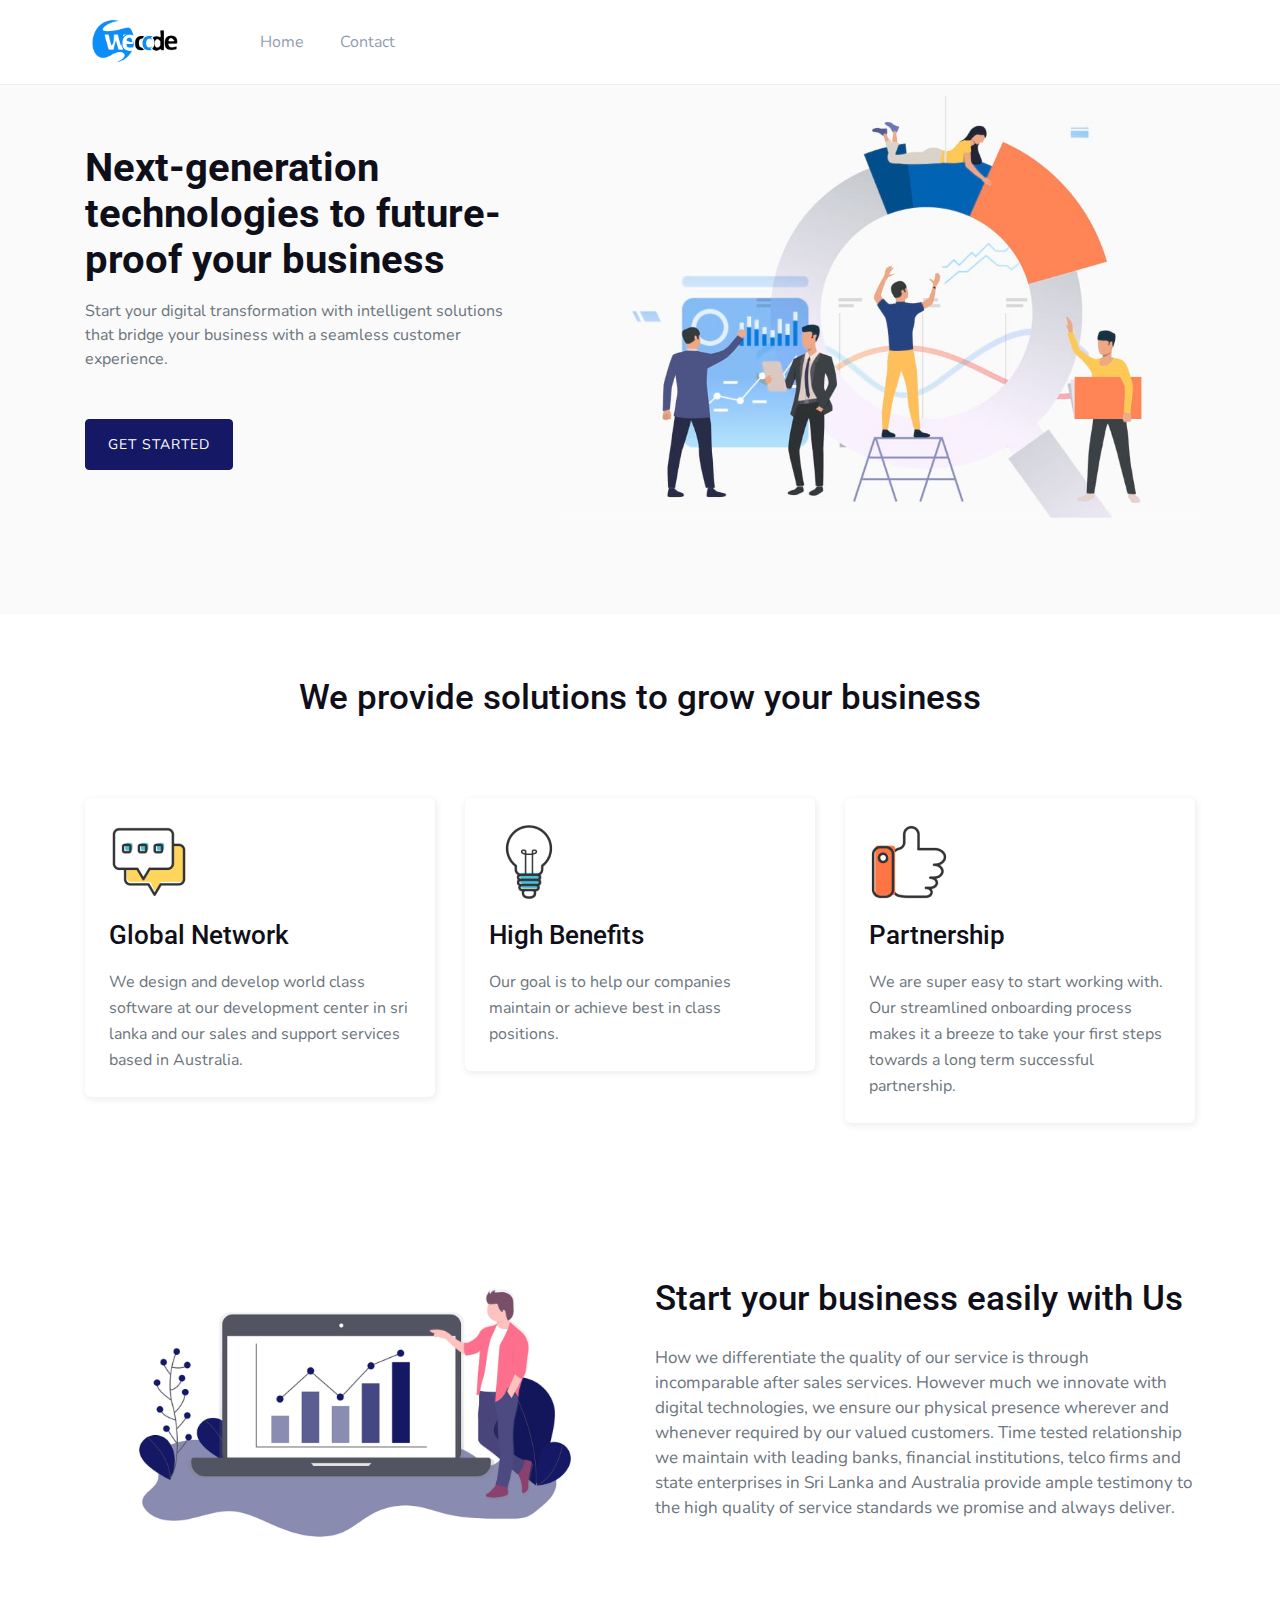
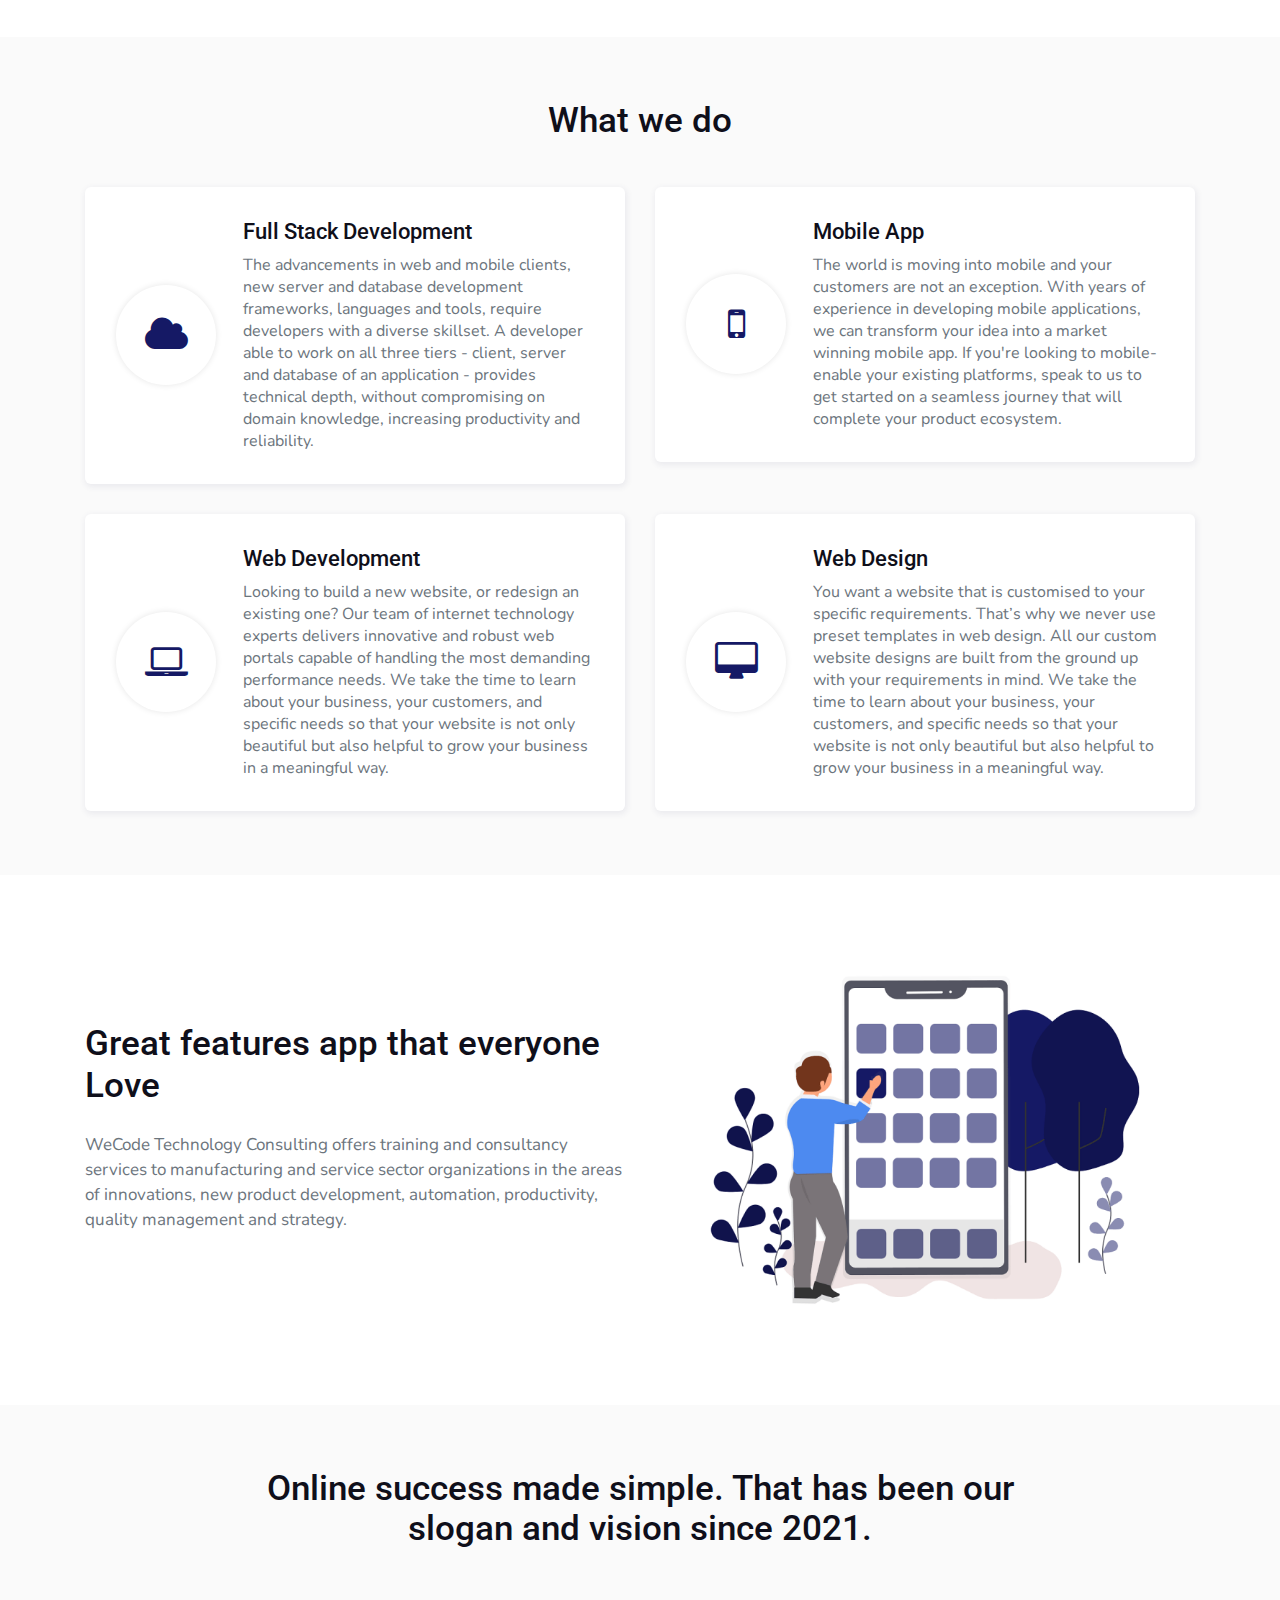
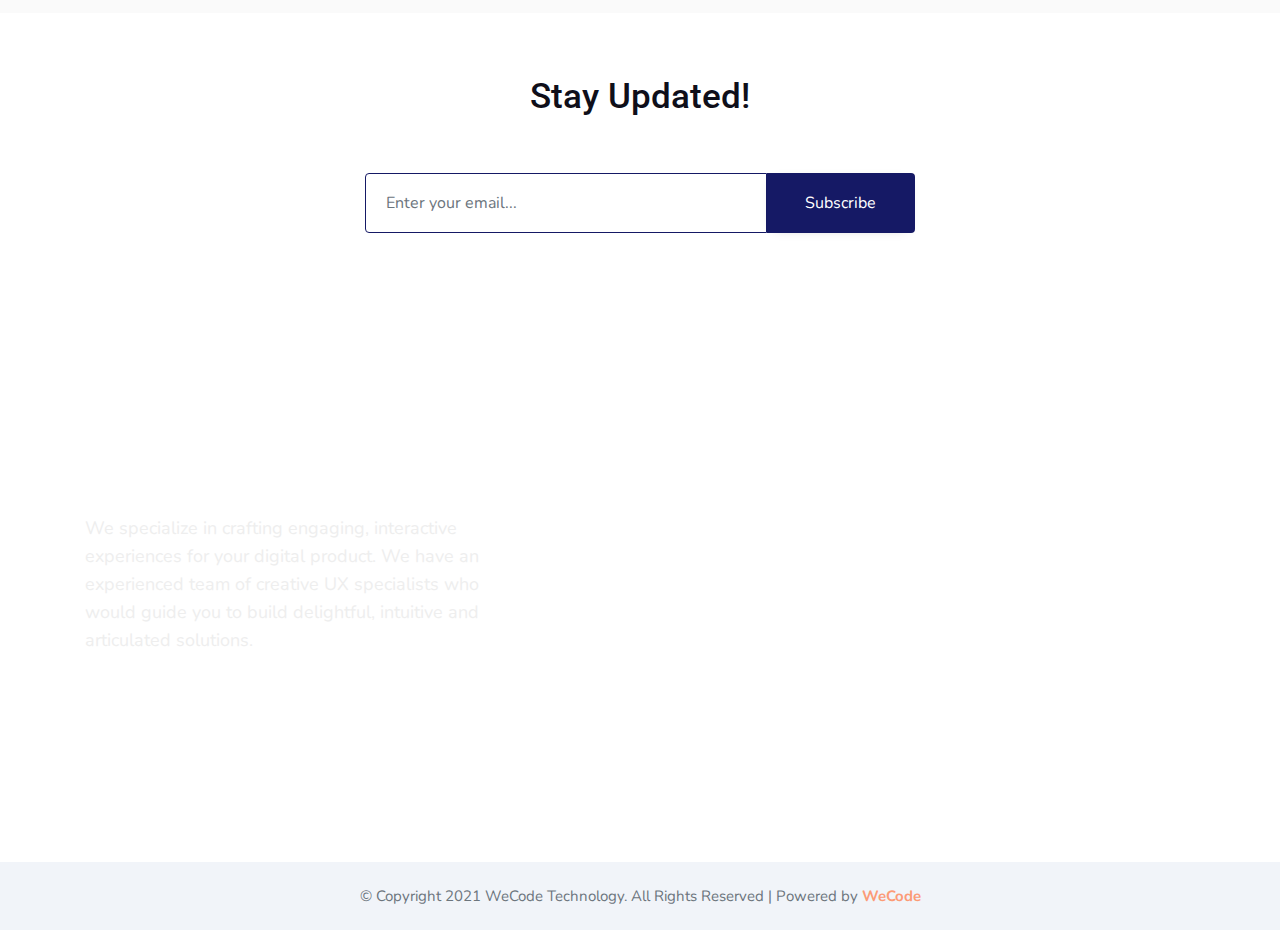
==== index.html @ 9354f3b2 "Update index.html" ====
<!--
Author: WeCode
Author URL: http://WeCode.technology
-->
<!doctype html>
<html lang="en">
  <head>
    <!-- Required meta tags -->
    <meta charset="utf-8">
    <meta name="viewport" content="width=device-width, initial-scale=1, shrink-to-fit=no">

    <title>WeCode Technology</title>
    <!-- web fonts -->
    <link href="//fonts.googleapis.com/css?family=Roboto:300,400,500,700,900&display=swap" rel="stylesheet">
    <link href="//fonts.googleapis.com/css?family=Nunito:200,300,400,600,700,800,900&display=swap" rel="stylesheet">
    <!-- //web fonts -->
    <!-- Template CSS -->
    <link rel="stylesheet" href="assets/css/style-starter.css">
  </head>
  <body>
<div class="w3l-bootstrap-header fixed-top">
  <nav class="navbar navbar-expand-lg navbar-light p-2">
    <div class="container">
      <!-- <a class="navbar-brand" href="index.html">
        <img src="assets/images/wecode_logo.jpeg" style="width: 10%;"></a> -->
     
    <a class="navbar-brand" href="#index.html">
        <img src="./assets/images/wecode_logo.jpeg" alt="Your logo" title="Your logo" style="height:68px;" />
    </a> 
      <button class="navbar-toggler" type="button" data-toggle="collapse" data-target="#navbarSupportedContent"
        aria-controls="navbarSupportedContent" aria-expanded="false" aria-label="Toggle navigation">
        <span class="navbar-toggler-icon"></span>
      </button>

      <div class="collapse navbar-collapse" id="navbarSupportedContent" >
        <ul class="navbar-nav mr-auto">
          <li class="nav-item active">
            <a class="nav-link" href="index.html">Home</a>
          </li>
          <!-- <li class="nav-item">
            <a class="nav-link" href="about.html">About</a>
          </li> -->
          <li class="nav-item">
            <a class="nav-link" href="contact.html">Contact</a>
          </li>
        </ul>
        
      </div>
    </div>
  </nav>
</div>
<!-- index-block1 -->
<div class="w3l-index-block1">
  <div class="content py-5">
    <div class="container">
      <div class="row align-items-center py-md-5 py-3">
        <div class="col-md-5 content-left pt-md-0 pt-5">
          <!-- <h1>Meet with us to success dream business</h1> -->
          <h1>Next-generation technologies to future-proof your business</h1>
          <p class="mt-3 mb-md-5 mb-4">Start your digital transformation with intelligent solutions that bridge your business with a seamless customer experience.</p>
          <a href="contact.html" class="btn btn-primary btn-theme">Get Started</a>
        </div>
        <div class="col-md-7 content-photo mt-md-0 mt-5">
          <img src="assets/images/main.jpg" class="img-fluid" alt="main image">
        </div>
      </div>
      <div class="clear"></div>
    </div>
  </div>
</div>
<!-- //index-block1 -->
<!-- index-block2 -->
<section class="w3l-index-block2 py-5">
  <div class="container py-md-3">
    <div class="heading text-center mx-auto">
      <h3 class="head">We provide solutions to grow your business </h3>
      <p class="my-3 head">  </p>
    </div>
    <div class="row bottom_grids pt-md-3">
      <div class="col-lg-4 col-md-6 mt-5">
        <div class="s-block">
          <a href="#blog-single.html" class="d-block p-lg-4 p-3">
            <img src="assets/images/s1.png" alt="" class="img-fluid" />
            <h3 class="my-3">Global Network</h3>
            <p class="">We design and develop world class software at our development center in sri lanka and our sales and support services based in Australia. 
            </p>
          </a>
        </div>
      </div>
      <div class="col-lg-4 col-md-6 mt-5">
        <div class="s-block">
          <a href="#blog-single.html" class="d-block p-lg-4 p-3">
            <img src="assets/images/s2.png" alt="" class="img-fluid" />
            <h3 class="my-3">High Benefits</h3>
            <p class="">Our goal is to help our companies maintain or achieve best in class positions.</p>
          </a>
        </div>
      </div>
      <div class="col-lg-4 mt-5">
        <div class="s-block">
          <a href="#blog-single.html" class="d-block p-lg-4 p-3">
            <img src="assets/images/s3.png" alt="" class="img-fluid" />
            <h3 class="my-3">Partnership</h3>
            <p class="">We are super easy to start working with. Our streamlined onboarding process makes it a breeze to take your first steps towards a long term successful partnership.
              </p>
          </a>
        </div>
      </div>
    </div>
  </div>
</section>
<!-- /index-block2 -->
<!-- content-with-photo17 -->
<section class="w3l-index-block3">
  <div class="section-info py-5">
    <div class="container py-md-3">
      <div class="row cwp17-two align-items-center">
        <div class="col-md-6 cwp17-image">
          <img src="assets/images/business.png" class="img-fluid" alt="" />
        </div>
        <div class="col-md-6 cwp17-text">
          <h2>Start your business easily with Us</h2>
          <p>How we differentiate the quality of our service is through incomparable after sales services. However much we innovate with digital technologies, we ensure our physical presence 
            wherever and whenever required by our valued customers. Time tested relationship we maintain with leading banks, financial institutions, 
            telco firms and state enterprises in Sri Lanka and
            Australia  provide ample testimony to the high quality of service standards we promise and always deliver. </p>
          <!-- <a href="contact.html">Learn more &raquo;</a> -->
        </div>
      </div>
    </div>
  </div>
</section>
<!-- content-with-photo17 -->
 <div class="w3l-index-block4">
   <div class="features-bg py-5">
     <!-- features15 block -->
     <div class="container py-md-3">
       <div class="heading text-center mx-auto">
         <h3 class="head">What we do </h3>
         <p class="my-3 head"> </p>
       </div>
       <div class="row">
         <div class="col-md-6 features15-col-text">
           <a href="#url" class="d-flex flex-wrap feature-unit align-items-center">
             <div class="col-sm-3">
               <div class="features15-info">
                 <span class="fa fa-cloud " aria-hidden="true"></span>
               
               </div>
             </div>
             <div class="col-sm-9 mt-sm-0 mt-4">
               <div class="features15-para">
                 <h4>Full Stack Development</h4>
                 <p>The advancements in web and mobile clients, new server and database development frameworks, 
                   languages and tools, require developers with a diverse skillset. A developer able to work on all three tiers - client, server and database of an application - provides technical depth, without compromising on domain
                    knowledge, increasing productivity and reliability. </p>
               </div>
             </div>
           </a>
         </div>
         <div class="col-md-6 features15-col-text">
           <a href="#url" class="d-flex flex-wrap feature-unit align-items-center">
             <div class="col-sm-3">
               <div class="features15-info">
                 <span class="fa fa-mobile" aria-hidden="true"></span>
               </div>
             </div>
             <div class="col-sm-9 mt-sm-0 mt-4">
               <div class="features15-para">
                 <h4>Mobile App</h4>
                 <p>The world is moving into mobile and your customers are not an exception. 
                   With years of experience in developing mobile applications, we can transform your idea into a market winning mobile app. 
                   If you're looking to mobile-enable your existing platforms, speak to us to get started on a 
                   seamless journey that will complete your product ecosystem.</p>
               </div>
             </div>
           </a>
         </div>
         <div class="col-md-6 features15-col-text">
           <a href="#url" class="d-flex flex-wrap feature-unit align-items-center">
             <div class="col-sm-3">
               <div class="features15-info">
                 <span class="fa fa-laptop" aria-hidden="true"></span>
               </div>
             </div>
             <div class="col-sm-9 mt-sm-0 mt-4">
               <div class="features15-para">
                 <h4>Web Development</h4>
                 <p>Looking to build a new website, or redesign an existing one? Our team of internet technology experts delivers 
                   innovative and robust web portals capable of handling the most demanding performance needs.
                   We take the time to learn about your business, your customers, 
                   and specific needs so that your website is not only beautiful but also helpful to grow your business in a 
                   meaningful way.</p>
               </div>
             </div>
           </a>
         </div>
         <div class="col-md-6 features15-col-text">
           <a href="#url" class="d-flex flex-wrap feature-unit align-items-center">
             <div class="col-sm-3">
               <div class="features15-info">
                 <span class="fa fa-desktop " aria-hidden="true"></span>
               </div>
             </div>
             <div class="col-sm-9 mt-sm-0 mt-4">
               <div class="features15-para">
                 <h4>Web Design</h4>
                 <p>You want a website that is customised to your specific requirements.
                    That’s why we never use preset templates in web design. 
                    All our custom website designs are built from the ground up with your requirements in mind. 
                    We take the time to learn about your business, your customers, 
                   and specific needs so that your website is not only beautiful but also helpful to grow your business in a 
                   meaningful way.</p>
     
               </div>
             </div>
           </a>
         </div>
        
       </div>
       <div>
         <!-- features15 block -->
       </div>
     </div>
   </div>
 </div>
<!-- content-with-photo17 -->
<section class="w3l-index-block7 py-5">
  <div class="container py-md-3">
    <div class="row cwp17-two align-items-center">
      <div class="col-md-6 cwp17-text">
        <h2>Great features app
            that everyone Love</h2>
        <p>WeCode Technology Consulting offers training and consultancy services to manufacturing and service sector organizations in the areas of innovations, new product development, 
          automation, productivity, quality management and strategy. </p>
        <!-- <a href="#signup.html">Learn more &raquo;</a> -->
      </div>
      <div class="col-md-6 cwp17-image">
        <img src="assets/images/mobile-app.png" class="img-fluid" alt="" />
      </div>
    </div>
  </div>
</section>
<!-- content-with-photo17 -->
<section class="w3l-index-block5">
  <!-- main-slider -->
  <!-- <div class="testimonials py-5">
    <div class="container text-center py-lg-3">
      <div class="heading text-center mx-auto">
        <h3 class="head">They love us </h3>
      </div>
      <div class="row">
        <div class="col-md-10 mx-auto">
          <div class="owl-one owl-carousel owl-theme">
            <div class="item">
              <div class="slider-info mt-lg-4 mt-3">
                <div class="img-circle">
                  <img src="assets/images/emp2.jpg" class="img-fluid rounded" alt="client image">
                </div>
                <div class="message">Lorem ipsum dolor sit amet consectetur adipisicing elit. Ea sit id accusantium
                  officia quod quasi necessitatibus perspiciatis Harum error provident
                  quibusdam tenetur.</div>
                <div class="name">- Camilla</div>
              </div>
            </div>
            <div class="item">
              <div class="slider-info mt-lg-4 mt-3">
                <div class="img-circle">
                  <img src="assets/images/emp1.jpg" class="img-fluid rounded" alt="client image">
                </div>
                <div class="message">Lorem ipsum dolor sit amet consectetur adipisicing elit. Ea sit id accusantium
                  officia quod quasi necessitatibus perspiciatis Harum error provident
                  quibusdam tenetur.</div>
                <div class="name">- Dennis Jack</div>
              </div>
            </div>
            <div class="item">
              <div class="slider-info mt-lg-4 mt-3">
                <div class="img-circle">
                  <img src="assets/images/emp3.jpg" class="img-fluid rounded" alt="client image">
                </div>
                <div class="message">Lorem ipsum dolor sit amet consectetur adipisicing elit. Ea sit id accusantium
                  officia quod quasi necessitatibus perspiciatis Harum error provident
                  quibusdam tenetur.</div>
                <div class="name">- Anthony</div>
              </div>
            </div>
            <div class="item">
              <div class="slider-info mt-lg-4 mt-3">
                <div class="img-circle">
                  <img src="assets/images/emp4.jpg" class="img-fluid rounded" alt="client image">
                </div>
                <div class="message">Lorem ipsum dolor sit amet consectetur adipisicing elit. Ea sit id accusantium
                  officia quod quasi necessitatibus perspiciatis Harum error provident
                  quibusdam tenetur.</div>
                <div class="name">- Charlotte</div>
              </div>
            </div>
          </div>
        </div>
      </div>
    </div>
  </div> -->
  <!-- /main-slider -->
</section>
<!-- partners -->
<section class="w3l-index-block9" id="partners">
  <div class="partners py-5">
    <div class="container py-lg-3">
      <div class="heading text-center mx-auto">
        <h3 class="head">Online success made simple. That has been our slogan and vision since 2021. </h3>
      </div>
      <!-- <div class="row col-md-10 justify-content-between grid-part text-center mx-auto">
          <div class="parts-w3ls col-sm-2 col-6 mt-5">
            <span class="fa fa-cc-visa"></span>
          </div>
          <div class="parts-w3ls col-sm-2 col-6 mt-5">
            <span class="fa fa-digg"></span>
          </div>
          <div class="parts-w3ls col-sm-2 col-6 mt-5">
            <span class="fa fa-lastfm"></span>
          </div>
          <div class="parts-w3ls col-sm-2 col-6 mt-5">
            <span class="fa fa-cc-discover"></span>
          </div>
          <div class="parts-w3ls col-sm-2 col-6 mt-5">
            <span class="fa fa-ravelry"></span>
          </div>
          <div class="parts-w3ls col-sm-2 col-6 mt-5">
            <span class="fa fa-cc-stripe"></span>
          </div>
        </div> -->
      </div>
    </div>
</section>
<!-- //partners -->
<!-- subscribe section -->
<section class="w3l-index-block6 py-5">
  <div class="container py-lg-3">
    <div class="subscribe mx-auto">
      <div class="heading text-center mx-auto">
        <h3 class="head">Stay Updated! </h3>
        <p class="my-3 head"> </p>
      </div>
      <form action="#" method="post" class="subscribe-wthree pt-2 mt-5">
        <div class="d-flex flex-wrap subscribe-wthree-field">
          <input class="form-control" type="email" placeholder="Enter your email..." name="email" required="">
          <button class="btn form-control btn-primary" type="submit">Subscribe</button>
        </div>
      </form>
    </div>
  </div>
</section>
<!-- //subscribe -->
<section class="w3l-index-block10">
  <div class="new-block top-bottom">
    <div class="container">
      <div class="middle-section">
        <!-- <h5>Tagline</h5> -->
        <div class="section-width">
          <h2>Start your Business today with this professional.</h2>
        </div>
        <div class="link-list-menu">
            <p class="mb-5">We specialize in crafting engaging, interactive experiences for your digital product.
               We have an experienced team of creative UX specialists 
              who would guide you to build delightful, intuitive and articulated solutions.</p>
            <!-- <a href="about.html" class="btn btn-outline-light btn-more">Read More <span class="fa fa-arrow-right" aria-hidden="true"></span></a> -->
        </div>
      </div>
    </div>
    </div>
  </section>
<!-- index-block8 -->

<!-- / index-block8 -->
      <!-- footer-28 block -->
      <section class="w3l-market-footer">
        <footer class="footer-28">
          <div class="footer-bg-layer">
            


            <div class="midd-footer-28 align-center py-lg-4 py-3 mt-5">
              <div class="container">
                <p class="copy-footer-28 text-center"> &copy; Copyright 2021 WeCode Technology. All Rights Reserved | Powered by <a
                    href="http://WeCode.technology/">WeCode</a></p>

              </div>
            </div>
          </div>
        </footer>

        <!-- move top -->
        <button onclick="topFunction()" id="movetop" title="Go to top">
          &#10548;
        </button>
        <script>
          // When the user scrolls down 20px from the top of the document, show the button
          window.onscroll = function () {
            scrollFunction()
          };

          function scrollFunction() {
            if (document.body.scrollTop > 20 || document.documentElement.scrollTop > 20) {
              document.getElementById("movetop").style.display = "block";
            } else {
              document.getElementById("movetop").style.display = "none";
            }
          }

          // When the user clicks on the button, scroll to the top of the document
          function topFunction() {
            document.body.scrollTop = 0;
            document.documentElement.scrollTop = 0;
          }
        </script>
        <!-- /move top -->
      </section>
      <!-- //footer-28 block -->

      <!-- jQuery, Bootstrap JS -->
      <script src="assets/js/jquery-3.3.1.min.js"></script>
      <script src="assets/js/bootstrap.min.js"></script>

      <!-- Template JavaScript -->
      
      <script src="assets/js/owl.carousel.js"></script>

      <!-- script for owlcarousel -->
      <script>
        $(document).ready(function () {
          $('.owl-one').owlCarousel({
            loop: true,
            margin: 0,
            nav: true,
            responsiveClass: true,
            autoplay: false,
            autoplayTimeout: 5000,
            autoplaySpeed: 1000,
            autoplayHoverPause: false,
            responsive: {
              0: {
                items: 1,
                nav: false
              },
              480: {
                items: 1,
                nav: false
              },
              667: {
                items: 1,
                nav: true
              },
              1000: {
                items: 1,
                nav: true
              }
            }
          })
        })
      </script>
      <!-- //script for owlcarousel -->

      <!-- disable body scroll which navbar is in active -->
      <script>
        $(function () {
          $('.navbar-toggler').click(function () {
            $('body').toggleClass('noscroll');
          })
        });
      </script>
      <!-- disable body scroll which navbar is in active -->

      <script src="assets/js/jquery.magnific-popup.min.js"></script>
      <script>
        $(document).ready(function () {
          $('.popup-with-zoom-anim').magnificPopup({
            type: 'inline',

            fixedContentPos: false,
            fixedBgPos: true,

            overflowY: 'auto',

            closeBtnInside: true,
            preloader: false,

            midClick: true,
            removalDelay: 300,
            mainClass: 'my-mfp-zoom-in'
          });

          $('.popup-with-move-anim').magnificPopup({
            type: 'inline',

            fixedContentPos: false,
            fixedBgPos: true,

            overflowY: 'auto',

            closeBtnInside: true,
            preloader: false,

            midClick: true,
            removalDelay: 300,
            mainClass: 'my-mfp-slide-bottom'
          });
        });
      </script>

</body>
</html>
---- assets/css/style-starter.css ----
/* 
Author: WeCode
Author URL: http://WeCode.com.au.au
 */
@charset "UTF-8";
/*!
 *  Font Awesome 4.7.0 by @davegandy - http://fontawesome.io - @fontawesome
 *  License - http://fontawesome.io/license (Font: SIL OFL 1.1, CSS: MIT License)
 */
/* FONT PATH
 * -------------------------- */
@font-face {
  font-family: 'FontAwesome';
  src: url("../fonts/fontawesome-webfont.eot?v=4.7.0");
  src: url("../fonts/fontawesome-webfont.eot?#iefix&v=4.7.0") format("embedded-opentype"), url("../fonts/fontawesome-webfont.woff2?v=4.7.0") format("woff2"), url("../fonts/fontawesome-webfont.woff?v=4.7.0") format("woff"), url("../fonts/fontawesome-webfont.ttf?v=4.7.0") format("truetype"), url("../fonts/fontawesome-webfont.svg?v=4.7.0#fontawesomeregular") format("svg");
  font-weight: normal;
  font-style: normal; }

.fa {
  display: inline-block;
  font: normal normal normal 14px/1 FontAwesome;
  font-size: inherit;
  text-rendering: auto;
  -webkit-font-smoothing: antialiased;
  -moz-osx-font-smoothing: grayscale; }

/* makes the font 33% larger relative to the icon container */
.fa-lg {
  font-size: 1.33333em;
  line-height: 0.75em;
  vertical-align: -15%; }

.fa-2x {
  font-size: 2em; }

.fa-3x {
  font-size: 3em; }

.fa-4x {
  font-size: 4em; }

.fa-5x {
  font-size: 5em; }

.fa-fw {
  width: 1.28571em;
  text-align: center; }

.fa-ul {
  padding-left: 0;
  margin-left: 2.14286em;
  list-style-type: none; }
  .fa-ul > li {
    position: relative; }

.fa-li {
  position: absolute;
  left: -2.14286em;
  width: 2.14286em;
  top: 0.14286em;
  text-align: center; }
  .fa-li.fa-lg {
    left: -1.85714em; }

.fa-border {
  padding: .2em .25em .15em;
  border: solid 0.08em #eee;
  border-radius: .1em; }

.fa-pull-left {
  float: left; }

.fa-pull-right {
  float: right; }

.fa.fa-pull-left {
  margin-right: .3em; }

.fa.fa-pull-right {
  margin-left: .3em; }

/* Deprecated as of 4.4.0 */
.pull-right {
  float: right; }

.pull-left {
  float: left; }

.fa.pull-left {
  margin-right: .3em; }

.fa.pull-right {
  margin-left: .3em; }

.fa-spin {
  -webkit-animation: fa-spin 2s infinite linear;
  animation: fa-spin 2s infinite linear; }

.fa-pulse {
  -webkit-animation: fa-spin 1s infinite steps(8);
  animation: fa-spin 1s infinite steps(8); }

@-webkit-keyframes fa-spin {
  0% {
    transform: rotate(0deg); }
  100% {
    transform: rotate(359deg); } }

@keyframes fa-spin {
  0% {
    transform: rotate(0deg); }
  100% {
    transform: rotate(359deg); } }

.fa-rotate-90 {
  -ms-filter: "progid:DXImageTransform.Microsoft.BasicImage(rotation=1)";
  transform: rotate(90deg); }

.fa-rotate-180 {
  -ms-filter: "progid:DXImageTransform.Microsoft.BasicImage(rotation=2)";
  transform: rotate(180deg); }

.fa-rotate-270 {
  -ms-filter: "progid:DXImageTransform.Microsoft.BasicImage(rotation=3)";
  transform: rotate(270deg); }

.fa-flip-horizontal {
  -ms-filter: "progid:DXImageTransform.Microsoft.BasicImage(rotation=0, mirror=1)";
  transform: scale(-1, 1); }

.fa-flip-vertical {
  -ms-filter: "progid:DXImageTransform.Microsoft.BasicImage(rotation=2, mirror=1)";
  transform: scale(1, -1); }

:root .fa-rotate-90,
:root .fa-rotate-180,
:root .fa-rotate-270,
:root .fa-flip-horizontal,
:root .fa-flip-vertical {
  -webkit-filter: none;
          filter: none; }

.fa-stack {
  position: relative;
  display: inline-block;
  width: 2em;
  height: 2em;
  line-height: 2em;
  vertical-align: middle; }

.fa-stack-1x, .fa-stack-2x {
  position: absolute;
  left: 0;
  width: 100%;
  text-align: center; }

.fa-stack-1x {
  line-height: inherit; }

.fa-stack-2x {
  font-size: 2em; }

.fa-inverse {
  color: #fff; }

/* Font Awesome uses the Unicode Private Use Area (PUA) to ensure screen
   readers do not read off random characters that represent icons */
.fa-glass:before {
  content: ""; }

.fa-music:before {
  content: ""; }

.fa-search:before {
  content: ""; }

.fa-envelope-o:before {
  content: ""; }

.fa-heart:before {
  content: ""; }

.fa-star:before {
  content: ""; }

.fa-star-o:before {
  content: ""; }

.fa-user:before {
  content: ""; }

.fa-film:before {
  content: ""; }

.fa-th-large:before {
  content: ""; }

.fa-th:before {
  content: ""; }

.fa-th-list:before {
  content: ""; }

.fa-check:before {
  content: ""; }

.fa-remove:before,
.fa-close:before,
.fa-times:before {
  content: ""; }

.fa-search-plus:before {
  content: ""; }

.fa-search-minus:before {
  content: ""; }

.fa-power-off:before {
  content: ""; }

.fa-signal:before {
  content: ""; }

.fa-gear:before,
.fa-cog:before {
  content: ""; }

.fa-trash-o:before {
  content: ""; }

.fa-home:before {
  content: ""; }

.fa-file-o:before {
  content: ""; }

.fa-clock-o:before {
  content: ""; }

.fa-road:before {
  content: ""; }

.fa-download:before {
  content: ""; }

.fa-arrow-circle-o-down:before {
  content: ""; }

.fa-arrow-circle-o-up:before {
  content: ""; }

.fa-inbox:before {
  content: ""; }

.fa-play-circle-o:before {
  content: ""; }

.fa-rotate-right:before,
.fa-repeat:before {
  content: ""; }

.fa-refresh:before {
  content: ""; }

.fa-list-alt:before {
  content: ""; }

.fa-lock:before {
  content: ""; }

.fa-flag:before {
  content: ""; }

.fa-headphones:before {
  content: ""; }

.fa-volume-off:before {
  content: ""; }

.fa-volume-down:before {
  content: ""; }

.fa-volume-up:before {
  content: ""; }

.fa-qrcode:before {
  content: ""; }

.fa-barcode:before {
  content: ""; }

.fa-tag:before {
  content: ""; }

.fa-tags:before {
  content: ""; }

.fa-book:before {
  content: ""; }

.fa-bookmark:before {
  content: ""; }

.fa-print:before {
  content: ""; }

.fa-camera:before {
  content: ""; }

.fa-font:before {
  content: ""; }

.fa-bold:before {
  content: ""; }

.fa-italic:before {
  content: ""; }

.fa-text-height:before {
  content: ""; }

.fa-text-width:before {
  content: ""; }

.fa-align-left:before {
  content: ""; }

.fa-align-center:before {
  content: ""; }

.fa-align-right:before {
  content: ""; }

.fa-align-justify:before {
  content: ""; }

.fa-list:before {
  content: ""; }

.fa-dedent:before,
.fa-outdent:before {
  content: ""; }

.fa-indent:before {
  content: ""; }

.fa-video-camera:before {
  content: ""; }

.fa-photo:before,
.fa-image:before,
.fa-picture-o:before {
  content: ""; }

.fa-pencil:before {
  content: ""; }

.fa-map-marker:before {
  content: ""; }

.fa-adjust:before {
  content: ""; }

.fa-tint:before {
  content: ""; }

.fa-edit:before,
.fa-pencil-square-o:before {
  content: ""; }

.fa-share-square-o:before {
  content: ""; }

.fa-check-square-o:before {
  content: ""; }

.fa-arrows:before {
  content: ""; }

.fa-step-backward:before {
  content: ""; }

.fa-fast-backward:before {
  content: ""; }

.fa-backward:before {
  content: ""; }

.fa-play:before {
  content: ""; }

.fa-pause:before {
  content: ""; }

.fa-stop:before {
  content: ""; }

.fa-forward:before {
  content: ""; }

.fa-fast-forward:before {
  content: ""; }

.fa-step-forward:before {
  content: ""; }

.fa-eject:before {
  content: ""; }

.fa-chevron-left:before {
  content: ""; }

.fa-chevron-right:before {
  content: ""; }

.fa-plus-circle:before {
  content: ""; }

.fa-minus-circle:before {
  content: ""; }

.fa-times-circle:before {
  content: ""; }

.fa-check-circle:before {
  content: ""; }

.fa-question-circle:before {
  content: ""; }

.fa-info-circle:before {
  content: ""; }

.fa-crosshairs:before {
  content: ""; }

.fa-times-circle-o:before {
  content: ""; }

.fa-check-circle-o:before {
  content: ""; }

.fa-ban:before {
  content: ""; }

.fa-arrow-left:before {
  content: ""; }

.fa-arrow-right:before {
  content: ""; }

.fa-arrow-up:before {
  content: ""; }

.fa-arrow-down:before {
  content: ""; }

.fa-mail-forward:before,
.fa-share:before {
  content: ""; }

.fa-expand:before {
  content: ""; }

.fa-compress:before {
  content: ""; }

.fa-plus:before {
  content: ""; }

.fa-minus:before {
  content: ""; }

.fa-asterisk:before {
  content: ""; }

.fa-exclamation-circle:before {
  content: ""; }

.fa-gift:before {
  content: ""; }

.fa-leaf:before {
  content: ""; }

.fa-fire:before {
  content: ""; }

.fa-eye:before {
  content: ""; }

.fa-eye-slash:before {
  content: ""; }

.fa-warning:before,
.fa-exclamation-triangle:before {
  content: ""; }

.fa-plane:before {
  content: ""; }

.fa-calendar:before {
  content: ""; }

.fa-random:before {
  content: ""; }

.fa-comment:before {
  content: ""; }

.fa-magnet:before {
  content: ""; }

.fa-chevron-up:before {
  content: ""; }

.fa-chevron-down:before {
  content: ""; }

.fa-retweet:before {
  content: ""; }

.fa-shopping-cart:before {
  content: ""; }

.fa-folder:before {
  content: ""; }

.fa-folder-open:before {
  content: ""; }

.fa-arrows-v:before {
  content: ""; }

.fa-arrows-h:before {
  content: ""; }

.fa-bar-chart-o:before,
.fa-bar-chart:before {
  content: ""; }

.fa-twitter-square:before {
  content: ""; }

.fa-facebook-square:before {
  content: ""; }

.fa-camera-retro:before {
  content: ""; }

.fa-key:before {
  content: ""; }

.fa-gears:before,
.fa-cogs:before {
  content: ""; }

.fa-comments:before {
  content: ""; }

.fa-thumbs-o-up:before {
  content: ""; }

.fa-thumbs-o-down:before {
  content: ""; }

.fa-star-half:before {
  content: ""; }

.fa-heart-o:before {
  content: ""; }

.fa-sign-out:before {
  content: ""; }

.fa-linkedin-square:before {
  content: ""; }

.fa-thumb-tack:before {
  content: ""; }

.fa-external-link:before {
  content: ""; }

.fa-sign-in:before {
  content: ""; }

.fa-trophy:before {
  content: ""; }

.fa-github-square:before {
  content: ""; }

.fa-upload:before {
  content: ""; }

.fa-lemon-o:before {
  content: ""; }

.fa-phone:before {
  content: ""; }

.fa-square-o:before {
  content: ""; }

.fa-bookmark-o:before {
  content: ""; }

.fa-phone-square:before {
  content: ""; }

.fa-twitter:before {
  content: ""; }

.fa-facebook-f:before,
.fa-facebook:before {
  content: ""; }

.fa-github:before {
  content: ""; }

.fa-unlock:before {
  content: ""; }

.fa-credit-card:before {
  content: ""; }

.fa-feed:before,
.fa-rss:before {
  content: ""; }

.fa-hdd-o:before {
  content: ""; }

.fa-bullhorn:before {
  content: ""; }

.fa-bell:before {
  content: ""; }

.fa-certificate:before {
  content: ""; }

.fa-hand-o-right:before {
  content: ""; }

.fa-hand-o-left:before {
  content: ""; }

.fa-hand-o-up:before {
  content: ""; }

.fa-hand-o-down:before {
  content: ""; }

.fa-arrow-circle-left:before {
  content: ""; }

.fa-arrow-circle-right:before {
  content: ""; }

.fa-arrow-circle-up:before {
  content: ""; }

.fa-arrow-circle-down:before {
  content: ""; }

.fa-globe:before {
  content: ""; }

.fa-wrench:before {
  content: ""; }

.fa-tasks:before {
  content: ""; }

.fa-filter:before {
  content: ""; }

.fa-briefcase:before {
  content: ""; }

.fa-arrows-alt:before {
  content: ""; }

.fa-group:before,
.fa-users:before {
  content: ""; }

.fa-chain:before,
.fa-link:before {
  content: ""; }

.fa-cloud:before {
  content: ""; }

.fa-flask:before {
  content: ""; }

.fa-cut:before,
.fa-scissors:before {
  content: ""; }

.fa-copy:before,
.fa-files-o:before {
  content: ""; }

.fa-paperclip:before {
  content: ""; }

.fa-save:before,
.fa-floppy-o:before {
  content: ""; }

.fa-square:before {
  content: ""; }

.fa-navicon:before,
.fa-reorder:before,
.fa-bars:before {
  content: ""; }

.fa-list-ul:before {
  content: ""; }

.fa-list-ol:before {
  content: ""; }

.fa-strikethrough:before {
  content: ""; }

.fa-underline:before {
  content: ""; }

.fa-table:before {
  content: ""; }

.fa-magic:before {
  content: ""; }

.fa-truck:before {
  content: ""; }

.fa-pinterest:before {
  content: ""; }

.fa-pinterest-square:before {
  content: ""; }

.fa-google-plus-square:before {
  content: ""; }

.fa-google-plus:before {
  content: ""; }

.fa-money:before {
  content: ""; }

.fa-caret-down:before {
  content: ""; }

.fa-caret-up:before {
  content: ""; }

.fa-caret-left:before {
  content: ""; }

.fa-caret-right:before {
  content: ""; }

.fa-columns:before {
  content: ""; }

.fa-unsorted:before,
.fa-sort:before {
  content: ""; }

.fa-sort-down:before,
.fa-sort-desc:before {
  content: ""; }

.fa-sort-up:before,
.fa-sort-asc:before {
  content: ""; }

.fa-envelope:before {
  content: ""; }

.fa-linkedin:before {
  content: ""; }

.fa-rotate-left:before,
.fa-undo:before {
  content: ""; }

.fa-legal:before,
.fa-gavel:before {
  content: ""; }

.fa-dashboard:before,
.fa-tachometer:before {
  content: ""; }

.fa-comment-o:before {
  content: ""; }

.fa-comments-o:before {
  content: ""; }

.fa-flash:before,
.fa-bolt:before {
  content: ""; }

.fa-sitemap:before {
  content: ""; }

.fa-umbrella:before {
  content: ""; }

.fa-paste:before,
.fa-clipboard:before {
  content: ""; }

.fa-lightbulb-o:before {
  content: ""; }

.fa-exchange:before {
  content: ""; }

.fa-cloud-download:before {
  content: ""; }

.fa-cloud-upload:before {
  content: ""; }

.fa-user-md:before {
  content: ""; }

.fa-stethoscope:before {
  content: ""; }

.fa-suitcase:before {
  content: ""; }

.fa-bell-o:before {
  content: ""; }

.fa-coffee:before {
  content: ""; }

.fa-cutlery:before {
  content: ""; }

.fa-file-text-o:before {
  content: ""; }

.fa-building-o:before {
  content: ""; }

.fa-hospital-o:before {
  content: ""; }

.fa-ambulance:before {
  content: ""; }

.fa-medkit:before {
  content: ""; }

.fa-fighter-jet:before {
  content: ""; }

.fa-beer:before {
  content: ""; }

.fa-h-square:before {
  content: ""; }

.fa-plus-square:before {
  content: ""; }

.fa-angle-double-left:before {
  content: ""; }

.fa-angle-double-right:before {
  content: ""; }

.fa-angle-double-up:before {
  content: ""; }

.fa-angle-double-down:before {
  content: ""; }

.fa-angle-left:before {
  content: ""; }

.fa-angle-right:before {
  content: ""; }

.fa-angle-up:before {
  content: ""; }

.fa-angle-down:before {
  content: ""; }

.fa-desktop:before {
  content: ""; }

.fa-laptop:before {
  content: ""; }

.fa-tablet:before {
  content: ""; }

.fa-mobile-phone:before,
.fa-mobile:before {
  content: ""; }

.fa-circle-o:before {
  content: ""; }

.fa-quote-left:before {
  content: ""; }

.fa-quote-right:before {
  content: ""; }

.fa-spinner:before {
  content: ""; }

.fa-circle:before {
  content: ""; }

.fa-mail-reply:before,
.fa-reply:before {
  content: ""; }

.fa-github-alt:before {
  content: ""; }

.fa-folder-o:before {
  content: ""; }

.fa-folder-open-o:before {
  content: ""; }

.fa-smile-o:before {
  content: ""; }

.fa-frown-o:before {
  content: ""; }

.fa-meh-o:before {
  content: ""; }

.fa-gamepad:before {
  content: ""; }

.fa-keyboard-o:before {
  content: ""; }

.fa-flag-o:before {
  content: ""; }

.fa-flag-checkered:before {
  content: ""; }

.fa-terminal:before {
  content: ""; }

.fa-code:before {
  content: ""; }

.fa-mail-reply-all:before,
.fa-reply-all:before {
  content: ""; }

.fa-star-half-empty:before,
.fa-star-half-full:before,
.fa-star-half-o:before {
  content: ""; }

.fa-location-arrow:before {
  content: ""; }

.fa-crop:before {
  content: ""; }

.fa-code-fork:before {
  content: ""; }

.fa-unlink:before,
.fa-chain-broken:before {
  content: ""; }

.fa-question:before {
  content: ""; }

.fa-info:before {
  content: ""; }

.fa-exclamation:before {
  content: ""; }

.fa-superscript:before {
  content: ""; }

.fa-subscript:before {
  content: ""; }

.fa-eraser:before {
  content: ""; }

.fa-puzzle-piece:before {
  content: ""; }

.fa-microphone:before {
  content: ""; }

.fa-microphone-slash:before {
  content: ""; }

.fa-shield:before {
  content: ""; }

.fa-calendar-o:before {
  content: ""; }

.fa-fire-extinguisher:before {
  content: ""; }

.fa-rocket:before {
  content: ""; }

.fa-maxcdn:before {
  content: ""; }

.fa-chevron-circle-left:before {
  content: ""; }

.fa-chevron-circle-right:before {
  content: ""; }

.fa-chevron-circle-up:before {
  content: ""; }

.fa-chevron-circle-down:before {
  content: ""; }

.fa-html5:before {
  content: ""; }

.fa-css3:before {
  content: ""; }

.fa-anchor:before {
  content: ""; }

.fa-unlock-alt:before {
  content: ""; }

.fa-bullseye:before {
  content: ""; }

.fa-ellipsis-h:before {
  content: ""; }

.fa-ellipsis-v:before {
  content: ""; }

.fa-rss-square:before {
  content: ""; }

.fa-play-circle:before {
  content: ""; }

.fa-ticket:before {
  content: ""; }

.fa-minus-square:before {
  content: ""; }

.fa-minus-square-o:before {
  content: ""; }

.fa-level-up:before {
  content: ""; }

.fa-level-down:before {
  content: ""; }

.fa-check-square:before {
  content: ""; }

.fa-pencil-square:before {
  content: ""; }

.fa-external-link-square:before {
  content: ""; }

.fa-share-square:before {
  content: ""; }

.fa-compass:before {
  content: ""; }

.fa-toggle-down:before,
.fa-caret-square-o-down:before {
  content: ""; }

.fa-toggle-up:before,
.fa-caret-square-o-up:before {
  content: ""; }

.fa-toggle-right:before,
.fa-caret-square-o-right:before {
  content: ""; }

.fa-euro:before,
.fa-eur:before {
  content: ""; }

.fa-gbp:before {
  content: ""; }

.fa-dollar:before,
.fa-usd:before {
  content: ""; }

.fa-rupee:before,
.fa-inr:before {
  content: ""; }

.fa-cny:before,
.fa-rmb:before,
.fa-yen:before,
.fa-jpy:before {
  content: ""; }

.fa-ruble:before,
.fa-rouble:before,
.fa-rub:before {
  content: ""; }

.fa-won:before,
.fa-krw:before {
  content: ""; }

.fa-bitcoin:before,
.fa-btc:before {
  content: ""; }

.fa-file:before {
  content: ""; }

.fa-file-text:before {
  content: ""; }

.fa-sort-alpha-asc:before {
  content: ""; }

.fa-sort-alpha-desc:before {
  content: ""; }

.fa-sort-amount-asc:before {
  content: ""; }

.fa-sort-amount-desc:before {
  content: ""; }

.fa-sort-numeric-asc:before {
  content: ""; }

.fa-sort-numeric-desc:before {
  content: ""; }

.fa-thumbs-up:before {
  content: ""; }

.fa-thumbs-down:before {
  content: ""; }

.fa-youtube-square:before {
  content: ""; }

.fa-youtube:before {
  content: ""; }

.fa-xing:before {
  content: ""; }

.fa-xing-square:before {
  content: ""; }

.fa-youtube-play:before {
  content: ""; }

.fa-dropbox:before {
  content: ""; }

.fa-stack-overflow:before {
  content: ""; }

.fa-instagram:before {
  content: ""; }

.fa-flickr:before {
  content: ""; }

.fa-adn:before {
  content: ""; }

.fa-bitbucket:before {
  content: ""; }

.fa-bitbucket-square:before {
  content: ""; }

.fa-tumblr:before {
  content: ""; }

.fa-tumblr-square:before {
  content: ""; }

.fa-long-arrow-down:before {
  content: ""; }

.fa-long-arrow-up:before {
  content: ""; }

.fa-long-arrow-left:before {
  content: ""; }

.fa-long-arrow-right:before {
  content: ""; }

.fa-apple:before {
  content: ""; }

.fa-windows:before {
  content: ""; }

.fa-android:before {
  content: ""; }

.fa-linux:before {
  content: ""; }

.fa-dribbble:before {
  content: ""; }

.fa-skype:before {
  content: ""; }

.fa-foursquare:before {
  content: ""; }

.fa-trello:before {
  content: ""; }

.fa-female:before {
  content: ""; }

.fa-male:before {
  content: ""; }

.fa-gittip:before,
.fa-gratipay:before {
  content: ""; }

.fa-sun-o:before {
  content: ""; }

.fa-moon-o:before {
  content: ""; }

.fa-archive:before {
  content: ""; }

.fa-bug:before {
  content: ""; }

.fa-vk:before {
  content: ""; }

.fa-weibo:before {
  content: ""; }

.fa-renren:before {
  content: ""; }

.fa-pagelines:before {
  content: ""; }

.fa-stack-exchange:before {
  content: ""; }

.fa-arrow-circle-o-right:before {
  content: ""; }

.fa-arrow-circle-o-left:before {
  content: ""; }

.fa-toggle-left:before,
.fa-caret-square-o-left:before {
  content: ""; }

.fa-dot-circle-o:before {
  content: ""; }

.fa-wheelchair:before {
  content: ""; }

.fa-vimeo-square:before {
  content: ""; }

.fa-turkish-lira:before,
.fa-try:before {
  content: ""; }

.fa-plus-square-o:before {
  content: ""; }

.fa-space-shuttle:before {
  content: ""; }

.fa-slack:before {
  content: ""; }

.fa-envelope-square:before {
  content: ""; }

.fa-wordpress:before {
  content: ""; }

.fa-openid:before {
  content: ""; }

.fa-institution:before,
.fa-bank:before,
.fa-university:before {
  content: ""; }

.fa-mortar-board:before,
.fa-graduation-cap:before {
  content: ""; }

.fa-yahoo:before {
  content: ""; }

.fa-google:before {
  content: ""; }

.fa-reddit:before {
  content: ""; }

.fa-reddit-square:before {
  content: ""; }

.fa-stumbleupon-circle:before {
  content: ""; }

.fa-stumbleupon:before {
  content: ""; }

.fa-delicious:before {
  content: ""; }

.fa-digg:before {
  content: ""; }

.fa-pied-piper-pp:before {
  content: ""; }

.fa-pied-piper-alt:before {
  content: ""; }

.fa-drupal:before {
  content: ""; }

.fa-joomla:before {
  content: ""; }

.fa-language:before {
  content: ""; }

.fa-fax:before {
  content: ""; }

.fa-building:before {
  content: ""; }

.fa-child:before {
  content: ""; }

.fa-paw:before {
  content: ""; }

.fa-spoon:before {
  content: ""; }

.fa-cube:before {
  content: ""; }

.fa-cubes:before {
  content: ""; }

.fa-behance:before {
  content: ""; }

.fa-behance-square:before {
  content: ""; }

.fa-steam:before {
  content: ""; }

.fa-steam-square:before {
  content: ""; }

.fa-recycle:before {
  content: ""; }

.fa-automobile:before,
.fa-car:before {
  content: ""; }

.fa-cab:before,
.fa-taxi:before {
  content: ""; }

.fa-tree:before {
  content: ""; }

.fa-spotify:before {
  content: ""; }

.fa-deviantart:before {
  content: ""; }

.fa-soundcloud:before {
  content: ""; }

.fa-database:before {
  content: ""; }

.fa-file-pdf-o:before {
  content: ""; }

.fa-file-word-o:before {
  content: ""; }

.fa-file-excel-o:before {
  content: ""; }

.fa-file-powerpoint-o:before {
  content: ""; }

.fa-file-photo-o:before,
.fa-file-picture-o:before,
.fa-file-image-o:before {
  content: ""; }

.fa-file-zip-o:before,
.fa-file-archive-o:before {
  content: ""; }

.fa-file-sound-o:before,
.fa-file-audio-o:before {
  content: ""; }

.fa-file-movie-o:before,
.fa-file-video-o:before {
  content: ""; }

.fa-file-code-o:before {
  content: ""; }

.fa-vine:before {
  content: ""; }

.fa-codepen:before {
  content: ""; }

.fa-jsfiddle:before {
  content: ""; }

.fa-life-bouy:before,
.fa-life-buoy:before,
.fa-life-saver:before,
.fa-support:before,
.fa-life-ring:before {
  content: ""; }

.fa-circle-o-notch:before {
  content: ""; }

.fa-ra:before,
.fa-resistance:before,
.fa-rebel:before {
  content: ""; }

.fa-ge:before,
.fa-empire:before {
  content: ""; }

.fa-git-square:before {
  content: ""; }

.fa-git:before {
  content: ""; }

.fa-y-combinator-square:before,
.fa-yc-square:before,
.fa-hacker-news:before {
  content: ""; }

.fa-tencent-weibo:before {
  content: ""; }

.fa-qq:before {
  content: ""; }

.fa-wechat:before,
.fa-weixin:before {
  content: ""; }

.fa-send:before,
.fa-paper-plane:before {
  content: ""; }

.fa-send-o:before,
.fa-paper-plane-o:before {
  content: ""; }

.fa-history:before {
  content: ""; }

.fa-circle-thin:before {
  content: ""; }

.fa-header:before {
  content: ""; }

.fa-paragraph:before {
  content: ""; }

.fa-sliders:before {
  content: ""; }

.fa-share-alt:before {
  content: ""; }

.fa-share-alt-square:before {
  content: ""; }

.fa-bomb:before {
  content: ""; }

.fa-soccer-ball-o:before,
.fa-futbol-o:before {
  content: ""; }

.fa-tty:before {
  content: ""; }

.fa-binoculars:before {
  content: ""; }

.fa-plug:before {
  content: ""; }

.fa-slideshare:before {
  content: ""; }

.fa-twitch:before {
  content: ""; }

.fa-yelp:before {
  content: ""; }

.fa-newspaper-o:before {
  content: ""; }

.fa-wifi:before {
  content: ""; }

.fa-calculator:before {
  content: ""; }

.fa-paypal:before {
  content: ""; }

.fa-google-wallet:before {
  content: ""; }

.fa-cc-visa:before {
  content: ""; }

.fa-cc-mastercard:before {
  content: ""; }

.fa-cc-discover:before {
  content: ""; }

.fa-cc-amex:before {
  content: ""; }

.fa-cc-paypal:before {
  content: ""; }

.fa-cc-stripe:before {
  content: ""; }

.fa-bell-slash:before {
  content: ""; }

.fa-bell-slash-o:before {
  content: ""; }

.fa-trash:before {
  content: ""; }

.fa-copyright:before {
  content: ""; }

.fa-at:before {
  content: ""; }

.fa-eyedropper:before {
  content: ""; }

.fa-paint-brush:before {
  content: ""; }

.fa-birthday-cake:before {
  content: ""; }

.fa-area-chart:before {
  content: ""; }

.fa-pie-chart:before {
  content: ""; }

.fa-line-chart:before {
  content: ""; }

.fa-lastfm:before {
  content: ""; }

.fa-lastfm-square:before {
  content: ""; }

.fa-toggle-off:before {
  content: ""; }

.fa-toggle-on:before {
  content: ""; }

.fa-bicycle:before {
  content: ""; }

.fa-bus:before {
  content: ""; }

.fa-ioxhost:before {
  content: ""; }

.fa-angellist:before {
  content: ""; }

.fa-cc:before {
  content: ""; }

.fa-shekel:before,
.fa-sheqel:before,
.fa-ils:before {
  content: ""; }

.fa-meanpath:before {
  content: ""; }

.fa-buysellads:before {
  content: ""; }

.fa-connectdevelop:before {
  content: ""; }

.fa-dashcube:before {
  content: ""; }

.fa-forumbee:before {
  content: ""; }

.fa-leanpub:before {
  content: ""; }

.fa-sellsy:before {
  content: ""; }

.fa-shirtsinbulk:before {
  content: ""; }

.fa-simplybuilt:before {
  content: ""; }

.fa-skyatlas:before {
  content: ""; }

.fa-cart-plus:before {
  content: ""; }

.fa-cart-arrow-down:before {
  content: ""; }

.fa-diamond:before {
  content: ""; }

.fa-ship:before {
  content: ""; }

.fa-user-secret:before {
  content: ""; }

.fa-motorcycle:before {
  content: ""; }

.fa-street-view:before {
  content: ""; }

.fa-heartbeat:before {
  content: ""; }

.fa-venus:before {
  content: ""; }

.fa-mars:before {
  content: ""; }

.fa-mercury:before {
  content: ""; }

.fa-intersex:before,
.fa-transgender:before {
  content: ""; }

.fa-transgender-alt:before {
  content: ""; }

.fa-venus-double:before {
  content: ""; }

.fa-mars-double:before {
  content: ""; }

.fa-venus-mars:before {
  content: ""; }

.fa-mars-stroke:before {
  content: ""; }

.fa-mars-stroke-v:before {
  content: ""; }

.fa-mars-stroke-h:before {
  content: ""; }

.fa-neuter:before {
  content: ""; }

.fa-genderless:before {
  content: ""; }

.fa-facebook-official:before {
  content: ""; }

.fa-pinterest-p:before {
  content: ""; }

.fa-whatsapp:before {
  content: ""; }

.fa-server:before {
  content: ""; }

.fa-user-plus:before {
  content: ""; }

.fa-user-times:before {
  content: ""; }

.fa-hotel:before,
.fa-bed:before {
  content: ""; }

.fa-viacoin:before {
  content: ""; }

.fa-train:before {
  content: ""; }

.fa-subway:before {
  content: ""; }

.fa-medium:before {
  content: ""; }

.fa-yc:before,
.fa-y-combinator:before {
  content: ""; }

.fa-optin-monster:before {
  content: ""; }

.fa-opencart:before {
  content: ""; }

.fa-expeditedssl:before {
  content: ""; }

.fa-battery-4:before,
.fa-battery:before,
.fa-battery-full:before {
  content: ""; }

.fa-battery-3:before,
.fa-battery-three-quarters:before {
  content: ""; }

.fa-battery-2:before,
.fa-battery-half:before {
  content: ""; }

.fa-battery-1:before,
.fa-battery-quarter:before {
  content: ""; }

.fa-battery-0:before,
.fa-battery-empty:before {
  content: ""; }

.fa-mouse-pointer:before {
  content: ""; }

.fa-i-cursor:before {
  content: ""; }

.fa-object-group:before {
  content: ""; }

.fa-object-ungroup:before {
  content: ""; }

.fa-sticky-note:before {
  content: ""; }

.fa-sticky-note-o:before {
  content: ""; }

.fa-cc-jcb:before {
  content: ""; }

.fa-cc-diners-club:before {
  content: ""; }

.fa-clone:before {
  content: ""; }

.fa-balance-scale:before {
  content: ""; }

.fa-hourglass-o:before {
  content: ""; }

.fa-hourglass-1:before,
.fa-hourglass-start:before {
  content: ""; }

.fa-hourglass-2:before,
.fa-hourglass-half:before {
  content: ""; }

.fa-hourglass-3:before,
.fa-hourglass-end:before {
  content: ""; }

.fa-hourglass:before {
  content: ""; }

.fa-hand-grab-o:before,
.fa-hand-rock-o:before {
  content: ""; }

.fa-hand-stop-o:before,
.fa-hand-paper-o:before {
  content: ""; }

.fa-hand-scissors-o:before {
  content: ""; }

.fa-hand-lizard-o:before {
  content: ""; }

.fa-hand-spock-o:before {
  content: ""; }

.fa-hand-pointer-o:before {
  content: ""; }

.fa-hand-peace-o:before {
  content: ""; }

.fa-trademark:before {
  content: ""; }

.fa-registered:before {
  content: ""; }

.fa-creative-commons:before {
  content: ""; }

.fa-gg:before {
  content: ""; }

.fa-gg-circle:before {
  content: ""; }

.fa-tripadvisor:before {
  content: ""; }

.fa-odnoklassniki:before {
  content: ""; }

.fa-odnoklassniki-square:before {
  content: ""; }

.fa-get-pocket:before {
  content: ""; }

.fa-wikipedia-w:before {
  content: ""; }

.fa-safari:before {
  content: ""; }

.fa-chrome:before {
  content: ""; }

.fa-firefox:before {
  content: ""; }

.fa-opera:before {
  content: ""; }

.fa-internet-explorer:before {
  content: ""; }

.fa-tv:before,
.fa-television:before {
  content: ""; }

.fa-contao:before {
  content: ""; }

.fa-500px:before {
  content: ""; }

.fa-amazon:before {
  content: ""; }

.fa-calendar-plus-o:before {
  content: ""; }

.fa-calendar-minus-o:before {
  content: ""; }

.fa-calendar-times-o:before {
  content: ""; }

.fa-calendar-check-o:before {
  content: ""; }

.fa-industry:before {
  content: ""; }

.fa-map-pin:before {
  content: ""; }

.fa-map-signs:before {
  content: ""; }

.fa-map-o:before {
  content: ""; }

.fa-map:before {
  content: ""; }

.fa-commenting:before {
  content: ""; }

.fa-commenting-o:before {
  content: ""; }

.fa-houzz:before {
  content: ""; }

.fa-vimeo:before {
  content: ""; }

.fa-black-tie:before {
  content: ""; }

.fa-fonticons:before {
  content: ""; }

.fa-reddit-alien:before {
  content: ""; }

.fa-edge:before {
  content: ""; }

.fa-credit-card-alt:before {
  content: ""; }

.fa-codiepie:before {
  content: ""; }

.fa-modx:before {
  content: ""; }

.fa-fort-awesome:before {
  content: ""; }

.fa-usb:before {
  content: ""; }

.fa-product-hunt:before {
  content: ""; }

.fa-mixcloud:before {
  content: ""; }

.fa-scribd:before {
  content: ""; }

.fa-pause-circle:before {
  content: ""; }

.fa-pause-circle-o:before {
  content: ""; }

.fa-stop-circle:before {
  content: ""; }

.fa-stop-circle-o:before {
  content: ""; }

.fa-shopping-bag:before {
  content: ""; }

.fa-shopping-basket:before {
  content: ""; }

.fa-hashtag:before {
  content: ""; }

.fa-bluetooth:before {
  content: ""; }

.fa-bluetooth-b:before {
  content: ""; }

.fa-percent:before {
  content: ""; }

.fa-gitlab:before {
  content: ""; }

.fa-wpbeginner:before {
  content: ""; }

.fa-wpforms:before {
  content: ""; }

.fa-envira:before {
  content: ""; }

.fa-universal-access:before {
  content: ""; }

.fa-wheelchair-alt:before {
  content: ""; }

.fa-question-circle-o:before {
  content: ""; }

.fa-blind:before {
  content: ""; }

.fa-audio-description:before {
  content: ""; }

.fa-volume-control-phone:before {
  content: ""; }

.fa-braille:before {
  content: ""; }

.fa-assistive-listening-systems:before {
  content: ""; }

.fa-asl-interpreting:before,
.fa-american-sign-language-interpreting:before {
  content: ""; }

.fa-deafness:before,
.fa-hard-of-hearing:before,
.fa-deaf:before {
  content: ""; }

.fa-glide:before {
  content: ""; }

.fa-glide-g:before {
  content: ""; }

.fa-signing:before,
.fa-sign-language:before {
  content: ""; }

.fa-low-vision:before {
  content: ""; }

.fa-viadeo:before {
  content: ""; }

.fa-viadeo-square:before {
  content: ""; }

.fa-snapchat:before {
  content: ""; }

.fa-snapchat-ghost:before {
  content: ""; }

.fa-snapchat-square:before {
  content: ""; }

.fa-pied-piper:before {
  content: ""; }

.fa-first-order:before {
  content: ""; }

.fa-yoast:before {
  content: ""; }

.fa-themeisle:before {
  content: ""; }

.fa-google-plus-circle:before,
.fa-google-plus-official:before {
  content: ""; }

.fa-fa:before,
.fa-font-awesome:before {
  content: ""; }

.fa-handshake-o:before {
  content: ""; }

.fa-envelope-open:before {
  content: ""; }

.fa-envelope-open-o:before {
  content: ""; }

.fa-linode:before {
  content: ""; }

.fa-address-book:before {
  content: ""; }

.fa-address-book-o:before {
  content: ""; }

.fa-vcard:before,
.fa-address-card:before {
  content: ""; }

.fa-vcard-o:before,
.fa-address-card-o:before {
  content: ""; }

.fa-user-circle:before {
  content: ""; }

.fa-user-circle-o:before {
  content: ""; }

.fa-user-o:before {
  content: ""; }

.fa-id-badge:before {
  content: ""; }

.fa-drivers-license:before,
.fa-id-card:before {
  content: ""; }

.fa-drivers-license-o:before,
.fa-id-card-o:before {
  content: ""; }

.fa-quora:before {
  content: ""; }

.fa-free-code-camp:before {
  content: ""; }

.fa-telegram:before {
  content: ""; }

.fa-thermometer-4:before,
.fa-thermometer:before,
.fa-thermometer-full:before {
  content: ""; }

.fa-thermometer-3:before,
.fa-thermometer-three-quarters:before {
  content: ""; }

.fa-thermometer-2:before,
.fa-thermometer-half:before {
  content: ""; }

.fa-thermometer-1:before,
.fa-thermometer-quarter:before {
  content: ""; }

.fa-thermometer-0:before,
.fa-thermometer-empty:before {
  content: ""; }

.fa-shower:before {
  content: ""; }

.fa-bathtub:before,
.fa-s15:before,
.fa-bath:before {
  content: ""; }

.fa-podcast:before {
  content: ""; }

.fa-window-maximize:before {
  content: ""; }

.fa-window-minimize:before {
  content: ""; }

.fa-window-restore:before {
  content: ""; }

.fa-times-rectangle:before,
.fa-window-close:before {
  content: ""; }

.fa-times-rectangle-o:before,
.fa-window-close-o:before {
  content: ""; }

.fa-bandcamp:before {
  content: ""; }

.fa-grav:before {
  content: ""; }

.fa-etsy:before {
  content: ""; }

.fa-imdb:before {
  content: ""; }

.fa-ravelry:before {
  content: ""; }

.fa-eercast:before {
  content: ""; }

.fa-microchip:before {
  content: ""; }

.fa-snowflake-o:before {
  content: ""; }

.fa-superpowers:before {
  content: ""; }

.fa-wpexplorer:before {
  content: ""; }

.fa-meetup:before {
  content: ""; }

.sr-only {
  position: absolute;
  width: 1px;
  height: 1px;
  padding: 0;
  margin: -1px;
  overflow: hidden;
  clip: rect(0, 0, 0, 0);
  border: 0; }

.sr-only-focusable:active, .sr-only-focusable:focus {
  position: static;
  width: auto;
  height: auto;
  margin: 0;
  overflow: visible;
  clip: auto; }

/*!
 * Bootstrap v4.4.1 (https://getbootstrap.com/)
 * Copyright 2011-2019 The Bootstrap Authors
 * Copyright 2011-2019 Twitter, Inc.
 * Licensed under MIT (https://github.com/twbs/bootstrap/blob/master/LICENSE)
 */
:root {
  --blue: #007bff;
  --indigo: #6610f2;
  --purple: #6f42c1;
  --pink: #e83e8c;
  --red: #dc3545;
  --orange: #fd7e14;
  --yellow: #ffc107;
  --green: #28a745;
  --teal: #20c997;
  --cyan: #17a2b8;
  --white: #fff;
  --gray: #6c757d;
  --gray-dark: #343a40;
  --primary: #151965;
  --secondary: #ff8556;
  --success: #28a745;
  --info: #17a2b8;
  --warning: #ffc107;
  --danger: #dc3545;
  --light: #f8f9fa;
  --dark: #343a40;
  --breakpoint-xs: 0;
  --breakpoint-sm: 576px;
  --breakpoint-md: 768px;
  --breakpoint-lg: 992px;
  --breakpoint-xl: 1200px;
  --font-family-sans-serif: -apple-system, BlinkMacSystemFont, "Segoe UI", Roboto, "Helvetica Neue", Arial, "Noto Sans", sans-serif, "Apple Color Emoji", "Segoe UI Emoji", "Segoe UI Symbol", "Noto Color Emoji";
  --font-family-monospace: SFMono-Regular, Menlo, Monaco, Consolas, "Liberation Mono", "Courier New", monospace; }

*,
*::before,
*::after {
  box-sizing: border-box; }

html {
  font-family: sans-serif;
  line-height: 1.15;
  -webkit-text-size-adjust: 100%;
  -webkit-tap-highlight-color: rgba(0, 0, 0, 0); }

article, aside, figcaption, figure, footer, header, hgroup, main, nav, section {
  display: block; }

body {
  margin: 0;
  font-family: -apple-system, BlinkMacSystemFont, "Segoe UI", Roboto, "Helvetica Neue", Arial, "Noto Sans", sans-serif, "Apple Color Emoji", "Segoe UI Emoji", "Segoe UI Symbol", "Noto Color Emoji";
  font-size: 1rem;
  font-weight: 400;
  line-height: 1.5;
  color: #212529;
  text-align: left;
  background-color: #fff; }

[tabindex="-1"]:focus:not(:focus-visible) {
  outline: 0 !important; }

hr {
  box-sizing: content-box;
  height: 0;
  overflow: visible; }

h1, h2, h3, h4, h5, h6 {
  margin-top: 0;
  margin-bottom: 0.5rem; }

p {
  margin-top: 0;
  margin-bottom: 1rem; }

abbr[title],
abbr[data-original-title] {
  text-decoration: underline;
  -webkit-text-decoration: underline dotted;
          text-decoration: underline dotted;
  cursor: help;
  border-bottom: 0;
  -webkit-text-decoration-skip-ink: none;
          text-decoration-skip-ink: none; }

address {
  margin-bottom: 1rem;
  font-style: normal;
  line-height: inherit; }

ol,
ul,
dl {
  margin-top: 0;
  margin-bottom: 1rem; }

ol ol,
ul ul,
ol ul,
ul ol {
  margin-bottom: 0; }

dt {
  font-weight: 700; }

dd {
  margin-bottom: .5rem;
  margin-left: 0; }

blockquote {
  margin: 0 0 1rem; }

b,
strong {
  font-weight: bolder; }

small {
  font-size: 80%; }

sub,
sup {
  position: relative;
  font-size: 75%;
  line-height: 0;
  vertical-align: baseline; }

sub {
  bottom: -.25em; }

sup {
  top: -.5em; }

a {
  color: #151965;
  text-decoration: none;
  background-color: transparent; }
  a:hover {
    color: #080926;
    text-decoration: underline; }

a:not([href]) {
  color: inherit;
  text-decoration: none; }
  a:not([href]):hover {
    color: inherit;
    text-decoration: none; }

pre,
code,
kbd,
samp {
  font-family: SFMono-Regular, Menlo, Monaco, Consolas, "Liberation Mono", "Courier New", monospace;
  font-size: 1em; }

pre {
  margin-top: 0;
  margin-bottom: 1rem;
  overflow: auto; }

figure {
  margin: 0 0 1rem; }

img {
  vertical-align: middle;
  border-style: none; }

svg {
  overflow: hidden;
  vertical-align: middle; }

table {
  border-collapse: collapse; }

caption {
  padding-top: 0.75rem;
  padding-bottom: 0.75rem;
  color: #6c757d;
  text-align: left;
  caption-side: bottom; }

th {
  text-align: inherit; }

label {
  display: inline-block;
  margin-bottom: 0.5rem; }

button {
  border-radius: 0; }

button:focus {
  outline: 1px dotted;
  outline: 5px auto -webkit-focus-ring-color; }

input,
button,
select,
optgroup,
textarea {
  margin: 0;
  font-family: inherit;
  font-size: inherit;
  line-height: inherit; }

button,
input {
  overflow: visible; }

button,
select {
  text-transform: none; }

select {
  word-wrap: normal; }

button,
[type="button"],
[type="reset"],
[type="submit"] {
  -webkit-appearance: button; }

button:not(:disabled),
[type="button"]:not(:disabled),
[type="reset"]:not(:disabled),
[type="submit"]:not(:disabled) {
  cursor: pointer; }

button::-moz-focus-inner,
[type="button"]::-moz-focus-inner,
[type="reset"]::-moz-focus-inner,
[type="submit"]::-moz-focus-inner {
  padding: 0;
  border-style: none; }

input[type="radio"],
input[type="checkbox"] {
  box-sizing: border-box;
  padding: 0; }

input[type="date"],
input[type="time"],
input[type="datetime-local"],
input[type="month"] {
  -webkit-appearance: listbox; }

textarea {
  overflow: auto;
  resize: vertical; }

fieldset {
  min-width: 0;
  padding: 0;
  margin: 0;
  border: 0; }

legend {
  display: block;
  width: 100%;
  max-width: 100%;
  padding: 0;
  margin-bottom: .5rem;
  font-size: 1.5rem;
  line-height: inherit;
  color: inherit;
  white-space: normal; }
  @media (max-width: 1200px) {
    legend {
      font-size: calc(1.275rem + 0.3vw) ; } }

progress {
  vertical-align: baseline; }

[type="number"]::-webkit-inner-spin-button,
[type="number"]::-webkit-outer-spin-button {
  height: auto; }

[type="search"] {
  outline-offset: -2px;
  -webkit-appearance: none; }

[type="search"]::-webkit-search-decoration {
  -webkit-appearance: none; }

::-webkit-file-upload-button {
  font: inherit;
  -webkit-appearance: button; }

output {
  display: inline-block; }

summary {
  display: list-item;
  cursor: pointer; }

template {
  display: none; }

[hidden] {
  display: none !important; }

h1, h2, h3, h4, h5, h6,
.h1, .h2, .h3, .h4, .h5, .h6 {
  margin-bottom: 0.5rem;
  font-weight: 500;
  line-height: 1.2; }

h1, .h1 {
  font-size: 2.5rem; }
  @media (max-width: 1200px) {
    h1, .h1 {
      font-size: calc(1.375rem + 1.5vw) ; } }

h2, .h2 {
  font-size: 2rem; }
  @media (max-width: 1200px) {
    h2, .h2 {
      font-size: calc(1.325rem + 0.9vw) ; } }

h3, .h3 {
  font-size: 1.75rem; }
  @media (max-width: 1200px) {
    h3, .h3 {
      font-size: calc(1.3rem + 0.6vw) ; } }

h4, .h4 {
  font-size: 1.5rem; }
  @media (max-width: 1200px) {
    h4, .h4 {
      font-size: calc(1.275rem + 0.3vw) ; } }

h5, .h5 {
  font-size: 1.25rem; }

h6, .h6 {
  font-size: 1rem; }

.lead {
  font-size: 1.25rem;
  font-weight: 300; }

.display-1 {
  font-size: 6rem;
  font-weight: 300;
  line-height: 1.2; }
  @media (max-width: 1200px) {
    .display-1 {
      font-size: calc(1.725rem + 5.7vw) ; } }

.display-2 {
  font-size: 5.5rem;
  font-weight: 300;
  line-height: 1.2; }
  @media (max-width: 1200px) {
    .display-2 {
      font-size: calc(1.675rem + 5.1vw) ; } }

.display-3 {
  font-size: 4.5rem;
  font-weight: 300;
  line-height: 1.2; }
  @media (max-width: 1200px) {
    .display-3 {
      font-size: calc(1.575rem + 3.9vw) ; } }

.display-4 {
  font-size: 3.5rem;
  font-weight: 300;
  line-height: 1.2; }
  @media (max-width: 1200px) {
    .display-4 {
      font-size: calc(1.475rem + 2.7vw) ; } }

hr {
  margin-top: 1rem;
  margin-bottom: 1rem;
  border: 0;
  border-top: 1px solid rgba(0, 0, 0, 0.1); }

small,
.small {
  font-size: 80%;
  font-weight: 400; }

mark,
.mark {
  padding: 0.2em;
  background-color: #fcf8e3; }

.list-unstyled {
  padding-left: 0;
  list-style: none; }

.list-inline {
  padding-left: 0;
  list-style: none; }

.list-inline-item {
  display: inline-block; }
  .list-inline-item:not(:last-child) {
    margin-right: 0.5rem; }

.initialism {
  font-size: 90%;
  text-transform: uppercase; }

.blockquote {
  margin-bottom: 1rem;
  font-size: 1.25rem; }

.blockquote-footer {
  display: block;
  font-size: 80%;
  color: #6c757d; }
  .blockquote-footer::before {
    content: "\2014\00A0"; }

.img-fluid {
  max-width: 100%;
  height: auto; }

.img-thumbnail {
  padding: 0.25rem;
  background-color: #fff;
  border: 1px solid #dee2e6;
  border-radius: 0.25rem;
  max-width: 100%;
  height: auto; }

.figure {
  display: inline-block; }

.figure-img {
  margin-bottom: 0.5rem;
  line-height: 1; }

.figure-caption {
  font-size: 90%;
  color: #6c757d; }

code {
  font-size: 87.5%;
  color: #e83e8c;
  word-wrap: break-word; }
  a > code {
    color: inherit; }

kbd {
  padding: 0.2rem 0.4rem;
  font-size: 87.5%;
  color: #fff;
  background-color: #212529;
  border-radius: 0.2rem; }
  kbd kbd {
    padding: 0;
    font-size: 100%;
    font-weight: 700; }

pre {
  display: block;
  font-size: 87.5%;
  color: #212529; }
  pre code {
    font-size: inherit;
    color: inherit;
    word-break: normal; }

.pre-scrollable {
  max-height: 340px;
  overflow-y: scroll; }

.container {
  width: 100%;
  padding-right: 15px;
  padding-left: 15px;
  margin-right: auto;
  margin-left: auto; }
  @media (min-width: 576px) {
    .container {
      max-width: 540px; } }
  @media (min-width: 768px) {
    .container {
      max-width: 720px; } }
  @media (min-width: 992px) {
    .container {
      max-width: 960px; } }
  @media (min-width: 1200px) {
    .container {
      max-width: 1140px; } }

.container-fluid, .container-sm, .container-md, .container-lg, .container-xl {
  width: 100%;
  padding-right: 15px;
  padding-left: 15px;
  margin-right: auto;
  margin-left: auto; }

@media (min-width: 576px) {
  .container, .container-sm {
    max-width: 540px; } }

@media (min-width: 768px) {
  .container, .container-sm, .container-md {
    max-width: 720px; } }

@media (min-width: 992px) {
  .container, .container-sm, .container-md, .container-lg {
    max-width: 960px; } }

@media (min-width: 1200px) {
  .container, .container-sm, .container-md, .container-lg, .container-xl {
    max-width: 1140px; } }

.row {
  display: flex;
  flex-wrap: wrap;
  margin-right: -15px;
  margin-left: -15px; }

.no-gutters {
  margin-right: 0;
  margin-left: 0; }
  .no-gutters > .col,
  .no-gutters > [class*="col-"] {
    padding-right: 0;
    padding-left: 0; }

.col-1, .col-2, .col-3, .col-4, .col-5, .col-6, .col-7, .col-8, .col-9, .col-10, .col-11, .col-12, .col,
.col-auto, .col-sm-1, .col-sm-2, .col-sm-3, .col-sm-4, .col-sm-5, .col-sm-6, .col-sm-7, .col-sm-8, .col-sm-9, .col-sm-10, .col-sm-11, .col-sm-12, .col-sm,
.col-sm-auto, .col-md-1, .col-md-2, .col-md-3, .col-md-4, .col-md-5, .col-md-6, .col-md-7, .col-md-8, .col-md-9, .col-md-10, .col-md-11, .col-md-12, .col-md,
.col-md-auto, .col-lg-1, .col-lg-2, .col-lg-3, .col-lg-4, .col-lg-5, .col-lg-6, .col-lg-7, .col-lg-8, .col-lg-9, .col-lg-10, .col-lg-11, .col-lg-12, .col-lg,
.col-lg-auto, .col-xl-1, .col-xl-2, .col-xl-3, .col-xl-4, .col-xl-5, .col-xl-6, .col-xl-7, .col-xl-8, .col-xl-9, .col-xl-10, .col-xl-11, .col-xl-12, .col-xl,
.col-xl-auto {
  position: relative;
  width: 100%;
  padding-right: 15px;
  padding-left: 15px; }

.col {
  flex-basis: 0;
  flex-grow: 1;
  max-width: 100%; }

.row-cols-1 > * {
  flex: 0 0 100%;
  max-width: 100%; }

.row-cols-2 > * {
  flex: 0 0 50%;
  max-width: 50%; }

.row-cols-3 > * {
  flex: 0 0 33.33333%;
  max-width: 33.33333%; }

.row-cols-4 > * {
  flex: 0 0 25%;
  max-width: 25%; }

.row-cols-5 > * {
  flex: 0 0 20%;
  max-width: 20%; }

.row-cols-6 > * {
  flex: 0 0 16.66667%;
  max-width: 16.66667%; }

.col-auto {
  flex: 0 0 auto;
  width: auto;
  max-width: 100%; }

.col-1 {
  flex: 0 0 8.33333%;
  max-width: 8.33333%; }

.col-2 {
  flex: 0 0 16.66667%;
  max-width: 16.66667%; }

.col-3 {
  flex: 0 0 25%;
  max-width: 25%; }

.col-4 {
  flex: 0 0 33.33333%;
  max-width: 33.33333%; }

.col-5 {
  flex: 0 0 41.66667%;
  max-width: 41.66667%; }

.col-6 {
  flex: 0 0 50%;
  max-width: 50%; }

.col-7 {
  flex: 0 0 58.33333%;
  max-width: 58.33333%; }

.col-8 {
  flex: 0 0 66.66667%;
  max-width: 66.66667%; }

.col-9 {
  flex: 0 0 75%;
  max-width: 75%; }

.col-10 {
  flex: 0 0 83.33333%;
  max-width: 83.33333%; }

.col-11 {
  flex: 0 0 91.66667%;
  max-width: 91.66667%; }

.col-12 {
  flex: 0 0 100%;
  max-width: 100%; }

.order-first {
  order: -1; }

.order-last {
  order: 13; }

.order-0 {
  order: 0; }

.order-1 {
  order: 1; }

.order-2 {
  order: 2; }

.order-3 {
  order: 3; }

.order-4 {
  order: 4; }

.order-5 {
  order: 5; }

.order-6 {
  order: 6; }

.order-7 {
  order: 7; }

.order-8 {
  order: 8; }

.order-9 {
  order: 9; }

.order-10 {
  order: 10; }

.order-11 {
  order: 11; }

.order-12 {
  order: 12; }

.offset-1 {
  margin-left: 8.33333%; }

.offset-2 {
  margin-left: 16.66667%; }

.offset-3 {
  margin-left: 25%; }

.offset-4 {
  margin-left: 33.33333%; }

.offset-5 {
  margin-left: 41.66667%; }

.offset-6 {
  margin-left: 50%; }

.offset-7 {
  margin-left: 58.33333%; }

.offset-8 {
  margin-left: 66.66667%; }

.offset-9 {
  margin-left: 75%; }

.offset-10 {
  margin-left: 83.33333%; }

.offset-11 {
  margin-left: 91.66667%; }

@media (min-width: 576px) {
  .col-sm {
    flex-basis: 0;
    flex-grow: 1;
    max-width: 100%; }
  .row-cols-sm-1 > * {
    flex: 0 0 100%;
    max-width: 100%; }
  .row-cols-sm-2 > * {
    flex: 0 0 50%;
    max-width: 50%; }
  .row-cols-sm-3 > * {
    flex: 0 0 33.33333%;
    max-width: 33.33333%; }
  .row-cols-sm-4 > * {
    flex: 0 0 25%;
    max-width: 25%; }
  .row-cols-sm-5 > * {
    flex: 0 0 20%;
    max-width: 20%; }
  .row-cols-sm-6 > * {
    flex: 0 0 16.66667%;
    max-width: 16.66667%; }
  .col-sm-auto {
    flex: 0 0 auto;
    width: auto;
    max-width: 100%; }
  .col-sm-1 {
    flex: 0 0 8.33333%;
    max-width: 8.33333%; }
  .col-sm-2 {
    flex: 0 0 16.66667%;
    max-width: 16.66667%; }
  .col-sm-3 {
    flex: 0 0 25%;
    max-width: 25%; }
  .col-sm-4 {
    flex: 0 0 33.33333%;
    max-width: 33.33333%; }
  .col-sm-5 {
    flex: 0 0 41.66667%;
    max-width: 41.66667%; }
  .col-sm-6 {
    flex: 0 0 50%;
    max-width: 50%; }
  .col-sm-7 {
    flex: 0 0 58.33333%;
    max-width: 58.33333%; }
  .col-sm-8 {
    flex: 0 0 66.66667%;
    max-width: 66.66667%; }
  .col-sm-9 {
    flex: 0 0 75%;
    max-width: 75%; }
  .col-sm-10 {
    flex: 0 0 83.33333%;
    max-width: 83.33333%; }
  .col-sm-11 {
    flex: 0 0 91.66667%;
    max-width: 91.66667%; }
  .col-sm-12 {
    flex: 0 0 100%;
    max-width: 100%; }
  .order-sm-first {
    order: -1; }
  .order-sm-last {
    order: 13; }
  .order-sm-0 {
    order: 0; }
  .order-sm-1 {
    order: 1; }
  .order-sm-2 {
    order: 2; }
  .order-sm-3 {
    order: 3; }
  .order-sm-4 {
    order: 4; }
  .order-sm-5 {
    order: 5; }
  .order-sm-6 {
    order: 6; }
  .order-sm-7 {
    order: 7; }
  .order-sm-8 {
    order: 8; }
  .order-sm-9 {
    order: 9; }
  .order-sm-10 {
    order: 10; }
  .order-sm-11 {
    order: 11; }
  .order-sm-12 {
    order: 12; }
  .offset-sm-0 {
    margin-left: 0; }
  .offset-sm-1 {
    margin-left: 8.33333%; }
  .offset-sm-2 {
    margin-left: 16.66667%; }
  .offset-sm-3 {
    margin-left: 25%; }
  .offset-sm-4 {
    margin-left: 33.33333%; }
  .offset-sm-5 {
    margin-left: 41.66667%; }
  .offset-sm-6 {
    margin-left: 50%; }
  .offset-sm-7 {
    margin-left: 58.33333%; }
  .offset-sm-8 {
    margin-left: 66.66667%; }
  .offset-sm-9 {
    margin-left: 75%; }
  .offset-sm-10 {
    margin-left: 83.33333%; }
  .offset-sm-11 {
    margin-left: 91.66667%; } }

@media (min-width: 768px) {
  .col-md {
    flex-basis: 0;
    flex-grow: 1;
    max-width: 100%; }
  .row-cols-md-1 > * {
    flex: 0 0 100%;
    max-width: 100%; }
  .row-cols-md-2 > * {
    flex: 0 0 50%;
    max-width: 50%; }
  .row-cols-md-3 > * {
    flex: 0 0 33.33333%;
    max-width: 33.33333%; }
  .row-cols-md-4 > * {
    flex: 0 0 25%;
    max-width: 25%; }
  .row-cols-md-5 > * {
    flex: 0 0 20%;
    max-width: 20%; }
  .row-cols-md-6 > * {
    flex: 0 0 16.66667%;
    max-width: 16.66667%; }
  .col-md-auto {
    flex: 0 0 auto;
    width: auto;
    max-width: 100%; }
  .col-md-1 {
    flex: 0 0 8.33333%;
    max-width: 8.33333%; }
  .col-md-2 {
    flex: 0 0 16.66667%;
    max-width: 16.66667%; }
  .col-md-3 {
    flex: 0 0 25%;
    max-width: 25%; }
  .col-md-4 {
    flex: 0 0 33.33333%;
    max-width: 33.33333%; }
  .col-md-5 {
    flex: 0 0 41.66667%;
    max-width: 41.66667%; }
  .col-md-6 {
    flex: 0 0 50%;
    max-width: 50%; }
  .col-md-7 {
    flex: 0 0 58.33333%;
    max-width: 58.33333%; }
  .col-md-8 {
    flex: 0 0 66.66667%;
    max-width: 66.66667%; }
  .col-md-9 {
    flex: 0 0 75%;
    max-width: 75%; }
  .col-md-10 {
    flex: 0 0 83.33333%;
    max-width: 83.33333%; }
  .col-md-11 {
    flex: 0 0 91.66667%;
    max-width: 91.66667%; }
  .col-md-12 {
    flex: 0 0 100%;
    max-width: 100%; }
  .order-md-first {
    order: -1; }
  .order-md-last {
    order: 13; }
  .order-md-0 {
    order: 0; }
  .order-md-1 {
    order: 1; }
  .order-md-2 {
    order: 2; }
  .order-md-3 {
    order: 3; }
  .order-md-4 {
    order: 4; }
  .order-md-5 {
    order: 5; }
  .order-md-6 {
    order: 6; }
  .order-md-7 {
    order: 7; }
  .order-md-8 {
    order: 8; }
  .order-md-9 {
    order: 9; }
  .order-md-10 {
    order: 10; }
  .order-md-11 {
    order: 11; }
  .order-md-12 {
    order: 12; }
  .offset-md-0 {
    margin-left: 0; }
  .offset-md-1 {
    margin-left: 8.33333%; }
  .offset-md-2 {
    margin-left: 16.66667%; }
  .offset-md-3 {
    margin-left: 25%; }
  .offset-md-4 {
    margin-left: 33.33333%; }
  .offset-md-5 {
    margin-left: 41.66667%; }
  .offset-md-6 {
    margin-left: 50%; }
  .offset-md-7 {
    margin-left: 58.33333%; }
  .offset-md-8 {
    margin-left: 66.66667%; }
  .offset-md-9 {
    margin-left: 75%; }
  .offset-md-10 {
    margin-left: 83.33333%; }
  .offset-md-11 {
    margin-left: 91.66667%; } }

@media (min-width: 992px) {
  .col-lg {
    flex-basis: 0;
    flex-grow: 1;
    max-width: 100%; }
  .row-cols-lg-1 > * {
    flex: 0 0 100%;
    max-width: 100%; }
  .row-cols-lg-2 > * {
    flex: 0 0 50%;
    max-width: 50%; }
  .row-cols-lg-3 > * {
    flex: 0 0 33.33333%;
    max-width: 33.33333%; }
  .row-cols-lg-4 > * {
    flex: 0 0 25%;
    max-width: 25%; }
  .row-cols-lg-5 > * {
    flex: 0 0 20%;
    max-width: 20%; }
  .row-cols-lg-6 > * {
    flex: 0 0 16.66667%;
    max-width: 16.66667%; }
  .col-lg-auto {
    flex: 0 0 auto;
    width: auto;
    max-width: 100%; }
  .col-lg-1 {
    flex: 0 0 8.33333%;
    max-width: 8.33333%; }
  .col-lg-2 {
    flex: 0 0 16.66667%;
    max-width: 16.66667%; }
  .col-lg-3 {
    flex: 0 0 25%;
    max-width: 25%; }
  .col-lg-4 {
    flex: 0 0 33.33333%;
    max-width: 33.33333%; }
  .col-lg-5 {
    flex: 0 0 41.66667%;
    max-width: 41.66667%; }
  .col-lg-6 {
    flex: 0 0 50%;
    max-width: 50%; }
  .col-lg-7 {
    flex: 0 0 58.33333%;
    max-width: 58.33333%; }
  .col-lg-8 {
    flex: 0 0 66.66667%;
    max-width: 66.66667%; }
  .col-lg-9 {
    flex: 0 0 75%;
    max-width: 75%; }
  .col-lg-10 {
    flex: 0 0 83.33333%;
    max-width: 83.33333%; }
  .col-lg-11 {
    flex: 0 0 91.66667%;
    max-width: 91.66667%; }
  .col-lg-12 {
    flex: 0 0 100%;
    max-width: 100%; }
  .order-lg-first {
    order: -1; }
  .order-lg-last {
    order: 13; }
  .order-lg-0 {
    order: 0; }
  .order-lg-1 {
    order: 1; }
  .order-lg-2 {
    order: 2; }
  .order-lg-3 {
    order: 3; }
  .order-lg-4 {
    order: 4; }
  .order-lg-5 {
    order: 5; }
  .order-lg-6 {
    order: 6; }
  .order-lg-7 {
    order: 7; }
  .order-lg-8 {
    order: 8; }
  .order-lg-9 {
    order: 9; }
  .order-lg-10 {
    order: 10; }
  .order-lg-11 {
    order: 11; }
  .order-lg-12 {
    order: 12; }
  .offset-lg-0 {
    margin-left: 0; }
  .offset-lg-1 {
    margin-left: 8.33333%; }
  .offset-lg-2 {
    margin-left: 16.66667%; }
  .offset-lg-3 {
    margin-left: 25%; }
  .offset-lg-4 {
    margin-left: 33.33333%; }
  .offset-lg-5 {
    margin-left: 41.66667%; }
  .offset-lg-6 {
    margin-left: 50%; }
  .offset-lg-7 {
    margin-left: 58.33333%; }
  .offset-lg-8 {
    margin-left: 66.66667%; }
  .offset-lg-9 {
    margin-left: 75%; }
  .offset-lg-10 {
    margin-left: 83.33333%; }
  .offset-lg-11 {
    margin-left: 91.66667%; } }

@media (min-width: 1200px) {
  .col-xl {
    flex-basis: 0;
    flex-grow: 1;
    max-width: 100%; }
  .row-cols-xl-1 > * {
    flex: 0 0 100%;
    max-width: 100%; }
  .row-cols-xl-2 > * {
    flex: 0 0 50%;
    max-width: 50%; }
  .row-cols-xl-3 > * {
    flex: 0 0 33.33333%;
    max-width: 33.33333%; }
  .row-cols-xl-4 > * {
    flex: 0 0 25%;
    max-width: 25%; }
  .row-cols-xl-5 > * {
    flex: 0 0 20%;
    max-width: 20%; }
  .row-cols-xl-6 > * {
    flex: 0 0 16.66667%;
    max-width: 16.66667%; }
  .col-xl-auto {
    flex: 0 0 auto;
    width: auto;
    max-width: 100%; }
  .col-xl-1 {
    flex: 0 0 8.33333%;
    max-width: 8.33333%; }
  .col-xl-2 {
    flex: 0 0 16.66667%;
    max-width: 16.66667%; }
  .col-xl-3 {
    flex: 0 0 25%;
    max-width: 25%; }
  .col-xl-4 {
    flex: 0 0 33.33333%;
    max-width: 33.33333%; }
  .col-xl-5 {
    flex: 0 0 41.66667%;
    max-width: 41.66667%; }
  .col-xl-6 {
    flex: 0 0 50%;
    max-width: 50%; }
  .col-xl-7 {
    flex: 0 0 58.33333%;
    max-width: 58.33333%; }
  .col-xl-8 {
    flex: 0 0 66.66667%;
    max-width: 66.66667%; }
  .col-xl-9 {
    flex: 0 0 75%;
    max-width: 75%; }
  .col-xl-10 {
    flex: 0 0 83.33333%;
    max-width: 83.33333%; }
  .col-xl-11 {
    flex: 0 0 91.66667%;
    max-width: 91.66667%; }
  .col-xl-12 {
    flex: 0 0 100%;
    max-width: 100%; }
  .order-xl-first {
    order: -1; }
  .order-xl-last {
    order: 13; }
  .order-xl-0 {
    order: 0; }
  .order-xl-1 {
    order: 1; }
  .order-xl-2 {
    order: 2; }
  .order-xl-3 {
    order: 3; }
  .order-xl-4 {
    order: 4; }
  .order-xl-5 {
    order: 5; }
  .order-xl-6 {
    order: 6; }
  .order-xl-7 {
    order: 7; }
  .order-xl-8 {
    order: 8; }
  .order-xl-9 {
    order: 9; }
  .order-xl-10 {
    order: 10; }
  .order-xl-11 {
    order: 11; }
  .order-xl-12 {
    order: 12; }
  .offset-xl-0 {
    margin-left: 0; }
  .offset-xl-1 {
    margin-left: 8.33333%; }
  .offset-xl-2 {
    margin-left: 16.66667%; }
  .offset-xl-3 {
    margin-left: 25%; }
  .offset-xl-4 {
    margin-left: 33.33333%; }
  .offset-xl-5 {
    margin-left: 41.66667%; }
  .offset-xl-6 {
    margin-left: 50%; }
  .offset-xl-7 {
    margin-left: 58.33333%; }
  .offset-xl-8 {
    margin-left: 66.66667%; }
  .offset-xl-9 {
    margin-left: 75%; }
  .offset-xl-10 {
    margin-left: 83.33333%; }
  .offset-xl-11 {
    margin-left: 91.66667%; } }

.table {
  width: 100%;
  margin-bottom: 1rem;
  color: #212529; }
  .table th,
  .table td {
    padding: 0.75rem;
    vertical-align: top;
    border-top: 1px solid #dee2e6; }
  .table thead th {
    vertical-align: bottom;
    border-bottom: 2px solid #dee2e6; }
  .table tbody + tbody {
    border-top: 2px solid #dee2e6; }

.table-sm th,
.table-sm td {
  padding: 0.3rem; }

.table-bordered {
  border: 1px solid #dee2e6; }
  .table-bordered th,
  .table-bordered td {
    border: 1px solid #dee2e6; }
  .table-bordered thead th,
  .table-bordered thead td {
    border-bottom-width: 2px; }

.table-borderless th,
.table-borderless td,
.table-borderless thead th,
.table-borderless tbody + tbody {
  border: 0; }

.table-striped tbody tr:nth-of-type(odd) {
  background-color: rgba(0, 0, 0, 0.05); }

.table-hover tbody tr:hover {
  color: #212529;
  background-color: rgba(0, 0, 0, 0.075); }

.table-primary,
.table-primary > th,
.table-primary > td {
  background-color: #bdbfd4; }

.table-primary th,
.table-primary td,
.table-primary thead th,
.table-primary tbody + tbody {
  border-color: #8587af; }

.table-hover .table-primary:hover {
  background-color: #aeb0ca; }
  .table-hover .table-primary:hover > td,
  .table-hover .table-primary:hover > th {
    background-color: #aeb0ca; }

.table-secondary,
.table-secondary > th,
.table-secondary > td {
  background-color: #ffddd0; }

.table-secondary th,
.table-secondary td,
.table-secondary thead th,
.table-secondary tbody + tbody {
  border-color: #ffc0a7; }

.table-hover .table-secondary:hover {
  background-color: #ffcbb7; }
  .table-hover .table-secondary:hover > td,
  .table-hover .table-secondary:hover > th {
    background-color: #ffcbb7; }

.table-success,
.table-success > th,
.table-success > td {
  background-color: #c3e6cb; }

.table-success th,
.table-success td,
.table-success thead th,
.table-success tbody + tbody {
  border-color: #8fd19e; }

.table-hover .table-success:hover {
  background-color: #b1dfbb; }
  .table-hover .table-success:hover > td,
  .table-hover .table-success:hover > th {
    background-color: #b1dfbb; }

.table-info,
.table-info > th,
.table-info > td {
  background-color: #bee5eb; }

.table-info th,
.table-info td,
.table-info thead th,
.table-info tbody + tbody {
  border-color: #86cfda; }

.table-hover .table-info:hover {
  background-color: #abdde5; }
  .table-hover .table-info:hover > td,
  .table-hover .table-info:hover > th {
    background-color: #abdde5; }

.table-warning,
.table-warning > th,
.table-warning > td {
  background-color: #ffeeba; }

.table-warning th,
.table-warning td,
.table-warning thead th,
.table-warning tbody + tbody {
  border-color: #ffdf7e; }

.table-hover .table-warning:hover {
  background-color: #ffe8a1; }
  .table-hover .table-warning:hover > td,
  .table-hover .table-warning:hover > th {
    background-color: #ffe8a1; }

.table-danger,
.table-danger > th,
.table-danger > td {
  background-color: #f5c6cb; }

.table-danger th,
.table-danger td,
.table-danger thead th,
.table-danger tbody + tbody {
  border-color: #ed969e; }

.table-hover .table-danger:hover {
  background-color: #f1b0b7; }
  .table-hover .table-danger:hover > td,
  .table-hover .table-danger:hover > th {
    background-color: #f1b0b7; }

.table-light,
.table-light > th,
.table-light > td {
  background-color: #fdfdfe; }

.table-light th,
.table-light td,
.table-light thead th,
.table-light tbody + tbody {
  border-color: #fbfcfc; }

.table-hover .table-light:hover {
  background-color: #ececf6; }
  .table-hover .table-light:hover > td,
  .table-hover .table-light:hover > th {
    background-color: #ececf6; }

.table-dark,
.table-dark > th,
.table-dark > td {
  background-color: #c6c8ca; }

.table-dark th,
.table-dark td,
.table-dark thead th,
.table-dark tbody + tbody {
  border-color: #95999c; }

.table-hover .table-dark:hover {
  background-color: #b9bbbe; }
  .table-hover .table-dark:hover > td,
  .table-hover .table-dark:hover > th {
    background-color: #b9bbbe; }

.table-active,
.table-active > th,
.table-active > td {
  background-color: rgba(0, 0, 0, 0.075); }

.table-hover .table-active:hover {
  background-color: rgba(0, 0, 0, 0.075); }
  .table-hover .table-active:hover > td,
  .table-hover .table-active:hover > th {
    background-color: rgba(0, 0, 0, 0.075); }

.table .thead-dark th {
  color: #fff;
  background-color: #343a40;
  border-color: #454d55; }

.table .thead-light th {
  color: #495057;
  background-color: #e9ecef;
  border-color: #dee2e6; }

.table-dark {
  color: #fff;
  background-color: #343a40; }
  .table-dark th,
  .table-dark td,
  .table-dark thead th {
    border-color: #454d55; }
  .table-dark.table-bordered {
    border: 0; }
  .table-dark.table-striped tbody tr:nth-of-type(odd) {
    background-color: rgba(255, 255, 255, 0.05); }
  .table-dark.table-hover tbody tr:hover {
    color: #fff;
    background-color: rgba(255, 255, 255, 0.075); }

@media (max-width: 575.98px) {
  .table-responsive-sm {
    display: block;
    width: 100%;
    overflow-x: auto;
    -webkit-overflow-scrolling: touch; }
    .table-responsive-sm > .table-bordered {
      border: 0; } }

@media (max-width: 767.98px) {
  .table-responsive-md {
    display: block;
    width: 100%;
    overflow-x: auto;
    -webkit-overflow-scrolling: touch; }
    .table-responsive-md > .table-bordered {
      border: 0; } }

@media (max-width: 991.98px) {
  .table-responsive-lg {
    display: block;
    width: 100%;
    overflow-x: auto;
    -webkit-overflow-scrolling: touch; }
    .table-responsive-lg > .table-bordered {
      border: 0; } }

@media (max-width: 1199.98px) {
  .table-responsive-xl {
    display: block;
    width: 100%;
    overflow-x: auto;
    -webkit-overflow-scrolling: touch; }
    .table-responsive-xl > .table-bordered {
      border: 0; } }

.table-responsive {
  display: block;
  width: 100%;
  overflow-x: auto;
  -webkit-overflow-scrolling: touch; }
  .table-responsive > .table-bordered {
    border: 0; }

.form-control {
  display: block;
  width: 100%;
  height: calc(1.5em + 0.75rem + 2px);
  padding: 0.375rem 0.75rem;
  font-size: 1rem;
  font-weight: 400;
  line-height: 1.5;
  color: #495057;
  background-color: #fff;
  background-clip: padding-box;
  border: 1px solid #ced4da;
  border-radius: 0.25rem;
  transition: border-color 0.15s ease-in-out, box-shadow 0.15s ease-in-out; }
  @media (prefers-reduced-motion: reduce) {
    .form-control {
      transition: none; } }
  .form-control::-ms-expand {
    background-color: transparent;
    border: 0; }
  .form-control:-moz-focusring {
    color: transparent;
    text-shadow: 0 0 0 #495057; }
  .form-control:focus {
    color: #495057;
    background-color: #fff;
    border-color: #2b33cf;
    outline: 0;
    box-shadow: 0 0 0 0.2rem rgba(21, 25, 101, 0.25); }
  .form-control::-webkit-input-placeholder {
    color: #6c757d;
    opacity: 1; }
  .form-control::-moz-placeholder {
    color: #6c757d;
    opacity: 1; }
  .form-control:-ms-input-placeholder {
    color: #6c757d;
    opacity: 1; }
  .form-control::-ms-input-placeholder {
    color: #6c757d;
    opacity: 1; }
  .form-control::placeholder {
    color: #6c757d;
    opacity: 1; }
  .form-control:disabled, .form-control[readonly] {
    background-color: #e9ecef;
    opacity: 1; }

select.form-control:focus::-ms-value {
  color: #495057;
  background-color: #fff; }

.form-control-file,
.form-control-range {
  display: block;
  width: 100%; }

.col-form-label {
  padding-top: calc(0.375rem + 1px);
  padding-bottom: calc(0.375rem + 1px);
  margin-bottom: 0;
  font-size: inherit;
  line-height: 1.5; }

.col-form-label-lg {
  padding-top: calc(0.5rem + 1px);
  padding-bottom: calc(0.5rem + 1px);
  font-size: 1.25rem;
  line-height: 1.5; }

.col-form-label-sm {
  padding-top: calc(0.25rem + 1px);
  padding-bottom: calc(0.25rem + 1px);
  font-size: 0.875rem;
  line-height: 1.5; }

.form-control-plaintext {
  display: block;
  width: 100%;
  padding: 0.375rem 0;
  margin-bottom: 0;
  font-size: 1rem;
  line-height: 1.5;
  color: #212529;
  background-color: transparent;
  border: solid transparent;
  border-width: 1px 0; }
  .form-control-plaintext.form-control-sm, .form-control-plaintext.form-control-lg {
    padding-right: 0;
    padding-left: 0; }

.form-control-sm {
  height: calc(1.5em + 0.5rem + 2px);
  padding: 0.25rem 0.5rem;
  font-size: 0.875rem;
  line-height: 1.5;
  border-radius: 0.2rem; }

.form-control-lg {
  height: calc(1.5em + 1rem + 2px);
  padding: 0.5rem 1rem;
  font-size: 1.25rem;
  line-height: 1.5;
  border-radius: 0.3rem; }

select.form-control[size], select.form-control[multiple] {
  height: auto; }

textarea.form-control {
  height: auto; }

.form-group {
  margin-bottom: 1rem; }

.form-text {
  display: block;
  margin-top: 0.25rem; }

.form-row {
  display: flex;
  flex-wrap: wrap;
  margin-right: -5px;
  margin-left: -5px; }
  .form-row > .col,
  .form-row > [class*="col-"] {
    padding-right: 5px;
    padding-left: 5px; }

.form-check {
  position: relative;
  display: block;
  padding-left: 1.25rem; }

.form-check-input {
  position: absolute;
  margin-top: 0.3rem;
  margin-left: -1.25rem; }
  .form-check-input[disabled] ~ .form-check-label,
  .form-check-input:disabled ~ .form-check-label {
    color: #6c757d; }

.form-check-label {
  margin-bottom: 0; }

.form-check-inline {
  display: inline-flex;
  align-items: center;
  padding-left: 0;
  margin-right: 0.75rem; }
  .form-check-inline .form-check-input {
    position: static;
    margin-top: 0;
    margin-right: 0.3125rem;
    margin-left: 0; }

.valid-feedback {
  display: none;
  width: 100%;
  margin-top: 0.25rem;
  font-size: 80%;
  color: #28a745; }

.valid-tooltip {
  position: absolute;
  top: 100%;
  z-index: 5;
  display: none;
  max-width: 100%;
  padding: 0.25rem 0.5rem;
  margin-top: .1rem;
  font-size: 0.875rem;
  line-height: 1.5;
  color: #fff;
  background-color: rgba(40, 167, 69, 0.9);
  border-radius: 0.25rem; }

.was-validated :valid ~ .valid-feedback,
.was-validated :valid ~ .valid-tooltip,
.is-valid ~ .valid-feedback,
.is-valid ~ .valid-tooltip {
  display: block; }

.was-validated .form-control:valid, .form-control.is-valid {
  border-color: #28a745;
  padding-right: calc(1.5em + 0.75rem);
  background-image: url("data:image/svg+xml,%3csvg xmlns='http://www.w3.org/2000/svg' width='8' height='8' viewBox='0 0 8 8'%3e%3cpath fill='%2328a745' d='M2.3 6.73L.6 4.53c-.4-1.04.46-1.4 1.1-.8l1.1 1.4 3.4-3.8c.6-.63 1.6-.27 1.2.7l-4 4.6c-.43.5-.8.4-1.1.1z'/%3e%3c/svg%3e");
  background-repeat: no-repeat;
  background-position: right calc(0.375em + 0.1875rem) center;
  background-size: calc(0.75em + 0.375rem) calc(0.75em + 0.375rem); }
  .was-validated .form-control:valid:focus, .form-control.is-valid:focus {
    border-color: #28a745;
    box-shadow: 0 0 0 0.2rem rgba(40, 167, 69, 0.25); }

.was-validated textarea.form-control:valid, textarea.form-control.is-valid {
  padding-right: calc(1.5em + 0.75rem);
  background-position: top calc(0.375em + 0.1875rem) right calc(0.375em + 0.1875rem); }

.was-validated .custom-select:valid, .custom-select.is-valid {
  border-color: #28a745;
  padding-right: calc(0.75em + 2.3125rem);
  background: url("data:image/svg+xml,%3csvg xmlns='http://www.w3.org/2000/svg' width='4' height='5' viewBox='0 0 4 5'%3e%3cpath fill='%23343a40' d='M2 0L0 2h4zm0 5L0 3h4z'/%3e%3c/svg%3e") no-repeat right 0.75rem center/8px 10px, url("data:image/svg+xml,%3csvg xmlns='http://www.w3.org/2000/svg' width='8' height='8' viewBox='0 0 8 8'%3e%3cpath fill='%2328a745' d='M2.3 6.73L.6 4.53c-.4-1.04.46-1.4 1.1-.8l1.1 1.4 3.4-3.8c.6-.63 1.6-.27 1.2.7l-4 4.6c-.43.5-.8.4-1.1.1z'/%3e%3c/svg%3e") #fff no-repeat center right 1.75rem/calc(0.75em + 0.375rem) calc(0.75em + 0.375rem); }
  .was-validated .custom-select:valid:focus, .custom-select.is-valid:focus {
    border-color: #28a745;
    box-shadow: 0 0 0 0.2rem rgba(40, 167, 69, 0.25); }

.was-validated .form-check-input:valid ~ .form-check-label, .form-check-input.is-valid ~ .form-check-label {
  color: #28a745; }

.was-validated .form-check-input:valid ~ .valid-feedback,
.was-validated .form-check-input:valid ~ .valid-tooltip, .form-check-input.is-valid ~ .valid-feedback,
.form-check-input.is-valid ~ .valid-tooltip {
  display: block; }

.was-validated .custom-control-input:valid ~ .custom-control-label, .custom-control-input.is-valid ~ .custom-control-label {
  color: #28a745; }
  .was-validated .custom-control-input:valid ~ .custom-control-label::before, .custom-control-input.is-valid ~ .custom-control-label::before {
    border-color: #28a745; }

.was-validated .custom-control-input:valid:checked ~ .custom-control-label::before, .custom-control-input.is-valid:checked ~ .custom-control-label::before {
  border-color: #34ce57;
  background-color: #34ce57; }

.was-validated .custom-control-input:valid:focus ~ .custom-control-label::before, .custom-control-input.is-valid:focus ~ .custom-control-label::before {
  box-shadow: 0 0 0 0.2rem rgba(40, 167, 69, 0.25); }

.was-validated .custom-control-input:valid:focus:not(:checked) ~ .custom-control-label::before, .custom-control-input.is-valid:focus:not(:checked) ~ .custom-control-label::before {
  border-color: #28a745; }

.was-validated .custom-file-input:valid ~ .custom-file-label, .custom-file-input.is-valid ~ .custom-file-label {
  border-color: #28a745; }

.was-validated .custom-file-input:valid:focus ~ .custom-file-label, .custom-file-input.is-valid:focus ~ .custom-file-label {
  border-color: #28a745;
  box-shadow: 0 0 0 0.2rem rgba(40, 167, 69, 0.25); }

.invalid-feedback {
  display: none;
  width: 100%;
  margin-top: 0.25rem;
  font-size: 80%;
  color: #dc3545; }

.invalid-tooltip {
  position: absolute;
  top: 100%;
  z-index: 5;
  display: none;
  max-width: 100%;
  padding: 0.25rem 0.5rem;
  margin-top: .1rem;
  font-size: 0.875rem;
  line-height: 1.5;
  color: #fff;
  background-color: rgba(220, 53, 69, 0.9);
  border-radius: 0.25rem; }

.was-validated :invalid ~ .invalid-feedback,
.was-validated :invalid ~ .invalid-tooltip,
.is-invalid ~ .invalid-feedback,
.is-invalid ~ .invalid-tooltip {
  display: block; }

.was-validated .form-control:invalid, .form-control.is-invalid {
  border-color: #dc3545;
  padding-right: calc(1.5em + 0.75rem);
  background-image: url("data:image/svg+xml,%3csvg xmlns='http://www.w3.org/2000/svg' width='12' height='12' fill='none' stroke='%23dc3545' viewBox='0 0 12 12'%3e%3ccircle cx='6' cy='6' r='4.5'/%3e%3cpath stroke-linejoin='round' d='M5.8 3.6h.4L6 6.5z'/%3e%3ccircle cx='6' cy='8.2' r='.6' fill='%23dc3545' stroke='none'/%3e%3c/svg%3e");
  background-repeat: no-repeat;
  background-position: right calc(0.375em + 0.1875rem) center;
  background-size: calc(0.75em + 0.375rem) calc(0.75em + 0.375rem); }
  .was-validated .form-control:invalid:focus, .form-control.is-invalid:focus {
    border-color: #dc3545;
    box-shadow: 0 0 0 0.2rem rgba(220, 53, 69, 0.25); }

.was-validated textarea.form-control:invalid, textarea.form-control.is-invalid {
  padding-right: calc(1.5em + 0.75rem);
  background-position: top calc(0.375em + 0.1875rem) right calc(0.375em + 0.1875rem); }

.was-validated .custom-select:invalid, .custom-select.is-invalid {
  border-color: #dc3545;
  padding-right: calc(0.75em + 2.3125rem);
  background: url("data:image/svg+xml,%3csvg xmlns='http://www.w3.org/2000/svg' width='4' height='5' viewBox='0 0 4 5'%3e%3cpath fill='%23343a40' d='M2 0L0 2h4zm0 5L0 3h4z'/%3e%3c/svg%3e") no-repeat right 0.75rem center/8px 10px, url("data:image/svg+xml,%3csvg xmlns='http://www.w3.org/2000/svg' width='12' height='12' fill='none' stroke='%23dc3545' viewBox='0 0 12 12'%3e%3ccircle cx='6' cy='6' r='4.5'/%3e%3cpath stroke-linejoin='round' d='M5.8 3.6h.4L6 6.5z'/%3e%3ccircle cx='6' cy='8.2' r='.6' fill='%23dc3545' stroke='none'/%3e%3c/svg%3e") #fff no-repeat center right 1.75rem/calc(0.75em + 0.375rem) calc(0.75em + 0.375rem); }
  .was-validated .custom-select:invalid:focus, .custom-select.is-invalid:focus {
    border-color: #dc3545;
    box-shadow: 0 0 0 0.2rem rgba(220, 53, 69, 0.25); }

.was-validated .form-check-input:invalid ~ .form-check-label, .form-check-input.is-invalid ~ .form-check-label {
  color: #dc3545; }

.was-validated .form-check-input:invalid ~ .invalid-feedback,
.was-validated .form-check-input:invalid ~ .invalid-tooltip, .form-check-input.is-invalid ~ .invalid-feedback,
.form-check-input.is-invalid ~ .invalid-tooltip {
  display: block; }

.was-validated .custom-control-input:invalid ~ .custom-control-label, .custom-control-input.is-invalid ~ .custom-control-label {
  color: #dc3545; }
  .was-validated .custom-control-input:invalid ~ .custom-control-label::before, .custom-control-input.is-invalid ~ .custom-control-label::before {
    border-color: #dc3545; }

.was-validated .custom-control-input:invalid:checked ~ .custom-control-label::before, .custom-control-input.is-invalid:checked ~ .custom-control-label::before {
  border-color: #e4606d;
  background-color: #e4606d; }

.was-validated .custom-control-input:invalid:focus ~ .custom-control-label::before, .custom-control-input.is-invalid:focus ~ .custom-control-label::before {
  box-shadow: 0 0 0 0.2rem rgba(220, 53, 69, 0.25); }

.was-validated .custom-control-input:invalid:focus:not(:checked) ~ .custom-control-label::before, .custom-control-input.is-invalid:focus:not(:checked) ~ .custom-control-label::before {
  border-color: #dc3545; }

.was-validated .custom-file-input:invalid ~ .custom-file-label, .custom-file-input.is-invalid ~ .custom-file-label {
  border-color: #dc3545; }

.was-validated .custom-file-input:invalid:focus ~ .custom-file-label, .custom-file-input.is-invalid:focus ~ .custom-file-label {
  border-color: #dc3545;
  box-shadow: 0 0 0 0.2rem rgba(220, 53, 69, 0.25); }

.form-inline {
  display: flex;
  flex-flow: row wrap;
  align-items: center; }
  .form-inline .form-check {
    width: 100%; }
  @media (min-width: 576px) {
    .form-inline label {
      display: flex;
      align-items: center;
      justify-content: center;
      margin-bottom: 0; }
    .form-inline .form-group {
      display: flex;
      flex: 0 0 auto;
      flex-flow: row wrap;
      align-items: center;
      margin-bottom: 0; }
    .form-inline .form-control {
      display: inline-block;
      width: auto;
      vertical-align: middle; }
    .form-inline .form-control-plaintext {
      display: inline-block; }
    .form-inline .input-group,
    .form-inline .custom-select {
      width: auto; }
    .form-inline .form-check {
      display: flex;
      align-items: center;
      justify-content: center;
      width: auto;
      padding-left: 0; }
    .form-inline .form-check-input {
      position: relative;
      flex-shrink: 0;
      margin-top: 0;
      margin-right: 0.25rem;
      margin-left: 0; }
    .form-inline .custom-control {
      align-items: center;
      justify-content: center; }
    .form-inline .custom-control-label {
      margin-bottom: 0; } }

.btn {
  display: inline-block;
  font-weight: 400;
  color: #212529;
  text-align: center;
  vertical-align: middle;
  cursor: pointer;
  -webkit-user-select: none;
     -moz-user-select: none;
      -ms-user-select: none;
          user-select: none;
  background-color: transparent;
  border: 1px solid transparent;
  padding: 0.375rem 0.75rem;
  font-size: 1rem;
  line-height: 1.5;
  border-radius: 0.25rem;
  transition: color 0.15s ease-in-out, background-color 0.15s ease-in-out, border-color 0.15s ease-in-out, box-shadow 0.15s ease-in-out; }
  @media (prefers-reduced-motion: reduce) {
    .btn {
      transition: none; } }
  .btn:hover {
    color: #212529;
    text-decoration: none; }
  .btn:focus, .btn.focus {
    outline: 0;
    box-shadow: 0 0 0 0.2rem rgba(21, 25, 101, 0.25); }
  .btn.disabled, .btn:disabled {
    opacity: 0.65; }

a.btn.disabled,
fieldset:disabled a.btn {
  pointer-events: none; }

.btn-primary {
  color: #fff;
  background-color: #151965;
  border-color: #151965; }
  .btn-primary:hover {
    color: #fff;
    background-color: #0e1145;
    border-color: #0c0f3b; }
  .btn-primary:focus, .btn-primary.focus {
    color: #fff;
    background-color: #0e1145;
    border-color: #0c0f3b;
    box-shadow: 0 0 0 0.2rem rgba(56, 60, 124, 0.5); }
  .btn-primary.disabled, .btn-primary:disabled {
    color: #fff;
    background-color: #151965;
    border-color: #151965; }
  .btn-primary:not(:disabled):not(.disabled):active, .btn-primary:not(:disabled):not(.disabled).active,
  .show > .btn-primary.dropdown-toggle {
    color: #fff;
    background-color: #0c0f3b;
    border-color: #0a0c30; }
    .btn-primary:not(:disabled):not(.disabled):active:focus, .btn-primary:not(:disabled):not(.disabled).active:focus,
    .show > .btn-primary.dropdown-toggle:focus {
      box-shadow: 0 0 0 0.2rem rgba(56, 60, 124, 0.5); }

.btn-secondary {
  color: #212529;
  background-color: #ff8556;
  border-color: #ff8556; }
  .btn-secondary:hover {
    color: #fff;
    background-color: #ff6930;
    border-color: #ff6023; }
  .btn-secondary:focus, .btn-secondary.focus {
    color: #fff;
    background-color: #ff6930;
    border-color: #ff6023;
    box-shadow: 0 0 0 0.2rem rgba(222, 119, 79, 0.5); }
  .btn-secondary.disabled, .btn-secondary:disabled {
    color: #212529;
    background-color: #ff8556;
    border-color: #ff8556; }
  .btn-secondary:not(:disabled):not(.disabled):active, .btn-secondary:not(:disabled):not(.disabled).active,
  .show > .btn-secondary.dropdown-toggle {
    color: #fff;
    background-color: #ff6023;
    border-color: #ff5716; }
    .btn-secondary:not(:disabled):not(.disabled):active:focus, .btn-secondary:not(:disabled):not(.disabled).active:focus,
    .show > .btn-secondary.dropdown-toggle:focus {
      box-shadow: 0 0 0 0.2rem rgba(222, 119, 79, 0.5); }

.btn-success {
  color: #fff;
  background-color: #28a745;
  border-color: #28a745; }
  .btn-success:hover {
    color: #fff;
    background-color: #218838;
    border-color: #1e7e34; }
  .btn-success:focus, .btn-success.focus {
    color: #fff;
    background-color: #218838;
    border-color: #1e7e34;
    box-shadow: 0 0 0 0.2rem rgba(72, 180, 97, 0.5); }
  .btn-success.disabled, .btn-success:disabled {
    color: #fff;
    background-color: #28a745;
    border-color: #28a745; }
  .btn-success:not(:disabled):not(.disabled):active, .btn-success:not(:disabled):not(.disabled).active,
  .show > .btn-success.dropdown-toggle {
    color: #fff;
    background-color: #1e7e34;
    border-color: #1c7430; }
    .btn-success:not(:disabled):not(.disabled):active:focus, .btn-success:not(:disabled):not(.disabled).active:focus,
    .show > .btn-success.dropdown-toggle:focus {
      box-shadow: 0 0 0 0.2rem rgba(72, 180, 97, 0.5); }

.btn-info {
  color: #fff;
  background-color: #17a2b8;
  border-color: #17a2b8; }
  .btn-info:hover {
    color: #fff;
    background-color: #138496;
    border-color: #117a8b; }
  .btn-info:focus, .btn-info.focus {
    color: #fff;
    background-color: #138496;
    border-color: #117a8b;
    box-shadow: 0 0 0 0.2rem rgba(58, 176, 195, 0.5); }
  .btn-info.disabled, .btn-info:disabled {
    color: #fff;
    background-color: #17a2b8;
    border-color: #17a2b8; }
  .btn-info:not(:disabled):not(.disabled):active, .btn-info:not(:disabled):not(.disabled).active,
  .show > .btn-info.dropdown-toggle {
    color: #fff;
    background-color: #117a8b;
    border-color: #10707f; }
    .btn-info:not(:disabled):not(.disabled):active:focus, .btn-info:not(:disabled):not(.disabled).active:focus,
    .show > .btn-info.dropdown-toggle:focus {
      box-shadow: 0 0 0 0.2rem rgba(58, 176, 195, 0.5); }

.btn-warning {
  color: #212529;
  background-color: #ffc107;
  border-color: #ffc107; }
  .btn-warning:hover {
    color: #212529;
    background-color: #e0a800;
    border-color: #d39e00; }
  .btn-warning:focus, .btn-warning.focus {
    color: #212529;
    background-color: #e0a800;
    border-color: #d39e00;
    box-shadow: 0 0 0 0.2rem rgba(222, 170, 12, 0.5); }
  .btn-warning.disabled, .btn-warning:disabled {
    color: #212529;
    background-color: #ffc107;
    border-color: #ffc107; }
  .btn-warning:not(:disabled):not(.disabled):active, .btn-warning:not(:disabled):not(.disabled).active,
  .show > .btn-warning.dropdown-toggle {
    color: #212529;
    background-color: #d39e00;
    border-color: #c69500; }
    .btn-warning:not(:disabled):not(.disabled):active:focus, .btn-warning:not(:disabled):not(.disabled).active:focus,
    .show > .btn-warning.dropdown-toggle:focus {
      box-shadow: 0 0 0 0.2rem rgba(222, 170, 12, 0.5); }

.btn-danger {
  color: #fff;
  background-color: #dc3545;
  border-color: #dc3545; }
  .btn-danger:hover {
    color: #fff;
    background-color: #c82333;
    border-color: #bd2130; }
  .btn-danger:focus, .btn-danger.focus {
    color: #fff;
    background-color: #c82333;
    border-color: #bd2130;
    box-shadow: 0 0 0 0.2rem rgba(225, 83, 97, 0.5); }
  .btn-danger.disabled, .btn-danger:disabled {
    color: #fff;
    background-color: #dc3545;
    border-color: #dc3545; }
  .btn-danger:not(:disabled):not(.disabled):active, .btn-danger:not(:disabled):not(.disabled).active,
  .show > .btn-danger.dropdown-toggle {
    color: #fff;
    background-color: #bd2130;
    border-color: #b21f2d; }
    .btn-danger:not(:disabled):not(.disabled):active:focus, .btn-danger:not(:disabled):not(.disabled).active:focus,
    .show > .btn-danger.dropdown-toggle:focus {
      box-shadow: 0 0 0 0.2rem rgba(225, 83, 97, 0.5); }

.btn-light {
  color: #212529;
  background-color: #f8f9fa;
  border-color: #f8f9fa; }
  .btn-light:hover {
    color: #212529;
    background-color: #e2e6ea;
    border-color: #dae0e5; }
  .btn-light:focus, .btn-light.focus {
    color: #212529;
    background-color: #e2e6ea;
    border-color: #dae0e5;
    box-shadow: 0 0 0 0.2rem rgba(216, 217, 219, 0.5); }
  .btn-light.disabled, .btn-light:disabled {
    color: #212529;
    background-color: #f8f9fa;
    border-color: #f8f9fa; }
  .btn-light:not(:disabled):not(.disabled):active, .btn-light:not(:disabled):not(.disabled).active,
  .show > .btn-light.dropdown-toggle {
    color: #212529;
    background-color: #dae0e5;
    border-color: #d3d9df; }
    .btn-light:not(:disabled):not(.disabled):active:focus, .btn-light:not(:disabled):not(.disabled).active:focus,
    .show > .btn-light.dropdown-toggle:focus {
      box-shadow: 0 0 0 0.2rem rgba(216, 217, 219, 0.5); }

.btn-dark {
  color: #fff;
  background-color: #343a40;
  border-color: #343a40; }
  .btn-dark:hover {
    color: #fff;
    background-color: #23272b;
    border-color: #1d2124; }
  .btn-dark:focus, .btn-dark.focus {
    color: #fff;
    background-color: #23272b;
    border-color: #1d2124;
    box-shadow: 0 0 0 0.2rem rgba(82, 88, 93, 0.5); }
  .btn-dark.disabled, .btn-dark:disabled {
    color: #fff;
    background-color: #343a40;
    border-color: #343a40; }
  .btn-dark:not(:disabled):not(.disabled):active, .btn-dark:not(:disabled):not(.disabled).active,
  .show > .btn-dark.dropdown-toggle {
    color: #fff;
    background-color: #1d2124;
    border-color: #171a1d; }
    .btn-dark:not(:disabled):not(.disabled):active:focus, .btn-dark:not(:disabled):not(.disabled).active:focus,
    .show > .btn-dark.dropdown-toggle:focus {
      box-shadow: 0 0 0 0.2rem rgba(82, 88, 93, 0.5); }

.btn-outline-primary {
  color: #151965;
  border-color: #151965; }
  .btn-outline-primary:hover {
    color: #fff;
    background-color: #151965;
    border-color: #151965; }
  .btn-outline-primary:focus, .btn-outline-primary.focus {
    box-shadow: 0 0 0 0.2rem rgba(21, 25, 101, 0.5); }
  .btn-outline-primary.disabled, .btn-outline-primary:disabled {
    color: #151965;
    background-color: transparent; }
  .btn-outline-primary:not(:disabled):not(.disabled):active, .btn-outline-primary:not(:disabled):not(.disabled).active,
  .show > .btn-outline-primary.dropdown-toggle {
    color: #fff;
    background-color: #151965;
    border-color: #151965; }
    .btn-outline-primary:not(:disabled):not(.disabled):active:focus, .btn-outline-primary:not(:disabled):not(.disabled).active:focus,
    .show > .btn-outline-primary.dropdown-toggle:focus {
      box-shadow: 0 0 0 0.2rem rgba(21, 25, 101, 0.5); }

.btn-outline-secondary {
  color: #ff8556;
  border-color: #ff8556; }
  .btn-outline-secondary:hover {
    color: #212529;
    background-color: #ff8556;
    border-color: #ff8556; }
  .btn-outline-secondary:focus, .btn-outline-secondary.focus {
    box-shadow: 0 0 0 0.2rem rgba(255, 133, 86, 0.5); }
  .btn-outline-secondary.disabled, .btn-outline-secondary:disabled {
    color: #ff8556;
    background-color: transparent; }
  .btn-outline-secondary:not(:disabled):not(.disabled):active, .btn-outline-secondary:not(:disabled):not(.disabled).active,
  .show > .btn-outline-secondary.dropdown-toggle {
    color: #212529;
    background-color: #ff8556;
    border-color: #ff8556; }
    .btn-outline-secondary:not(:disabled):not(.disabled):active:focus, .btn-outline-secondary:not(:disabled):not(.disabled).active:focus,
    .show > .btn-outline-secondary.dropdown-toggle:focus {
      box-shadow: 0 0 0 0.2rem rgba(255, 133, 86, 0.5); }

.btn-outline-success {
  color: #28a745;
  border-color: #28a745; }
  .btn-outline-success:hover {
    color: #fff;
    background-color: #28a745;
    border-color: #28a745; }
  .btn-outline-success:focus, .btn-outline-success.focus {
    box-shadow: 0 0 0 0.2rem rgba(40, 167, 69, 0.5); }
  .btn-outline-success.disabled, .btn-outline-success:disabled {
    color: #28a745;
    background-color: transparent; }
  .btn-outline-success:not(:disabled):not(.disabled):active, .btn-outline-success:not(:disabled):not(.disabled).active,
  .show > .btn-outline-success.dropdown-toggle {
    color: #fff;
    background-color: #28a745;
    border-color: #28a745; }
    .btn-outline-success:not(:disabled):not(.disabled):active:focus, .btn-outline-success:not(:disabled):not(.disabled).active:focus,
    .show > .btn-outline-success.dropdown-toggle:focus {
      box-shadow: 0 0 0 0.2rem rgba(40, 167, 69, 0.5); }

.btn-outline-info {
  color: #17a2b8;
  border-color: #17a2b8; }
  .btn-outline-info:hover {
    color: #fff;
    background-color: #17a2b8;
    border-color: #17a2b8; }
  .btn-outline-info:focus, .btn-outline-info.focus {
    box-shadow: 0 0 0 0.2rem rgba(23, 162, 184, 0.5); }
  .btn-outline-info.disabled, .btn-outline-info:disabled {
    color: #17a2b8;
    background-color: transparent; }
  .btn-outline-info:not(:disabled):not(.disabled):active, .btn-outline-info:not(:disabled):not(.disabled).active,
  .show > .btn-outline-info.dropdown-toggle {
    color: #fff;
    background-color: #17a2b8;
    border-color: #17a2b8; }
    .btn-outline-info:not(:disabled):not(.disabled):active:focus, .btn-outline-info:not(:disabled):not(.disabled).active:focus,
    .show > .btn-outline-info.dropdown-toggle:focus {
      box-shadow: 0 0 0 0.2rem rgba(23, 162, 184, 0.5); }

.btn-outline-warning {
  color: #ffc107;
  border-color: #ffc107; }
  .btn-outline-warning:hover {
    color: #212529;
    background-color: #ffc107;
    border-color: #ffc107; }
  .btn-outline-warning:focus, .btn-outline-warning.focus {
    box-shadow: 0 0 0 0.2rem rgba(255, 193, 7, 0.5); }
  .btn-outline-warning.disabled, .btn-outline-warning:disabled {
    color: #ffc107;
    background-color: transparent; }
  .btn-outline-warning:not(:disabled):not(.disabled):active, .btn-outline-warning:not(:disabled):not(.disabled).active,
  .show > .btn-outline-warning.dropdown-toggle {
    color: #212529;
    background-color: #ffc107;
    border-color: #ffc107; }
    .btn-outline-warning:not(:disabled):not(.disabled):active:focus, .btn-outline-warning:not(:disabled):not(.disabled).active:focus,
    .show > .btn-outline-warning.dropdown-toggle:focus {
      box-shadow: 0 0 0 0.2rem rgba(255, 193, 7, 0.5); }

.btn-outline-danger {
  color: #dc3545;
  border-color: #dc3545; }
  .btn-outline-danger:hover {
    color: #fff;
    background-color: #dc3545;
    border-color: #dc3545; }
  .btn-outline-danger:focus, .btn-outline-danger.focus {
    box-shadow: 0 0 0 0.2rem rgba(220, 53, 69, 0.5); }
  .btn-outline-danger.disabled, .btn-outline-danger:disabled {
    color: #dc3545;
    background-color: transparent; }
  .btn-outline-danger:not(:disabled):not(.disabled):active, .btn-outline-danger:not(:disabled):not(.disabled).active,
  .show > .btn-outline-danger.dropdown-toggle {
    color: #fff;
    background-color: #dc3545;
    border-color: #dc3545; }
    .btn-outline-danger:not(:disabled):not(.disabled):active:focus, .btn-outline-danger:not(:disabled):not(.disabled).active:focus,
    .show > .btn-outline-danger.dropdown-toggle:focus {
      box-shadow: 0 0 0 0.2rem rgba(220, 53, 69, 0.5); }

.btn-outline-light {
  color: #f8f9fa;
  border-color: #f8f9fa; }
  .btn-outline-light:hover {
    color: #212529;
    background-color: #f8f9fa;
    border-color: #f8f9fa; }
  .btn-outline-light:focus, .btn-outline-light.focus {
    box-shadow: 0 0 0 0.2rem rgba(248, 249, 250, 0.5); }
  .btn-outline-light.disabled, .btn-outline-light:disabled {
    color: #f8f9fa;
    background-color: transparent; }
  .btn-outline-light:not(:disabled):not(.disabled):active, .btn-outline-light:not(:disabled):not(.disabled).active,
  .show > .btn-outline-light.dropdown-toggle {
    color: #212529;
    background-color: #f8f9fa;
    border-color: #f8f9fa; }
    .btn-outline-light:not(:disabled):not(.disabled):active:focus, .btn-outline-light:not(:disabled):not(.disabled).active:focus,
    .show > .btn-outline-light.dropdown-toggle:focus {
      box-shadow: 0 0 0 0.2rem rgba(248, 249, 250, 0.5); }

.btn-outline-dark {
  color: #343a40;
  border-color: #343a40; }
  .btn-outline-dark:hover {
    color: #fff;
    background-color: #343a40;
    border-color: #343a40; }
  .btn-outline-dark:focus, .btn-outline-dark.focus {
    box-shadow: 0 0 0 0.2rem rgba(52, 58, 64, 0.5); }
  .btn-outline-dark.disabled, .btn-outline-dark:disabled {
    color: #343a40;
    background-color: transparent; }
  .btn-outline-dark:not(:disabled):not(.disabled):active, .btn-outline-dark:not(:disabled):not(.disabled).active,
  .show > .btn-outline-dark.dropdown-toggle {
    color: #fff;
    background-color: #343a40;
    border-color: #343a40; }
    .btn-outline-dark:not(:disabled):not(.disabled):active:focus, .btn-outline-dark:not(:disabled):not(.disabled).active:focus,
    .show > .btn-outline-dark.dropdown-toggle:focus {
      box-shadow: 0 0 0 0.2rem rgba(52, 58, 64, 0.5); }

.btn-link {
  font-weight: 400;
  color: #151965;
  text-decoration: none; }
  .btn-link:hover {
    color: #080926;
    text-decoration: underline; }
  .btn-link:focus, .btn-link.focus {
    text-decoration: underline;
    box-shadow: none; }
  .btn-link:disabled, .btn-link.disabled {
    color: #6c757d;
    pointer-events: none; }

.btn-lg, .btn-group-lg > .btn {
  padding: 0.5rem 1rem;
  font-size: 1.25rem;
  line-height: 1.5;
  border-radius: 0.3rem; }

.btn-sm, .btn-group-sm > .btn {
  padding: 0.25rem 0.5rem;
  font-size: 0.875rem;
  line-height: 1.5;
  border-radius: 0.2rem; }

.btn-block {
  display: block;
  width: 100%; }
  .btn-block + .btn-block {
    margin-top: 0.5rem; }

input[type="submit"].btn-block,
input[type="reset"].btn-block,
input[type="button"].btn-block {
  width: 100%; }

.fade {
  transition: opacity 0.15s linear; }
  @media (prefers-reduced-motion: reduce) {
    .fade {
      transition: none; } }
  .fade:not(.show) {
    opacity: 0; }

.collapse:not(.show) {
  display: none; }

.collapsing {
  position: relative;
  height: 0;
  overflow: hidden;
  transition: height 0.35s ease; }
  @media (prefers-reduced-motion: reduce) {
    .collapsing {
      transition: none; } }

.dropup,
.dropright,
.dropdown,
.dropleft {
  position: relative; }

.dropdown-toggle {
  white-space: nowrap; }
  .dropdown-toggle::after {
    display: inline-block;
    margin-left: 0.255em;
    vertical-align: 0.255em;
    content: "";
    border-top: 0.3em solid;
    border-right: 0.3em solid transparent;
    border-bottom: 0;
    border-left: 0.3em solid transparent; }
  .dropdown-toggle:empty::after {
    margin-left: 0; }

.dropdown-menu {
  position: absolute;
  top: 100%;
  left: 0;
  z-index: 1000;
  display: none;
  float: left;
  min-width: 10rem;
  padding: 0.5rem 0;
  margin: 0.125rem 0 0;
  font-size: 1rem;
  color: #212529;
  text-align: left;
  list-style: none;
  background-color: #fff;
  background-clip: padding-box;
  border: 1px solid rgba(0, 0, 0, 0.15);
  border-radius: 0.25rem; }

.dropdown-menu-left {
  right: auto;
  left: 0; }

.dropdown-menu-right {
  right: 0;
  left: auto; }

@media (min-width: 576px) {
  .dropdown-menu-sm-left {
    right: auto;
    left: 0; }
  .dropdown-menu-sm-right {
    right: 0;
    left: auto; } }

@media (min-width: 768px) {
  .dropdown-menu-md-left {
    right: auto;
    left: 0; }
  .dropdown-menu-md-right {
    right: 0;
    left: auto; } }

@media (min-width: 992px) {
  .dropdown-menu-lg-left {
    right: auto;
    left: 0; }
  .dropdown-menu-lg-right {
    right: 0;
    left: auto; } }

@media (min-width: 1200px) {
  .dropdown-menu-xl-left {
    right: auto;
    left: 0; }
  .dropdown-menu-xl-right {
    right: 0;
    left: auto; } }

.dropup .dropdown-menu {
  top: auto;
  bottom: 100%;
  margin-top: 0;
  margin-bottom: 0.125rem; }

.dropup .dropdown-toggle::after {
  display: inline-block;
  margin-left: 0.255em;
  vertical-align: 0.255em;
  content: "";
  border-top: 0;
  border-right: 0.3em solid transparent;
  border-bottom: 0.3em solid;
  border-left: 0.3em solid transparent; }

.dropup .dropdown-toggle:empty::after {
  margin-left: 0; }

.dropright .dropdown-menu {
  top: 0;
  right: auto;
  left: 100%;
  margin-top: 0;
  margin-left: 0.125rem; }

.dropright .dropdown-toggle::after {
  display: inline-block;
  margin-left: 0.255em;
  vertical-align: 0.255em;
  content: "";
  border-top: 0.3em solid transparent;
  border-right: 0;
  border-bottom: 0.3em solid transparent;
  border-left: 0.3em solid; }

.dropright .dropdown-toggle:empty::after {
  margin-left: 0; }

.dropright .dropdown-toggle::after {
  vertical-align: 0; }

.dropleft .dropdown-menu {
  top: 0;
  right: 100%;
  left: auto;
  margin-top: 0;
  margin-right: 0.125rem; }

.dropleft .dropdown-toggle::after {
  display: inline-block;
  margin-left: 0.255em;
  vertical-align: 0.255em;
  content: ""; }

.dropleft .dropdown-toggle::after {
  display: none; }

.dropleft .dropdown-toggle::before {
  display: inline-block;
  margin-right: 0.255em;
  vertical-align: 0.255em;
  content: "";
  border-top: 0.3em solid transparent;
  border-right: 0.3em solid;
  border-bottom: 0.3em solid transparent; }

.dropleft .dropdown-toggle:empty::after {
  margin-left: 0; }

.dropleft .dropdown-toggle::before {
  vertical-align: 0; }

.dropdown-menu[x-placement^="top"], .dropdown-menu[x-placement^="right"], .dropdown-menu[x-placement^="bottom"], .dropdown-menu[x-placement^="left"] {
  right: auto;
  bottom: auto; }

.dropdown-divider {
  height: 0;
  margin: 0.5rem 0;
  overflow: hidden;
  border-top: 1px solid #e9ecef; }

.dropdown-item {
  display: block;
  width: 100%;
  padding: 0.25rem 1.5rem;
  clear: both;
  font-weight: 400;
  color: #212529;
  text-align: inherit;
  white-space: nowrap;
  background-color: transparent;
  border: 0; }
  .dropdown-item:hover, .dropdown-item:focus {
    color: #16181b;
    text-decoration: none;
    background-color: #f8f9fa; }
  .dropdown-item.active, .dropdown-item:active {
    color: #fff;
    text-decoration: none;
    background-color: #151965; }
  .dropdown-item.disabled, .dropdown-item:disabled {
    color: #6c757d;
    pointer-events: none;
    background-color: transparent; }

.dropdown-menu.show {
  display: block; }

.dropdown-header {
  display: block;
  padding: 0.5rem 1.5rem;
  margin-bottom: 0;
  font-size: 0.875rem;
  color: #6c757d;
  white-space: nowrap; }

.dropdown-item-text {
  display: block;
  padding: 0.25rem 1.5rem;
  color: #212529; }

.btn-group,
.btn-group-vertical {
  position: relative;
  display: inline-flex;
  vertical-align: middle; }
  .btn-group > .btn,
  .btn-group-vertical > .btn {
    position: relative;
    flex: 1 1 auto; }
    .btn-group > .btn:hover,
    .btn-group-vertical > .btn:hover {
      z-index: 1; }
    .btn-group > .btn:focus, .btn-group > .btn:active, .btn-group > .btn.active,
    .btn-group-vertical > .btn:focus,
    .btn-group-vertical > .btn:active,
    .btn-group-vertical > .btn.active {
      z-index: 1; }

.btn-toolbar {
  display: flex;
  flex-wrap: wrap;
  justify-content: flex-start; }
  .btn-toolbar .input-group {
    width: auto; }

.btn-group > .btn:not(:first-child),
.btn-group > .btn-group:not(:first-child) {
  margin-left: -1px; }

.btn-group > .btn:not(:last-child):not(.dropdown-toggle),
.btn-group > .btn-group:not(:last-child) > .btn {
  border-top-right-radius: 0;
  border-bottom-right-radius: 0; }

.btn-group > .btn:not(:first-child),
.btn-group > .btn-group:not(:first-child) > .btn {
  border-top-left-radius: 0;
  border-bottom-left-radius: 0; }

.dropdown-toggle-split {
  padding-right: 0.5625rem;
  padding-left: 0.5625rem; }
  .dropdown-toggle-split::after,
  .dropup .dropdown-toggle-split::after,
  .dropright .dropdown-toggle-split::after {
    margin-left: 0; }
  .dropleft .dropdown-toggle-split::before {
    margin-right: 0; }

.btn-sm + .dropdown-toggle-split, .btn-group-sm > .btn + .dropdown-toggle-split {
  padding-right: 0.375rem;
  padding-left: 0.375rem; }

.btn-lg + .dropdown-toggle-split, .btn-group-lg > .btn + .dropdown-toggle-split {
  padding-right: 0.75rem;
  padding-left: 0.75rem; }

.btn-group-vertical {
  flex-direction: column;
  align-items: flex-start;
  justify-content: center; }
  .btn-group-vertical > .btn,
  .btn-group-vertical > .btn-group {
    width: 100%; }
  .btn-group-vertical > .btn:not(:first-child),
  .btn-group-vertical > .btn-group:not(:first-child) {
    margin-top: -1px; }
  .btn-group-vertical > .btn:not(:last-child):not(.dropdown-toggle),
  .btn-group-vertical > .btn-group:not(:last-child) > .btn {
    border-bottom-right-radius: 0;
    border-bottom-left-radius: 0; }
  .btn-group-vertical > .btn:not(:first-child),
  .btn-group-vertical > .btn-group:not(:first-child) > .btn {
    border-top-left-radius: 0;
    border-top-right-radius: 0; }

.btn-group-toggle > .btn,
.btn-group-toggle > .btn-group > .btn {
  margin-bottom: 0; }
  .btn-group-toggle > .btn input[type="radio"],
  .btn-group-toggle > .btn input[type="checkbox"],
  .btn-group-toggle > .btn-group > .btn input[type="radio"],
  .btn-group-toggle > .btn-group > .btn input[type="checkbox"] {
    position: absolute;
    clip: rect(0, 0, 0, 0);
    pointer-events: none; }

.input-group {
  position: relative;
  display: flex;
  flex-wrap: wrap;
  align-items: stretch;
  width: 100%; }
  .input-group > .form-control,
  .input-group > .form-control-plaintext,
  .input-group > .custom-select,
  .input-group > .custom-file {
    position: relative;
    flex: 1 1 0%;
    min-width: 0;
    margin-bottom: 0; }
    .input-group > .form-control + .form-control,
    .input-group > .form-control + .custom-select,
    .input-group > .form-control + .custom-file,
    .input-group > .form-control-plaintext + .form-control,
    .input-group > .form-control-plaintext + .custom-select,
    .input-group > .form-control-plaintext + .custom-file,
    .input-group > .custom-select + .form-control,
    .input-group > .custom-select + .custom-select,
    .input-group > .custom-select + .custom-file,
    .input-group > .custom-file + .form-control,
    .input-group > .custom-file + .custom-select,
    .input-group > .custom-file + .custom-file {
      margin-left: -1px; }
  .input-group > .form-control:focus,
  .input-group > .custom-select:focus,
  .input-group > .custom-file .custom-file-input:focus ~ .custom-file-label {
    z-index: 3; }
  .input-group > .custom-file .custom-file-input:focus {
    z-index: 4; }
  .input-group > .form-control:not(:last-child),
  .input-group > .custom-select:not(:last-child) {
    border-top-right-radius: 0;
    border-bottom-right-radius: 0; }
  .input-group > .form-control:not(:first-child),
  .input-group > .custom-select:not(:first-child) {
    border-top-left-radius: 0;
    border-bottom-left-radius: 0; }
  .input-group > .custom-file {
    display: flex;
    align-items: center; }
    .input-group > .custom-file:not(:last-child) .custom-file-label,
    .input-group > .custom-file:not(:last-child) .custom-file-label::after {
      border-top-right-radius: 0;
      border-bottom-right-radius: 0; }
    .input-group > .custom-file:not(:first-child) .custom-file-label {
      border-top-left-radius: 0;
      border-bottom-left-radius: 0; }

.input-group-prepend,
.input-group-append {
  display: flex; }
  .input-group-prepend .btn,
  .input-group-append .btn {
    position: relative;
    z-index: 2; }
    .input-group-prepend .btn:focus,
    .input-group-append .btn:focus {
      z-index: 3; }
  .input-group-prepend .btn + .btn,
  .input-group-prepend .btn + .input-group-text,
  .input-group-prepend .input-group-text + .input-group-text,
  .input-group-prepend .input-group-text + .btn,
  .input-group-append .btn + .btn,
  .input-group-append .btn + .input-group-text,
  .input-group-append .input-group-text + .input-group-text,
  .input-group-append .input-group-text + .btn {
    margin-left: -1px; }

.input-group-prepend {
  margin-right: -1px; }

.input-group-append {
  margin-left: -1px; }

.input-group-text {
  display: flex;
  align-items: center;
  padding: 0.375rem 0.75rem;
  margin-bottom: 0;
  font-size: 1rem;
  font-weight: 400;
  line-height: 1.5;
  color: #495057;
  text-align: center;
  white-space: nowrap;
  background-color: #e9ecef;
  border: 1px solid #ced4da;
  border-radius: 0.25rem; }
  .input-group-text input[type="radio"],
  .input-group-text input[type="checkbox"] {
    margin-top: 0; }

.input-group-lg > .form-control:not(textarea),
.input-group-lg > .custom-select {
  height: calc(1.5em + 1rem + 2px); }

.input-group-lg > .form-control,
.input-group-lg > .custom-select,
.input-group-lg > .input-group-prepend > .input-group-text,
.input-group-lg > .input-group-append > .input-group-text,
.input-group-lg > .input-group-prepend > .btn,
.input-group-lg > .input-group-append > .btn {
  padding: 0.5rem 1rem;
  font-size: 1.25rem;
  line-height: 1.5;
  border-radius: 0.3rem; }

.input-group-sm > .form-control:not(textarea),
.input-group-sm > .custom-select {
  height: calc(1.5em + 0.5rem + 2px); }

.input-group-sm > .form-control,
.input-group-sm > .custom-select,
.input-group-sm > .input-group-prepend > .input-group-text,
.input-group-sm > .input-group-append > .input-group-text,
.input-group-sm > .input-group-prepend > .btn,
.input-group-sm > .input-group-append > .btn {
  padding: 0.25rem 0.5rem;
  font-size: 0.875rem;
  line-height: 1.5;
  border-radius: 0.2rem; }

.input-group-lg > .custom-select,
.input-group-sm > .custom-select {
  padding-right: 1.75rem; }

.input-group > .input-group-prepend > .btn,
.input-group > .input-group-prepend > .input-group-text,
.input-group > .input-group-append:not(:last-child) > .btn,
.input-group > .input-group-append:not(:last-child) > .input-group-text,
.input-group > .input-group-append:last-child > .btn:not(:last-child):not(.dropdown-toggle),
.input-group > .input-group-append:last-child > .input-group-text:not(:last-child) {
  border-top-right-radius: 0;
  border-bottom-right-radius: 0; }

.input-group > .input-group-append > .btn,
.input-group > .input-group-append > .input-group-text,
.input-group > .input-group-prepend:not(:first-child) > .btn,
.input-group > .input-group-prepend:not(:first-child) > .input-group-text,
.input-group > .input-group-prepend:first-child > .btn:not(:first-child),
.input-group > .input-group-prepend:first-child > .input-group-text:not(:first-child) {
  border-top-left-radius: 0;
  border-bottom-left-radius: 0; }

.custom-control {
  position: relative;
  display: block;
  min-height: 1.5rem;
  padding-left: 1.5rem; }

.custom-control-inline {
  display: inline-flex;
  margin-right: 1rem; }

.custom-control-input {
  position: absolute;
  left: 0;
  z-index: -1;
  width: 1rem;
  height: 1.25rem;
  opacity: 0; }
  .custom-control-input:checked ~ .custom-control-label::before {
    color: #fff;
    border-color: #151965;
    background-color: #151965; }
  .custom-control-input:focus ~ .custom-control-label::before {
    box-shadow: 0 0 0 0.2rem rgba(21, 25, 101, 0.25); }
  .custom-control-input:focus:not(:checked) ~ .custom-control-label::before {
    border-color: #2b33cf; }
  .custom-control-input:not(:disabled):active ~ .custom-control-label::before {
    color: #fff;
    background-color: #5258db;
    border-color: #5258db; }
  .custom-control-input[disabled] ~ .custom-control-label, .custom-control-input:disabled ~ .custom-control-label {
    color: #6c757d; }
    .custom-control-input[disabled] ~ .custom-control-label::before, .custom-control-input:disabled ~ .custom-control-label::before {
      background-color: #e9ecef; }

.custom-control-label {
  position: relative;
  margin-bottom: 0;
  vertical-align: top; }
  .custom-control-label::before {
    position: absolute;
    top: 0.25rem;
    left: -1.5rem;
    display: block;
    width: 1rem;
    height: 1rem;
    pointer-events: none;
    content: "";
    background-color: #fff;
    border: #adb5bd solid 1px; }
  .custom-control-label::after {
    position: absolute;
    top: 0.25rem;
    left: -1.5rem;
    display: block;
    width: 1rem;
    height: 1rem;
    content: "";
    background: no-repeat 50% / 50% 50%; }

.custom-checkbox .custom-control-label::before {
  border-radius: 0.25rem; }

.custom-checkbox .custom-control-input:checked ~ .custom-control-label::after {
  background-image: url("data:image/svg+xml,%3csvg xmlns='http://www.w3.org/2000/svg' width='8' height='8' viewBox='0 0 8 8'%3e%3cpath fill='%23fff' d='M6.564.75l-3.59 3.612-1.538-1.55L0 4.26l2.974 2.99L8 2.193z'/%3e%3c/svg%3e"); }

.custom-checkbox .custom-control-input:indeterminate ~ .custom-control-label::before {
  border-color: #151965;
  background-color: #151965; }

.custom-checkbox .custom-control-input:indeterminate ~ .custom-control-label::after {
  background-image: url("data:image/svg+xml,%3csvg xmlns='http://www.w3.org/2000/svg' width='4' height='4' viewBox='0 0 4 4'%3e%3cpath stroke='%23fff' d='M0 2h4'/%3e%3c/svg%3e"); }

.custom-checkbox .custom-control-input:disabled:checked ~ .custom-control-label::before {
  background-color: rgba(21, 25, 101, 0.5); }

.custom-checkbox .custom-control-input:disabled:indeterminate ~ .custom-control-label::before {
  background-color: rgba(21, 25, 101, 0.5); }

.custom-radio .custom-control-label::before {
  border-radius: 50%; }

.custom-radio .custom-control-input:checked ~ .custom-control-label::after {
  background-image: url("data:image/svg+xml,%3csvg xmlns='http://www.w3.org/2000/svg' width='12' height='12' viewBox='-4 -4 8 8'%3e%3ccircle r='3' fill='%23fff'/%3e%3c/svg%3e"); }

.custom-radio .custom-control-input:disabled:checked ~ .custom-control-label::before {
  background-color: rgba(21, 25, 101, 0.5); }

.custom-switch {
  padding-left: 2.25rem; }
  .custom-switch .custom-control-label::before {
    left: -2.25rem;
    width: 1.75rem;
    pointer-events: all;
    border-radius: 0.5rem; }
  .custom-switch .custom-control-label::after {
    top: calc(0.25rem + 2px);
    left: calc(-2.25rem + 2px);
    width: calc(1rem - 4px);
    height: calc(1rem - 4px);
    background-color: #adb5bd;
    border-radius: 0.5rem;
    transition: transform 0.15s ease-in-out, background-color 0.15s ease-in-out, border-color 0.15s ease-in-out, box-shadow 0.15s ease-in-out; }
    @media (prefers-reduced-motion: reduce) {
      .custom-switch .custom-control-label::after {
        transition: none; } }
  .custom-switch .custom-control-input:checked ~ .custom-control-label::after {
    background-color: #fff;
    transform: translateX(0.75rem); }
  .custom-switch .custom-control-input:disabled:checked ~ .custom-control-label::before {
    background-color: rgba(21, 25, 101, 0.5); }

.custom-select {
  display: inline-block;
  width: 100%;
  height: calc(1.5em + 0.75rem + 2px);
  padding: 0.375rem 1.75rem 0.375rem 0.75rem;
  font-size: 1rem;
  font-weight: 400;
  line-height: 1.5;
  color: #495057;
  vertical-align: middle;
  background: #fff url("data:image/svg+xml,%3csvg xmlns='http://www.w3.org/2000/svg' width='4' height='5' viewBox='0 0 4 5'%3e%3cpath fill='%23343a40' d='M2 0L0 2h4zm0 5L0 3h4z'/%3e%3c/svg%3e") no-repeat right 0.75rem center/8px 10px;
  border: 1px solid #ced4da;
  border-radius: 0.25rem;
  -webkit-appearance: none;
     -moz-appearance: none;
          appearance: none; }
  .custom-select:focus {
    border-color: #2b33cf;
    outline: 0;
    box-shadow: 0 0 0 0.2rem rgba(21, 25, 101, 0.25); }
    .custom-select:focus::-ms-value {
      color: #495057;
      background-color: #fff; }
  .custom-select[multiple], .custom-select[size]:not([size="1"]) {
    height: auto;
    padding-right: 0.75rem;
    background-image: none; }
  .custom-select:disabled {
    color: #6c757d;
    background-color: #e9ecef; }
  .custom-select::-ms-expand {
    display: none; }
  .custom-select:-moz-focusring {
    color: transparent;
    text-shadow: 0 0 0 #495057; }

.custom-select-sm {
  height: calc(1.5em + 0.5rem + 2px);
  padding-top: 0.25rem;
  padding-bottom: 0.25rem;
  padding-left: 0.5rem;
  font-size: 0.875rem; }

.custom-select-lg {
  height: calc(1.5em + 1rem + 2px);
  padding-top: 0.5rem;
  padding-bottom: 0.5rem;
  padding-left: 1rem;
  font-size: 1.25rem; }

.custom-file {
  position: relative;
  display: inline-block;
  width: 100%;
  height: calc(1.5em + 0.75rem + 2px);
  margin-bottom: 0; }

.custom-file-input {
  position: relative;
  z-index: 2;
  width: 100%;
  height: calc(1.5em + 0.75rem + 2px);
  margin: 0;
  opacity: 0; }
  .custom-file-input:focus ~ .custom-file-label {
    border-color: #2b33cf;
    box-shadow: 0 0 0 0.2rem rgba(21, 25, 101, 0.25); }
  .custom-file-input[disabled] ~ .custom-file-label,
  .custom-file-input:disabled ~ .custom-file-label {
    background-color: #e9ecef; }
  .custom-file-input:lang(en) ~ .custom-file-label::after {
    content: "Browse"; }
  .custom-file-input ~ .custom-file-label[data-browse]::after {
    content: attr(data-browse); }

.custom-file-label {
  position: absolute;
  top: 0;
  right: 0;
  left: 0;
  z-index: 1;
  height: calc(1.5em + 0.75rem + 2px);
  padding: 0.375rem 0.75rem;
  font-weight: 400;
  line-height: 1.5;
  color: #495057;
  background-color: #fff;
  border: 1px solid #ced4da;
  border-radius: 0.25rem; }
  .custom-file-label::after {
    position: absolute;
    top: 0;
    right: 0;
    bottom: 0;
    z-index: 3;
    display: block;
    height: calc(1.5em + 0.75rem);
    padding: 0.375rem 0.75rem;
    line-height: 1.5;
    color: #495057;
    content: "Browse";
    background-color: #e9ecef;
    border-left: inherit;
    border-radius: 0 0.25rem 0.25rem 0; }

.custom-range {
  width: 100%;
  height: 1.4rem;
  padding: 0;
  background-color: transparent;
  -webkit-appearance: none;
     -moz-appearance: none;
          appearance: none; }
  .custom-range:focus {
    outline: none; }
    .custom-range:focus::-webkit-slider-thumb {
      box-shadow: 0 0 0 1px #fff, 0 0 0 0.2rem rgba(21, 25, 101, 0.25); }
    .custom-range:focus::-moz-range-thumb {
      box-shadow: 0 0 0 1px #fff, 0 0 0 0.2rem rgba(21, 25, 101, 0.25); }
    .custom-range:focus::-ms-thumb {
      box-shadow: 0 0 0 1px #fff, 0 0 0 0.2rem rgba(21, 25, 101, 0.25); }
  .custom-range::-moz-focus-outer {
    border: 0; }
  .custom-range::-webkit-slider-thumb {
    width: 1rem;
    height: 1rem;
    margin-top: -0.25rem;
    background-color: #151965;
    border: 0;
    border-radius: 1rem;
    transition: background-color 0.15s ease-in-out, border-color 0.15s ease-in-out, box-shadow 0.15s ease-in-out;
    -webkit-appearance: none;
            appearance: none; }
    @media (prefers-reduced-motion: reduce) {
      .custom-range::-webkit-slider-thumb {
        transition: none; } }
    .custom-range::-webkit-slider-thumb:active {
      background-color: #5258db; }
  .custom-range::-webkit-slider-runnable-track {
    width: 100%;
    height: 0.5rem;
    color: transparent;
    cursor: pointer;
    background-color: #dee2e6;
    border-color: transparent;
    border-radius: 1rem; }
  .custom-range::-moz-range-thumb {
    width: 1rem;
    height: 1rem;
    background-color: #151965;
    border: 0;
    border-radius: 1rem;
    transition: background-color 0.15s ease-in-out, border-color 0.15s ease-in-out, box-shadow 0.15s ease-in-out;
    -moz-appearance: none;
         appearance: none; }
    @media (prefers-reduced-motion: reduce) {
      .custom-range::-moz-range-thumb {
        transition: none; } }
    .custom-range::-moz-range-thumb:active {
      background-color: #5258db; }
  .custom-range::-moz-range-track {
    width: 100%;
    height: 0.5rem;
    color: transparent;
    cursor: pointer;
    background-color: #dee2e6;
    border-color: transparent;
    border-radius: 1rem; }
  .custom-range::-ms-thumb {
    width: 1rem;
    height: 1rem;
    margin-top: 0;
    margin-right: 0.2rem;
    margin-left: 0.2rem;
    background-color: #151965;
    border: 0;
    border-radius: 1rem;
    transition: background-color 0.15s ease-in-out, border-color 0.15s ease-in-out, box-shadow 0.15s ease-in-out;
    appearance: none; }
    @media (prefers-reduced-motion: reduce) {
      .custom-range::-ms-thumb {
        transition: none; } }
    .custom-range::-ms-thumb:active {
      background-color: #5258db; }
  .custom-range::-ms-track {
    width: 100%;
    height: 0.5rem;
    color: transparent;
    cursor: pointer;
    background-color: transparent;
    border-color: transparent;
    border-width: 0.5rem; }
  .custom-range::-ms-fill-lower {
    background-color: #dee2e6;
    border-radius: 1rem; }
  .custom-range::-ms-fill-upper {
    margin-right: 15px;
    background-color: #dee2e6;
    border-radius: 1rem; }
  .custom-range:disabled::-webkit-slider-thumb {
    background-color: #adb5bd; }
  .custom-range:disabled::-webkit-slider-runnable-track {
    cursor: default; }
  .custom-range:disabled::-moz-range-thumb {
    background-color: #adb5bd; }
  .custom-range:disabled::-moz-range-track {
    cursor: default; }
  .custom-range:disabled::-ms-thumb {
    background-color: #adb5bd; }

.custom-control-label::before,
.custom-file-label,
.custom-select {
  transition: background-color 0.15s ease-in-out, border-color 0.15s ease-in-out, box-shadow 0.15s ease-in-out; }
  @media (prefers-reduced-motion: reduce) {
    .custom-control-label::before,
    .custom-file-label,
    .custom-select {
      transition: none; } }

.nav {
  display: flex;
  flex-wrap: wrap;
  padding-left: 0;
  margin-bottom: 0;
  list-style: none; }

.nav-link {
  display: block;
  padding: 0.5rem 1rem; }
  .nav-link:hover, .nav-link:focus {
    text-decoration: none; }
  .nav-link.disabled {
    color: #6c757d;
    pointer-events: none;
    cursor: default; }

.nav-tabs {
  border-bottom: 1px solid #dee2e6; }
  .nav-tabs .nav-item {
    margin-bottom: -1px; }
  .nav-tabs .nav-link {
    border: 1px solid transparent;
    border-top-left-radius: 0.25rem;
    border-top-right-radius: 0.25rem; }
    .nav-tabs .nav-link:hover, .nav-tabs .nav-link:focus {
      border-color: #e9ecef #e9ecef #dee2e6; }
    .nav-tabs .nav-link.disabled {
      color: #6c757d;
      background-color: transparent;
      border-color: transparent; }
  .nav-tabs .nav-link.active,
  .nav-tabs .nav-item.show .nav-link {
    color: #495057;
    background-color: #fff;
    border-color: #dee2e6 #dee2e6 #fff; }
  .nav-tabs .dropdown-menu {
    margin-top: -1px;
    border-top-left-radius: 0;
    border-top-right-radius: 0; }

.nav-pills .nav-link {
  border-radius: 0.25rem; }

.nav-pills .nav-link.active,
.nav-pills .show > .nav-link {
  color: #fff;
  background-color: #151965; }

.nav-fill .nav-item {
  flex: 1 1 auto;
  text-align: center; }

.nav-justified .nav-item {
  flex-basis: 0;
  flex-grow: 1;
  text-align: center; }

.tab-content > .tab-pane {
  display: none; }

.tab-content > .active {
  display: block; }

.navbar {
  position: relative;
  display: flex;
  flex-wrap: wrap;
  align-items: center;
  justify-content: space-between;
  padding: 0.5rem 1rem; }
  .navbar .container,
  .navbar .container-fluid, .navbar .container-sm, .navbar .container-md, .navbar .container-lg, .navbar .container-xl {
    display: flex;
    flex-wrap: wrap;
    align-items: center;
    justify-content: space-between; }

.navbar-brand {
  display: inline-block;
  padding-top: 0.3125rem;
  padding-bottom: 0.3125rem;
  margin-right: 1rem;
  font-size: 1.25rem;
  line-height: inherit;
  white-space: nowrap; }
  .navbar-brand:hover, .navbar-brand:focus {
    text-decoration: none; }

.navbar-nav {
  display: flex;
  flex-direction: column;
  padding-left: 0;
  margin-bottom: 0;
  list-style: none; }
  .navbar-nav .nav-link {
    padding-right: 0;
    padding-left: 0; }
  .navbar-nav .dropdown-menu {
    position: static;
    float: none; }

.navbar-text {
  display: inline-block;
  padding-top: 0.5rem;
  padding-bottom: 0.5rem; }

.navbar-collapse {
  flex-basis: 100%;
  flex-grow: 1;
  align-items: center; }

.navbar-toggler {
  padding: 0.25rem 0.75rem;
  font-size: 1.25rem;
  line-height: 1;
  background-color: transparent;
  border: 1px solid transparent;
  border-radius: 0.25rem; }
  .navbar-toggler:hover, .navbar-toggler:focus {
    text-decoration: none; }

.navbar-toggler-icon {
  display: inline-block;
  width: 1.5em;
  height: 1.5em;
  vertical-align: middle;
  content: "";
  background: no-repeat center center;
  background-size: 100% 100%; }

@media (max-width: 575.98px) {
  .navbar-expand-sm > .container,
  .navbar-expand-sm > .container-fluid, .navbar-expand-sm > .container-sm, .navbar-expand-sm > .container-md, .navbar-expand-sm > .container-lg, .navbar-expand-sm > .container-xl {
    padding-right: 0;
    padding-left: 0; } }

@media (min-width: 576px) {
  .navbar-expand-sm {
    flex-flow: row nowrap;
    justify-content: flex-start; }
    .navbar-expand-sm .navbar-nav {
      flex-direction: row; }
      .navbar-expand-sm .navbar-nav .dropdown-menu {
        position: absolute; }
      .navbar-expand-sm .navbar-nav .nav-link {
        padding-right: 0.5rem;
        padding-left: 0.5rem; }
    .navbar-expand-sm > .container,
    .navbar-expand-sm > .container-fluid, .navbar-expand-sm > .container-sm, .navbar-expand-sm > .container-md, .navbar-expand-sm > .container-lg, .navbar-expand-sm > .container-xl {
      flex-wrap: nowrap; }
    .navbar-expand-sm .navbar-collapse {
      display: flex !important;
      flex-basis: auto; }
    .navbar-expand-sm .navbar-toggler {
      display: none; } }

@media (max-width: 767.98px) {
  .navbar-expand-md > .container,
  .navbar-expand-md > .container-fluid, .navbar-expand-md > .container-sm, .navbar-expand-md > .container-md, .navbar-expand-md > .container-lg, .navbar-expand-md > .container-xl {
    padding-right: 0;
    padding-left: 0; } }

@media (min-width: 768px) {
  .navbar-expand-md {
    flex-flow: row nowrap;
    justify-content: flex-start; }
    .navbar-expand-md .navbar-nav {
      flex-direction: row; }
      .navbar-expand-md .navbar-nav .dropdown-menu {
        position: absolute; }
      .navbar-expand-md .navbar-nav .nav-link {
        padding-right: 0.5rem;
        padding-left: 0.5rem; }
    .navbar-expand-md > .container,
    .navbar-expand-md > .container-fluid, .navbar-expand-md > .container-sm, .navbar-expand-md > .container-md, .navbar-expand-md > .container-lg, .navbar-expand-md > .container-xl {
      flex-wrap: nowrap; }
    .navbar-expand-md .navbar-collapse {
      display: flex !important;
      flex-basis: auto; }
    .navbar-expand-md .navbar-toggler {
      display: none; } }

@media (max-width: 991.98px) {
  .navbar-expand-lg > .container,
  .navbar-expand-lg > .container-fluid, .navbar-expand-lg > .container-sm, .navbar-expand-lg > .container-md, .navbar-expand-lg > .container-lg, .navbar-expand-lg > .container-xl {
    padding-right: 0;
    padding-left: 0; } }

@media (min-width: 992px) {
  .navbar-expand-lg {
    flex-flow: row nowrap;
    justify-content: flex-start; }
    .navbar-expand-lg .navbar-nav {
      flex-direction: row; }
      .navbar-expand-lg .navbar-nav .dropdown-menu {
        position: absolute; }
      .navbar-expand-lg .navbar-nav .nav-link {
        padding-right: 0.5rem;
        padding-left: 0.5rem; }
    .navbar-expand-lg > .container,
    .navbar-expand-lg > .container-fluid, .navbar-expand-lg > .container-sm, .navbar-expand-lg > .container-md, .navbar-expand-lg > .container-lg, .navbar-expand-lg > .container-xl {
      flex-wrap: nowrap; }
    .navbar-expand-lg .navbar-collapse {
      display: flex !important;
      flex-basis: auto; }
    .navbar-expand-lg .navbar-toggler {
      display: none; } }

@media (max-width: 1199.98px) {
  .navbar-expand-xl > .container,
  .navbar-expand-xl > .container-fluid, .navbar-expand-xl > .container-sm, .navbar-expand-xl > .container-md, .navbar-expand-xl > .container-lg, .navbar-expand-xl > .container-xl {
    padding-right: 0;
    padding-left: 0; } }

@media (min-width: 1200px) {
  .navbar-expand-xl {
    flex-flow: row nowrap;
    justify-content: flex-start; }
    .navbar-expand-xl .navbar-nav {
      flex-direction: row; }
      .navbar-expand-xl .navbar-nav .dropdown-menu {
        position: absolute; }
      .navbar-expand-xl .navbar-nav .nav-link {
        padding-right: 0.5rem;
        padding-left: 0.5rem; }
    .navbar-expand-xl > .container,
    .navbar-expand-xl > .container-fluid, .navbar-expand-xl > .container-sm, .navbar-expand-xl > .container-md, .navbar-expand-xl > .container-lg, .navbar-expand-xl > .container-xl {
      flex-wrap: nowrap; }
    .navbar-expand-xl .navbar-collapse {
      display: flex !important;
      flex-basis: auto; }
    .navbar-expand-xl .navbar-toggler {
      display: none; } }

.navbar-expand {
  flex-flow: row nowrap;
  justify-content: flex-start; }
  .navbar-expand > .container,
  .navbar-expand > .container-fluid, .navbar-expand > .container-sm, .navbar-expand > .container-md, .navbar-expand > .container-lg, .navbar-expand > .container-xl {
    padding-right: 0;
    padding-left: 0; }
  .navbar-expand .navbar-nav {
    flex-direction: row; }
    .navbar-expand .navbar-nav .dropdown-menu {
      position: absolute; }
    .navbar-expand .navbar-nav .nav-link {
      padding-right: 0.5rem;
      padding-left: 0.5rem; }
  .navbar-expand > .container,
  .navbar-expand > .container-fluid, .navbar-expand > .container-sm, .navbar-expand > .container-md, .navbar-expand > .container-lg, .navbar-expand > .container-xl {
    flex-wrap: nowrap; }
  .navbar-expand .navbar-collapse {
    display: flex !important;
    flex-basis: auto; }
  .navbar-expand .navbar-toggler {
    display: none; }

.navbar-light .navbar-brand {
  color: rgba(0, 0, 0, 0.9); }
  .navbar-light .navbar-brand:hover, .navbar-light .navbar-brand:focus {
    color: rgba(0, 0, 0, 0.9); }

.navbar-light .navbar-nav .nav-link {
  color: rgba(0, 0, 0, 0.5); }
  .navbar-light .navbar-nav .nav-link:hover, .navbar-light .navbar-nav .nav-link:focus {
    color: rgba(0, 0, 0, 0.7); }
  .navbar-light .navbar-nav .nav-link.disabled {
    color: rgba(0, 0, 0, 0.3); }

.navbar-light .navbar-nav .show > .nav-link,
.navbar-light .navbar-nav .active > .nav-link,
.navbar-light .navbar-nav .nav-link.show,
.navbar-light .navbar-nav .nav-link.active {
  color: rgba(0, 0, 0, 0.9); }

.navbar-light .navbar-toggler {
  color: rgba(0, 0, 0, 0.5);
  border-color: rgba(0, 0, 0, 0.1); }

.navbar-light .navbar-toggler-icon {
  background-image: url("data:image/svg+xml,%3csvg xmlns='http://www.w3.org/2000/svg' width='30' height='30' viewBox='0 0 30 30'%3e%3cpath stroke='rgba(0, 0, 0, 0.5)' stroke-linecap='round' stroke-miterlimit='10' stroke-width='2' d='M4 7h22M4 15h22M4 23h22'/%3e%3c/svg%3e"); }

.navbar-light .navbar-text {
  color: rgba(0, 0, 0, 0.5); }
  .navbar-light .navbar-text a {
    color: rgba(0, 0, 0, 0.9); }
    .navbar-light .navbar-text a:hover, .navbar-light .navbar-text a:focus {
      color: rgba(0, 0, 0, 0.9); }

.navbar-dark .navbar-brand {
  color: #fff; }
  .navbar-dark .navbar-brand:hover, .navbar-dark .navbar-brand:focus {
    color: #fff; }

.navbar-dark .navbar-nav .nav-link {
  color: rgba(255, 255, 255, 0.5); }
  .navbar-dark .navbar-nav .nav-link:hover, .navbar-dark .navbar-nav .nav-link:focus {
    color: rgba(255, 255, 255, 0.75); }
  .navbar-dark .navbar-nav .nav-link.disabled {
    color: rgba(255, 255, 255, 0.25); }

.navbar-dark .navbar-nav .show > .nav-link,
.navbar-dark .navbar-nav .active > .nav-link,
.navbar-dark .navbar-nav .nav-link.show,
.navbar-dark .navbar-nav .nav-link.active {
  color: #fff; }

.navbar-dark .navbar-toggler {
  color: rgba(255, 255, 255, 0.5);
  border-color: rgba(255, 255, 255, 0.1); }

.navbar-dark .navbar-toggler-icon {
  background-image: url("data:image/svg+xml,%3csvg xmlns='http://www.w3.org/2000/svg' width='30' height='30' viewBox='0 0 30 30'%3e%3cpath stroke='rgba(255, 255, 255, 0.5)' stroke-linecap='round' stroke-miterlimit='10' stroke-width='2' d='M4 7h22M4 15h22M4 23h22'/%3e%3c/svg%3e"); }

.navbar-dark .navbar-text {
  color: rgba(255, 255, 255, 0.5); }
  .navbar-dark .navbar-text a {
    color: #fff; }
    .navbar-dark .navbar-text a:hover, .navbar-dark .navbar-text a:focus {
      color: #fff; }

.card {
  position: relative;
  display: flex;
  flex-direction: column;
  min-width: 0;
  word-wrap: break-word;
  background-color: #fff;
  background-clip: border-box;
  border: 1px solid rgba(0, 0, 0, 0.125);
  border-radius: 0.25rem; }
  .card > hr {
    margin-right: 0;
    margin-left: 0; }
  .card > .list-group:first-child .list-group-item:first-child {
    border-top-left-radius: 0.25rem;
    border-top-right-radius: 0.25rem; }
  .card > .list-group:last-child .list-group-item:last-child {
    border-bottom-right-radius: 0.25rem;
    border-bottom-left-radius: 0.25rem; }

.card-body {
  flex: 1 1 auto;
  min-height: 1px;
  padding: 1.25rem; }

.card-title {
  margin-bottom: 0.75rem; }

.card-subtitle {
  margin-top: -0.375rem;
  margin-bottom: 0; }

.card-text:last-child {
  margin-bottom: 0; }

.card-link:hover {
  text-decoration: none; }

.card-link + .card-link {
  margin-left: 1.25rem; }

.card-header {
  padding: 0.75rem 1.25rem;
  margin-bottom: 0;
  background-color: rgba(0, 0, 0, 0.03);
  border-bottom: 1px solid rgba(0, 0, 0, 0.125); }
  .card-header:first-child {
    border-radius: calc(0.25rem - 1px) calc(0.25rem - 1px) 0 0; }
  .card-header + .list-group .list-group-item:first-child {
    border-top: 0; }

.card-footer {
  padding: 0.75rem 1.25rem;
  background-color: rgba(0, 0, 0, 0.03);
  border-top: 1px solid rgba(0, 0, 0, 0.125); }
  .card-footer:last-child {
    border-radius: 0 0 calc(0.25rem - 1px) calc(0.25rem - 1px); }

.card-header-tabs {
  margin-right: -0.625rem;
  margin-bottom: -0.75rem;
  margin-left: -0.625rem;
  border-bottom: 0; }

.card-header-pills {
  margin-right: -0.625rem;
  margin-left: -0.625rem; }

.card-img-overlay {
  position: absolute;
  top: 0;
  right: 0;
  bottom: 0;
  left: 0;
  padding: 1.25rem; }

.card-img,
.card-img-top,
.card-img-bottom {
  flex-shrink: 0;
  width: 100%; }

.card-img,
.card-img-top {
  border-top-left-radius: calc(0.25rem - 1px);
  border-top-right-radius: calc(0.25rem - 1px); }

.card-img,
.card-img-bottom {
  border-bottom-right-radius: calc(0.25rem - 1px);
  border-bottom-left-radius: calc(0.25rem - 1px); }

.card-deck .card {
  margin-bottom: 15px; }

@media (min-width: 576px) {
  .card-deck {
    display: flex;
    flex-flow: row wrap;
    margin-right: -15px;
    margin-left: -15px; }
    .card-deck .card {
      flex: 1 0 0%;
      margin-right: 15px;
      margin-bottom: 0;
      margin-left: 15px; } }

.card-group > .card {
  margin-bottom: 15px; }

@media (min-width: 576px) {
  .card-group {
    display: flex;
    flex-flow: row wrap; }
    .card-group > .card {
      flex: 1 0 0%;
      margin-bottom: 0; }
      .card-group > .card + .card {
        margin-left: 0;
        border-left: 0; }
      .card-group > .card:not(:last-child) {
        border-top-right-radius: 0;
        border-bottom-right-radius: 0; }
        .card-group > .card:not(:last-child) .card-img-top,
        .card-group > .card:not(:last-child) .card-header {
          border-top-right-radius: 0; }
        .card-group > .card:not(:last-child) .card-img-bottom,
        .card-group > .card:not(:last-child) .card-footer {
          border-bottom-right-radius: 0; }
      .card-group > .card:not(:first-child) {
        border-top-left-radius: 0;
        border-bottom-left-radius: 0; }
        .card-group > .card:not(:first-child) .card-img-top,
        .card-group > .card:not(:first-child) .card-header {
          border-top-left-radius: 0; }
        .card-group > .card:not(:first-child) .card-img-bottom,
        .card-group > .card:not(:first-child) .card-footer {
          border-bottom-left-radius: 0; } }

.card-columns .card {
  margin-bottom: 0.75rem; }

@media (min-width: 576px) {
  .card-columns {
    -webkit-column-count: 3;
       -moz-column-count: 3;
            column-count: 3;
    -webkit-column-gap: 1.25rem;
       -moz-column-gap: 1.25rem;
            column-gap: 1.25rem;
    orphans: 1;
    widows: 1; }
    .card-columns .card {
      display: inline-block;
      width: 100%; } }

.accordion > .card {
  overflow: hidden; }
  .accordion > .card:not(:last-of-type) {
    border-bottom: 0;
    border-bottom-right-radius: 0;
    border-bottom-left-radius: 0; }
  .accordion > .card:not(:first-of-type) {
    border-top-left-radius: 0;
    border-top-right-radius: 0; }
  .accordion > .card > .card-header {
    border-radius: 0;
    margin-bottom: -1px; }

.breadcrumb {
  display: flex;
  flex-wrap: wrap;
  padding: 0.75rem 1rem;
  margin-bottom: 1rem;
  list-style: none;
  background-color: #e9ecef;
  border-radius: 0.25rem; }

.breadcrumb-item + .breadcrumb-item {
  padding-left: 0.5rem; }
  .breadcrumb-item + .breadcrumb-item::before {
    display: inline-block;
    padding-right: 0.5rem;
    color: #6c757d;
    content: "/"; }

.breadcrumb-item + .breadcrumb-item:hover::before {
  text-decoration: underline; }

.breadcrumb-item + .breadcrumb-item:hover::before {
  text-decoration: none; }

.breadcrumb-item.active {
  color: #6c757d; }

.pagination {
  display: flex;
  padding-left: 0;
  list-style: none;
  border-radius: 0.25rem; }

.page-link {
  position: relative;
  display: block;
  padding: 0.5rem 0.75rem;
  margin-left: -1px;
  line-height: 1.25;
  color: #151965;
  background-color: #fff;
  border: 1px solid #dee2e6; }
  .page-link:hover {
    z-index: 2;
    color: #080926;
    text-decoration: none;
    background-color: #e9ecef;
    border-color: #dee2e6; }
  .page-link:focus {
    z-index: 3;
    outline: 0;
    box-shadow: 0 0 0 0.2rem rgba(21, 25, 101, 0.25); }

.page-item:first-child .page-link {
  margin-left: 0;
  border-top-left-radius: 0.25rem;
  border-bottom-left-radius: 0.25rem; }

.page-item:last-child .page-link {
  border-top-right-radius: 0.25rem;
  border-bottom-right-radius: 0.25rem; }

.page-item.active .page-link {
  z-index: 3;
  color: #fff;
  background-color: #151965;
  border-color: #151965; }

.page-item.disabled .page-link {
  color: #6c757d;
  pointer-events: none;
  cursor: auto;
  background-color: #fff;
  border-color: #dee2e6; }

.pagination-lg .page-link {
  padding: 0.75rem 1.5rem;
  font-size: 1.25rem;
  line-height: 1.5; }

.pagination-lg .page-item:first-child .page-link {
  border-top-left-radius: 0.3rem;
  border-bottom-left-radius: 0.3rem; }

.pagination-lg .page-item:last-child .page-link {
  border-top-right-radius: 0.3rem;
  border-bottom-right-radius: 0.3rem; }

.pagination-sm .page-link {
  padding: 0.25rem 0.5rem;
  font-size: 0.875rem;
  line-height: 1.5; }

.pagination-sm .page-item:first-child .page-link {
  border-top-left-radius: 0.2rem;
  border-bottom-left-radius: 0.2rem; }

.pagination-sm .page-item:last-child .page-link {
  border-top-right-radius: 0.2rem;
  border-bottom-right-radius: 0.2rem; }

.badge {
  display: inline-block;
  padding: 0.25em 0.4em;
  font-size: 75%;
  font-weight: 700;
  line-height: 1;
  text-align: center;
  white-space: nowrap;
  vertical-align: baseline;
  border-radius: 0.25rem;
  transition: color 0.15s ease-in-out, background-color 0.15s ease-in-out, border-color 0.15s ease-in-out, box-shadow 0.15s ease-in-out; }
  @media (prefers-reduced-motion: reduce) {
    .badge {
      transition: none; } }
  a.badge:hover, a.badge:focus {
    text-decoration: none; }
  .badge:empty {
    display: none; }

.btn .badge {
  position: relative;
  top: -1px; }

.badge-pill {
  padding-right: 0.6em;
  padding-left: 0.6em;
  border-radius: 10rem; }

.badge-primary {
  color: #fff;
  background-color: #151965; }
  a.badge-primary:hover, a.badge-primary:focus {
    color: #fff;
    background-color: #0c0f3b; }
  a.badge-primary:focus, a.badge-primary.focus {
    outline: 0;
    box-shadow: 0 0 0 0.2rem rgba(21, 25, 101, 0.5); }

.badge-secondary {
  color: #212529;
  background-color: #ff8556; }
  a.badge-secondary:hover, a.badge-secondary:focus {
    color: #212529;
    background-color: #ff6023; }
  a.badge-secondary:focus, a.badge-secondary.focus {
    outline: 0;
    box-shadow: 0 0 0 0.2rem rgba(255, 133, 86, 0.5); }

.badge-success {
  color: #fff;
  background-color: #28a745; }
  a.badge-success:hover, a.badge-success:focus {
    color: #fff;
    background-color: #1e7e34; }
  a.badge-success:focus, a.badge-success.focus {
    outline: 0;
    box-shadow: 0 0 0 0.2rem rgba(40, 167, 69, 0.5); }

.badge-info {
  color: #fff;
  background-color: #17a2b8; }
  a.badge-info:hover, a.badge-info:focus {
    color: #fff;
    background-color: #117a8b; }
  a.badge-info:focus, a.badge-info.focus {
    outline: 0;
    box-shadow: 0 0 0 0.2rem rgba(23, 162, 184, 0.5); }

.badge-warning {
  color: #212529;
  background-color: #ffc107; }
  a.badge-warning:hover, a.badge-warning:focus {
    color: #212529;
    background-color: #d39e00; }
  a.badge-warning:focus, a.badge-warning.focus {
    outline: 0;
    box-shadow: 0 0 0 0.2rem rgba(255, 193, 7, 0.5); }

.badge-danger {
  color: #fff;
  background-color: #dc3545; }
  a.badge-danger:hover, a.badge-danger:focus {
    color: #fff;
    background-color: #bd2130; }
  a.badge-danger:focus, a.badge-danger.focus {
    outline: 0;
    box-shadow: 0 0 0 0.2rem rgba(220, 53, 69, 0.5); }

.badge-light {
  color: #212529;
  background-color: #f8f9fa; }
  a.badge-light:hover, a.badge-light:focus {
    color: #212529;
    background-color: #dae0e5; }
  a.badge-light:focus, a.badge-light.focus {
    outline: 0;
    box-shadow: 0 0 0 0.2rem rgba(248, 249, 250, 0.5); }

.badge-dark {
  color: #fff;
  background-color: #343a40; }
  a.badge-dark:hover, a.badge-dark:focus {
    color: #fff;
    background-color: #1d2124; }
  a.badge-dark:focus, a.badge-dark.focus {
    outline: 0;
    box-shadow: 0 0 0 0.2rem rgba(52, 58, 64, 0.5); }

.jumbotron {
  padding: 2rem 1rem;
  margin-bottom: 2rem;
  background-color: #e9ecef;
  border-radius: 0.3rem; }
  @media (min-width: 576px) {
    .jumbotron {
      padding: 4rem 2rem; } }

.jumbotron-fluid {
  padding-right: 0;
  padding-left: 0;
  border-radius: 0; }

.alert {
  position: relative;
  padding: 0.75rem 1.25rem;
  margin-bottom: 1rem;
  border: 1px solid transparent;
  border-radius: 0.25rem; }

.alert-heading {
  color: inherit; }

.alert-link {
  font-weight: 700; }

.alert-dismissible {
  padding-right: 4rem; }
  .alert-dismissible .close {
    position: absolute;
    top: 0;
    right: 0;
    padding: 0.75rem 1.25rem;
    color: inherit; }

.alert-primary {
  color: #0b0d35;
  background-color: #d0d1e0;
  border-color: #bdbfd4; }
  .alert-primary hr {
    border-top-color: #aeb0ca; }
  .alert-primary .alert-link {
    color: #02030b; }

.alert-secondary {
  color: #85452d;
  background-color: #ffe7dd;
  border-color: #ffddd0; }
  .alert-secondary hr {
    border-top-color: #ffcbb7; }
  .alert-secondary .alert-link {
    color: #5f3120; }

.alert-success {
  color: #155724;
  background-color: #d4edda;
  border-color: #c3e6cb; }
  .alert-success hr {
    border-top-color: #b1dfbb; }
  .alert-success .alert-link {
    color: #0b2e13; }

.alert-info {
  color: #0c5460;
  background-color: #d1ecf1;
  border-color: #bee5eb; }
  .alert-info hr {
    border-top-color: #abdde5; }
  .alert-info .alert-link {
    color: #062c33; }

.alert-warning {
  color: #856404;
  background-color: #fff3cd;
  border-color: #ffeeba; }
  .alert-warning hr {
    border-top-color: #ffe8a1; }
  .alert-warning .alert-link {
    color: #533f03; }

.alert-danger {
  color: #721c24;
  background-color: #f8d7da;
  border-color: #f5c6cb; }
  .alert-danger hr {
    border-top-color: #f1b0b7; }
  .alert-danger .alert-link {
    color: #491217; }

.alert-light {
  color: #818182;
  background-color: #fefefe;
  border-color: #fdfdfe; }
  .alert-light hr {
    border-top-color: #ececf6; }
  .alert-light .alert-link {
    color: #686868; }

.alert-dark {
  color: #1b1e21;
  background-color: #d6d8d9;
  border-color: #c6c8ca; }
  .alert-dark hr {
    border-top-color: #b9bbbe; }
  .alert-dark .alert-link {
    color: #040505; }

@-webkit-keyframes progress-bar-stripes {
  from {
    background-position: 1rem 0; }
  to {
    background-position: 0 0; } }

@keyframes progress-bar-stripes {
  from {
    background-position: 1rem 0; }
  to {
    background-position: 0 0; } }

.progress {
  display: flex;
  height: 1rem;
  overflow: hidden;
  font-size: 0.75rem;
  background-color: #e9ecef;
  border-radius: 0.25rem; }

.progress-bar {
  display: flex;
  flex-direction: column;
  justify-content: center;
  overflow: hidden;
  color: #fff;
  text-align: center;
  white-space: nowrap;
  background-color: #151965;
  transition: width 0.6s ease; }
  @media (prefers-reduced-motion: reduce) {
    .progress-bar {
      transition: none; } }

.progress-bar-striped {
  background-image: linear-gradient(45deg, rgba(255, 255, 255, 0.15) 25%, transparent 25%, transparent 50%, rgba(255, 255, 255, 0.15) 50%, rgba(255, 255, 255, 0.15) 75%, transparent 75%, transparent);
  background-size: 1rem 1rem; }

.progress-bar-animated {
  -webkit-animation: progress-bar-stripes 1s linear infinite;
          animation: progress-bar-stripes 1s linear infinite; }
  @media (prefers-reduced-motion: reduce) {
    .progress-bar-animated {
      -webkit-animation: none;
              animation: none; } }

.media {
  display: flex;
  align-items: flex-start; }

.media-body {
  flex: 1; }

.list-group {
  display: flex;
  flex-direction: column;
  padding-left: 0;
  margin-bottom: 0; }

.list-group-item-action {
  width: 100%;
  color: #495057;
  text-align: inherit; }
  .list-group-item-action:hover, .list-group-item-action:focus {
    z-index: 1;
    color: #495057;
    text-decoration: none;
    background-color: #f8f9fa; }
  .list-group-item-action:active {
    color: #212529;
    background-color: #e9ecef; }

.list-group-item {
  position: relative;
  display: block;
  padding: 0.75rem 1.25rem;
  background-color: #fff;
  border: 1px solid rgba(0, 0, 0, 0.125); }
  .list-group-item:first-child {
    border-top-left-radius: 0.25rem;
    border-top-right-radius: 0.25rem; }
  .list-group-item:last-child {
    border-bottom-right-radius: 0.25rem;
    border-bottom-left-radius: 0.25rem; }
  .list-group-item.disabled, .list-group-item:disabled {
    color: #6c757d;
    pointer-events: none;
    background-color: #fff; }
  .list-group-item.active {
    z-index: 2;
    color: #fff;
    background-color: #151965;
    border-color: #151965; }
  .list-group-item + .list-group-item {
    border-top-width: 0; }
    .list-group-item + .list-group-item.active {
      margin-top: -1px;
      border-top-width: 1px; }

.list-group-horizontal {
  flex-direction: row; }
  .list-group-horizontal .list-group-item:first-child {
    border-bottom-left-radius: 0.25rem;
    border-top-right-radius: 0; }
  .list-group-horizontal .list-group-item:last-child {
    border-top-right-radius: 0.25rem;
    border-bottom-left-radius: 0; }
  .list-group-horizontal .list-group-item.active {
    margin-top: 0; }
  .list-group-horizontal .list-group-item + .list-group-item {
    border-top-width: 1px;
    border-left-width: 0; }
    .list-group-horizontal .list-group-item + .list-group-item.active {
      margin-left: -1px;
      border-left-width: 1px; }

@media (min-width: 576px) {
  .list-group-horizontal-sm {
    flex-direction: row; }
    .list-group-horizontal-sm .list-group-item:first-child {
      border-bottom-left-radius: 0.25rem;
      border-top-right-radius: 0; }
    .list-group-horizontal-sm .list-group-item:last-child {
      border-top-right-radius: 0.25rem;
      border-bottom-left-radius: 0; }
    .list-group-horizontal-sm .list-group-item.active {
      margin-top: 0; }
    .list-group-horizontal-sm .list-group-item + .list-group-item {
      border-top-width: 1px;
      border-left-width: 0; }
      .list-group-horizontal-sm .list-group-item + .list-group-item.active {
        margin-left: -1px;
        border-left-width: 1px; } }

@media (min-width: 768px) {
  .list-group-horizontal-md {
    flex-direction: row; }
    .list-group-horizontal-md .list-group-item:first-child {
      border-bottom-left-radius: 0.25rem;
      border-top-right-radius: 0; }
    .list-group-horizontal-md .list-group-item:last-child {
      border-top-right-radius: 0.25rem;
      border-bottom-left-radius: 0; }
    .list-group-horizontal-md .list-group-item.active {
      margin-top: 0; }
    .list-group-horizontal-md .list-group-item + .list-group-item {
      border-top-width: 1px;
      border-left-width: 0; }
      .list-group-horizontal-md .list-group-item + .list-group-item.active {
        margin-left: -1px;
        border-left-width: 1px; } }

@media (min-width: 992px) {
  .list-group-horizontal-lg {
    flex-direction: row; }
    .list-group-horizontal-lg .list-group-item:first-child {
      border-bottom-left-radius: 0.25rem;
      border-top-right-radius: 0; }
    .list-group-horizontal-lg .list-group-item:last-child {
      border-top-right-radius: 0.25rem;
      border-bottom-left-radius: 0; }
    .list-group-horizontal-lg .list-group-item.active {
      margin-top: 0; }
    .list-group-horizontal-lg .list-group-item + .list-group-item {
      border-top-width: 1px;
      border-left-width: 0; }
      .list-group-horizontal-lg .list-group-item + .list-group-item.active {
        margin-left: -1px;
        border-left-width: 1px; } }

@media (min-width: 1200px) {
  .list-group-horizontal-xl {
    flex-direction: row; }
    .list-group-horizontal-xl .list-group-item:first-child {
      border-bottom-left-radius: 0.25rem;
      border-top-right-radius: 0; }
    .list-group-horizontal-xl .list-group-item:last-child {
      border-top-right-radius: 0.25rem;
      border-bottom-left-radius: 0; }
    .list-group-horizontal-xl .list-group-item.active {
      margin-top: 0; }
    .list-group-horizontal-xl .list-group-item + .list-group-item {
      border-top-width: 1px;
      border-left-width: 0; }
      .list-group-horizontal-xl .list-group-item + .list-group-item.active {
        margin-left: -1px;
        border-left-width: 1px; } }

.list-group-flush .list-group-item {
  border-right-width: 0;
  border-left-width: 0;
  border-radius: 0; }
  .list-group-flush .list-group-item:first-child {
    border-top-width: 0; }

.list-group-flush:last-child .list-group-item:last-child {
  border-bottom-width: 0; }

.list-group-item-primary {
  color: #0b0d35;
  background-color: #bdbfd4; }
  .list-group-item-primary.list-group-item-action:hover, .list-group-item-primary.list-group-item-action:focus {
    color: #0b0d35;
    background-color: #aeb0ca; }
  .list-group-item-primary.list-group-item-action.active {
    color: #fff;
    background-color: #0b0d35;
    border-color: #0b0d35; }

.list-group-item-secondary {
  color: #85452d;
  background-color: #ffddd0; }
  .list-group-item-secondary.list-group-item-action:hover, .list-group-item-secondary.list-group-item-action:focus {
    color: #85452d;
    background-color: #ffcbb7; }
  .list-group-item-secondary.list-group-item-action.active {
    color: #fff;
    background-color: #85452d;
    border-color: #85452d; }

.list-group-item-success {
  color: #155724;
  background-color: #c3e6cb; }
  .list-group-item-success.list-group-item-action:hover, .list-group-item-success.list-group-item-action:focus {
    color: #155724;
    background-color: #b1dfbb; }
  .list-group-item-success.list-group-item-action.active {
    color: #fff;
    background-color: #155724;
    border-color: #155724; }

.list-group-item-info {
  color: #0c5460;
  background-color: #bee5eb; }
  .list-group-item-info.list-group-item-action:hover, .list-group-item-info.list-group-item-action:focus {
    color: #0c5460;
    background-color: #abdde5; }
  .list-group-item-info.list-group-item-action.active {
    color: #fff;
    background-color: #0c5460;
    border-color: #0c5460; }

.list-group-item-warning {
  color: #856404;
  background-color: #ffeeba; }
  .list-group-item-warning.list-group-item-action:hover, .list-group-item-warning.list-group-item-action:focus {
    color: #856404;
    background-color: #ffe8a1; }
  .list-group-item-warning.list-group-item-action.active {
    color: #fff;
    background-color: #856404;
    border-color: #856404; }

.list-group-item-danger {
  color: #721c24;
  background-color: #f5c6cb; }
  .list-group-item-danger.list-group-item-action:hover, .list-group-item-danger.list-group-item-action:focus {
    color: #721c24;
    background-color: #f1b0b7; }
  .list-group-item-danger.list-group-item-action.active {
    color: #fff;
    background-color: #721c24;
    border-color: #721c24; }

.list-group-item-light {
  color: #818182;
  background-color: #fdfdfe; }
  .list-group-item-light.list-group-item-action:hover, .list-group-item-light.list-group-item-action:focus {
    color: #818182;
    background-color: #ececf6; }
  .list-group-item-light.list-group-item-action.active {
    color: #fff;
    background-color: #818182;
    border-color: #818182; }

.list-group-item-dark {
  color: #1b1e21;
  background-color: #c6c8ca; }
  .list-group-item-dark.list-group-item-action:hover, .list-group-item-dark.list-group-item-action:focus {
    color: #1b1e21;
    background-color: #b9bbbe; }
  .list-group-item-dark.list-group-item-action.active {
    color: #fff;
    background-color: #1b1e21;
    border-color: #1b1e21; }

.close {
  float: right;
  font-size: 1.5rem;
  font-weight: 700;
  line-height: 1;
  color: #000;
  text-shadow: 0 1px 0 #fff;
  opacity: .5; }
  @media (max-width: 1200px) {
    .close {
      font-size: calc(1.275rem + 0.3vw) ; } }
  .close:hover {
    color: #000;
    text-decoration: none; }
  .close:not(:disabled):not(.disabled):hover, .close:not(:disabled):not(.disabled):focus {
    opacity: .75; }

button.close {
  padding: 0;
  background-color: transparent;
  border: 0;
  -webkit-appearance: none;
     -moz-appearance: none;
          appearance: none; }

a.close.disabled {
  pointer-events: none; }

.toast {
  max-width: 350px;
  overflow: hidden;
  font-size: 0.875rem;
  background-color: rgba(255, 255, 255, 0.85);
  background-clip: padding-box;
  border: 1px solid rgba(0, 0, 0, 0.1);
  box-shadow: 0 0.25rem 0.75rem rgba(0, 0, 0, 0.1);
  -webkit-backdrop-filter: blur(10px);
          backdrop-filter: blur(10px);
  opacity: 0;
  border-radius: 0.25rem; }
  .toast:not(:last-child) {
    margin-bottom: 0.75rem; }
  .toast.showing {
    opacity: 1; }
  .toast.show {
    display: block;
    opacity: 1; }
  .toast.hide {
    display: none; }

.toast-header {
  display: flex;
  align-items: center;
  padding: 0.25rem 0.75rem;
  color: #6c757d;
  background-color: rgba(255, 255, 255, 0.85);
  background-clip: padding-box;
  border-bottom: 1px solid rgba(0, 0, 0, 0.05); }

.toast-body {
  padding: 0.75rem; }

.modal-open {
  overflow: hidden; }
  .modal-open .modal {
    overflow-x: hidden;
    overflow-y: auto; }

.modal {
  position: fixed;
  top: 0;
  left: 0;
  z-index: 1050;
  display: none;
  width: 100%;
  height: 100%;
  overflow: hidden;
  outline: 0; }

.modal-dialog {
  position: relative;
  width: auto;
  margin: 0.5rem;
  pointer-events: none; }
  .modal.fade .modal-dialog {
    transition: transform 0.3s ease-out;
    transform: translate(0, -50px); }
    @media (prefers-reduced-motion: reduce) {
      .modal.fade .modal-dialog {
        transition: none; } }
  .modal.show .modal-dialog {
    transform: none; }
  .modal.modal-static .modal-dialog {
    transform: scale(1.02); }

.modal-dialog-scrollable {
  display: flex;
  max-height: calc(100% - 1rem); }
  .modal-dialog-scrollable .modal-content {
    max-height: calc(100vh - 1rem);
    overflow: hidden; }
  .modal-dialog-scrollable .modal-header,
  .modal-dialog-scrollable .modal-footer {
    flex-shrink: 0; }
  .modal-dialog-scrollable .modal-body {
    overflow-y: auto; }

.modal-dialog-centered {
  display: flex;
  align-items: center;
  min-height: calc(100% - 1rem); }
  .modal-dialog-centered::before {
    display: block;
    height: calc(100vh - 1rem);
    content: ""; }
  .modal-dialog-centered.modal-dialog-scrollable {
    flex-direction: column;
    justify-content: center;
    height: 100%; }
    .modal-dialog-centered.modal-dialog-scrollable .modal-content {
      max-height: none; }
    .modal-dialog-centered.modal-dialog-scrollable::before {
      content: none; }

.modal-content {
  position: relative;
  display: flex;
  flex-direction: column;
  width: 100%;
  pointer-events: auto;
  background-color: #fff;
  background-clip: padding-box;
  border: 1px solid rgba(0, 0, 0, 0.2);
  border-radius: 0.3rem;
  outline: 0; }

.modal-backdrop {
  position: fixed;
  top: 0;
  left: 0;
  z-index: 1040;
  width: 100vw;
  height: 100vh;
  background-color: #000; }
  .modal-backdrop.fade {
    opacity: 0; }
  .modal-backdrop.show {
    opacity: 0.5; }

.modal-header {
  display: flex;
  align-items: flex-start;
  justify-content: space-between;
  padding: 1rem 1rem;
  border-bottom: 1px solid #dee2e6;
  border-top-left-radius: calc(0.3rem - 1px);
  border-top-right-radius: calc(0.3rem - 1px); }
  .modal-header .close {
    padding: 1rem 1rem;
    margin: -1rem -1rem -1rem auto; }

.modal-title {
  margin-bottom: 0;
  line-height: 1.5; }

.modal-body {
  position: relative;
  flex: 1 1 auto;
  padding: 1rem; }

.modal-footer {
  display: flex;
  flex-wrap: wrap;
  align-items: center;
  justify-content: flex-end;
  padding: 0.75rem;
  border-top: 1px solid #dee2e6;
  border-bottom-right-radius: calc(0.3rem - 1px);
  border-bottom-left-radius: calc(0.3rem - 1px); }
  .modal-footer > * {
    margin: 0.25rem; }

.modal-scrollbar-measure {
  position: absolute;
  top: -9999px;
  width: 50px;
  height: 50px;
  overflow: scroll; }

@media (min-width: 576px) {
  .modal-dialog {
    max-width: 500px;
    margin: 1.75rem auto; }
  .modal-dialog-scrollable {
    max-height: calc(100% - 3.5rem); }
    .modal-dialog-scrollable .modal-content {
      max-height: calc(100vh - 3.5rem); }
  .modal-dialog-centered {
    min-height: calc(100% - 3.5rem); }
    .modal-dialog-centered::before {
      height: calc(100vh - 3.5rem); }
  .modal-sm {
    max-width: 300px; } }

@media (min-width: 992px) {
  .modal-lg,
  .modal-xl {
    max-width: 800px; } }

@media (min-width: 1200px) {
  .modal-xl {
    max-width: 1140px; } }

.tooltip {
  position: absolute;
  z-index: 1070;
  display: block;
  margin: 0;
  font-family: -apple-system, BlinkMacSystemFont, "Segoe UI", Roboto, "Helvetica Neue", Arial, "Noto Sans", sans-serif, "Apple Color Emoji", "Segoe UI Emoji", "Segoe UI Symbol", "Noto Color Emoji";
  font-style: normal;
  font-weight: 400;
  line-height: 1.5;
  text-align: left;
  text-align: start;
  text-decoration: none;
  text-shadow: none;
  text-transform: none;
  letter-spacing: normal;
  word-break: normal;
  word-spacing: normal;
  white-space: normal;
  line-break: auto;
  font-size: 0.875rem;
  word-wrap: break-word;
  opacity: 0; }
  .tooltip.show {
    opacity: 0.9; }
  .tooltip .arrow {
    position: absolute;
    display: block;
    width: 0.8rem;
    height: 0.4rem; }
    .tooltip .arrow::before {
      position: absolute;
      content: "";
      border-color: transparent;
      border-style: solid; }

.bs-tooltip-top, .bs-tooltip-auto[x-placement^="top"] {
  padding: 0.4rem 0; }
  .bs-tooltip-top .arrow, .bs-tooltip-auto[x-placement^="top"] .arrow {
    bottom: 0; }
    .bs-tooltip-top .arrow::before, .bs-tooltip-auto[x-placement^="top"] .arrow::before {
      top: 0;
      border-width: 0.4rem 0.4rem 0;
      border-top-color: #000; }

.bs-tooltip-right, .bs-tooltip-auto[x-placement^="right"] {
  padding: 0 0.4rem; }
  .bs-tooltip-right .arrow, .bs-tooltip-auto[x-placement^="right"] .arrow {
    left: 0;
    width: 0.4rem;
    height: 0.8rem; }
    .bs-tooltip-right .arrow::before, .bs-tooltip-auto[x-placement^="right"] .arrow::before {
      right: 0;
      border-width: 0.4rem 0.4rem 0.4rem 0;
      border-right-color: #000; }

.bs-tooltip-bottom, .bs-tooltip-auto[x-placement^="bottom"] {
  padding: 0.4rem 0; }
  .bs-tooltip-bottom .arrow, .bs-tooltip-auto[x-placement^="bottom"] .arrow {
    top: 0; }
    .bs-tooltip-bottom .arrow::before, .bs-tooltip-auto[x-placement^="bottom"] .arrow::before {
      bottom: 0;
      border-width: 0 0.4rem 0.4rem;
      border-bottom-color: #000; }

.bs-tooltip-left, .bs-tooltip-auto[x-placement^="left"] {
  padding: 0 0.4rem; }
  .bs-tooltip-left .arrow, .bs-tooltip-auto[x-placement^="left"] .arrow {
    right: 0;
    width: 0.4rem;
    height: 0.8rem; }
    .bs-tooltip-left .arrow::before, .bs-tooltip-auto[x-placement^="left"] .arrow::before {
      left: 0;
      border-width: 0.4rem 0 0.4rem 0.4rem;
      border-left-color: #000; }

.tooltip-inner {
  max-width: 200px;
  padding: 0.25rem 0.5rem;
  color: #fff;
  text-align: center;
  background-color: #000;
  border-radius: 0.25rem; }

.popover {
  position: absolute;
  top: 0;
  left: 0;
  z-index: 1060;
  display: block;
  max-width: 276px;
  font-family: -apple-system, BlinkMacSystemFont, "Segoe UI", Roboto, "Helvetica Neue", Arial, "Noto Sans", sans-serif, "Apple Color Emoji", "Segoe UI Emoji", "Segoe UI Symbol", "Noto Color Emoji";
  font-style: normal;
  font-weight: 400;
  line-height: 1.5;
  text-align: left;
  text-align: start;
  text-decoration: none;
  text-shadow: none;
  text-transform: none;
  letter-spacing: normal;
  word-break: normal;
  word-spacing: normal;
  white-space: normal;
  line-break: auto;
  font-size: 0.875rem;
  word-wrap: break-word;
  background-color: #fff;
  background-clip: padding-box;
  border: 1px solid rgba(0, 0, 0, 0.2);
  border-radius: 0.3rem; }
  .popover .arrow {
    position: absolute;
    display: block;
    width: 1rem;
    height: 0.5rem;
    margin: 0 0.3rem; }
    .popover .arrow::before, .popover .arrow::after {
      position: absolute;
      display: block;
      content: "";
      border-color: transparent;
      border-style: solid; }

.bs-popover-top, .bs-popover-auto[x-placement^="top"] {
  margin-bottom: 0.5rem; }
  .bs-popover-top > .arrow, .bs-popover-auto[x-placement^="top"] > .arrow {
    bottom: calc(-0.5rem - 1px); }
    .bs-popover-top > .arrow::before, .bs-popover-auto[x-placement^="top"] > .arrow::before {
      bottom: 0;
      border-width: 0.5rem 0.5rem 0;
      border-top-color: rgba(0, 0, 0, 0.25); }
    .bs-popover-top > .arrow::after, .bs-popover-auto[x-placement^="top"] > .arrow::after {
      bottom: 1px;
      border-width: 0.5rem 0.5rem 0;
      border-top-color: #fff; }

.bs-popover-right, .bs-popover-auto[x-placement^="right"] {
  margin-left: 0.5rem; }
  .bs-popover-right > .arrow, .bs-popover-auto[x-placement^="right"] > .arrow {
    left: calc(-0.5rem - 1px);
    width: 0.5rem;
    height: 1rem;
    margin: 0.3rem 0; }
    .bs-popover-right > .arrow::before, .bs-popover-auto[x-placement^="right"] > .arrow::before {
      left: 0;
      border-width: 0.5rem 0.5rem 0.5rem 0;
      border-right-color: rgba(0, 0, 0, 0.25); }
    .bs-popover-right > .arrow::after, .bs-popover-auto[x-placement^="right"] > .arrow::after {
      left: 1px;
      border-width: 0.5rem 0.5rem 0.5rem 0;
      border-right-color: #fff; }

.bs-popover-bottom, .bs-popover-auto[x-placement^="bottom"] {
  margin-top: 0.5rem; }
  .bs-popover-bottom > .arrow, .bs-popover-auto[x-placement^="bottom"] > .arrow {
    top: calc(-0.5rem - 1px); }
    .bs-popover-bottom > .arrow::before, .bs-popover-auto[x-placement^="bottom"] > .arrow::before {
      top: 0;
      border-width: 0 0.5rem 0.5rem 0.5rem;
      border-bottom-color: rgba(0, 0, 0, 0.25); }
    .bs-popover-bottom > .arrow::after, .bs-popover-auto[x-placement^="bottom"] > .arrow::after {
      top: 1px;
      border-width: 0 0.5rem 0.5rem 0.5rem;
      border-bottom-color: #fff; }
  .bs-popover-bottom .popover-header::before, .bs-popover-auto[x-placement^="bottom"] .popover-header::before {
    position: absolute;
    top: 0;
    left: 50%;
    display: block;
    width: 1rem;
    margin-left: -0.5rem;
    content: "";
    border-bottom: 1px solid #f7f7f7; }

.bs-popover-left, .bs-popover-auto[x-placement^="left"] {
  margin-right: 0.5rem; }
  .bs-popover-left > .arrow, .bs-popover-auto[x-placement^="left"] > .arrow {
    right: calc(-0.5rem - 1px);
    width: 0.5rem;
    height: 1rem;
    margin: 0.3rem 0; }
    .bs-popover-left > .arrow::before, .bs-popover-auto[x-placement^="left"] > .arrow::before {
      right: 0;
      border-width: 0.5rem 0 0.5rem 0.5rem;
      border-left-color: rgba(0, 0, 0, 0.25); }
    .bs-popover-left > .arrow::after, .bs-popover-auto[x-placement^="left"] > .arrow::after {
      right: 1px;
      border-width: 0.5rem 0 0.5rem 0.5rem;
      border-left-color: #fff; }

.popover-header {
  padding: 0.5rem 0.75rem;
  margin-bottom: 0;
  font-size: 1rem;
  background-color: #f7f7f7;
  border-bottom: 1px solid #ebebeb;
  border-top-left-radius: calc(0.3rem - 1px);
  border-top-right-radius: calc(0.3rem - 1px); }
  .popover-header:empty {
    display: none; }

.popover-body {
  padding: 0.5rem 0.75rem;
  color: #212529; }

.carousel {
  position: relative; }

.carousel.pointer-event {
  touch-action: pan-y; }

.carousel-inner {
  position: relative;
  width: 100%;
  overflow: hidden; }
  .carousel-inner::after {
    display: block;
    clear: both;
    content: ""; }

.carousel-item {
  position: relative;
  display: none;
  float: left;
  width: 100%;
  margin-right: -100%;
  -webkit-backface-visibility: hidden;
          backface-visibility: hidden;
  transition: transform 0.6s ease-in-out; }
  @media (prefers-reduced-motion: reduce) {
    .carousel-item {
      transition: none; } }

.carousel-item.active,
.carousel-item-next,
.carousel-item-prev {
  display: block; }

.carousel-item-next:not(.carousel-item-left),
.active.carousel-item-right {
  transform: translateX(100%); }

.carousel-item-prev:not(.carousel-item-right),
.active.carousel-item-left {
  transform: translateX(-100%); }

.carousel-fade .carousel-item {
  opacity: 0;
  transition-property: opacity;
  transform: none; }

.carousel-fade .carousel-item.active,
.carousel-fade .carousel-item-next.carousel-item-left,
.carousel-fade .carousel-item-prev.carousel-item-right {
  z-index: 1;
  opacity: 1; }

.carousel-fade .active.carousel-item-left,
.carousel-fade .active.carousel-item-right {
  z-index: 0;
  opacity: 0;
  transition: opacity 0s 0.6s; }
  @media (prefers-reduced-motion: reduce) {
    .carousel-fade .active.carousel-item-left,
    .carousel-fade .active.carousel-item-right {
      transition: none; } }

.carousel-control-prev,
.carousel-control-next {
  position: absolute;
  top: 0;
  bottom: 0;
  z-index: 1;
  display: flex;
  align-items: center;
  justify-content: center;
  width: 15%;
  color: #fff;
  text-align: center;
  opacity: 0.5;
  transition: opacity 0.15s ease; }
  @media (prefers-reduced-motion: reduce) {
    .carousel-control-prev,
    .carousel-control-next {
      transition: none; } }
  .carousel-control-prev:hover, .carousel-control-prev:focus,
  .carousel-control-next:hover,
  .carousel-control-next:focus {
    color: #fff;
    text-decoration: none;
    outline: 0;
    opacity: 0.9; }

.carousel-control-prev {
  left: 0; }

.carousel-control-next {
  right: 0; }

.carousel-control-prev-icon,
.carousel-control-next-icon {
  display: inline-block;
  width: 20px;
  height: 20px;
  background: no-repeat 50% / 100% 100%; }

.carousel-control-prev-icon {
  background-image: url("data:image/svg+xml,%3csvg xmlns='http://www.w3.org/2000/svg' fill='%23fff' width='8' height='8' viewBox='0 0 8 8'%3e%3cpath d='M5.25 0l-4 4 4 4 1.5-1.5L4.25 4l2.5-2.5L5.25 0z'/%3e%3c/svg%3e"); }

.carousel-control-next-icon {
  background-image: url("data:image/svg+xml,%3csvg xmlns='http://www.w3.org/2000/svg' fill='%23fff' width='8' height='8' viewBox='0 0 8 8'%3e%3cpath d='M2.75 0l-1.5 1.5L3.75 4l-2.5 2.5L2.75 8l4-4-4-4z'/%3e%3c/svg%3e"); }

.carousel-indicators {
  position: absolute;
  right: 0;
  bottom: 0;
  left: 0;
  z-index: 15;
  display: flex;
  justify-content: center;
  padding-left: 0;
  margin-right: 15%;
  margin-left: 15%;
  list-style: none; }
  .carousel-indicators li {
    box-sizing: content-box;
    flex: 0 1 auto;
    width: 30px;
    height: 3px;
    margin-right: 3px;
    margin-left: 3px;
    text-indent: -999px;
    cursor: pointer;
    background-color: #fff;
    background-clip: padding-box;
    border-top: 10px solid transparent;
    border-bottom: 10px solid transparent;
    opacity: .5;
    transition: opacity 0.6s ease; }
    @media (prefers-reduced-motion: reduce) {
      .carousel-indicators li {
        transition: none; } }
  .carousel-indicators .active {
    opacity: 1; }

.carousel-caption {
  position: absolute;
  right: 15%;
  bottom: 20px;
  left: 15%;
  z-index: 10;
  padding-top: 20px;
  padding-bottom: 20px;
  color: #fff;
  text-align: center; }

@-webkit-keyframes spinner-border {
  to {
    transform: rotate(360deg); } }

@keyframes spinner-border {
  to {
    transform: rotate(360deg); } }

.spinner-border {
  display: inline-block;
  width: 2rem;
  height: 2rem;
  vertical-align: text-bottom;
  border: 0.25em solid currentColor;
  border-right-color: transparent;
  border-radius: 50%;
  -webkit-animation: spinner-border .75s linear infinite;
          animation: spinner-border .75s linear infinite; }

.spinner-border-sm {
  width: 1rem;
  height: 1rem;
  border-width: 0.2em; }

@-webkit-keyframes spinner-grow {
  0% {
    transform: scale(0); }
  50% {
    opacity: 1; } }

@keyframes spinner-grow {
  0% {
    transform: scale(0); }
  50% {
    opacity: 1; } }

.spinner-grow {
  display: inline-block;
  width: 2rem;
  height: 2rem;
  vertical-align: text-bottom;
  background-color: currentColor;
  border-radius: 50%;
  opacity: 0;
  -webkit-animation: spinner-grow .75s linear infinite;
          animation: spinner-grow .75s linear infinite; }

.spinner-grow-sm {
  width: 1rem;
  height: 1rem; }

.align-baseline {
  vertical-align: baseline !important; }

.align-top {
  vertical-align: top !important; }

.align-middle {
  vertical-align: middle !important; }

.align-bottom {
  vertical-align: bottom !important; }

.align-text-bottom {
  vertical-align: text-bottom !important; }

.align-text-top {
  vertical-align: text-top !important; }

.bg-primary {
  background-color: #151965 !important; }

a.bg-primary:hover, a.bg-primary:focus,
button.bg-primary:hover,
button.bg-primary:focus {
  background-color: #0c0f3b !important; }

.bg-secondary {
  background-color: #ff8556 !important; }

a.bg-secondary:hover, a.bg-secondary:focus,
button.bg-secondary:hover,
button.bg-secondary:focus {
  background-color: #ff6023 !important; }

.bg-success {
  background-color: #28a745 !important; }

a.bg-success:hover, a.bg-success:focus,
button.bg-success:hover,
button.bg-success:focus {
  background-color: #1e7e34 !important; }

.bg-info {
  background-color: #17a2b8 !important; }

a.bg-info:hover, a.bg-info:focus,
button.bg-info:hover,
button.bg-info:focus {
  background-color: #117a8b !important; }

.bg-warning {
  background-color: #ffc107 !important; }

a.bg-warning:hover, a.bg-warning:focus,
button.bg-warning:hover,
button.bg-warning:focus {
  background-color: #d39e00 !important; }

.bg-danger {
  background-color: #dc3545 !important; }

a.bg-danger:hover, a.bg-danger:focus,
button.bg-danger:hover,
button.bg-danger:focus {
  background-color: #bd2130 !important; }

.bg-light {
  background-color: #f8f9fa !important; }

a.bg-light:hover, a.bg-light:focus,
button.bg-light:hover,
button.bg-light:focus {
  background-color: #dae0e5 !important; }

.bg-dark {
  background-color: #343a40 !important; }

a.bg-dark:hover, a.bg-dark:focus,
button.bg-dark:hover,
button.bg-dark:focus {
  background-color: #1d2124 !important; }

.bg-white {
  background-color: #fff !important; }

.bg-transparent {
  background-color: transparent !important; }

.border {
  border: 1px solid #dee2e6 !important; }

.border-top {
  border-top: 1px solid #dee2e6 !important; }

.border-right {
  border-right: 1px solid #dee2e6 !important; }

.border-bottom {
  border-bottom: 1px solid #dee2e6 !important; }

.border-left {
  border-left: 1px solid #dee2e6 !important; }

.border-0 {
  border: 0 !important; }

.border-top-0 {
  border-top: 0 !important; }

.border-right-0 {
  border-right: 0 !important; }

.border-bottom-0 {
  border-bottom: 0 !important; }

.border-left-0 {
  border-left: 0 !important; }

.border-primary {
  border-color: #151965 !important; }

.border-secondary {
  border-color: #ff8556 !important; }

.border-success {
  border-color: #28a745 !important; }

.border-info {
  border-color: #17a2b8 !important; }

.border-warning {
  border-color: #ffc107 !important; }

.border-danger {
  border-color: #dc3545 !important; }

.border-light {
  border-color: #f8f9fa !important; }

.border-dark {
  border-color: #343a40 !important; }

.border-white {
  border-color: #fff !important; }

.rounded-sm {
  border-radius: 0.2rem !important; }

.rounded {
  border-radius: 0.25rem !important; }

.rounded-top {
  border-top-left-radius: 0.25rem !important;
  border-top-right-radius: 0.25rem !important; }

.rounded-right {
  border-top-right-radius: 0.25rem !important;
  border-bottom-right-radius: 0.25rem !important; }

.rounded-bottom {
  border-bottom-right-radius: 0.25rem !important;
  border-bottom-left-radius: 0.25rem !important; }

.rounded-left {
  border-top-left-radius: 0.25rem !important;
  border-bottom-left-radius: 0.25rem !important; }

.rounded-lg {
  border-radius: 0.3rem !important; }

.rounded-circle {
  border-radius: 50% !important; }

.rounded-pill {
  border-radius: 50rem !important; }

.rounded-0 {
  border-radius: 0 !important; }

.clearfix::after {
  display: block;
  clear: both;
  content: ""; }

.d-none {
  display: none !important; }

.d-inline {
  display: inline !important; }

.d-inline-block {
  display: inline-block !important; }

.d-block {
  display: block !important; }

.d-table {
  display: table !important; }

.d-table-row {
  display: table-row !important; }

.d-table-cell {
  display: table-cell !important; }

.d-flex {
  display: flex !important; }

.d-inline-flex {
  display: inline-flex !important; }

@media (min-width: 576px) {
  .d-sm-none {
    display: none !important; }
  .d-sm-inline {
    display: inline !important; }
  .d-sm-inline-block {
    display: inline-block !important; }
  .d-sm-block {
    display: block !important; }
  .d-sm-table {
    display: table !important; }
  .d-sm-table-row {
    display: table-row !important; }
  .d-sm-table-cell {
    display: table-cell !important; }
  .d-sm-flex {
    display: flex !important; }
  .d-sm-inline-flex {
    display: inline-flex !important; } }

@media (min-width: 768px) {
  .d-md-none {
    display: none !important; }
  .d-md-inline {
    display: inline !important; }
  .d-md-inline-block {
    display: inline-block !important; }
  .d-md-block {
    display: block !important; }
  .d-md-table {
    display: table !important; }
  .d-md-table-row {
    display: table-row !important; }
  .d-md-table-cell {
    display: table-cell !important; }
  .d-md-flex {
    display: flex !important; }
  .d-md-inline-flex {
    display: inline-flex !important; } }

@media (min-width: 992px) {
  .d-lg-none {
    display: none !important; }
  .d-lg-inline {
    display: inline !important; }
  .d-lg-inline-block {
    display: inline-block !important; }
  .d-lg-block {
    display: block !important; }
  .d-lg-table {
    display: table !important; }
  .d-lg-table-row {
    display: table-row !important; }
  .d-lg-table-cell {
    display: table-cell !important; }
  .d-lg-flex {
    display: flex !important; }
  .d-lg-inline-flex {
    display: inline-flex !important; } }

@media (min-width: 1200px) {
  .d-xl-none {
    display: none !important; }
  .d-xl-inline {
    display: inline !important; }
  .d-xl-inline-block {
    display: inline-block !important; }
  .d-xl-block {
    display: block !important; }
  .d-xl-table {
    display: table !important; }
  .d-xl-table-row {
    display: table-row !important; }
  .d-xl-table-cell {
    display: table-cell !important; }
  .d-xl-flex {
    display: flex !important; }
  .d-xl-inline-flex {
    display: inline-flex !important; } }

@media print {
  .d-print-none {
    display: none !important; }
  .d-print-inline {
    display: inline !important; }
  .d-print-inline-block {
    display: inline-block !important; }
  .d-print-block {
    display: block !important; }
  .d-print-table {
    display: table !important; }
  .d-print-table-row {
    display: table-row !important; }
  .d-print-table-cell {
    display: table-cell !important; }
  .d-print-flex {
    display: flex !important; }
  .d-print-inline-flex {
    display: inline-flex !important; } }

.embed-responsive {
  position: relative;
  display: block;
  width: 100%;
  padding: 0;
  overflow: hidden; }
  .embed-responsive::before {
    display: block;
    content: ""; }
  .embed-responsive .embed-responsive-item,
  .embed-responsive iframe,
  .embed-responsive embed,
  .embed-responsive object,
  .embed-responsive video {
    position: absolute;
    top: 0;
    bottom: 0;
    left: 0;
    width: 100%;
    height: 100%;
    border: 0; }

.embed-responsive-21by9::before {
  padding-top: 42.85714%; }

.embed-responsive-16by9::before {
  padding-top: 56.25%; }

.embed-responsive-4by3::before {
  padding-top: 75%; }

.embed-responsive-1by1::before {
  padding-top: 100%; }

.embed-responsive-21by9::before {
  padding-top: 42.85714%; }

.embed-responsive-16by9::before {
  padding-top: 56.25%; }

.embed-responsive-4by3::before {
  padding-top: 75%; }

.embed-responsive-1by1::before {
  padding-top: 100%; }

.flex-row {
  flex-direction: row !important; }

.flex-column {
  flex-direction: column !important; }

.flex-row-reverse {
  flex-direction: row-reverse !important; }

.flex-column-reverse {
  flex-direction: column-reverse !important; }

.flex-wrap {
  flex-wrap: wrap !important; }

.flex-nowrap {
  flex-wrap: nowrap !important; }

.flex-wrap-reverse {
  flex-wrap: wrap-reverse !important; }

.flex-fill {
  flex: 1 1 auto !important; }

.flex-grow-0 {
  flex-grow: 0 !important; }

.flex-grow-1 {
  flex-grow: 1 !important; }

.flex-shrink-0 {
  flex-shrink: 0 !important; }

.flex-shrink-1 {
  flex-shrink: 1 !important; }

.justify-content-start {
  justify-content: flex-start !important; }

.justify-content-end {
  justify-content: flex-end !important; }

.justify-content-center {
  justify-content: center !important; }

.justify-content-between {
  justify-content: space-between !important; }

.justify-content-around {
  justify-content: space-around !important; }

.align-items-start {
  align-items: flex-start !important; }

.align-items-end {
  align-items: flex-end !important; }

.align-items-center {
  align-items: center !important; }

.align-items-baseline {
  align-items: baseline !important; }

.align-items-stretch {
  align-items: stretch !important; }

.align-content-start {
  align-content: flex-start !important; }

.align-content-end {
  align-content: flex-end !important; }

.align-content-center {
  align-content: center !important; }

.align-content-between {
  align-content: space-between !important; }

.align-content-around {
  align-content: space-around !important; }

.align-content-stretch {
  align-content: stretch !important; }

.align-self-auto {
  align-self: auto !important; }

.align-self-start {
  align-self: flex-start !important; }

.align-self-end {
  align-self: flex-end !important; }

.align-self-center {
  align-self: center !important; }

.align-self-baseline {
  align-self: baseline !important; }

.align-self-stretch {
  align-self: stretch !important; }

@media (min-width: 576px) {
  .flex-sm-row {
    flex-direction: row !important; }
  .flex-sm-column {
    flex-direction: column !important; }
  .flex-sm-row-reverse {
    flex-direction: row-reverse !important; }
  .flex-sm-column-reverse {
    flex-direction: column-reverse !important; }
  .flex-sm-wrap {
    flex-wrap: wrap !important; }
  .flex-sm-nowrap {
    flex-wrap: nowrap !important; }
  .flex-sm-wrap-reverse {
    flex-wrap: wrap-reverse !important; }
  .flex-sm-fill {
    flex: 1 1 auto !important; }
  .flex-sm-grow-0 {
    flex-grow: 0 !important; }
  .flex-sm-grow-1 {
    flex-grow: 1 !important; }
  .flex-sm-shrink-0 {
    flex-shrink: 0 !important; }
  .flex-sm-shrink-1 {
    flex-shrink: 1 !important; }
  .justify-content-sm-start {
    justify-content: flex-start !important; }
  .justify-content-sm-end {
    justify-content: flex-end !important; }
  .justify-content-sm-center {
    justify-content: center !important; }
  .justify-content-sm-between {
    justify-content: space-between !important; }
  .justify-content-sm-around {
    justify-content: space-around !important; }
  .align-items-sm-start {
    align-items: flex-start !important; }
  .align-items-sm-end {
    align-items: flex-end !important; }
  .align-items-sm-center {
    align-items: center !important; }
  .align-items-sm-baseline {
    align-items: baseline !important; }
  .align-items-sm-stretch {
    align-items: stretch !important; }
  .align-content-sm-start {
    align-content: flex-start !important; }
  .align-content-sm-end {
    align-content: flex-end !important; }
  .align-content-sm-center {
    align-content: center !important; }
  .align-content-sm-between {
    align-content: space-between !important; }
  .align-content-sm-around {
    align-content: space-around !important; }
  .align-content-sm-stretch {
    align-content: stretch !important; }
  .align-self-sm-auto {
    align-self: auto !important; }
  .align-self-sm-start {
    align-self: flex-start !important; }
  .align-self-sm-end {
    align-self: flex-end !important; }
  .align-self-sm-center {
    align-self: center !important; }
  .align-self-sm-baseline {
    align-self: baseline !important; }
  .align-self-sm-stretch {
    align-self: stretch !important; } }

@media (min-width: 768px) {
  .flex-md-row {
    flex-direction: row !important; }
  .flex-md-column {
    flex-direction: column !important; }
  .flex-md-row-reverse {
    flex-direction: row-reverse !important; }
  .flex-md-column-reverse {
    flex-direction: column-reverse !important; }
  .flex-md-wrap {
    flex-wrap: wrap !important; }
  .flex-md-nowrap {
    flex-wrap: nowrap !important; }
  .flex-md-wrap-reverse {
    flex-wrap: wrap-reverse !important; }
  .flex-md-fill {
    flex: 1 1 auto !important; }
  .flex-md-grow-0 {
    flex-grow: 0 !important; }
  .flex-md-grow-1 {
    flex-grow: 1 !important; }
  .flex-md-shrink-0 {
    flex-shrink: 0 !important; }
  .flex-md-shrink-1 {
    flex-shrink: 1 !important; }
  .justify-content-md-start {
    justify-content: flex-start !important; }
  .justify-content-md-end {
    justify-content: flex-end !important; }
  .justify-content-md-center {
    justify-content: center !important; }
  .justify-content-md-between {
    justify-content: space-between !important; }
  .justify-content-md-around {
    justify-content: space-around !important; }
  .align-items-md-start {
    align-items: flex-start !important; }
  .align-items-md-end {
    align-items: flex-end !important; }
  .align-items-md-center {
    align-items: center !important; }
  .align-items-md-baseline {
    align-items: baseline !important; }
  .align-items-md-stretch {
    align-items: stretch !important; }
  .align-content-md-start {
    align-content: flex-start !important; }
  .align-content-md-end {
    align-content: flex-end !important; }
  .align-content-md-center {
    align-content: center !important; }
  .align-content-md-between {
    align-content: space-between !important; }
  .align-content-md-around {
    align-content: space-around !important; }
  .align-content-md-stretch {
    align-content: stretch !important; }
  .align-self-md-auto {
    align-self: auto !important; }
  .align-self-md-start {
    align-self: flex-start !important; }
  .align-self-md-end {
    align-self: flex-end !important; }
  .align-self-md-center {
    align-self: center !important; }
  .align-self-md-baseline {
    align-self: baseline !important; }
  .align-self-md-stretch {
    align-self: stretch !important; } }

@media (min-width: 992px) {
  .flex-lg-row {
    flex-direction: row !important; }
  .flex-lg-column {
    flex-direction: column !important; }
  .flex-lg-row-reverse {
    flex-direction: row-reverse !important; }
  .flex-lg-column-reverse {
    flex-direction: column-reverse !important; }
  .flex-lg-wrap {
    flex-wrap: wrap !important; }
  .flex-lg-nowrap {
    flex-wrap: nowrap !important; }
  .flex-lg-wrap-reverse {
    flex-wrap: wrap-reverse !important; }
  .flex-lg-fill {
    flex: 1 1 auto !important; }
  .flex-lg-grow-0 {
    flex-grow: 0 !important; }
  .flex-lg-grow-1 {
    flex-grow: 1 !important; }
  .flex-lg-shrink-0 {
    flex-shrink: 0 !important; }
  .flex-lg-shrink-1 {
    flex-shrink: 1 !important; }
  .justify-content-lg-start {
    justify-content: flex-start !important; }
  .justify-content-lg-end {
    justify-content: flex-end !important; }
  .justify-content-lg-center {
    justify-content: center !important; }
  .justify-content-lg-between {
    justify-content: space-between !important; }
  .justify-content-lg-around {
    justify-content: space-around !important; }
  .align-items-lg-start {
    align-items: flex-start !important; }
  .align-items-lg-end {
    align-items: flex-end !important; }
  .align-items-lg-center {
    align-items: center !important; }
  .align-items-lg-baseline {
    align-items: baseline !important; }
  .align-items-lg-stretch {
    align-items: stretch !important; }
  .align-content-lg-start {
    align-content: flex-start !important; }
  .align-content-lg-end {
    align-content: flex-end !important; }
  .align-content-lg-center {
    align-content: center !important; }
  .align-content-lg-between {
    align-content: space-between !important; }
  .align-content-lg-around {
    align-content: space-around !important; }
  .align-content-lg-stretch {
    align-content: stretch !important; }
  .align-self-lg-auto {
    align-self: auto !important; }
  .align-self-lg-start {
    align-self: flex-start !important; }
  .align-self-lg-end {
    align-self: flex-end !important; }
  .align-self-lg-center {
    align-self: center !important; }
  .align-self-lg-baseline {
    align-self: baseline !important; }
  .align-self-lg-stretch {
    align-self: stretch !important; } }

@media (min-width: 1200px) {
  .flex-xl-row {
    flex-direction: row !important; }
  .flex-xl-column {
    flex-direction: column !important; }
  .flex-xl-row-reverse {
    flex-direction: row-reverse !important; }
  .flex-xl-column-reverse {
    flex-direction: column-reverse !important; }
  .flex-xl-wrap {
    flex-wrap: wrap !important; }
  .flex-xl-nowrap {
    flex-wrap: nowrap !important; }
  .flex-xl-wrap-reverse {
    flex-wrap: wrap-reverse !important; }
  .flex-xl-fill {
    flex: 1 1 auto !important; }
  .flex-xl-grow-0 {
    flex-grow: 0 !important; }
  .flex-xl-grow-1 {
    flex-grow: 1 !important; }
  .flex-xl-shrink-0 {
    flex-shrink: 0 !important; }
  .flex-xl-shrink-1 {
    flex-shrink: 1 !important; }
  .justify-content-xl-start {
    justify-content: flex-start !important; }
  .justify-content-xl-end {
    justify-content: flex-end !important; }
  .justify-content-xl-center {
    justify-content: center !important; }
  .justify-content-xl-between {
    justify-content: space-between !important; }
  .justify-content-xl-around {
    justify-content: space-around !important; }
  .align-items-xl-start {
    align-items: flex-start !important; }
  .align-items-xl-end {
    align-items: flex-end !important; }
  .align-items-xl-center {
    align-items: center !important; }
  .align-items-xl-baseline {
    align-items: baseline !important; }
  .align-items-xl-stretch {
    align-items: stretch !important; }
  .align-content-xl-start {
    align-content: flex-start !important; }
  .align-content-xl-end {
    align-content: flex-end !important; }
  .align-content-xl-center {
    align-content: center !important; }
  .align-content-xl-between {
    align-content: space-between !important; }
  .align-content-xl-around {
    align-content: space-around !important; }
  .align-content-xl-stretch {
    align-content: stretch !important; }
  .align-self-xl-auto {
    align-self: auto !important; }
  .align-self-xl-start {
    align-self: flex-start !important; }
  .align-self-xl-end {
    align-self: flex-end !important; }
  .align-self-xl-center {
    align-self: center !important; }
  .align-self-xl-baseline {
    align-self: baseline !important; }
  .align-self-xl-stretch {
    align-self: stretch !important; } }

.float-left {
  float: left !important; }

.float-right {
  float: right !important; }

.float-none {
  float: none !important; }

@media (min-width: 576px) {
  .float-sm-left {
    float: left !important; }
  .float-sm-right {
    float: right !important; }
  .float-sm-none {
    float: none !important; } }

@media (min-width: 768px) {
  .float-md-left {
    float: left !important; }
  .float-md-right {
    float: right !important; }
  .float-md-none {
    float: none !important; } }

@media (min-width: 992px) {
  .float-lg-left {
    float: left !important; }
  .float-lg-right {
    float: right !important; }
  .float-lg-none {
    float: none !important; } }

@media (min-width: 1200px) {
  .float-xl-left {
    float: left !important; }
  .float-xl-right {
    float: right !important; }
  .float-xl-none {
    float: none !important; } }

.overflow-auto {
  overflow: auto !important; }

.overflow-hidden {
  overflow: hidden !important; }

.position-static {
  position: static !important; }

.position-relative {
  position: relative !important; }

.position-absolute {
  position: absolute !important; }

.position-fixed {
  position: fixed !important; }

.position-sticky {
  position: -webkit-sticky !important;
  position: sticky !important; }

.fixed-top {
  position: fixed;
  top: 0;
  right: 0;
  left: 0;
  z-index: 1030; }

.fixed-bottom {
  position: fixed;
  right: 0;
  bottom: 0;
  left: 0;
  z-index: 1030; }

@supports ((position: -webkit-sticky) or (position: sticky)) {
  .sticky-top {
    position: -webkit-sticky;
    position: sticky;
    top: 0;
    z-index: 1020; } }

.sr-only {
  position: absolute;
  width: 1px;
  height: 1px;
  padding: 0;
  margin: -1px;
  overflow: hidden;
  clip: rect(0, 0, 0, 0);
  white-space: nowrap;
  border: 0; }

.sr-only-focusable:active, .sr-only-focusable:focus {
  position: static;
  width: auto;
  height: auto;
  overflow: visible;
  clip: auto;
  white-space: normal; }

.shadow-sm {
  box-shadow: 0 0.125rem 0.25rem rgba(0, 0, 0, 0.075) !important; }

.shadow {
  box-shadow: 0 0.5rem 1rem rgba(0, 0, 0, 0.15) !important; }

.shadow-lg {
  box-shadow: 0 1rem 3rem rgba(0, 0, 0, 0.175) !important; }

.shadow-none {
  box-shadow: none !important; }

.w-25 {
  width: 25% !important; }

.w-50 {
  width: 50% !important; }

.w-75 {
  width: 75% !important; }

.w-100 {
  width: 100% !important; }

.w-auto {
  width: auto !important; }

.h-25 {
  height: 25% !important; }

.h-50 {
  height: 50% !important; }

.h-75 {
  height: 75% !important; }

.h-100 {
  height: 100% !important; }

.h-auto {
  height: auto !important; }

.mw-100 {
  max-width: 100% !important; }

.mh-100 {
  max-height: 100% !important; }

.min-vw-100 {
  min-width: 100vw !important; }

.min-vh-100 {
  min-height: 100vh !important; }

.vw-100 {
  width: 100vw !important; }

.vh-100 {
  height: 100vh !important; }

.stretched-link::after {
  position: absolute;
  top: 0;
  right: 0;
  bottom: 0;
  left: 0;
  z-index: 1;
  pointer-events: auto;
  content: "";
  background-color: rgba(0, 0, 0, 0); }

.m-0 {
  margin: 0 !important; }

.mt-0,
.my-0 {
  margin-top: 0 !important; }

.mr-0,
.mx-0 {
  margin-right: 0 !important; }

.mb-0,
.my-0 {
  margin-bottom: 0 !important; }

.ml-0,
.mx-0 {
  margin-left: 0 !important; }

.m-1 {
  margin: 0.25rem !important; }

.mt-1,
.my-1 {
  margin-top: 0.25rem !important; }

.mr-1,
.mx-1 {
  margin-right: 0.25rem !important; }

.mb-1,
.my-1 {
  margin-bottom: 0.25rem !important; }

.ml-1,
.mx-1 {
  margin-left: 0.25rem !important; }

.m-2 {
  margin: 0.5rem !important; }

.mt-2,
.my-2 {
  margin-top: 0.5rem !important; }

.mr-2,
.mx-2 {
  margin-right: 0.5rem !important; }

.mb-2,
.my-2 {
  margin-bottom: 0.5rem !important; }

.ml-2,
.mx-2 {
  margin-left: 0.5rem !important; }

.m-3 {
  margin: 1rem !important; }

.mt-3,
.my-3 {
  margin-top: 1rem !important; }

.mr-3,
.mx-3 {
  margin-right: 1rem !important; }

.mb-3,
.my-3 {
  margin-bottom: 1rem !important; }

.ml-3,
.mx-3 {
  margin-left: 1rem !important; }

.m-4 {
  margin: 1.5rem !important; }

.mt-4,
.my-4 {
  margin-top: 1.5rem !important; }

.mr-4,
.mx-4 {
  margin-right: 1.5rem !important; }

.mb-4,
.my-4 {
  margin-bottom: 1.5rem !important; }

.ml-4,
.mx-4 {
  margin-left: 1.5rem !important; }

.m-5 {
  margin: 3rem !important; }

.mt-5,
.my-5 {
  margin-top: 3rem !important; }

.mr-5,
.mx-5 {
  margin-right: 3rem !important; }

.mb-5,
.my-5 {
  margin-bottom: 3rem !important; }

.ml-5,
.mx-5 {
  margin-left: 3rem !important; }

.p-0 {
  padding: 0 !important; }

.pt-0,
.py-0 {
  padding-top: 0 !important; }

.pr-0,
.px-0 {
  padding-right: 0 !important; }

.pb-0,
.py-0 {
  padding-bottom: 0 !important; }

.pl-0,
.px-0 {
  padding-left: 0 !important; }

.p-1 {
  padding: 0.25rem !important; }

.pt-1,
.py-1 {
  padding-top: 0.25rem !important; }

.pr-1,
.px-1 {
  padding-right: 0.25rem !important; }

.pb-1,
.py-1 {
  padding-bottom: 0.25rem !important; }

.pl-1,
.px-1 {
  padding-left: 0.25rem !important; }

.p-2 {
  padding: 0.5rem !important; }

.pt-2,
.py-2 {
  padding-top: 0.5rem !important; }

.pr-2,
.px-2 {
  padding-right: 0.5rem !important; }

.pb-2,
.py-2 {
  padding-bottom: 0.5rem !important; }

.pl-2,
.px-2 {
  padding-left: 0.5rem !important; }

.p-3 {
  padding: 1rem !important; }

.pt-3,
.py-3 {
  padding-top: 1rem !important; }

.pr-3,
.px-3 {
  padding-right: 1rem !important; }

.pb-3,
.py-3 {
  padding-bottom: 1rem !important; }

.pl-3,
.px-3 {
  padding-left: 1rem !important; }

.p-4 {
  padding: 1.5rem !important; }

.pt-4,
.py-4 {
  padding-top: 1.5rem !important; }

.pr-4,
.px-4 {
  padding-right: 1.5rem !important; }

.pb-4,
.py-4 {
  padding-bottom: 1.5rem !important; }

.pl-4,
.px-4 {
  padding-left: 1.5rem !important; }

.p-5 {
  padding: 3rem !important; }

.pt-5,
.py-5 {
  padding-top: 3rem !important; }

.pr-5,
.px-5 {
  padding-right: 3rem !important; }

.pb-5,
.py-5 {
  padding-bottom: 3rem !important; }

.pl-5,
.px-5 {
  padding-left: 3rem !important; }

.m-n1 {
  margin: -0.25rem !important; }

.mt-n1,
.my-n1 {
  margin-top: -0.25rem !important; }

.mr-n1,
.mx-n1 {
  margin-right: -0.25rem !important; }

.mb-n1,
.my-n1 {
  margin-bottom: -0.25rem !important; }

.ml-n1,
.mx-n1 {
  margin-left: -0.25rem !important; }

.m-n2 {
  margin: -0.5rem !important; }

.mt-n2,
.my-n2 {
  margin-top: -0.5rem !important; }

.mr-n2,
.mx-n2 {
  margin-right: -0.5rem !important; }

.mb-n2,
.my-n2 {
  margin-bottom: -0.5rem !important; }

.ml-n2,
.mx-n2 {
  margin-left: -0.5rem !important; }

.m-n3 {
  margin: -1rem !important; }

.mt-n3,
.my-n3 {
  margin-top: -1rem !important; }

.mr-n3,
.mx-n3 {
  margin-right: -1rem !important; }

.mb-n3,
.my-n3 {
  margin-bottom: -1rem !important; }

.ml-n3,
.mx-n3 {
  margin-left: -1rem !important; }

.m-n4 {
  margin: -1.5rem !important; }

.mt-n4,
.my-n4 {
  margin-top: -1.5rem !important; }

.mr-n4,
.mx-n4 {
  margin-right: -1.5rem !important; }

.mb-n4,
.my-n4 {
  margin-bottom: -1.5rem !important; }

.ml-n4,
.mx-n4 {
  margin-left: -1.5rem !important; }

.m-n5 {
  margin: -3rem !important; }

.mt-n5,
.my-n5 {
  margin-top: -3rem !important; }

.mr-n5,
.mx-n5 {
  margin-right: -3rem !important; }

.mb-n5,
.my-n5 {
  margin-bottom: -3rem !important; }

.ml-n5,
.mx-n5 {
  margin-left: -3rem !important; }

.m-auto {
  margin: auto !important; }

.mt-auto,
.my-auto {
  margin-top: auto !important; }

.mr-auto,
.mx-auto {
  margin-right: auto !important; }

.mb-auto,
.my-auto {
  margin-bottom: auto !important; }

.ml-auto,
.mx-auto {
  margin-left: auto !important; }

@media (min-width: 576px) {
  .m-sm-0 {
    margin: 0 !important; }
  .mt-sm-0,
  .my-sm-0 {
    margin-top: 0 !important; }
  .mr-sm-0,
  .mx-sm-0 {
    margin-right: 0 !important; }
  .mb-sm-0,
  .my-sm-0 {
    margin-bottom: 0 !important; }
  .ml-sm-0,
  .mx-sm-0 {
    margin-left: 0 !important; }
  .m-sm-1 {
    margin: 0.25rem !important; }
  .mt-sm-1,
  .my-sm-1 {
    margin-top: 0.25rem !important; }
  .mr-sm-1,
  .mx-sm-1 {
    margin-right: 0.25rem !important; }
  .mb-sm-1,
  .my-sm-1 {
    margin-bottom: 0.25rem !important; }
  .ml-sm-1,
  .mx-sm-1 {
    margin-left: 0.25rem !important; }
  .m-sm-2 {
    margin: 0.5rem !important; }
  .mt-sm-2,
  .my-sm-2 {
    margin-top: 0.5rem !important; }
  .mr-sm-2,
  .mx-sm-2 {
    margin-right: 0.5rem !important; }
  .mb-sm-2,
  .my-sm-2 {
    margin-bottom: 0.5rem !important; }
  .ml-sm-2,
  .mx-sm-2 {
    margin-left: 0.5rem !important; }
  .m-sm-3 {
    margin: 1rem !important; }
  .mt-sm-3,
  .my-sm-3 {
    margin-top: 1rem !important; }
  .mr-sm-3,
  .mx-sm-3 {
    margin-right: 1rem !important; }
  .mb-sm-3,
  .my-sm-3 {
    margin-bottom: 1rem !important; }
  .ml-sm-3,
  .mx-sm-3 {
    margin-left: 1rem !important; }
  .m-sm-4 {
    margin: 1.5rem !important; }
  .mt-sm-4,
  .my-sm-4 {
    margin-top: 1.5rem !important; }
  .mr-sm-4,
  .mx-sm-4 {
    margin-right: 1.5rem !important; }
  .mb-sm-4,
  .my-sm-4 {
    margin-bottom: 1.5rem !important; }
  .ml-sm-4,
  .mx-sm-4 {
    margin-left: 1.5rem !important; }
  .m-sm-5 {
    margin: 3rem !important; }
  .mt-sm-5,
  .my-sm-5 {
    margin-top: 3rem !important; }
  .mr-sm-5,
  .mx-sm-5 {
    margin-right: 3rem !important; }
  .mb-sm-5,
  .my-sm-5 {
    margin-bottom: 3rem !important; }
  .ml-sm-5,
  .mx-sm-5 {
    margin-left: 3rem !important; }
  .p-sm-0 {
    padding: 0 !important; }
  .pt-sm-0,
  .py-sm-0 {
    padding-top: 0 !important; }
  .pr-sm-0,
  .px-sm-0 {
    padding-right: 0 !important; }
  .pb-sm-0,
  .py-sm-0 {
    padding-bottom: 0 !important; }
  .pl-sm-0,
  .px-sm-0 {
    padding-left: 0 !important; }
  .p-sm-1 {
    padding: 0.25rem !important; }
  .pt-sm-1,
  .py-sm-1 {
    padding-top: 0.25rem !important; }
  .pr-sm-1,
  .px-sm-1 {
    padding-right: 0.25rem !important; }
  .pb-sm-1,
  .py-sm-1 {
    padding-bottom: 0.25rem !important; }
  .pl-sm-1,
  .px-sm-1 {
    padding-left: 0.25rem !important; }
  .p-sm-2 {
    padding: 0.5rem !important; }
  .pt-sm-2,
  .py-sm-2 {
    padding-top: 0.5rem !important; }
  .pr-sm-2,
  .px-sm-2 {
    padding-right: 0.5rem !important; }
  .pb-sm-2,
  .py-sm-2 {
    padding-bottom: 0.5rem !important; }
  .pl-sm-2,
  .px-sm-2 {
    padding-left: 0.5rem !important; }
  .p-sm-3 {
    padding: 1rem !important; }
  .pt-sm-3,
  .py-sm-3 {
    padding-top: 1rem !important; }
  .pr-sm-3,
  .px-sm-3 {
    padding-right: 1rem !important; }
  .pb-sm-3,
  .py-sm-3 {
    padding-bottom: 1rem !important; }
  .pl-sm-3,
  .px-sm-3 {
    padding-left: 1rem !important; }
  .p-sm-4 {
    padding: 1.5rem !important; }
  .pt-sm-4,
  .py-sm-4 {
    padding-top: 1.5rem !important; }
  .pr-sm-4,
  .px-sm-4 {
    padding-right: 1.5rem !important; }
  .pb-sm-4,
  .py-sm-4 {
    padding-bottom: 1.5rem !important; }
  .pl-sm-4,
  .px-sm-4 {
    padding-left: 1.5rem !important; }
  .p-sm-5 {
    padding: 3rem !important; }
  .pt-sm-5,
  .py-sm-5 {
    padding-top: 3rem !important; }
  .pr-sm-5,
  .px-sm-5 {
    padding-right: 3rem !important; }
  .pb-sm-5,
  .py-sm-5 {
    padding-bottom: 3rem !important; }
  .pl-sm-5,
  .px-sm-5 {
    padding-left: 3rem !important; }
  .m-sm-n1 {
    margin: -0.25rem !important; }
  .mt-sm-n1,
  .my-sm-n1 {
    margin-top: -0.25rem !important; }
  .mr-sm-n1,
  .mx-sm-n1 {
    margin-right: -0.25rem !important; }
  .mb-sm-n1,
  .my-sm-n1 {
    margin-bottom: -0.25rem !important; }
  .ml-sm-n1,
  .mx-sm-n1 {
    margin-left: -0.25rem !important; }
  .m-sm-n2 {
    margin: -0.5rem !important; }
  .mt-sm-n2,
  .my-sm-n2 {
    margin-top: -0.5rem !important; }
  .mr-sm-n2,
  .mx-sm-n2 {
    margin-right: -0.5rem !important; }
  .mb-sm-n2,
  .my-sm-n2 {
    margin-bottom: -0.5rem !important; }
  .ml-sm-n2,
  .mx-sm-n2 {
    margin-left: -0.5rem !important; }
  .m-sm-n3 {
    margin: -1rem !important; }
  .mt-sm-n3,
  .my-sm-n3 {
    margin-top: -1rem !important; }
  .mr-sm-n3,
  .mx-sm-n3 {
    margin-right: -1rem !important; }
  .mb-sm-n3,
  .my-sm-n3 {
    margin-bottom: -1rem !important; }
  .ml-sm-n3,
  .mx-sm-n3 {
    margin-left: -1rem !important; }
  .m-sm-n4 {
    margin: -1.5rem !important; }
  .mt-sm-n4,
  .my-sm-n4 {
    margin-top: -1.5rem !important; }
  .mr-sm-n4,
  .mx-sm-n4 {
    margin-right: -1.5rem !important; }
  .mb-sm-n4,
  .my-sm-n4 {
    margin-bottom: -1.5rem !important; }
  .ml-sm-n4,
  .mx-sm-n4 {
    margin-left: -1.5rem !important; }
  .m-sm-n5 {
    margin: -3rem !important; }
  .mt-sm-n5,
  .my-sm-n5 {
    margin-top: -3rem !important; }
  .mr-sm-n5,
  .mx-sm-n5 {
    margin-right: -3rem !important; }
  .mb-sm-n5,
  .my-sm-n5 {
    margin-bottom: -3rem !important; }
  .ml-sm-n5,
  .mx-sm-n5 {
    margin-left: -3rem !important; }
  .m-sm-auto {
    margin: auto !important; }
  .mt-sm-auto,
  .my-sm-auto {
    margin-top: auto !important; }
  .mr-sm-auto,
  .mx-sm-auto {
    margin-right: auto !important; }
  .mb-sm-auto,
  .my-sm-auto {
    margin-bottom: auto !important; }
  .ml-sm-auto,
  .mx-sm-auto {
    margin-left: auto !important; } }

@media (min-width: 768px) {
  .m-md-0 {
    margin: 0 !important; }
  .mt-md-0,
  .my-md-0 {
    margin-top: 0 !important; }
  .mr-md-0,
  .mx-md-0 {
    margin-right: 0 !important; }
  .mb-md-0,
  .my-md-0 {
    margin-bottom: 0 !important; }
  .ml-md-0,
  .mx-md-0 {
    margin-left: 0 !important; }
  .m-md-1 {
    margin: 0.25rem !important; }
  .mt-md-1,
  .my-md-1 {
    margin-top: 0.25rem !important; }
  .mr-md-1,
  .mx-md-1 {
    margin-right: 0.25rem !important; }
  .mb-md-1,
  .my-md-1 {
    margin-bottom: 0.25rem !important; }
  .ml-md-1,
  .mx-md-1 {
    margin-left: 0.25rem !important; }
  .m-md-2 {
    margin: 0.5rem !important; }
  .mt-md-2,
  .my-md-2 {
    margin-top: 0.5rem !important; }
  .mr-md-2,
  .mx-md-2 {
    margin-right: 0.5rem !important; }
  .mb-md-2,
  .my-md-2 {
    margin-bottom: 0.5rem !important; }
  .ml-md-2,
  .mx-md-2 {
    margin-left: 0.5rem !important; }
  .m-md-3 {
    margin: 1rem !important; }
  .mt-md-3,
  .my-md-3 {
    margin-top: 1rem !important; }
  .mr-md-3,
  .mx-md-3 {
    margin-right: 1rem !important; }
  .mb-md-3,
  .my-md-3 {
    margin-bottom: 1rem !important; }
  .ml-md-3,
  .mx-md-3 {
    margin-left: 1rem !important; }
  .m-md-4 {
    margin: 1.5rem !important; }
  .mt-md-4,
  .my-md-4 {
    margin-top: 1.5rem !important; }
  .mr-md-4,
  .mx-md-4 {
    margin-right: 1.5rem !important; }
  .mb-md-4,
  .my-md-4 {
    margin-bottom: 1.5rem !important; }
  .ml-md-4,
  .mx-md-4 {
    margin-left: 1.5rem !important; }
  .m-md-5 {
    margin: 3rem !important; }
  .mt-md-5,
  .my-md-5 {
    margin-top: 3rem !important; }
  .mr-md-5,
  .mx-md-5 {
    margin-right: 3rem !important; }
  .mb-md-5,
  .my-md-5 {
    margin-bottom: 3rem !important; }
  .ml-md-5,
  .mx-md-5 {
    margin-left: 3rem !important; }
  .p-md-0 {
    padding: 0 !important; }
  .pt-md-0,
  .py-md-0 {
    padding-top: 0 !important; }
  .pr-md-0,
  .px-md-0 {
    padding-right: 0 !important; }
  .pb-md-0,
  .py-md-0 {
    padding-bottom: 0 !important; }
  .pl-md-0,
  .px-md-0 {
    padding-left: 0 !important; }
  .p-md-1 {
    padding: 0.25rem !important; }
  .pt-md-1,
  .py-md-1 {
    padding-top: 0.25rem !important; }
  .pr-md-1,
  .px-md-1 {
    padding-right: 0.25rem !important; }
  .pb-md-1,
  .py-md-1 {
    padding-bottom: 0.25rem !important; }
  .pl-md-1,
  .px-md-1 {
    padding-left: 0.25rem !important; }
  .p-md-2 {
    padding: 0.5rem !important; }
  .pt-md-2,
  .py-md-2 {
    padding-top: 0.5rem !important; }
  .pr-md-2,
  .px-md-2 {
    padding-right: 0.5rem !important; }
  .pb-md-2,
  .py-md-2 {
    padding-bottom: 0.5rem !important; }
  .pl-md-2,
  .px-md-2 {
    padding-left: 0.5rem !important; }
  .p-md-3 {
    padding: 1rem !important; }
  .pt-md-3,
  .py-md-3 {
    padding-top: 1rem !important; }
  .pr-md-3,
  .px-md-3 {
    padding-right: 1rem !important; }
  .pb-md-3,
  .py-md-3 {
    padding-bottom: 1rem !important; }
  .pl-md-3,
  .px-md-3 {
    padding-left: 1rem !important; }
  .p-md-4 {
    padding: 1.5rem !important; }
  .pt-md-4,
  .py-md-4 {
    padding-top: 1.5rem !important; }
  .pr-md-4,
  .px-md-4 {
    padding-right: 1.5rem !important; }
  .pb-md-4,
  .py-md-4 {
    padding-bottom: 1.5rem !important; }
  .pl-md-4,
  .px-md-4 {
    padding-left: 1.5rem !important; }
  .p-md-5 {
    padding: 3rem !important; }
  .pt-md-5,
  .py-md-5 {
    padding-top: 3rem !important; }
  .pr-md-5,
  .px-md-5 {
    padding-right: 3rem !important; }
  .pb-md-5,
  .py-md-5 {
    padding-bottom: 3rem !important; }
  .pl-md-5,
  .px-md-5 {
    padding-left: 3rem !important; }
  .m-md-n1 {
    margin: -0.25rem !important; }
  .mt-md-n1,
  .my-md-n1 {
    margin-top: -0.25rem !important; }
  .mr-md-n1,
  .mx-md-n1 {
    margin-right: -0.25rem !important; }
  .mb-md-n1,
  .my-md-n1 {
    margin-bottom: -0.25rem !important; }
  .ml-md-n1,
  .mx-md-n1 {
    margin-left: -0.25rem !important; }
  .m-md-n2 {
    margin: -0.5rem !important; }
  .mt-md-n2,
  .my-md-n2 {
    margin-top: -0.5rem !important; }
  .mr-md-n2,
  .mx-md-n2 {
    margin-right: -0.5rem !important; }
  .mb-md-n2,
  .my-md-n2 {
    margin-bottom: -0.5rem !important; }
  .ml-md-n2,
  .mx-md-n2 {
    margin-left: -0.5rem !important; }
  .m-md-n3 {
    margin: -1rem !important; }
  .mt-md-n3,
  .my-md-n3 {
    margin-top: -1rem !important; }
  .mr-md-n3,
  .mx-md-n3 {
    margin-right: -1rem !important; }
  .mb-md-n3,
  .my-md-n3 {
    margin-bottom: -1rem !important; }
  .ml-md-n3,
  .mx-md-n3 {
    margin-left: -1rem !important; }
  .m-md-n4 {
    margin: -1.5rem !important; }
  .mt-md-n4,
  .my-md-n4 {
    margin-top: -1.5rem !important; }
  .mr-md-n4,
  .mx-md-n4 {
    margin-right: -1.5rem !important; }
  .mb-md-n4,
  .my-md-n4 {
    margin-bottom: -1.5rem !important; }
  .ml-md-n4,
  .mx-md-n4 {
    margin-left: -1.5rem !important; }
  .m-md-n5 {
    margin: -3rem !important; }
  .mt-md-n5,
  .my-md-n5 {
    margin-top: -3rem !important; }
  .mr-md-n5,
  .mx-md-n5 {
    margin-right: -3rem !important; }
  .mb-md-n5,
  .my-md-n5 {
    margin-bottom: -3rem !important; }
  .ml-md-n5,
  .mx-md-n5 {
    margin-left: -3rem !important; }
  .m-md-auto {
    margin: auto !important; }
  .mt-md-auto,
  .my-md-auto {
    margin-top: auto !important; }
  .mr-md-auto,
  .mx-md-auto {
    margin-right: auto !important; }
  .mb-md-auto,
  .my-md-auto {
    margin-bottom: auto !important; }
  .ml-md-auto,
  .mx-md-auto {
    margin-left: auto !important; } }

@media (min-width: 992px) {
  .m-lg-0 {
    margin: 0 !important; }
  .mt-lg-0,
  .my-lg-0 {
    margin-top: 0 !important; }
  .mr-lg-0,
  .mx-lg-0 {
    margin-right: 0 !important; }
  .mb-lg-0,
  .my-lg-0 {
    margin-bottom: 0 !important; }
  .ml-lg-0,
  .mx-lg-0 {
    margin-left: 0 !important; }
  .m-lg-1 {
    margin: 0.25rem !important; }
  .mt-lg-1,
  .my-lg-1 {
    margin-top: 0.25rem !important; }
  .mr-lg-1,
  .mx-lg-1 {
    margin-right: 0.25rem !important; }
  .mb-lg-1,
  .my-lg-1 {
    margin-bottom: 0.25rem !important; }
  .ml-lg-1,
  .mx-lg-1 {
    margin-left: 0.25rem !important; }
  .m-lg-2 {
    margin: 0.5rem !important; }
  .mt-lg-2,
  .my-lg-2 {
    margin-top: 0.5rem !important; }
  .mr-lg-2,
  .mx-lg-2 {
    margin-right: 0.5rem !important; }
  .mb-lg-2,
  .my-lg-2 {
    margin-bottom: 0.5rem !important; }
  .ml-lg-2,
  .mx-lg-2 {
    margin-left: 0.5rem !important; }
  .m-lg-3 {
    margin: 1rem !important; }
  .mt-lg-3,
  .my-lg-3 {
    margin-top: 1rem !important; }
  .mr-lg-3,
  .mx-lg-3 {
    margin-right: 1rem !important; }
  .mb-lg-3,
  .my-lg-3 {
    margin-bottom: 1rem !important; }
  .ml-lg-3,
  .mx-lg-3 {
    margin-left: 1rem !important; }
  .m-lg-4 {
    margin: 1.5rem !important; }
  .mt-lg-4,
  .my-lg-4 {
    margin-top: 1.5rem !important; }
  .mr-lg-4,
  .mx-lg-4 {
    margin-right: 1.5rem !important; }
  .mb-lg-4,
  .my-lg-4 {
    margin-bottom: 1.5rem !important; }
  .ml-lg-4,
  .mx-lg-4 {
    margin-left: 1.5rem !important; }
  .m-lg-5 {
    margin: 3rem !important; }
  .mt-lg-5,
  .my-lg-5 {
    margin-top: 3rem !important; }
  .mr-lg-5,
  .mx-lg-5 {
    margin-right: 3rem !important; }
  .mb-lg-5,
  .my-lg-5 {
    margin-bottom: 3rem !important; }
  .ml-lg-5,
  .mx-lg-5 {
    margin-left: 3rem !important; }
  .p-lg-0 {
    padding: 0 !important; }
  .pt-lg-0,
  .py-lg-0 {
    padding-top: 0 !important; }
  .pr-lg-0,
  .px-lg-0 {
    padding-right: 0 !important; }
  .pb-lg-0,
  .py-lg-0 {
    padding-bottom: 0 !important; }
  .pl-lg-0,
  .px-lg-0 {
    padding-left: 0 !important; }
  .p-lg-1 {
    padding: 0.25rem !important; }
  .pt-lg-1,
  .py-lg-1 {
    padding-top: 0.25rem !important; }
  .pr-lg-1,
  .px-lg-1 {
    padding-right: 0.25rem !important; }
  .pb-lg-1,
  .py-lg-1 {
    padding-bottom: 0.25rem !important; }
  .pl-lg-1,
  .px-lg-1 {
    padding-left: 0.25rem !important; }
  .p-lg-2 {
    padding: 0.5rem !important; }
  .pt-lg-2,
  .py-lg-2 {
    padding-top: 0.5rem !important; }
  .pr-lg-2,
  .px-lg-2 {
    padding-right: 0.5rem !important; }
  .pb-lg-2,
  .py-lg-2 {
    padding-bottom: 0.5rem !important; }
  .pl-lg-2,
  .px-lg-2 {
    padding-left: 0.5rem !important; }
  .p-lg-3 {
    padding: 1rem !important; }
  .pt-lg-3,
  .py-lg-3 {
    padding-top: 1rem !important; }
  .pr-lg-3,
  .px-lg-3 {
    padding-right: 1rem !important; }
  .pb-lg-3,
  .py-lg-3 {
    padding-bottom: 1rem !important; }
  .pl-lg-3,
  .px-lg-3 {
    padding-left: 1rem !important; }
  .p-lg-4 {
    padding: 1.5rem !important; }
  .pt-lg-4,
  .py-lg-4 {
    padding-top: 1.5rem !important; }
  .pr-lg-4,
  .px-lg-4 {
    padding-right: 1.5rem !important; }
  .pb-lg-4,
  .py-lg-4 {
    padding-bottom: 1.5rem !important; }
  .pl-lg-4,
  .px-lg-4 {
    padding-left: 1.5rem !important; }
  .p-lg-5 {
    padding: 3rem !important; }
  .pt-lg-5,
  .py-lg-5 {
    padding-top: 3rem !important; }
  .pr-lg-5,
  .px-lg-5 {
    padding-right: 3rem !important; }
  .pb-lg-5,
  .py-lg-5 {
    padding-bottom: 3rem !important; }
  .pl-lg-5,
  .px-lg-5 {
    padding-left: 3rem !important; }
  .m-lg-n1 {
    margin: -0.25rem !important; }
  .mt-lg-n1,
  .my-lg-n1 {
    margin-top: -0.25rem !important; }
  .mr-lg-n1,
  .mx-lg-n1 {
    margin-right: -0.25rem !important; }
  .mb-lg-n1,
  .my-lg-n1 {
    margin-bottom: -0.25rem !important; }
  .ml-lg-n1,
  .mx-lg-n1 {
    margin-left: -0.25rem !important; }
  .m-lg-n2 {
    margin: -0.5rem !important; }
  .mt-lg-n2,
  .my-lg-n2 {
    margin-top: -0.5rem !important; }
  .mr-lg-n2,
  .mx-lg-n2 {
    margin-right: -0.5rem !important; }
  .mb-lg-n2,
  .my-lg-n2 {
    margin-bottom: -0.5rem !important; }
  .ml-lg-n2,
  .mx-lg-n2 {
    margin-left: -0.5rem !important; }
  .m-lg-n3 {
    margin: -1rem !important; }
  .mt-lg-n3,
  .my-lg-n3 {
    margin-top: -1rem !important; }
  .mr-lg-n3,
  .mx-lg-n3 {
    margin-right: -1rem !important; }
  .mb-lg-n3,
  .my-lg-n3 {
    margin-bottom: -1rem !important; }
  .ml-lg-n3,
  .mx-lg-n3 {
    margin-left: -1rem !important; }
  .m-lg-n4 {
    margin: -1.5rem !important; }
  .mt-lg-n4,
  .my-lg-n4 {
    margin-top: -1.5rem !important; }
  .mr-lg-n4,
  .mx-lg-n4 {
    margin-right: -1.5rem !important; }
  .mb-lg-n4,
  .my-lg-n4 {
    margin-bottom: -1.5rem !important; }
  .ml-lg-n4,
  .mx-lg-n4 {
    margin-left: -1.5rem !important; }
  .m-lg-n5 {
    margin: -3rem !important; }
  .mt-lg-n5,
  .my-lg-n5 {
    margin-top: -3rem !important; }
  .mr-lg-n5,
  .mx-lg-n5 {
    margin-right: -3rem !important; }
  .mb-lg-n5,
  .my-lg-n5 {
    margin-bottom: -3rem !important; }
  .ml-lg-n5,
  .mx-lg-n5 {
    margin-left: -3rem !important; }
  .m-lg-auto {
    margin: auto !important; }
  .mt-lg-auto,
  .my-lg-auto {
    margin-top: auto !important; }
  .mr-lg-auto,
  .mx-lg-auto {
    margin-right: auto !important; }
  .mb-lg-auto,
  .my-lg-auto {
    margin-bottom: auto !important; }
  .ml-lg-auto,
  .mx-lg-auto {
    margin-left: auto !important; } }

@media (min-width: 1200px) {
  .m-xl-0 {
    margin: 0 !important; }
  .mt-xl-0,
  .my-xl-0 {
    margin-top: 0 !important; }
  .mr-xl-0,
  .mx-xl-0 {
    margin-right: 0 !important; }
  .mb-xl-0,
  .my-xl-0 {
    margin-bottom: 0 !important; }
  .ml-xl-0,
  .mx-xl-0 {
    margin-left: 0 !important; }
  .m-xl-1 {
    margin: 0.25rem !important; }
  .mt-xl-1,
  .my-xl-1 {
    margin-top: 0.25rem !important; }
  .mr-xl-1,
  .mx-xl-1 {
    margin-right: 0.25rem !important; }
  .mb-xl-1,
  .my-xl-1 {
    margin-bottom: 0.25rem !important; }
  .ml-xl-1,
  .mx-xl-1 {
    margin-left: 0.25rem !important; }
  .m-xl-2 {
    margin: 0.5rem !important; }
  .mt-xl-2,
  .my-xl-2 {
    margin-top: 0.5rem !important; }
  .mr-xl-2,
  .mx-xl-2 {
    margin-right: 0.5rem !important; }
  .mb-xl-2,
  .my-xl-2 {
    margin-bottom: 0.5rem !important; }
  .ml-xl-2,
  .mx-xl-2 {
    margin-left: 0.5rem !important; }
  .m-xl-3 {
    margin: 1rem !important; }
  .mt-xl-3,
  .my-xl-3 {
    margin-top: 1rem !important; }
  .mr-xl-3,
  .mx-xl-3 {
    margin-right: 1rem !important; }
  .mb-xl-3,
  .my-xl-3 {
    margin-bottom: 1rem !important; }
  .ml-xl-3,
  .mx-xl-3 {
    margin-left: 1rem !important; }
  .m-xl-4 {
    margin: 1.5rem !important; }
  .mt-xl-4,
  .my-xl-4 {
    margin-top: 1.5rem !important; }
  .mr-xl-4,
  .mx-xl-4 {
    margin-right: 1.5rem !important; }
  .mb-xl-4,
  .my-xl-4 {
    margin-bottom: 1.5rem !important; }
  .ml-xl-4,
  .mx-xl-4 {
    margin-left: 1.5rem !important; }
  .m-xl-5 {
    margin: 3rem !important; }
  .mt-xl-5,
  .my-xl-5 {
    margin-top: 3rem !important; }
  .mr-xl-5,
  .mx-xl-5 {
    margin-right: 3rem !important; }
  .mb-xl-5,
  .my-xl-5 {
    margin-bottom: 3rem !important; }
  .ml-xl-5,
  .mx-xl-5 {
    margin-left: 3rem !important; }
  .p-xl-0 {
    padding: 0 !important; }
  .pt-xl-0,
  .py-xl-0 {
    padding-top: 0 !important; }
  .pr-xl-0,
  .px-xl-0 {
    padding-right: 0 !important; }
  .pb-xl-0,
  .py-xl-0 {
    padding-bottom: 0 !important; }
  .pl-xl-0,
  .px-xl-0 {
    padding-left: 0 !important; }
  .p-xl-1 {
    padding: 0.25rem !important; }
  .pt-xl-1,
  .py-xl-1 {
    padding-top: 0.25rem !important; }
  .pr-xl-1,
  .px-xl-1 {
    padding-right: 0.25rem !important; }
  .pb-xl-1,
  .py-xl-1 {
    padding-bottom: 0.25rem !important; }
  .pl-xl-1,
  .px-xl-1 {
    padding-left: 0.25rem !important; }
  .p-xl-2 {
    padding: 0.5rem !important; }
  .pt-xl-2,
  .py-xl-2 {
    padding-top: 0.5rem !important; }
  .pr-xl-2,
  .px-xl-2 {
    padding-right: 0.5rem !important; }
  .pb-xl-2,
  .py-xl-2 {
    padding-bottom: 0.5rem !important; }
  .pl-xl-2,
  .px-xl-2 {
    padding-left: 0.5rem !important; }
  .p-xl-3 {
    padding: 1rem !important; }
  .pt-xl-3,
  .py-xl-3 {
    padding-top: 1rem !important; }
  .pr-xl-3,
  .px-xl-3 {
    padding-right: 1rem !important; }
  .pb-xl-3,
  .py-xl-3 {
    padding-bottom: 1rem !important; }
  .pl-xl-3,
  .px-xl-3 {
    padding-left: 1rem !important; }
  .p-xl-4 {
    padding: 1.5rem !important; }
  .pt-xl-4,
  .py-xl-4 {
    padding-top: 1.5rem !important; }
  .pr-xl-4,
  .px-xl-4 {
    padding-right: 1.5rem !important; }
  .pb-xl-4,
  .py-xl-4 {
    padding-bottom: 1.5rem !important; }
  .pl-xl-4,
  .px-xl-4 {
    padding-left: 1.5rem !important; }
  .p-xl-5 {
    padding: 3rem !important; }
  .pt-xl-5,
  .py-xl-5 {
    padding-top: 3rem !important; }
  .pr-xl-5,
  .px-xl-5 {
    padding-right: 3rem !important; }
  .pb-xl-5,
  .py-xl-5 {
    padding-bottom: 3rem !important; }
  .pl-xl-5,
  .px-xl-5 {
    padding-left: 3rem !important; }
  .m-xl-n1 {
    margin: -0.25rem !important; }
  .mt-xl-n1,
  .my-xl-n1 {
    margin-top: -0.25rem !important; }
  .mr-xl-n1,
  .mx-xl-n1 {
    margin-right: -0.25rem !important; }
  .mb-xl-n1,
  .my-xl-n1 {
    margin-bottom: -0.25rem !important; }
  .ml-xl-n1,
  .mx-xl-n1 {
    margin-left: -0.25rem !important; }
  .m-xl-n2 {
    margin: -0.5rem !important; }
  .mt-xl-n2,
  .my-xl-n2 {
    margin-top: -0.5rem !important; }
  .mr-xl-n2,
  .mx-xl-n2 {
    margin-right: -0.5rem !important; }
  .mb-xl-n2,
  .my-xl-n2 {
    margin-bottom: -0.5rem !important; }
  .ml-xl-n2,
  .mx-xl-n2 {
    margin-left: -0.5rem !important; }
  .m-xl-n3 {
    margin: -1rem !important; }
  .mt-xl-n3,
  .my-xl-n3 {
    margin-top: -1rem !important; }
  .mr-xl-n3,
  .mx-xl-n3 {
    margin-right: -1rem !important; }
  .mb-xl-n3,
  .my-xl-n3 {
    margin-bottom: -1rem !important; }
  .ml-xl-n3,
  .mx-xl-n3 {
    margin-left: -1rem !important; }
  .m-xl-n4 {
    margin: -1.5rem !important; }
  .mt-xl-n4,
  .my-xl-n4 {
    margin-top: -1.5rem !important; }
  .mr-xl-n4,
  .mx-xl-n4 {
    margin-right: -1.5rem !important; }
  .mb-xl-n4,
  .my-xl-n4 {
    margin-bottom: -1.5rem !important; }
  .ml-xl-n4,
  .mx-xl-n4 {
    margin-left: -1.5rem !important; }
  .m-xl-n5 {
    margin: -3rem !important; }
  .mt-xl-n5,
  .my-xl-n5 {
    margin-top: -3rem !important; }
  .mr-xl-n5,
  .mx-xl-n5 {
    margin-right: -3rem !important; }
  .mb-xl-n5,
  .my-xl-n5 {
    margin-bottom: -3rem !important; }
  .ml-xl-n5,
  .mx-xl-n5 {
    margin-left: -3rem !important; }
  .m-xl-auto {
    margin: auto !important; }
  .mt-xl-auto,
  .my-xl-auto {
    margin-top: auto !important; }
  .mr-xl-auto,
  .mx-xl-auto {
    margin-right: auto !important; }
  .mb-xl-auto,
  .my-xl-auto {
    margin-bottom: auto !important; }
  .ml-xl-auto,
  .mx-xl-auto {
    margin-left: auto !important; } }

.text-monospace {
  font-family: SFMono-Regular, Menlo, Monaco, Consolas, "Liberation Mono", "Courier New", monospace !important; }

.text-justify {
  text-align: justify !important; }

.text-wrap {
  white-space: normal !important; }

.text-nowrap {
  white-space: nowrap !important; }

.text-truncate {
  overflow: hidden;
  text-overflow: ellipsis;
  white-space: nowrap; }

.text-left {
  text-align: left !important; }

.text-right {
  text-align: right !important; }

.text-center {
  text-align: center !important; }

@media (min-width: 576px) {
  .text-sm-left {
    text-align: left !important; }
  .text-sm-right {
    text-align: right !important; }
  .text-sm-center {
    text-align: center !important; } }

@media (min-width: 768px) {
  .text-md-left {
    text-align: left !important; }
  .text-md-right {
    text-align: right !important; }
  .text-md-center {
    text-align: center !important; } }

@media (min-width: 992px) {
  .text-lg-left {
    text-align: left !important; }
  .text-lg-right {
    text-align: right !important; }
  .text-lg-center {
    text-align: center !important; } }

@media (min-width: 1200px) {
  .text-xl-left {
    text-align: left !important; }
  .text-xl-right {
    text-align: right !important; }
  .text-xl-center {
    text-align: center !important; } }

.text-lowercase {
  text-transform: lowercase !important; }

.text-uppercase {
  text-transform: uppercase !important; }

.text-capitalize {
  text-transform: capitalize !important; }

.font-weight-light {
  font-weight: 300 !important; }

.font-weight-lighter {
  font-weight: lighter !important; }

.font-weight-normal {
  font-weight: 400 !important; }

.font-weight-bold {
  font-weight: 700 !important; }

.font-weight-bolder {
  font-weight: bolder !important; }

.font-italic {
  font-style: italic !important; }

.text-white {
  color: #fff !important; }

.text-primary {
  color: #151965 !important; }

a.text-primary:hover, a.text-primary:focus {
  color: #080926 !important; }

.text-secondary {
  color: #ff8556 !important; }

a.text-secondary:hover, a.text-secondary:focus {
  color: #ff4e0a !important; }

.text-success {
  color: #28a745 !important; }

a.text-success:hover, a.text-success:focus {
  color: #19692c !important; }

.text-info {
  color: #17a2b8 !important; }

a.text-info:hover, a.text-info:focus {
  color: #0f6674 !important; }

.text-warning {
  color: #ffc107 !important; }

a.text-warning:hover, a.text-warning:focus {
  color: #ba8b00 !important; }

.text-danger {
  color: #dc3545 !important; }

a.text-danger:hover, a.text-danger:focus {
  color: #a71d2a !important; }

.text-light {
  color: #f8f9fa !important; }

a.text-light:hover, a.text-light:focus {
  color: #cbd3da !important; }

.text-dark {
  color: #343a40 !important; }

a.text-dark:hover, a.text-dark:focus {
  color: #121416 !important; }

.text-body {
  color: #212529 !important; }

.text-muted {
  color: #6c757d !important; }

.text-black-50 {
  color: rgba(0, 0, 0, 0.5) !important; }

.text-white-50 {
  color: rgba(255, 255, 255, 0.5) !important; }

.text-hide {
  font: 0/0 a;
  color: transparent;
  text-shadow: none;
  background-color: transparent;
  border: 0; }

.text-decoration-none {
  text-decoration: none !important; }

.text-break {
  word-break: break-word !important;
  overflow-wrap: break-word !important; }

.text-reset {
  color: inherit !important; }

.visible {
  visibility: visible !important; }

.invisible {
  visibility: hidden !important; }

@media print {
  *,
  *::before,
  *::after {
    text-shadow: none !important;
    box-shadow: none !important; }
  a:not(.btn) {
    text-decoration: underline; }
  abbr[title]::after {
    content: " (" attr(title) ")"; }
  pre {
    white-space: pre-wrap !important; }
  pre,
  blockquote {
    border: 1px solid #adb5bd;
    page-break-inside: avoid; }
  thead {
    display: table-header-group; }
  tr,
  img {
    page-break-inside: avoid; }
  p,
  h2,
  h3 {
    orphans: 3;
    widows: 3; }
  h2,
  h3 {
    page-break-after: avoid; }
  @page {
    size: a3; }
  body {
    min-width: 992px !important; }
  .container {
    min-width: 992px !important; }
  .navbar {
    display: none; }
  .badge {
    border: 1px solid #000; }
  .table {
    border-collapse: collapse !important; }
    .table td,
    .table th {
      background-color: #fff !important; }
  .table-bordered th,
  .table-bordered td {
    border: 1px solid #dee2e6 !important; }
  .table-dark {
    color: inherit; }
    .table-dark th,
    .table-dark td,
    .table-dark thead th,
    .table-dark tbody + tbody {
      border-color: #dee2e6; }
  .table .thead-dark th {
    color: inherit;
    border-color: #dee2e6; } }

:root {
  --primary-color: #151965;
  --secondary-color: #ff8556;
  --text-color: #6c757d;
  --title-color: #0F0F1A;
  --white-color: #ffffff;
  --light-bg-color: #fafafa;
  --card-box-shadow: 1px 2px 6px 1px rgba(53, 54, 102, 0.08);
  --card-hover-box-shadow: 0px 0px 8px rgba(53, 54, 102, 0.2);
  --card-curve: 6px; }

.noscroll {
  overflow: hidden;
  height: 100vh; }

html {
  scroll-behavior: smooth; }

body,
html {
  margin: 0;
  padding: 0;
  font-family: 'Nunito', sans-serif; }

.clear {
  clear: both; }

.img-responsive {
  max-width: 100%;
  display: block; }

.d-grid {
  display: grid; }

button,
input,
select {
  -webkit-appearance: none;
  outline: none;
  font-family: 'Nunito', sans-serif; }

button,
.btn,
select {
  cursor: pointer;
  font-family: 'Nunito', sans-serif; }

a,
a:hover {
  text-decoration: none; }

iframe {
  border: none;
  display: block; }

ul {
  margin: 0;
  padding: 0; }

h1, h2, h3, h4, h5, h6 {
  margin: 0;
  padding: 0;
  font-family: 'Roboto', sans-serif; }

p {
  margin: 0;
  padding: 0; }

.btn-theme {
  padding: 14px 22px;
  color: #fff;
  font-size: 14px;
  letter-spacing: 1px;
  text-transform: uppercase;
  transition: 0.3s ease-in; }

.btn-outline-theme {
  padding: 14px 22px;
  font-size: 14px;
  letter-spacing: 1px;
  text-transform: uppercase;
  transition: 0.3s ease-in; }

.form-control:focus {
  outline: none;
  box-shadow: none; }

.heading {
  max-width: 750px; }

.heading h3 {
  font-size: 35px;
  line-height: 40px;
  color: var(--title-color);
  font-weight: 500; }

.heading p {
  color: var(--text-color);
  font-size: 16px;
  line-height: 24px; }

@media (max-width: 767px) {
  .heading h3 {
    font-size: 30px;
    line-height: 36px; } }

.page-title {
  max-width: 750px; }

.page-title h3 {
  font-size: 40px;
  line-height: 48px;
  color: var(--primary-color);
  font-weight: 500; }

@media (max-width: 767px) {
  .page-title h3 {
    font-size: 35px;
    line-height: 46px; } }

@media (max-width: 480px) {
  .page-title h3 {
    font-size: 30px;
    line-height: 38px; } }

h4.sub-title {
  font-size: 18px;
  margin: 0;
  text-align: center; }

.btn-demo {
  padding: 12px 24px; }

@media screen and (min-width: 1400px) {
  .container {
    max-width: 1270px; } }

@media screen and (min-width: 1600px) {
  .container {
    max-width: 1470px; } }

@media screen and (min-width: 1900px) {
  .container {
    max-width: 1770px; } }

.fixed-top {
  z-index: 9; }

.w3l-bootstrap-header .dropdown-menu {
  border: none;
  padding: 0.5rem 0rem;
  box-shadow: 1px 2px 6px 0px rgba(0, 0, 0, 0.1); }

.w3l-bootstrap-header .dropdown-item {
  padding: 0.5rem 1.2rem;
  font-size: 18px;
  color: var(--text-color); }

.w3l-bootstrap-header .dropdown-item:hover,
.w3l-bootstrap-header .dropdown-item:focus {
  background-color: transparent;
  color: #151965; }

.w3l-bootstrap-header .dropdown-menu a span {
  font-size: 18px;
  margin-right: 12px;
  display: inline-block;
  width: 20px;
  height: 20px;
  text-align: center; }

.w3l-bootstrap-header .dropdown-toggle::after {
  margin-left: 0.1em;
  border-top: 0.3em solid;
  border-right: 0.2em solid transparent;
  border-left: 0.2em solid transparent;
  vertical-align: middle; }

.w3l-bootstrap-header nav.navbar {
  border-bottom: 1px solid #eee; }

.w3l-bootstrap-header a.navbar-brand {
  color: var(--title-color);
  font-weight: bold;
  font-size: 36px;
  padding: 0;
  margin-right: 3rem; }

.w3l-bootstrap-header a.navbar-brand span {
  font-size: 24px;
  display: inline-block;
  vertical-align: super;
  color: var(--primary-color);
  margin-right: 5px; }

.w3l-bootstrap-header a.login {
  font-size: 16px;
  color: #151965; }

.w3l-bootstrap-header a.login:hover {
  text-decoration: underline; }

.w3l-bootstrap-header .navbar {
  padding: 0;
  background: #fff; }

.w3l-bootstrap-header .navbar-light .navbar-brand:hover,
.w3l-bootstrap-header .navbar-light .navbar-brand:focus {
  color: var(--title-color); }

.w3l-bootstrap-header .navbar-light .navbar-nav .nav-link:hover,
.w3l-bootstrap-header .navbar-light .navbar-nav .nav-link:focus {
  color: #151965; }

.w3l-bootstrap-header .navbar-light .navbar-nav .nav-link {
  color: rgba(25, 51, 101, 0.5); }

.w3l-bootstrap-header li.nav-item {
  margin: 0px 10px; }

.w3l-bootstrap-header .navbar-toggler {
  padding: 0.25rem 0.6rem;
  font-size: 1rem;
  background-color: #fff;
  border: none; }

@media (max-width: 992px) {
  .w3l-bootstrap-header .form-inline {
    margin-left: 10px; }
  .w3l-bootstrap-header .navbar-collapse {
    background: var(--light-bg-color);
    border-radius: 4px;
    padding: 10px;
    border: 1px solid #eee;
    max-height: calc(100vh - 70px);
    overflow-y: auto; } }

/*--/content with photo5--*/
.w3l-index-block1 .content {
  position: relative;
  background: var(--light-bg-color);
  z-index: 1;
  overflow: hidden; }

.w3l-index-block1 .content-left h1 {
  font-size: 40px;
  line-height: 46px;
  color: var(--title-color);
  font-weight: 700; }

.w3l-index-block1 .content-left p {
  color: var(--text-color);
  font-size: 16px;
  line-height: 24px; }

@media (max-width: 992px) {
  .w3l-index-block1 .content-photo img {
    display: block; } }

@media (max-width: 568px) {
  .w3l-index-block1 .content-left h1 {
    font-size: 40px;
    line-height: 45px; } }

@media (max-width: 375px) {
  .w3l-index-block1 .content-left h1 {
    font-size: 35px;
    line-height: 40px; } }

/*-- index-block2 --*/
.w3l-index-block2 .s-block {
  box-shadow: var(--card-box-shadow);
  border-radius: var(--card-curve);
  transition: 0.3s ease-in; }

.w3l-index-block2 .s-block:hover {
  box-shadow: var(--card-hover-box-shadow);
  transition: 0.3s ease-in; }

.w3l-index-block2 .s-block h3 {
  color: var(--title-color);
  font-size: 26px;
  line-height: 35px; }

.w3l-index-block2 .s-block p {
  color: var(--text-color);
  margin-top: 15px;
  font-size: 16px;
  line-height: 26px; }

/*-- /index-block2 --*/
/*-- content-with-photo17 --*/
.w3l-index-block3 .cwp17-text h2 {
  font-size: 35px;
  line-height: 42px;
  color: var(--title-color); }

.w3l-index-block3 .cwp17-text p {
  font-style: normal;
  font-weight: normal;
  font-size: 17px;
  line-height: 25px;
  color: var(--text-color);
  margin: 25px 0; }

.w3l-index-block3 .cwp17-text a {
  text-decoration: none;
  font-size: 18px;
  line-height: 26px;
  color: var(--secondary-color);
  transition: 0.3s ease-out;
  display: block; }

.w3l-index-block3 .cwp17-text a:hover {
  color: var(--primary-color);
  transition: 0.3s ease-out;
  text-decoration: underline; }

@media all and (max-width: 800px) {
  .w3l-index-block3 .cwp17-image {
    order: 1; }
  .w3l-index-block3 .cwp17-text {
    order: 2; } }

@media all and (max-width: 320px) {
  .w3l-index-block3 .cwp17-text h2 {
    font-size: 33px;
    line-height: 40px; } }

/*-- features15 block --*/
.w3l-index-block4 .features-bg {
  background: var(--light-bg-color); }

.w3l-index-block4 .feature-unit {
  border-radius: var(--card-curve);
  transition: 0.3s ease-in;
  padding: 2rem 1rem;
  box-shadow: var(--card-box-shadow);
  background: #fff; }

.w3l-index-block4 .feature-unit:hover {
  box-shadow: var(--card-hover-box-shadow);
  transition: 0.3s ease-in; }

.w3l-index-block4 .features15-col-text {
  margin-top: 30px; }

.w3l-index-block4 .features15-para h4 {
  font-size: 22px;
  line-height: 25px;
  color: var(--title-color); }

.w3l-index-block4 .features15-para p {
  color: var(--text-color);
  margin-top: 10px;
  font-size: 16px;
  line-height: 22px; }

.w3l-index-block4 .features15-col-text:hover div.features15-para h4 {
  transition: 0.3s ease-in-out;
  color: var(--secondary-color); }

.w3l-index-block4 .features15-para h4:hover {
  transition: 0.3s ease-in-out;
  color: var(--secondary-color); }

.w3l-index-block4 .features15-info {
  background: #fff;
  width: 100px;
  height: 100px;
  margin: auto;
  line-height: 100px;
  border-radius: 50%;
  box-shadow: 0 0px 6px 0 rgba(0, 0, 0, 0.1);
  text-align: center; }

.w3l-index-block4 .features15-info span {
  font-size: 40px;
  color: var(--primary-color);
  line-height: 100px;
  display: block; }

.w3l-index-block4 .features15-col-text:hover div.features15-info {
  background: var(--primary-color);
  color: #fff;
  transition: 0.3s ease-in-out; }

.w3l-index-block4 .features15-col-text:hover span.fa {
  color: #fff; }

@media (max-width: 576px) {
  .w3l-index-block4 .features15-info {
    background: #fff;
    width: 70px;
    height: 70px;
    line-height: 70px;
    margin-right: auto;
    margin-left: 0; }
  .w3l-index-block4 .features15-info span {
    font-size: 30px;
    line-height: 70px; } }

.w3l-index-block5 .slider-info {
  max-width: 95%;
  margin: 0 auto;
  border-radius: var(--card-curve);
  padding: 3rem;
  box-shadow: var(--card-box-shadow);
  border: 1px solid #eee; }

.w3l-index-block5 .img-circle {
  width: 120px;
  height: 120px;
  display: inline-block;
  overflow: hidden;
  background: #f3f6f9;
  border-radius: 50%; }

.w3l-index-block5 .img-circle img {
  width: 100%;
  min-height: 100%;
  -o-object-fit: cover;
  object-fit: cover;
  -o-object-position: center;
  object-position: center; }

.w3l-index-block5 .message {
  font-size: 20px;
  line-height: 32px;
  color: var(--title-color);
  font-weight: 600;
  margin-top: 20px; }

.w3l-index-block5 .name {
  font-size: 20px;
  margin-top: 1rem;
  color: var(--text-color);
  font-style: italic; }

@media (max-width: 1024px) {
  .w3l-index-block5 .slider-info {
    padding: 3rem 2rem; } }

@media (max-width: 767px) {
  .w3l-index-block5 .slider-info {
    padding: 2rem; } }

@media (max-width: 480px) {
  .w3l-index-block5 .slider-info {
    padding: 2rem 15px; }
  .w3l-index-block5 .message {
    font-size: 16px;
    line-height: 28px;
    margin-top: 15px; } }

/**
 * Owl Carousel v2.3.4
 * Copyright 2013-2018 David Deutsch
 * Licensed under: SEE LICENSE IN https://github.com/OwlCarousel2/OwlCarousel2/blob/master/LICENSE
 */
.owl-carousel,
.owl-carousel .owl-item {
  -webkit-tap-highlight-color: transparent;
  position: relative; }

.owl-carousel {
  display: none;
  width: 100%;
  z-index: 1; }

.owl-carousel .owl-stage {
  position: relative;
  touch-action: manipulation;
  -moz-backface-visibility: hidden; }

.owl-carousel .owl-stage:after {
  content: ".";
  display: block;
  clear: both;
  visibility: hidden;
  line-height: 0;
  height: 0; }

.owl-carousel .owl-stage-outer {
  position: relative;
  overflow: hidden;
  -webkit-transform: translate3d(0, 0, 0); }

.owl-carousel .owl-item,
.owl-carousel .owl-wrapper {
  -webkit-backface-visibility: hidden;
  -webkit-transform: translate3d(0, 0, 0); }

.owl-carousel .owl-item {
  min-height: 1px;
  float: left;
  -webkit-backface-visibility: hidden;
  -webkit-touch-callout: none; }

.owl-carousel .owl-dots.disabled,
.owl-carousel .owl-nav.disabled {
  display: block; }

.no-js .owl-carousel,
.owl-carousel.owl-loaded {
  display: block; }

.owl-carousel .owl-dot,
.owl-carousel .owl-nav .owl-next,
.owl-carousel .owl-nav .owl-prev {
  cursor: pointer;
  -webkit-user-select: none;
  -moz-user-select: none;
  -ms-user-select: none;
  user-select: none; }

.owl-carousel.owl-loading {
  opacity: 0;
  display: block; }

.owl-carousel.owl-hidden {
  opacity: 0; }

.owl-carousel.owl-refresh .owl-item {
  visibility: hidden; }

.owl-carousel.owl-drag .owl-item {
  touch-action: pan-y;
  -webkit-user-select: none;
  -moz-user-select: none;
  -ms-user-select: none;
  user-select: none; }

.owl-carousel.owl-grab {
  cursor: move;
  cursor: -webkit-grab;
  cursor: grab; }

.owl-carousel.owl-rtl {
  direction: rtl; }

.owl-carousel.owl-rtl .owl-item {
  float: right; }

.owl-carousel .animated {
  -webkit-animation-duration: 1s;
  animation-duration: 1s;
  -webkit-animation-fill-mode: both;
  animation-fill-mode: both; }

.owl-carousel .owl-animated-in {
  z-index: 0; }

.owl-carousel .owl-animated-out {
  z-index: 1; }

.owl-carousel .fadeOut {
  -webkit-animation-name: fadeOut;
  animation-name: fadeOut; }

@-webkit-keyframes fadeOut {
  0% {
    opacity: 1; }
  100% {
    opacity: 0; } }

@keyframes fadeOut {
  0% {
    opacity: 1; }
  100% {
    opacity: 0; } }

.owl-height {
  transition: height .5s ease-in-out; }

.owl-carousel .owl-item .owl-lazy {
  opacity: 0;
  transition: opacity .4s ease; }

.owl-carousel .owl-item .owl-lazy:not([src]),
.owl-carousel .owl-item .owl-lazy[src^=""] {
  max-height: 0; }

.owl-carousel .owl-item img.owl-lazy {
  transform-style: preserve-3d; }

.owl-carousel .owl-video-wrapper {
  position: relative;
  height: 100%;
  background: #000; }

.owl-carousel .owl-video-play-icon {
  position: absolute;
  height: 80px;
  width: 80px;
  left: 50%;
  top: 50%;
  margin-left: -40px;
  margin-top: -40px;
  background: url(owl.video.play.png) no-repeat;
  cursor: pointer;
  z-index: 1;
  -webkit-backface-visibility: hidden;
  transition: transform .1s ease; }

.owl-carousel .owl-video-play-icon:hover {
  transform: scale(1.3, 1.3); }

.owl-carousel .owl-video-playing .owl-video-play-icon,
.owl-carousel .owl-video-playing .owl-video-tn {
  display: none; }

.owl-carousel .owl-video-tn {
  opacity: 0;
  height: 100%;
  background-position: center center;
  background-repeat: no-repeat;
  background-size: contain;
  transition: opacity .4s ease; }

.owl-carousel .owl-video-frame {
  position: relative;
  z-index: 1;
  height: 100%;
  width: 100%; }

/**
 * Owl Carousel v2.3.4
 * Copyright 2013-2018 David Deutsch
 * Licensed under: SEE LICENSE IN https://github.com/OwlCarousel2/OwlCarousel2/blob/master/LICENSE
 */
.owl-theme .owl-dots,
.owl-theme .owl-nav {
  text-align: center;
  -webkit-tap-highlight-color: transparent; }

.owl-dots {
  margin-top: 20px; }

.owl-theme .owl-nav [class*=owl-] {
  color: var(--secondary-color);
  margin: 0px;
  background: var(--white-color);
  display: inline-block;
  cursor: pointer;
  height: 50px;
  width: 50px;
  line-height: 50px;
  border-radius: 50%;
  padding: 0;
  transition: 0.3s ease-in;
  border: 1px solid #eee;
  box-shadow: -1px 2px 12px -9px rgba(0, 0, 0, 0.41);
  opacity: .9; }

.owl-theme .owl-nav [class*=owl-]:hover {
  opacity: 1;
  text-decoration: none;
  outline: none;
  box-shadow: none;
  box-shadow: -1px 2px 22px -9px rgba(0, 0, 0, 0.41);
  transition: 0.3s ease-in; }

.owl-theme .owl-nav [class*=owl-]:focus,
.owl-theme:focus,
.owl-dots:focus,
.owl-dot:focus {
  outline: none;
  box-shadow: none; }

.owl-theme .owl-nav .disabled {
  opacity: .5;
  cursor: default; }

.owl-theme .owl-nav.disabled + .owl-dots {
  margin-top: 30px; }

.owl-theme .owl-dots .owl-dot {
  display: inline-block;
  zoom: 1;
  border: none;
  background: transparent;
  padding: 0; }

.owl-theme .owl-dots .owl-dot span {
  width: 10px;
  height: 10px;
  margin: 5px 3px;
  background: var(--light-bg-color);
  display: block;
  -webkit-backface-visibility: visible;
  transition: opacity .2s ease;
  border-radius: 30px;
  position: relative;
  border: 2px solid #6b757d; }

button.owl-next,
button.owl-prev {
  position: absolute;
  bottom: 50%; }

button.owl-prev {
  left: 0px; }

button.owl-next {
  right: 0px; }

.owl-theme .owl-dots .owl-dot.active span,
.owl-theme .owl-dots .owl-dot:hover span {
  background: var(--text-color); }

.w3l-index-block6 {
  /* subscribe */
  /* //subscribe */ }
  .w3l-index-block6 .subscribe form {
    max-width: 550px;
    margin-left: auto;
    margin-right: auto; }
  .w3l-index-block6 .subscribe-wthree-field {
    justify-content: space-between; }
  .w3l-index-block6 form.subscribe-wthree input[type="email"] {
    font-size: 16px;
    color: #000;
    padding: 0px 20px;
    height: 60px;
    flex-basis: 73%;
    border-right: none;
    border-radius: 4px;
    border-top-right-radius: 0px;
    border-bottom-right-radius: 0px;
    background: #fff;
    border: 1px solid #151965; }
  .w3l-index-block6 form.subscribe-wthree input[type="email"]:focus {
    background: #fff;
    border: 1px solid #151965; }
  .w3l-index-block6 form.subscribe-wthree button {
    color: #fff;
    padding: 0px 30px;
    height: 60px;
    font-size: 16px;
    border: none;
    box-shadow: -1px 2px 12px -9px rgba(0, 0, 0, 0.41);
    flex-basis: 27%;
    border-radius: 4px;
    border-top-left-radius: 0px;
    border-bottom-left-radius: 0px; }
  @media (max-width: 567px) {
    .w3l-index-block6 form.subscribe-wthree input[type="email"] {
      flex-basis: 100%;
      border-top-right-radius: 4px;
      border-bottom-right-radius: 4px; }
    .w3l-index-block6 form.subscribe-wthree button {
      flex-basis: 100%;
      margin-top: 15px;
      border-top-left-radius: 4px;
      border-bottom-left-radius: 4px; } }

/*-- content-with-photo17 --*/
.w3l-index-block7 .cwp17-text h2 {
  font-size: 35px;
  line-height: 42px;
  color: var(--title-color); }

.w3l-index-block7 .cwp17-text p {
  font-style: normal;
  font-weight: normal;
  font-size: 17px;
  line-height: 25px;
  color: var(--text-color);
  margin: 25px 0; }

.w3l-index-block7 .cwp17-text a {
  text-decoration: none;
  font-size: 18px;
  line-height: 26px;
  color: var(--secondary-color);
  transition: 0.3s ease-out;
  display: block; }

.w3l-index-block7 .cwp17-text a:hover {
  color: var(--primary-color);
  transition: 0.3s ease-out;
  text-decoration: underline; }

.w3l-index-block7 span.diff {
  color: var(--primary-color); }

@media all and (max-width: 800px) {
  .w3l-index-block7 .cwp17-image {
    order: 1; }
  .w3l-index-block7 .cwp17-text {
    order: 2; } }

@media all and (max-width: 320px) {
  .w3l-index-block7 .cwp17-text h2 {
    font-size: 33px;
    line-height: 40px; } }

/*-- index-block8 --*/
/*-- /index-block8 --*/
/* partners */
.w3l-index-block9 .partners {
  background: var(--light-bg-color); }

.w3l-index-block9 .parts-w3ls span {
  font-size: 4rem;
  color: #999;
  -webkit-filter: grayscale(100%) brightness(110%) contrast(120%);
  filter: grayscale(100%) brightness(110%) contrast(120%);
  transition: 0.3s ease-in; }

.w3l-index-block9 .parts-w3ls span:hover {
  color: var(--title-color);
  -webkit-filter: none;
  filter: none;
  opacity: 0.65;
  transition: 0.3s ease-in; }

/* //partners */
.w3l-index-block10 .new-block {
  background-size: cover;
  background-image: linear-gradient(to right, rgba(25, 51, 101, 0.85), rgba(0, 0, 0, 0.08)), url(../images/market.jpg);
  background-repeat: no-repeat, no-repeat, no-repeat;
  background-position: center;
  background-attachment: fixed;
  display: grid;
  align-items: center;
  padding: 7rem 0; }

.w3l-index-block10 .middle-section {
  max-width: 420px; }

.w3l-index-block10 .middle-section h2 {
  color: #ffffff;
  font-size: 32px;
  line-height: 40px; }

.w3l-index-block10 .link-list-menu p {
  font-size: 18px;
  color: #eee;
  line-height: 28px;
  padding-top: 25px; }

.w3l-index-block10 .btn-more {
  font-size: 16px;
  display: inline-block;
  font-weight: bold;
  transition: 0.3s ease-in-out;
  padding: 15px 30px; }

.w3l-index-block10 .btn-more:hover span.fa.fa-arrow-right {
  padding-left: 3px;
  transition: 0.3s ease-in-out; }

.w3l-index-block10 .btn-more span {
  font-size: 60%;
  vertical-align: middle;
  transition: 0.3s ease-in-out; }

@media (max-width: 1080px) {
  .w3l-index-block10 .link-list-menu p {
    font-size: 23px;
    line-height: 32px; }
  .w3l-index-block10 .middle-section h2 {
    font-size: 45px;
    line-height: 55px; }
  .w3l-index-block10 .link-list-menu p {
    font-size: 20px;
    line-height: 30px; } }

@media (max-width: 800px) {
  .w3l-index-block10 .middle-section h2 {
    font-size: 50px; }
  .w3l-index-block10 .middle-section a {
    margin-top: 40px; }
  .w3l-index-block10 .middle-section h2 {
    font-size: 40px;
    line-height: 50px; }
  .w3l-index-block10 .link-list-menu p {
    font-size: 20px;
    line-height: 32px; } }

@media (max-width: 667px) {
  .w3l-index-block10 .link-list-menu {
    max-width: 523px; }
  .w3l-index-block10 .link-list-menu p {
    padding-top: 19px; }
  .w3l-index-block10 .middle-section a {
    margin-top: 30px; }
  .w3l-index-block10 .middle-section h2 {
    font-size: 35px;
    line-height: 45px; }
  .w3l-index-block10 .link-list-menu p {
    font-size: 15px;
    line-height: 22px; } }

@media (max-width: 640px) {
  .w3l-index-block10 .link-list-menu p {
    font-size: 23px; } }

@media (max-width: 600px) {
  .w3l-index-block10 .middle-section h2 {
    font-size: 38px; }
  .w3l-index-block10 .link-list-menu p {
    padding-top: 13px; } }

@media (max-width: 480px) {
  .w3l-index-block10 .middle-section h2 {
    font-size: 34px;
    line-height: 42px; }
  .w3l-index-block10 .link-list-menu p {
    font-size: 19px;
    line-height: 25px; } }

@media (max-width: 440px) {
  .w3l-index-block10 .middle-section h2 {
    font-size: 29px; }
  .w3l-index-block10 .middle-section h2 {
    font-size: 30px;
    line-height: 40px; } }

@media (max-width: 384px) {
  .w3l-index-block10 .link-list-menu p {
    font-size: 18px; }
  .w3l-index-block10 .middle-section a {
    margin-top: 25px; } }

@media (max-width: 320px) {
  .w3l-index-block10 .link-list-menu {
    width: 281px; }
  .w3l-index-block10 .link-list-menu p {
    font-size: 20px; }
  .w3l-index-block10 .middle-section h2 {
    font-size: 33px; } }

.w3l-market-footer footer.footer-28 {
  background: #F7F9FD; }

.w3l-market-footer h6.footer-title-28 {
  color: var(--primary-color);
  font-size: 20px;
  line-height: 26px;
  margin-bottom: 15px; }

.w3l-market-footer .footer-list-28 ul li,
.w3l-market-footer .midd-footer-28:nth-child(1) .footer-list-28 ul li:last-child {
  list-style: none;
  margin-bottom: 5px; }

.w3l-market-footer .footer-list-28 ul li:last-child {
  margin-bottom: 0px; }

.w3l-market-footer .footer-list-28 ul li a,
.w3l-market-footer .footer-list-28 ul li p {
  font-weight: normal;
  font-size: 16px;
  color: var(--text-color); }

.w3l-market-footer .footer-list-28 ul li a:hover {
  text-decoration: underline; }

.w3l-market-footer .main-social-footer-28 a {
  margin-right: 25px; }

.w3l-market-footer .main-social-footer-28 a:last-child {
  margin-right: 0; }

.w3l-market-footer .copy-footer-28 {
  font-weight: normal;
  font-size: 15px;
  line-height: 20px;
  color: var(--text-color);
  margin-bottom: 0; }

.w3l-market-footer .copy-footer-28 a {
  color: var(--secondary-color);
  opacity: 0.8;
  font-weight: bold; }

.w3l-market-footer .copy-footer-28 a:hover {
  text-decoration: underline;
  opacity: 1; }

.w3l-market-footer ul.list-btm-28 {
  margin: 25px 0 15px; }

.w3l-market-footer .list-btm-28 li {
  list-style-type: none;
  display: inline-block; }

.w3l-market-footer ul.list-btm-28 li:nth-child(2) {
  margin: 0 25px; }

.w3l-market-footer .list-btm-28 li a {
  font-weight: normal;
  font-size: 15px;
  line-height: 20px;
  color: var(--text-color); }

.w3l-market-footer ul.social-icons {
  margin-top: 3px;
  padding: 0;
  list-style: none;
  overflow: hidden; }

.w3l-market-footer ul.social-icons li a {
  display: block;
  text-decoration: none; }

.w3l-market-footer ul.social-icons li {
  display: inline-block;
  margin-right: 10px;
  margin-bottom: 0; }

.w3l-market-footer ul.social-icons li a span {
  font-size: 20px;
  color: var(--text-color); }

.w3l-market-footer ul.social-icons li.facebook span:hover {
  color: #3a5998;
  transition: 0.3s ease-in; }

.w3l-market-footer ul.social-icons li.twitter span:hover {
  color: #55acee;
  transition: 0.3s ease-in; }

.w3l-market-footer ul.social-icons li.dribbble span:hover {
  color: #ea4c89;
  transition: 0.3s ease-in; }

.w3l-market-footer ul.social-icons li.google span:hover {
  color: #dc4e41;
  transition: 0.3s ease-in; }

.w3l-market-footer #movetop {
  display: none;
  position: fixed;
  bottom: 15px;
  right: 15px;
  z-index: 99;
  font-size: 18px;
  border: none;
  outline: none;
  cursor: pointer;
  color: #fff;
  width: 36px;
  height: 36px;
  background: var(--secondary-color);
  padding: 0;
  line-height: 36px;
  border-radius: 4px;
  transition: 0.3s ease-out; }

.w3l-market-footer #movetop:hover {
  background: #151965;
  transform: translate3d(0, -5px, 0);
  -webkit-transform: translate3d(0, -5px, 0);
  transition: 0.3s ease-out; }

.w3l-market-footer .midd-footer-28 {
  background: #F1F4F9; }

@media (max-width: 736px) {
  .w3l-market-footer .grid-col-4 {
    grid-template-columns: 1fr 1fr; } }

@media (max-width: 600px) {
  .w3l-market-footer .footer-top-28 {
    grid-gap: 20px; } }

@media (max-width: 550px) {
  .w3l-market-footer ul.social-icons li {
    margin: 0 5px; } }

@media (max-width: 480px) {
  .w3l-market-footer .footer-top-28 {
    grid-gap: 40px;
    grid-template-columns: 1fr 1fr; }
  .w3l-market-footer ul.list-btm-28 li:nth-child(2) {
    margin: 0 18px; }
  .w3l-market-footer ul.social-icons {
    margin-top: 0;
    margin-bottom: 10px; } }

.w3l-about1 .new-block {
  background-size: cover;
  background-image: linear-gradient(to right, rgba(0, 0, 0, 0.57), rgba(0, 0, 0, 0.33)), url(../images/shared-bg.jpg);
  background-repeat: no-repeat, no-repeat, no-repeat;
  background-position: center;
  background-attachment: fixed;
  min-height: calc(100vh - 0px);
  display: grid;
  align-items: center;
  padding: 2rem 0; }

.w3l-about1 .middle-section {
  max-width: 450px; }

.w3l-about1 .middle-section h2 {
  color: #ffffff;
  font-size: 32px;
  line-height: 40px; }

.w3l-about1 .link-list-menu p {
  font-size: 16px;
  color: #eee;
  line-height: 26px;
  padding-top: 25px; }

@media (max-width: 800px) {
  .w3l-about1 .middle-section a {
    margin-top: 40px; } }

@media (max-width: 667px) {
  .w3l-about1 .link-list-menu {
    max-width: 523px; }
  .w3l-about1 .middle-section a {
    margin-top: 30px; }
  .w3l-about1 .link-list-menu p {
    font-size: 15px;
    line-height: 22px; } }

@media (max-width: 600px) {
  .w3l-about1 .link-list-menu p {
    padding-top: 13px; } }

@media (max-width: 480px) {
  .w3l-about1 .link-list-menu p {
    font-size: 19px;
    line-height: 25px; } }

@media (max-width: 440px) {
  .w3l-about1 .middle-section h2 {
    font-size: 30px;
    line-height: 40px; } }

@media (max-width: 384px) {
  .w3l-about1 .link-list-menu p {
    font-size: 18px; }
  .w3l-about1 .middle-section a {
    margin-top: 25px; } }

@media (max-width: 320px) {
  .w3l-about1 .link-list-menu {
    width: 281px; }
  .w3l-about1 .link-list-menu p {
    font-size: 20px; } }

.w3l-about2 .features-main {
  background: var(--light-bg-color); }

.w3l-about2 h3.stat-title {
  font-size: 32px;
  line-height: 44px;
  color: var(--title-color); }

.w3l-about2 .feature-images {
  display: block;
  width: 120px;
  height: 120px;
  line-height: 120px;
  border-radius: 50%;
  text-align: center;
  box-shadow: 0px 9px 24px 5px rgba(0, 0, 0, 0.04);
  box-shadow: 0px 9px 24px 5px #e8e8f0;
    background: #fff; }

.w3l-about2 .feature-images span {
  color: var(--primary-color);
  display: block;
  font-size: 24px;
  font-weight: bold;
  line-height: 120px; }

.w3l-about2 h3.feature-titel {
  font-size: 24px;
  line-height: 32px;
  font-weight: normal;
  color: var(--title-color); }

.w3l-about2 p.feature-text {
  color: var(--text-color);
  font-weight: 400;
  font-size: 16px;
  line-height: 25px; }

@media (max-width: 1280px) {
  .w3l-about2 .feature-info {
    padding: 0 10px; }
  .w3l-about2 p.feature-text {
    font-size: 16px; } }

@media (max-width: 1024px) {
  .w3l-about2 .feature-info {
    padding: 0 0px; } }

@media (max-width: 767px) {
  .w3l-about2 p.feature-text {
    font-size: 15px; } }

.w3l-about3 h3.timeline-title {
  font-size: 32px;
  line-height: 44px;
  color: var(--title-color); }

.w3l-about3 .timeline {
  position: relative;
  width: 860px;
  margin: 0 auto;
  padding: 4.5rem 0;
  list-style-type: none; }

.w3l-about3 .timeline:before {
  position: absolute;
  left: 50%;
  top: 0;
  content: ' ';
  display: block;
  width: 4px;
  height: 100%;
  margin-left: -2px;
  background: var(--secondary-color);}

.w3l-about3 .timeline li {
  padding: 1em 0; }

.w3l-about3 .timeline li:after {
  content: "";
  display: block;
  height: 0;
  clear: both;
  visibility: hidden; }

.w3l-about3 .direction-l {
  position: relative;
  width: 400px;
  float: left;
  text-align: right; }

.w3l-about3 .direction-r {
  position: relative;
  width: 400px;
  float: right; }

.w3l-about3 .flag-wrapper {
  position: relative;
  display: inline-block;
  text-align: center; }

.w3l-about3 .flag {
  position: relative;
  display: inline;
  padding: 0px 10px;
  border-radius: 5px;
  font-weight: bold;
  text-align: left;
  font-size: 22px;
  color: var(--primary-color); }

.w3l-about3 .direction-l .flag:before,
.w3l-about3 .direction-r .flag:before {
  position: absolute;
  top: 5px;
  right: -47px;
  content: ' ';
  display: block;
  width: 34px;
  height: 34px;
  margin-top: -10px;
  background: var(--secondary-color);
  border-radius: 10px;
  border: 10px solid #fff;
  border-radius: 50%;
  z-index: 8;
  box-shadow: var(--card-box-shadow); }

.w3l-about3 .direction-r .flag:before {
  left: -47px; }

.w3l-about3 .desc {
  margin: 1em 0.75em 0 0;
  color: var(--text-color);
  font-weight: 400;
  font-size: 16px;
  line-height: 25px; }

.w3l-about3 .direction-r .desc {
  margin: 1em 0 0 0.75em; }

@media screen and (max-width: 991px) {
  .w3l-about3 .timeline {
    width: 660px; }
  .w3l-about3 .direction-l {
    width: 300px; }
  .w3l-about3 .direction-r {
    width: 300px; } }

@media screen and (max-width: 736px) {
  .w3l-about3 .timeline {
    width: 100%; }
  .w3l-about3 .timeline li {
    padding: 2em 0; }
  .w3l-about3 .direction-l,
  .w3l-about3 .direction-r {
    float: none;
    width: 100%;
    text-align: center; }
  .w3l-about3 .flag-wrapper {
    text-align: center; }
  .w3l-about3 .direction-l .flag:before,
  .w3l-about3 .direction-r .flag:before {
    top: -30px;
    left: 50%;
    width: 30px;
    height: 30px;
    margin-left: -15px;
    border: 8px solid #fff; }
  .w3l-about3 .desc {
    position: relative;
    margin: 1em 0 0 0;
    padding: 1em;
    background: whitesmoke;
    box-shadow: 0 0 1px rgba(0, 0, 0, 0.2);
    z-index: 15; }
  .w3l-about3 .direction-l .desc,
  .w3l-about3 .direction-r .desc {
    position: relative;
    margin: 1em 1em 0 1em;
    padding: 1em;
    z-index: 8; } }

.w3l-about4 a {
  display: inline-block; }

.w3l-about4 .header {
  font-size: 32px;
  line-height: 44px;
  color: var(--title-color); }

.w3l-about4 .head-main {
  color: var(--para-color);
  line-height: 25px;
  font-size: 16px;
  font-weight: normal;
  font-style: normal; }

.w3l-about4 .contact-main p {
  color: var(--text-color);
  font-weight: 400;
  font-size: 16px;
  line-height: 25px; }

.w3l-about4 .contact-para {
  color: var(--para-color);
  line-height: 25px;
  font-size: 16px;
  font-style: normal;
  font-weight: bold; }

.w3l-about4 .map iframe {
  width: 100%;
  height: 350px; }

@media (max-width: 992px) {
  .w3l-about4 .head-main {
    max-width: 100%; } }

@media screen and (max-width: 480px) {
  .w3l-about4 .column {
    padding: 0; } }

.w3l-about5 .history-info {
  max-width: 700px;
  margin: 0 auto; }

.w3l-about5 .history-info img {
  border-radius: var(--card-curve);
  box-shadow: 0px 9px 24px 5px rgba(0, 0, 0, 0.04); }

.w3l-about5 .history h4 {
  font-size: 24px;
  color: var(--primary-color); }

.w3l-about5 .history p {
  color: var(--text-color);
  font-weight: 400;
  font-size: 16px;
  line-height: 25px; }

.w3l-about5 .play-view {
  left: 0;
  right: 0;
  top: calc(50% - 40px); }

.w3l-about5 span.video-play-icon {
  background: #fff;
  display: inline-block;
  width: 80px;
  height: 80px;
  line-height: 80px;
  border-radius: 50%;
  transition: 0.3s ease-in-out; }

.w3l-about5 span.video-play-icon span {
  color: #ff8556; }

.w3l-about5 span.video-play-icon:hover {
  transform: scale(1.3);
  transition: 0.3s ease-in-out; }

.w3l-about5 span.fa.fa-play {
  line-height: 80px; }

.w3l-about5 .pop-overlay {
  position: fixed;
  top: 0px;
  left: 0;
  right: 0;
  background: rgba(0, 0, 0, 0.7);
  transition: opacity 0ms;
  visibility: hidden;
  opacity: 0;
  z-index: 99;
  overflow-y: scroll;
  max-height: 100vh;
  height: 100vh;
  display: grid;
  align-items: center; }

.w3l-about5 .pop-overlay::-webkit-scrollbar {
  width: 4px; }

.w3l-about5 .pop-overlay::-webkit-scrollbar-track {
  box-shadow: inset 0 0 5px #ffffff;
  border-radius: 5px; }

.w3l-about5 .pop-overlay::-webkit-scrollbar-thumb {
  background: rgba(82, 82, 82, 0.4); }

.w3l-about5 .pop-overlay:target {
  visibility: visible;
  opacity: 1; }

.w3l-about5 .popup {
  background: #fff;
  border-radius: 4px;
  width: 60%;
  position: relative;
  margin: 2rem auto;
  padding: 5px; }

.w3l-about5 .align-popup-video iframe {
  width: 100%;
  height: 400px;
  display: block; }

.w3l-about5 .popup .close {
  position: absolute;
  top: -28px;
  right: 0px;
  transition: all 200ms;
  font-size: 20px;
  font-weight: bold;
  text-decoration: none;
  color: #000;
  background: #fff;
  width: 30px;
  height: 30px;
  line-height: 28px;
  opacity: 1;
  text-align: center;
  border-top-left-radius: 3px;
  border-top-right-radius: 3px; }

.w3l-about5 .popup .close:hover {
  opacity: 1; }

@media screen and (max-width: 660px) {
  .w3l-about5 .popup {
    width: 70%; } }

@media screen and (max-width: 500px) {
  .w3l-about5 .popup {
    width: 90%; } }

/*-- index-block8 --*/
.w3l-about6 .btn-demo {
  padding: 12px 24px; }

/*-- /index-block8 --*/
/* Magnific Popup CSS */
.mfp-bg {
  top: 0;
  left: 0;
  width: 100%;
  height: 100%;
  z-index: 1042;
  overflow: hidden;
  position: fixed;
  background: #0b0b0b;
  opacity: 0.8; }

.mfp-wrap {
  top: 0;
  left: 0;
  width: 100%;
  height: 100%;
  z-index: 1043;
  position: fixed;
  outline: none !important;
  -webkit-backface-visibility: hidden; }

.mfp-container {
  text-align: center;
  position: absolute;
  width: 100%;
  height: 100%;
  left: 0;
  top: 0;
  padding: 0 8px;
  box-sizing: border-box; }

.mfp-container:before {
  content: '';
  display: inline-block;
  height: 100%;
  vertical-align: middle; }

.mfp-align-top .mfp-container:before {
  display: none; }

.mfp-content {
  position: relative;
  display: inline-block;
  vertical-align: middle;
  margin: 0 auto;
  text-align: left;
  z-index: 1045; }

.mfp-inline-holder .mfp-content,
.mfp-ajax-holder .mfp-content {
  width: 100%;
  cursor: auto; }

.mfp-ajax-cur {
  cursor: progress; }

.mfp-zoom-out-cur,
.mfp-zoom-out-cur .mfp-image-holder .mfp-close {
  cursor: zoom-out; }

.mfp-zoom {
  cursor: pointer;
  cursor: zoom-in; }

.mfp-auto-cursor .mfp-content {
  cursor: auto; }

.mfp-close,
.mfp-arrow,
.mfp-preloader,
.mfp-counter {
  -webkit-user-select: none;
  -moz-user-select: none;
  -ms-user-select: none;
      user-select: none; }

.mfp-loading.mfp-figure {
  display: none; }

.mfp-hide {
  display: none !important; }

.mfp-preloader {
  color: #CCC;
  position: absolute;
  top: 50%;
  width: auto;
  text-align: center;
  margin-top: -0.8em;
  left: 8px;
  right: 8px;
  z-index: 1044; }

.mfp-preloader a {
  color: #CCC; }

.mfp-preloader a:hover {
  color: #FFF; }

.mfp-s-ready .mfp-preloader {
  display: none; }

.mfp-s-error .mfp-content {
  display: none; }

button.mfp-close,
button.mfp-arrow {
  overflow: visible;
  cursor: pointer;
  border: 0;
  -webkit-appearance: none;
  display: block;
  outline: none;
  padding: 0;
  z-index: 1046;
  box-shadow: none;
  touch-action: manipulation; }

button::-moz-focus-inner {
  padding: 0;
  border: 0; }

.mfp-close {
  width: 40px;
  height: 40px;
  line-height: 40px;
  position: absolute;
  right: 0px;
  top: -35px;
  text-decoration: none;
  text-align: center;
  padding: 0 0 18px 10px;
  color: #FFF;
  font-style: normal;
  font-size: 28px;
  font-family: Arial, Baskerville, monospace;
  background: #fff; }

.mfp-close-btn-in .mfp-close {
  color: #333; }

.mfp-image-holder .mfp-close,
.mfp-iframe-holder .mfp-close {
  color: #FFF;
  right: -6px;
  text-align: right;
  padding-right: 6px;
  width: 100%; }

.mfp-counter {
  position: absolute;
  top: 0;
  right: 0;
  color: #CCC;
  font-size: 12px;
  line-height: 18px;
  white-space: nowrap; }

.mfp-arrow {
  position: absolute;
  opacity: 0.65;
  margin: 0;
  top: 50%;
  margin-top: -55px;
  padding: 0;
  width: 90px;
  height: 110px;
  -webkit-tap-highlight-color: transparent; }

.mfp-arrow:active {
  margin-top: -54px; }

.mfp-arrow:hover,
.mfp-arrow:focus {
  opacity: 1; }

.mfp-arrow:before,
.mfp-arrow:after {
  content: '';
  display: block;
  width: 0;
  height: 0;
  position: absolute;
  left: 0;
  top: 0;
  margin-top: 35px;
  margin-left: 35px;
  border: medium inset transparent; }

.mfp-arrow:after {
  border-top-width: 13px;
  border-bottom-width: 13px;
  top: 8px; }

.mfp-arrow:before {
  border-top-width: 21px;
  border-bottom-width: 21px;
  opacity: 0.7; }

.mfp-arrow-left {
  left: 0; }

.mfp-arrow-left:after {
  border-right: 17px solid #FFF;
  margin-left: 31px; }

.mfp-arrow-left:before {
  margin-left: 25px;
  border-right: 27px solid #3F3F3F; }

.mfp-arrow-right {
  right: 0; }

.mfp-arrow-right:after {
  border-left: 17px solid #FFF;
  margin-left: 39px; }

.mfp-arrow-right:before {
  border-left: 27px solid #3F3F3F; }

.mfp-iframe-holder {
  padding-top: 40px;
  padding-bottom: 40px; }

.mfp-iframe-holder .mfp-content {
  line-height: 0;
  width: 100%;
  max-width: 900px; }

.mfp-iframe-holder .mfp-close {
  top: -40px; }

.mfp-iframe-scaler {
  width: 100%;
  height: 0;
  overflow: hidden;
  padding-top: 56.25%; }

.mfp-iframe-scaler iframe {
  position: absolute;
  display: block;
  top: 0;
  left: 0;
  width: 100%;
  height: 100%;
  box-shadow: 0 0 8px rgba(0, 0, 0, 0.6);
  background: #000; }

/* Main image in popup */
img.mfp-img {
  width: auto;
  max-width: 100%;
  height: auto;
  display: block;
  line-height: 0;
  box-sizing: border-box;
  padding: 40px 0 40px;
  margin: 0 auto; }

/* The shadow behind the image */
.mfp-figure {
  line-height: 0; }

.mfp-figure:after {
  content: '';
  position: absolute;
  left: 0;
  top: 40px;
  bottom: 40px;
  display: block;
  right: 0;
  width: auto;
  height: auto;
  z-index: -1;
  box-shadow: 0 0 8px rgba(0, 0, 0, 0.6);
  background: #444; }

.mfp-figure small {
  color: #BDBDBD;
  display: block;
  font-size: 12px;
  line-height: 14px; }

.mfp-figure figure {
  margin: 0; }

.mfp-bottom-bar {
  margin-top: -36px;
  position: absolute;
  top: 100%;
  left: 0;
  width: 100%;
  cursor: auto; }

.mfp-title {
  text-align: left;
  line-height: 18px;
  color: #F3F3F3;
  word-wrap: break-word;
  padding-right: 36px; }

.mfp-image-holder .mfp-content {
  max-width: 100%; }

.mfp-gallery .mfp-image-holder .mfp-figure {
  cursor: pointer; }

@media screen and (max-width: 800px) and (orientation: landscape), screen and (max-height: 300px) {
  /**
       * Remove all paddings around the image on small screen
       */
  .mfp-img-mobile .mfp-image-holder {
    padding-left: 0;
    padding-right: 0; }
  .mfp-img-mobile img.mfp-img {
    padding: 0; }
  .mfp-img-mobile .mfp-figure:after {
    top: 0;
    bottom: 0; }
  .mfp-img-mobile .mfp-figure small {
    display: inline;
    margin-left: 5px; }
  .mfp-img-mobile .mfp-bottom-bar {
    background: rgba(0, 0, 0, 0.6);
    bottom: 0;
    margin: 0;
    top: auto;
    padding: 3px 5px;
    position: fixed;
    box-sizing: border-box; }
  .mfp-img-mobile .mfp-bottom-bar:empty {
    padding: 0; }
  .mfp-img-mobile .mfp-counter {
    right: 5px;
    top: 3px; }
  .mfp-img-mobile .mfp-close {
    top: 0;
    right: 0;
    width: 35px;
    height: 35px;
    line-height: 35px;
    background: rgba(0, 0, 0, 0.6);
    position: fixed;
    text-align: center;
    padding: 0; } }

@media all and (max-width: 900px) {
  .mfp-arrow {
    transform: scale(0.75); }
  .mfp-arrow-left {
    transform-origin: 0; }
  .mfp-arrow-right {
    transform-origin: 100%; }
  .mfp-container {
    padding-left: 6px;
    padding-right: 6px; } }

.w3l-contact a.action img {
  margin-left: 4px; }

.w3l-contact .cont-top {
  display: grid;
  grid-template-columns: 7% 90%;
  grid-column-gap: 2%; }

.w3l-contact .twice {
  margin-bottom: 20px; }

.w3l-contact .cont-details span.fa {
  font-size: 20px;
  color: var(--secondary); }

.w3l-contact .cont-details p,
.w3l-contact .cont-details p a {
  font-style: normal;
  font-weight: normal;
  font-size: 16px;
  line-height: 24px;
  color: var(--text-color); }

.w3l-contact .cont-details p a:hover {
  text-decoration: underline;
  color: #151965; }

.w3l-contact .cont-details address {
  margin: 25px 0; }

.w3l-contact .cont-details address p {
  margin: 5px 0; }

.w3l-contact .map iframe {
  width: 100%;
  min-height: 400px;
  border: none;
  display: block; }

.w3l-contact h4.sub-feat-text {
  color: #000000;
  margin-bottom: 15px;
  font-size: 35px;
  line-height: 40px; }

.w3l-contact .map-content-9 form input,
.w3l-contact .map-content-9 form textarea {
  background: var(--light-bg-color);
  border: 1px solid #d8d8d8;
  color: #777;
  font-size: 16px;
  padding: 10px 12px;
  width: 100%;
  border-radius: 4px;
  height: 45px; }

.w3l-contact label.contact-textfield-label {
  font-size: 14px;
  margin-bottom: 5px;
  color: var(--title-color);
  font-weight: bold; }

.w3l-contact .map-content-9 h5 {
  font-size: 25px;
  line-height: 30px;
  margin-bottom: 20px;
  color: #000000; }

.w3l-contact .map-content-9 form textarea {
  resize: none;
  min-height: 100px; }

.w3l-contact .map-content-9 form input,
.w3l-contact .map-content-9 form textarea {
  outline: none;
  border: 1px solid #d2d2d2;
  background: #fff; }

.w3l-contact .map-content-9 form input:focus,
.w3l-contact .map-content-9 form textarea:focus {
  outline: none;
  border: 1px solid #151965;
  background: #fff; }

.w3l-contact button.btn-contact {
  border: none;
  font-size: 16px;
  padding: 12px 30px;
  margin: 0 auto; }

.w3l-contact .contacts-sub-9 address a {
  display: block; }

@media (max-width: 992px) {
  .w3l-contact .cont-details p,
  .w3l-contact .cont-details p a {
    font-size: 16px; }
  .w3l-contact .cont-details h5 {
    font-size: 32px;
    line-height: 35px; } }

@media (max-width: 800px) {
  .w3l-contact h4.sub-feat-text {
    margin-bottom: 10px;
    font-size: 33px; }
  .w3l-contact p.sub-para {
    font-size: 15px; } }

@media (max-width: 640px) {
  .w3l-contact .map iframe {
    min-height: 350px; } }

@media (max-width: 568px) {
  .w3l-contact .map iframe {
    min-height: 300px; } }

@media (max-width: 480px) {
  .w3l-contact h4.sub-feat-text {
    margin-bottom: 8px;
    font-size: 30px; }
  .w3l-contact p.sub-para {
    font-size: 14px;
    margin-bottom: 35px;
    line-height: 20px; }
  .w3l-contact .map iframe {
    min-height: 270px; }
  .w3l-contact button.btn-contact {
    width: 100%; } }

@media (max-width: 384px) {
  .w3l-contact h4.sub-feat-text {
    margin-bottom: 20px;
    font-size: 28px;
    line-height: 28px; } }

/*# sourceMappingURL=style-starter.css.map */
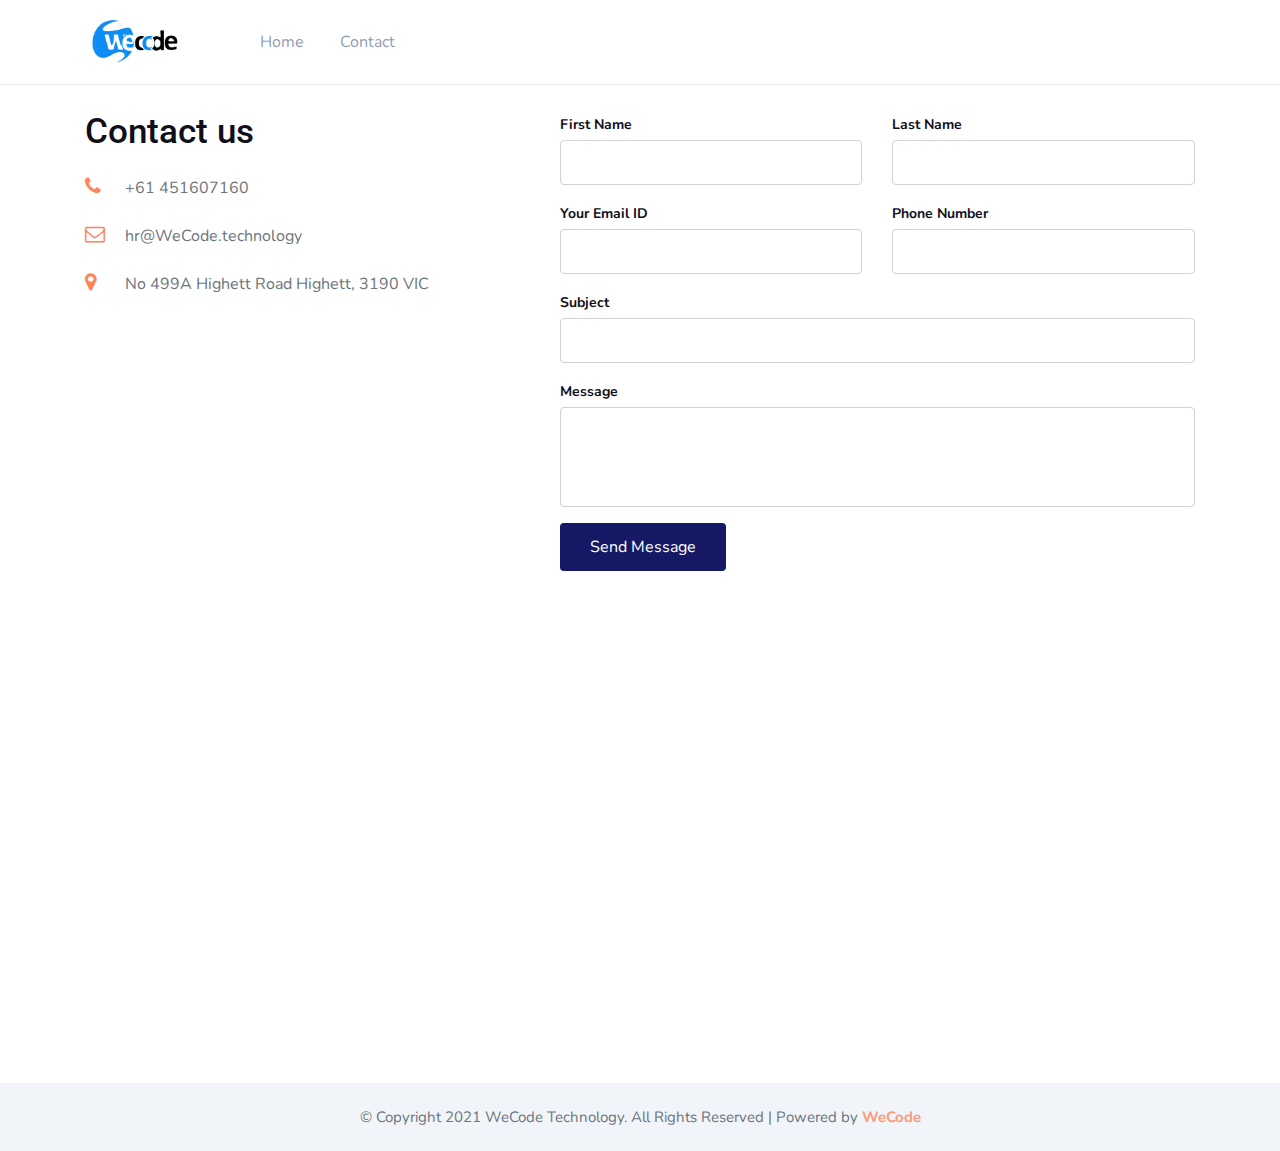
==== commit 8ae236be: "Update index.html" ====
--- a/index.html
+++ b/index.html
@@ -21,18 +21,16 @@
 <div class="w3l-bootstrap-header fixed-top">
   <nav class="navbar navbar-expand-lg navbar-light p-2">
     <div class="container">
-      <!-- <a class="navbar-brand" href="index.html">
-        <img src="assets/images/wecode_logo.jpeg" style="width: 10%;"></a> -->
-     
-    <a class="navbar-brand" href="#index.html">
-        <img src="./assets/images/wecode_logo.jpeg" alt="Your logo" title="Your logo" style="height:68px;" />
+      <!-- <a class="navbar-brand" href="index.html"><span class="fa fa-diamond"></span>WeCode</a> -->
+      <a class="navbar-brand" href="#index.html">
+        <img src="assets/images/wecode_logo.jpeg" alt="Your logo" title="Your logo" style="height:68px;" />
     </a> 
       <button class="navbar-toggler" type="button" data-toggle="collapse" data-target="#navbarSupportedContent"
         aria-controls="navbarSupportedContent" aria-expanded="false" aria-label="Toggle navigation">
         <span class="navbar-toggler-icon"></span>
       </button>
 
-      <div class="collapse navbar-collapse" id="navbarSupportedContent" >
+      <div class="collapse navbar-collapse" id="navbarSupportedContent">
         <ul class="navbar-nav mr-auto">
           <li class="nav-item active">
             <a class="nav-link" href="index.html">Home</a>
@@ -44,340 +42,171 @@
             <a class="nav-link" href="contact.html">Contact</a>
           </li>
         </ul>
-        
+      
       </div>
     </div>
   </nav>
 </div>
-<!-- index-block1 -->
-<div class="w3l-index-block1">
-  <div class="content py-5">
-    <div class="container">
-      <div class="row align-items-center py-md-5 py-3">
-        <div class="col-md-5 content-left pt-md-0 pt-5">
-          <!-- <h1>Meet with us to success dream business</h1> -->
-          <h1>Next-generation technologies to future-proof your business</h1>
-          <p class="mt-3 mb-md-5 mb-4">Start your digital transformation with intelligent solutions that bridge your business with a seamless customer experience.</p>
-          <a href="contact.html" class="btn btn-primary btn-theme">Get Started</a>
+<!-- contacts -->
+<section class="w3l-contact mt-5">
+  <div class="contacts-9 py-5 mt-5">
+    <div class="container py-lg-3">
+      <div class="row top-map">
+        <div class="cont-details col-md-5">
+          <div class="heading mb-lg-4 mb-4">
+            <h3 class="head">Contact us </h3>
+          </div>
+          <div class="cont-top">
+            <div class="cont-left">
+              <span class="fa fa-phone"></span>
+            </div>
+            <div class="cont-right">
+              <p><a href="tel:+44-99-555-42">+61 451607160</a></p>
+
+            </div>
+          </div>
+          <div class="cont-top mt-4">
+            <div class="cont-left">
+              <span class="fa fa-envelope-o"></span>
+            </div>
+            <div class="cont-right">
+              <p><a href="mailto:mailid@mail.com" class="mail">hr@WeCode.technology</a></p>
+            </div>
+          </div>
+          <div class="cont-top mt-4">
+            <div class="cont-left">
+              <span class="fa fa-map-marker"></span>
+            </div>
+            <div class="cont-right">
+              <p>No 499A Highett Road Highett, 3190 VIC</p>
+            </div>
+          </div>
         </div>
-        <div class="col-md-7 content-photo mt-md-0 mt-5">
-          <img src="assets/images/main.jpg" class="img-fluid" alt="main image">
-        </div>
-      </div>
-      <div class="clear"></div>
-    </div>
-  </div>
-</div>
-<!-- //index-block1 -->
-<!-- index-block2 -->
-<section class="w3l-index-block2 py-5">
-  <div class="container py-md-3">
-    <div class="heading text-center mx-auto">
-      <h3 class="head">We provide solutions to grow your business </h3>
-      <p class="my-3 head">  </p>
-    </div>
-    <div class="row bottom_grids pt-md-3">
-      <div class="col-lg-4 col-md-6 mt-5">
-        <div class="s-block">
-          <a href="#blog-single.html" class="d-block p-lg-4 p-3">
-            <img src="assets/images/s1.png" alt="" class="img-fluid" />
-            <h3 class="my-3">Global Network</h3>
-            <p class="">We design and develop world class software at our development center in sri lanka and our sales and support services based in Australia. 
-            </p>
-          </a>
-        </div>
-      </div>
-      <div class="col-lg-4 col-md-6 mt-5">
-        <div class="s-block">
-          <a href="#blog-single.html" class="d-block p-lg-4 p-3">
-            <img src="assets/images/s2.png" alt="" class="img-fluid" />
-            <h3 class="my-3">High Benefits</h3>
-            <p class="">Our goal is to help our companies maintain or achieve best in class positions.</p>
-          </a>
-        </div>
-      </div>
-      <div class="col-lg-4 mt-5">
-        <div class="s-block">
-          <a href="#blog-single.html" class="d-block p-lg-4 p-3">
-            <img src="assets/images/s3.png" alt="" class="img-fluid" />
-            <h3 class="my-3">Partnership</h3>
-            <p class="">We are super easy to start working with. Our streamlined onboarding process makes it a breeze to take your first steps towards a long term successful partnership.
-              </p>
-          </a>
+        <div class="map-content-9 col-md-7 mt-5 mt-md-0">
+          <form action="https://sendmail.WeCode.technology/submitForm" method="post">
+            <div class="form-group row">
+              <div class="col-md-6">
+                <label class="contact-textfield-label" for="w3lName">First Name</label>
+                <input type="text" class="form-control" name="w3lName" id="w3lName" placeholder="" required="">
+              </div>
+              <div class="col-md-6 mt-md-0 mt-3">
+                <label class="contact-textfield-label" for="w3lName">Last Name</label>
+                <input type="text" class="form-control" name="w3lName" placeholder="" required="">
+              </div>
+            </div>
+            <div class="form-group row">
+              <div class="col-md-6">
+                <label class="contact-textfield-label" for="w3lSender">Your Email ID</label>
+                <input type="email" class="form-control" name="w3lSender" id="w3lSender" placeholder="" required="">
+              </div>
+              <div class="col-md-6 mt-md-0 mt-3">
+                <label class="contact-textfield-label" for="w3lPhone">Phone Number</label>
+                <input type="tel" class="form-control" name="w3lPhone" id="w3lPhone" placeholder="" required="">
+              </div>
+            </div>
+            <div class="form-group">
+              <label class="contact-textfield-label" for="w3lSubject">Subject</label>
+              <input type="text" class="form-control" name="w3lSubject" id="w3lSubject" placeholder="" required="">
+            </div>
+            <div class="form-group">
+              <label class="contact-textfield-label" for="w3lMessage">Message</label>
+              <textarea name="w3lMessage" class="form-control" id="w3lMessage" placeholder="" required=""></textarea>
+            </div>
+            <button type="submit" class="btn btn-primary btn-contact">Send Message</button>
+          </form>
         </div>
       </div>
     </div>
   </div>
+  <div class="map">
+    <iframe
+      src="https://maps.google.com/maps?width=100%25&amp;height=300&amp;hl=en&amp;q=499A%20Highett%20Rd,%20Melbourne,%20Australia+(WeCode%20Technology)&amp;t=&amp;z=14&amp;ie=UTF8&amp;iwloc=B&amp;output=embed"
+      allowfullscreen=""></iframe>
+
+      
+  </div>
+
 </section>
-<!-- /index-block2 -->
-<!-- content-with-photo17 -->
-<section class="w3l-index-block3">
-  <div class="section-info py-5">
-    <div class="container py-md-3">
-      <div class="row cwp17-two align-items-center">
-        <div class="col-md-6 cwp17-image">
-          <img src="assets/images/business.png" class="img-fluid" alt="" />
-        </div>
-        <div class="col-md-6 cwp17-text">
-          <h2>Start your business easily with Us</h2>
-          <p>How we differentiate the quality of our service is through incomparable after sales services. However much we innovate with digital technologies, we ensure our physical presence 
-            wherever and whenever required by our valued customers. Time tested relationship we maintain with leading banks, financial institutions, 
-            telco firms and state enterprises in Sri Lanka and
-            Australia  provide ample testimony to the high quality of service standards we promise and always deliver. </p>
-          <!-- <a href="contact.html">Learn more &raquo;</a> -->
-        </div>
-      </div>
-    </div>
-  </div>
-</section>
-<!-- content-with-photo17 -->
- <div class="w3l-index-block4">
-   <div class="features-bg py-5">
-     <!-- features15 block -->
-     <div class="container py-md-3">
-       <div class="heading text-center mx-auto">
-         <h3 class="head">What we do </h3>
-         <p class="my-3 head"> </p>
-       </div>
-       <div class="row">
-         <div class="col-md-6 features15-col-text">
-           <a href="#url" class="d-flex flex-wrap feature-unit align-items-center">
-             <div class="col-sm-3">
-               <div class="features15-info">
-                 <span class="fa fa-cloud " aria-hidden="true"></span>
-               
-               </div>
-             </div>
-             <div class="col-sm-9 mt-sm-0 mt-4">
-               <div class="features15-para">
-                 <h4>Full Stack Development</h4>
-                 <p>The advancements in web and mobile clients, new server and database development frameworks, 
-                   languages and tools, require developers with a diverse skillset. A developer able to work on all three tiers - client, server and database of an application - provides technical depth, without compromising on domain
-                    knowledge, increasing productivity and reliability. </p>
-               </div>
-             </div>
-           </a>
-         </div>
-         <div class="col-md-6 features15-col-text">
-           <a href="#url" class="d-flex flex-wrap feature-unit align-items-center">
-             <div class="col-sm-3">
-               <div class="features15-info">
-                 <span class="fa fa-mobile" aria-hidden="true"></span>
-               </div>
-             </div>
-             <div class="col-sm-9 mt-sm-0 mt-4">
-               <div class="features15-para">
-                 <h4>Mobile App</h4>
-                 <p>The world is moving into mobile and your customers are not an exception. 
-                   With years of experience in developing mobile applications, we can transform your idea into a market winning mobile app. 
-                   If you're looking to mobile-enable your existing platforms, speak to us to get started on a 
-                   seamless journey that will complete your product ecosystem.</p>
-               </div>
-             </div>
-           </a>
-         </div>
-         <div class="col-md-6 features15-col-text">
-           <a href="#url" class="d-flex flex-wrap feature-unit align-items-center">
-             <div class="col-sm-3">
-               <div class="features15-info">
-                 <span class="fa fa-laptop" aria-hidden="true"></span>
-               </div>
-             </div>
-             <div class="col-sm-9 mt-sm-0 mt-4">
-               <div class="features15-para">
-                 <h4>Web Development</h4>
-                 <p>Looking to build a new website, or redesign an existing one? Our team of internet technology experts delivers 
-                   innovative and robust web portals capable of handling the most demanding performance needs.
-                   We take the time to learn about your business, your customers, 
-                   and specific needs so that your website is not only beautiful but also helpful to grow your business in a 
-                   meaningful way.</p>
-               </div>
-             </div>
-           </a>
-         </div>
-         <div class="col-md-6 features15-col-text">
-           <a href="#url" class="d-flex flex-wrap feature-unit align-items-center">
-             <div class="col-sm-3">
-               <div class="features15-info">
-                 <span class="fa fa-desktop " aria-hidden="true"></span>
-               </div>
-             </div>
-             <div class="col-sm-9 mt-sm-0 mt-4">
-               <div class="features15-para">
-                 <h4>Web Design</h4>
-                 <p>You want a website that is customised to your specific requirements.
-                    That’s why we never use preset templates in web design. 
-                    All our custom website designs are built from the ground up with your requirements in mind. 
-                    We take the time to learn about your business, your customers, 
-                   and specific needs so that your website is not only beautiful but also helpful to grow your business in a 
-                   meaningful way.</p>
-     
-               </div>
-             </div>
-           </a>
-         </div>
-        
-       </div>
-       <div>
-         <!-- features15 block -->
-       </div>
-     </div>
-   </div>
- </div>
-<!-- content-with-photo17 -->
-<section class="w3l-index-block7 py-5">
-  <div class="container py-md-3">
-    <div class="row cwp17-two align-items-center">
-      <div class="col-md-6 cwp17-text">
-        <h2>Great features app
-            that everyone Love</h2>
-        <p>WeCode Technology Consulting offers training and consultancy services to manufacturing and service sector organizations in the areas of innovations, new product development, 
-          automation, productivity, quality management and strategy. </p>
-        <!-- <a href="#signup.html">Learn more &raquo;</a> -->
-      </div>
-      <div class="col-md-6 cwp17-image">
-        <img src="assets/images/mobile-app.png" class="img-fluid" alt="" />
-      </div>
-    </div>
-  </div>
-</section>
-<!-- content-with-photo17 -->
-<section class="w3l-index-block5">
-  <!-- main-slider -->
-  <!-- <div class="testimonials py-5">
-    <div class="container text-center py-lg-3">
-      <div class="heading text-center mx-auto">
-        <h3 class="head">They love us </h3>
-      </div>
-      <div class="row">
-        <div class="col-md-10 mx-auto">
-          <div class="owl-one owl-carousel owl-theme">
-            <div class="item">
-              <div class="slider-info mt-lg-4 mt-3">
-                <div class="img-circle">
-                  <img src="assets/images/emp2.jpg" class="img-fluid rounded" alt="client image">
-                </div>
-                <div class="message">Lorem ipsum dolor sit amet consectetur adipisicing elit. Ea sit id accusantium
-                  officia quod quasi necessitatibus perspiciatis Harum error provident
-                  quibusdam tenetur.</div>
-                <div class="name">- Camilla</div>
-              </div>
-            </div>
-            <div class="item">
-              <div class="slider-info mt-lg-4 mt-3">
-                <div class="img-circle">
-                  <img src="assets/images/emp1.jpg" class="img-fluid rounded" alt="client image">
-                </div>
-                <div class="message">Lorem ipsum dolor sit amet consectetur adipisicing elit. Ea sit id accusantium
-                  officia quod quasi necessitatibus perspiciatis Harum error provident
-                  quibusdam tenetur.</div>
-                <div class="name">- Dennis Jack</div>
-              </div>
-            </div>
-            <div class="item">
-              <div class="slider-info mt-lg-4 mt-3">
-                <div class="img-circle">
-                  <img src="assets/images/emp3.jpg" class="img-fluid rounded" alt="client image">
-                </div>
-                <div class="message">Lorem ipsum dolor sit amet consectetur adipisicing elit. Ea sit id accusantium
-                  officia quod quasi necessitatibus perspiciatis Harum error provident
-                  quibusdam tenetur.</div>
-                <div class="name">- Anthony</div>
-              </div>
-            </div>
-            <div class="item">
-              <div class="slider-info mt-lg-4 mt-3">
-                <div class="img-circle">
-                  <img src="assets/images/emp4.jpg" class="img-fluid rounded" alt="client image">
-                </div>
-                <div class="message">Lorem ipsum dolor sit amet consectetur adipisicing elit. Ea sit id accusantium
-                  officia quod quasi necessitatibus perspiciatis Harum error provident
-                  quibusdam tenetur.</div>
-                <div class="name">- Charlotte</div>
-              </div>
-            </div>
-          </div>
-        </div>
-      </div>
-    </div>
-  </div> -->
-  <!-- /main-slider -->
-</section>
-<!-- partners -->
-<section class="w3l-index-block9" id="partners">
-  <div class="partners py-5">
-    <div class="container py-lg-3">
-      <div class="heading text-center mx-auto">
-        <h3 class="head">Online success made simple. That has been our slogan and vision since 2021. </h3>
-      </div>
-      <!-- <div class="row col-md-10 justify-content-between grid-part text-center mx-auto">
-          <div class="parts-w3ls col-sm-2 col-6 mt-5">
-            <span class="fa fa-cc-visa"></span>
-          </div>
-          <div class="parts-w3ls col-sm-2 col-6 mt-5">
-            <span class="fa fa-digg"></span>
-          </div>
-          <div class="parts-w3ls col-sm-2 col-6 mt-5">
-            <span class="fa fa-lastfm"></span>
-          </div>
-          <div class="parts-w3ls col-sm-2 col-6 mt-5">
-            <span class="fa fa-cc-discover"></span>
-          </div>
-          <div class="parts-w3ls col-sm-2 col-6 mt-5">
-            <span class="fa fa-ravelry"></span>
-          </div>
-          <div class="parts-w3ls col-sm-2 col-6 mt-5">
-            <span class="fa fa-cc-stripe"></span>
-          </div>
-        </div> -->
-      </div>
-    </div>
-</section>
-<!-- //partners -->
-<!-- subscribe section -->
-<section class="w3l-index-block6 py-5">
-  <div class="container py-lg-3">
-    <div class="subscribe mx-auto">
-      <div class="heading text-center mx-auto">
-        <h3 class="head">Stay Updated! </h3>
-        <p class="my-3 head"> </p>
-      </div>
-      <form action="#" method="post" class="subscribe-wthree pt-2 mt-5">
-        <div class="d-flex flex-wrap subscribe-wthree-field">
-          <input class="form-control" type="email" placeholder="Enter your email..." name="email" required="">
-          <button class="btn form-control btn-primary" type="submit">Subscribe</button>
-        </div>
-      </form>
-    </div>
-  </div>
-</section>
-<!-- //subscribe -->
-<section class="w3l-index-block10">
-  <div class="new-block top-bottom">
-    <div class="container">
-      <div class="middle-section">
-        <!-- <h5>Tagline</h5> -->
-        <div class="section-width">
-          <h2>Start your Business today with this professional.</h2>
-        </div>
-        <div class="link-list-menu">
-            <p class="mb-5">We specialize in crafting engaging, interactive experiences for your digital product.
-               We have an experienced team of creative UX specialists 
-              who would guide you to build delightful, intuitive and articulated solutions.</p>
-            <!-- <a href="about.html" class="btn btn-outline-light btn-more">Read More <span class="fa fa-arrow-right" aria-hidden="true"></span></a> -->
-        </div>
-      </div>
-    </div>
-    </div>
-  </section>
-<!-- index-block8 -->
-
-<!-- / index-block8 -->
+<!-- //contacts -->
       <!-- footer-28 block -->
       <section class="w3l-market-footer">
         <footer class="footer-28">
           <div class="footer-bg-layer">
-            
+            <!-- <div class="container py-lg-3">
+              <div class="row footer-top-28">
+                <div class="col-md-6 footer-list-28 mt-5">
+                  <h6 class="footer-title-28">Contact information</h6>
+                  <ul>
+                    <li>
+                      <p><strong>Address</strong> : No 499A Highett Road Highett, 3190 VIC Australia</p>
+                    </li>
+                    <li>
+                      <p><strong>Phone</strong> : <a href="tel:+404-11-22-89">+61 451607160</a></p>
+                    </li>
+                    <li>
+                      <p><strong>Email</strong> : <a href="mailto:example@mail.com">hr@WeCode.technology</a></p>
+                    </li>
+                  </ul>
+
+                  <div class="main-social-footer-28 mt-3">
+                    <ul class="social-icons">
+                      <li class="facebook">
+                        <a href="#link" title="Facebook">
+                          <span class="fa fa-facebook" aria-hidden="true"></span>
+                        </a>
+                      </li>
+                      <li class="twitter">
+                        <a href="#link" title="Twitter">
+                          <span class="fa fa-twitter" aria-hidden="true"></span>
+                        </a>
+                      </li>
+                      <li class="dribbble">
+                        <a href="#link" title="Dribbble">
+                          <span class="fa fa-dribbble" aria-hidden="true"></span>
+                        </a>
+                      </li>
+                      <li class="google">
+                        <a href="#link" title="Google">
+                          <span class="fa fa-google" aria-hidden="true"></span>
+                        </a>
+                      </li>
+                    </ul>
+                  </div>
+                </div>
+                <div class="col-md-6">
+                  <div class="row">
+                    <div class="col-md-4 footer-list-28 mt-5">
+                      <h6 class="footer-title-28">Company</h6>
+                      <ul>
+                        <li><a href="about.html">About</a></li>
+                        <li><a href="#blog.html">Blog Posts</a></li>
+                        <li><a href="#pricing.html">FAQ</a></li>
+                        <li><a href="#pricing.html">Pricing</a></li>
+                      </ul>
+                    </div>
+                    <div class="col-md-4 footer-list-28 mt-5">
+                      <h6 class="footer-title-28">Support</h6>
+                      <ul>
+                        <li><a href="contact.html">Contact Us</a></li>
+                        <li><a href="#signup.html">Create account</a></li>
+                        <li><a href="#learn.html">Learning Center</a></li>
+                        <li><a href="#career.html">Team</a></li>
+                      </ul>
+                    </div>
+                    <div class="col-md-4 footer-list-28 mt-5">
+                      <h6 class="footer-title-28">Product</h6>
+                      <ul>
+                        <li><a href="#URL">Market</a></li>
+                        <li><a href="#URL">VIP</a></li>
+                        <li><a href="#URL">Resources</a></li>
+                        <li><a href="#URL">Sale</a></li>
+                        <li><a href="#URL">Admin UI</a></li>
+                      </ul>
+                    </div>
+                  </div>
+                </div>
+              </div>
+            </div> -->
 
 
             <div class="midd-footer-28 align-center py-lg-4 py-3 mt-5">
@@ -416,6 +245,9 @@
         </script>
         <!-- /move top -->
       </section>
+
+
+      
       <!-- //footer-28 block -->
 
       <!-- jQuery, Bootstrap JS -->
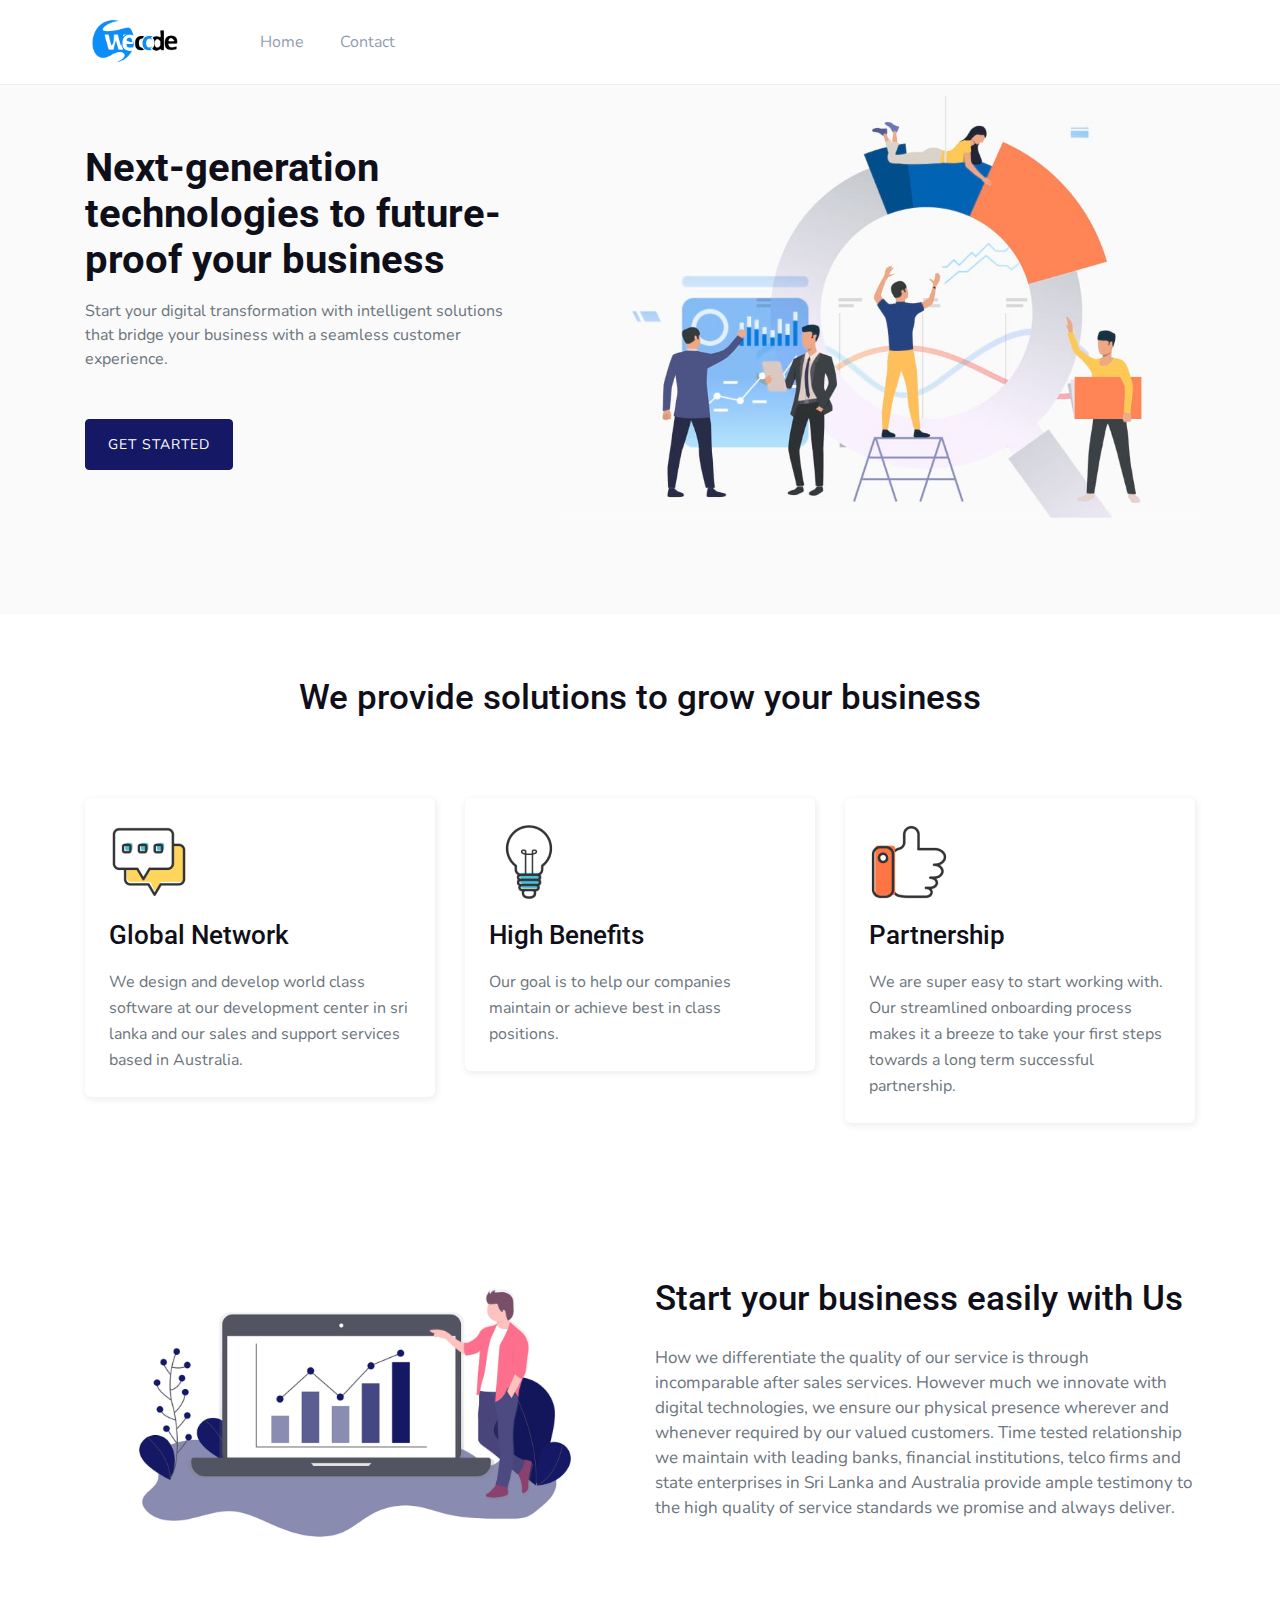
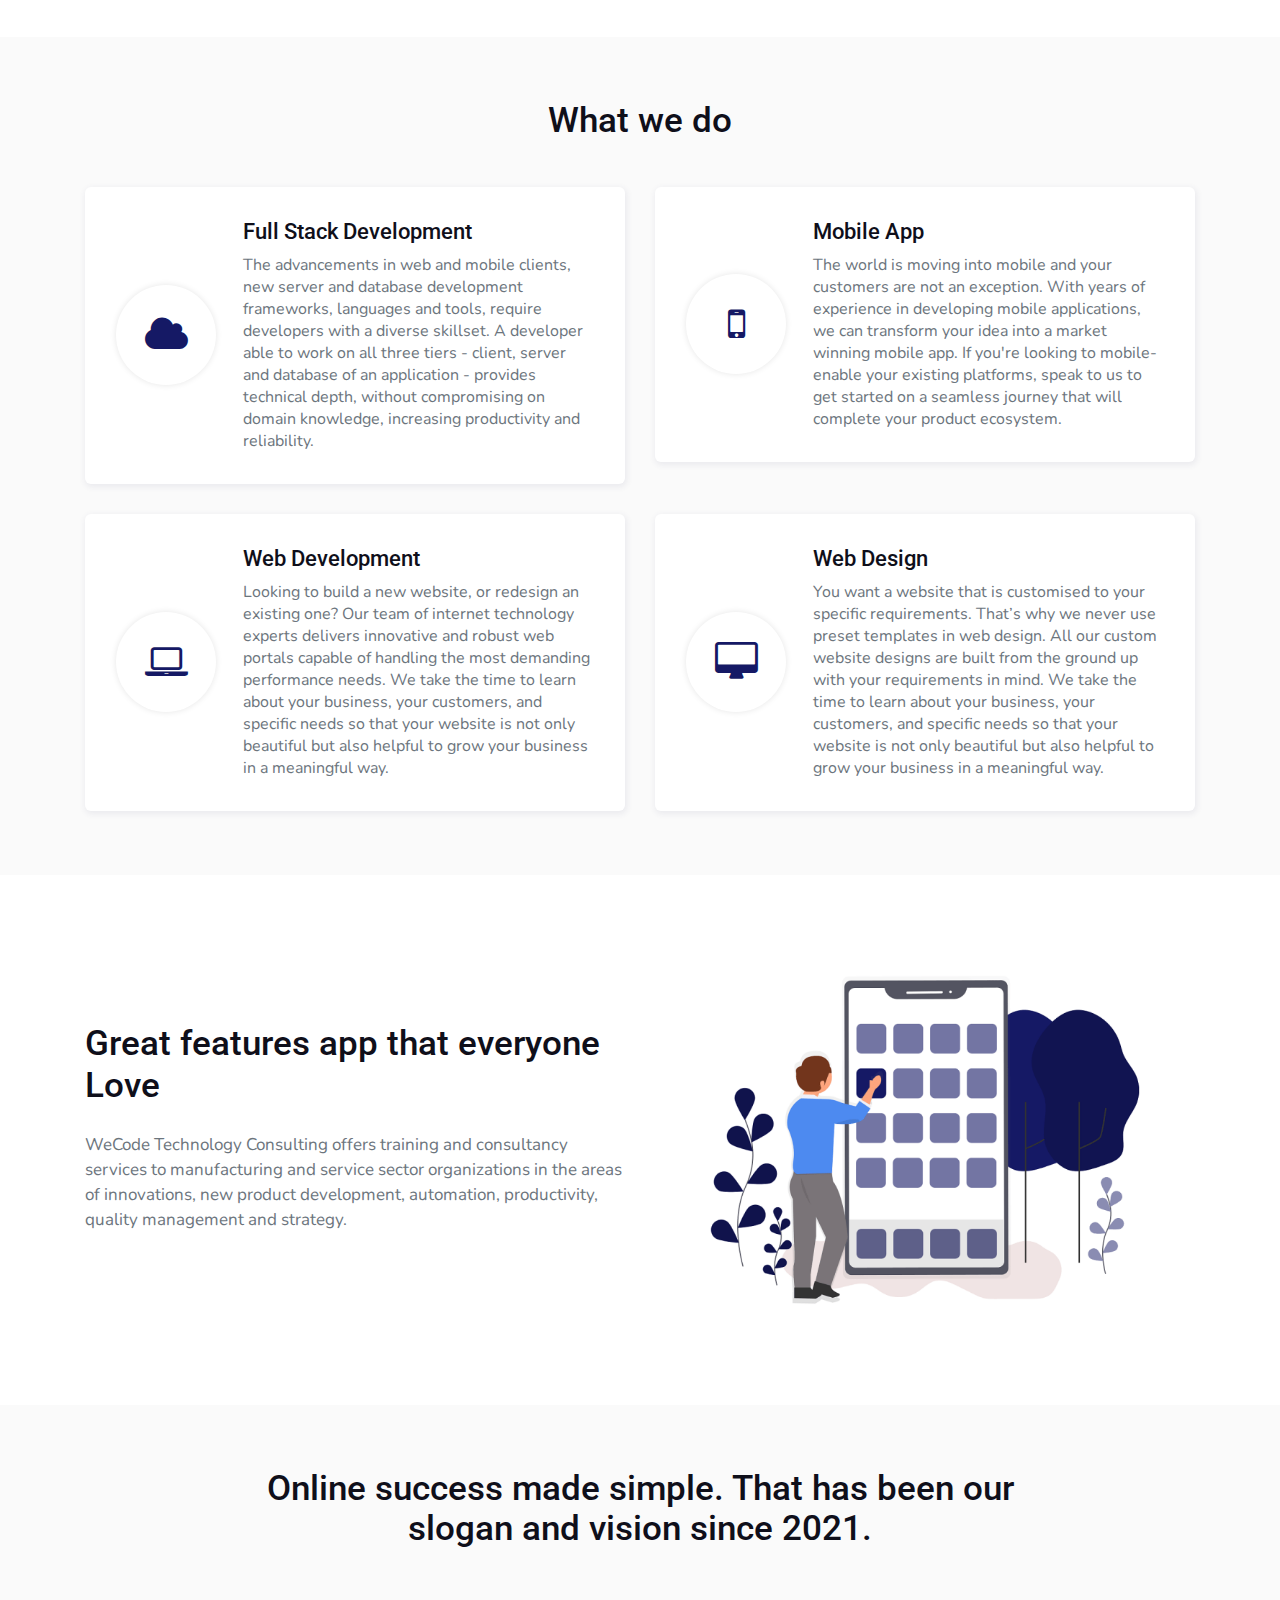
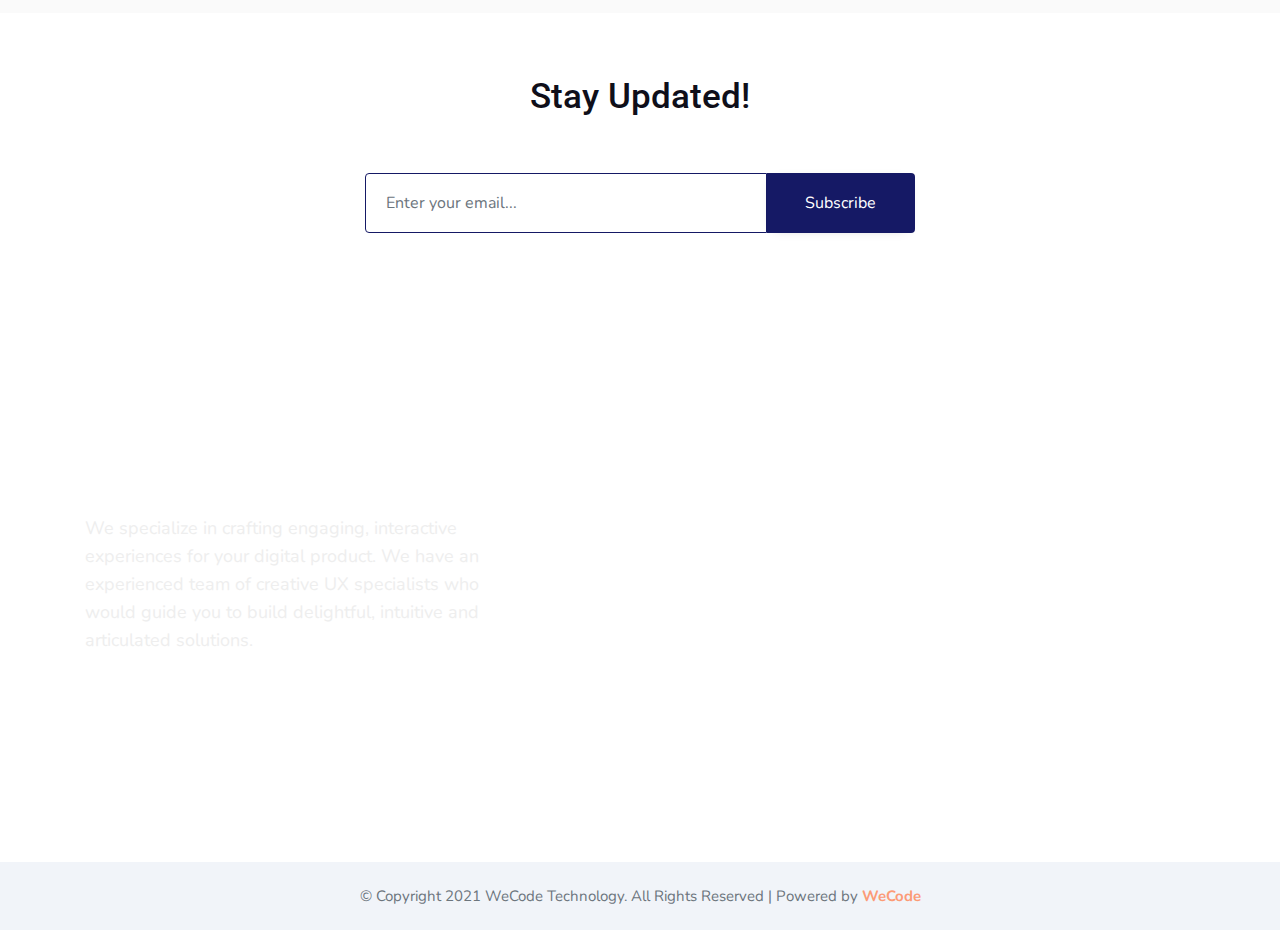
==== commit d146f2fb: "Update index.html" ====
--- a/index.html
+++ b/index.html
@@ -21,8 +21,10 @@
 <div class="w3l-bootstrap-header fixed-top">
   <nav class="navbar navbar-expand-lg navbar-light p-2">
     <div class="container">
-      <!-- <a class="navbar-brand" href="index.html"><span class="fa fa-diamond"></span>WeCode</a> -->
-      <a class="navbar-brand" href="#index.html">
+      <!-- <a class="navbar-brand" href="index.html">
+        <img src="assets/images/wecode_logo.jpeg" style="width: 10%;"></a> -->
+     
+    <a class="navbar-brand" href="#index.html">
         <img src="assets/images/wecode_logo.jpeg" alt="Your logo" title="Your logo" style="height:68px;" />
     </a> 
       <button class="navbar-toggler" type="button" data-toggle="collapse" data-target="#navbarSupportedContent"
@@ -30,7 +32,7 @@
         <span class="navbar-toggler-icon"></span>
       </button>
 
-      <div class="collapse navbar-collapse" id="navbarSupportedContent">
+      <div class="collapse navbar-collapse" id="navbarSupportedContent" >
         <ul class="navbar-nav mr-auto">
           <li class="nav-item active">
             <a class="nav-link" href="index.html">Home</a>
@@ -42,171 +44,340 @@
             <a class="nav-link" href="contact.html">Contact</a>
           </li>
         </ul>
-      
+        
       </div>
     </div>
   </nav>
 </div>
-<!-- contacts -->
-<section class="w3l-contact mt-5">
-  <div class="contacts-9 py-5 mt-5">
-    <div class="container py-lg-3">
-      <div class="row top-map">
-        <div class="cont-details col-md-5">
-          <div class="heading mb-lg-4 mb-4">
-            <h3 class="head">Contact us </h3>
-          </div>
-          <div class="cont-top">
-            <div class="cont-left">
-              <span class="fa fa-phone"></span>
-            </div>
-            <div class="cont-right">
-              <p><a href="tel:+44-99-555-42">+61 451607160</a></p>
-
-            </div>
-          </div>
-          <div class="cont-top mt-4">
-            <div class="cont-left">
-              <span class="fa fa-envelope-o"></span>
-            </div>
-            <div class="cont-right">
-              <p><a href="mailto:mailid@mail.com" class="mail">hr@WeCode.technology</a></p>
-            </div>
-          </div>
-          <div class="cont-top mt-4">
-            <div class="cont-left">
-              <span class="fa fa-map-marker"></span>
-            </div>
-            <div class="cont-right">
-              <p>No 499A Highett Road Highett, 3190 VIC</p>
-            </div>
-          </div>
-        </div>
-        <div class="map-content-9 col-md-7 mt-5 mt-md-0">
-          <form action="https://sendmail.WeCode.technology/submitForm" method="post">
-            <div class="form-group row">
-              <div class="col-md-6">
-                <label class="contact-textfield-label" for="w3lName">First Name</label>
-                <input type="text" class="form-control" name="w3lName" id="w3lName" placeholder="" required="">
-              </div>
-              <div class="col-md-6 mt-md-0 mt-3">
-                <label class="contact-textfield-label" for="w3lName">Last Name</label>
-                <input type="text" class="form-control" name="w3lName" placeholder="" required="">
+<!-- index-block1 -->
+<div class="w3l-index-block1">
+  <div class="content py-5">
+    <div class="container">
+      <div class="row align-items-center py-md-5 py-3">
+        <div class="col-md-5 content-left pt-md-0 pt-5">
+          <!-- <h1>Meet with us to success dream business</h1> -->
+          <h1>Next-generation technologies to future-proof your business</h1>
+          <p class="mt-3 mb-md-5 mb-4">Start your digital transformation with intelligent solutions that bridge your business with a seamless customer experience.</p>
+          <a href="contact.html" class="btn btn-primary btn-theme">Get Started</a>
+        </div>
+        <div class="col-md-7 content-photo mt-md-0 mt-5">
+          <img src="assets/images/main.jpg" class="img-fluid" alt="main image">
+        </div>
+      </div>
+      <div class="clear"></div>
+    </div>
+  </div>
+</div>
+<!-- //index-block1 -->
+<!-- index-block2 -->
+<section class="w3l-index-block2 py-5">
+  <div class="container py-md-3">
+    <div class="heading text-center mx-auto">
+      <h3 class="head">We provide solutions to grow your business </h3>
+      <p class="my-3 head">  </p>
+    </div>
+    <div class="row bottom_grids pt-md-3">
+      <div class="col-lg-4 col-md-6 mt-5">
+        <div class="s-block">
+          <a href="#blog-single.html" class="d-block p-lg-4 p-3">
+            <img src="assets/images/s1.png" alt="" class="img-fluid" />
+            <h3 class="my-3">Global Network</h3>
+            <p class="">We design and develop world class software at our development center in sri lanka and our sales and support services based in Australia. 
+            </p>
+          </a>
+        </div>
+      </div>
+      <div class="col-lg-4 col-md-6 mt-5">
+        <div class="s-block">
+          <a href="#blog-single.html" class="d-block p-lg-4 p-3">
+            <img src="assets/images/s2.png" alt="" class="img-fluid" />
+            <h3 class="my-3">High Benefits</h3>
+            <p class="">Our goal is to help our companies maintain or achieve best in class positions.</p>
+          </a>
+        </div>
+      </div>
+      <div class="col-lg-4 mt-5">
+        <div class="s-block">
+          <a href="#blog-single.html" class="d-block p-lg-4 p-3">
+            <img src="assets/images/s3.png" alt="" class="img-fluid" />
+            <h3 class="my-3">Partnership</h3>
+            <p class="">We are super easy to start working with. Our streamlined onboarding process makes it a breeze to take your first steps towards a long term successful partnership.
+              </p>
+          </a>
+        </div>
+      </div>
+    </div>
+  </div>
+</section>
+<!-- /index-block2 -->
+<!-- content-with-photo17 -->
+<section class="w3l-index-block3">
+  <div class="section-info py-5">
+    <div class="container py-md-3">
+      <div class="row cwp17-two align-items-center">
+        <div class="col-md-6 cwp17-image">
+          <img src="assets/images/business.png" class="img-fluid" alt="" />
+        </div>
+        <div class="col-md-6 cwp17-text">
+          <h2>Start your business easily with Us</h2>
+          <p>How we differentiate the quality of our service is through incomparable after sales services. However much we innovate with digital technologies, we ensure our physical presence 
+            wherever and whenever required by our valued customers. Time tested relationship we maintain with leading banks, financial institutions, 
+            telco firms and state enterprises in Sri Lanka and
+            Australia  provide ample testimony to the high quality of service standards we promise and always deliver. </p>
+          <!-- <a href="contact.html">Learn more &raquo;</a> -->
+        </div>
+      </div>
+    </div>
+  </div>
+</section>
+<!-- content-with-photo17 -->
+ <div class="w3l-index-block4">
+   <div class="features-bg py-5">
+     <!-- features15 block -->
+     <div class="container py-md-3">
+       <div class="heading text-center mx-auto">
+         <h3 class="head">What we do </h3>
+         <p class="my-3 head"> </p>
+       </div>
+       <div class="row">
+         <div class="col-md-6 features15-col-text">
+           <a href="#url" class="d-flex flex-wrap feature-unit align-items-center">
+             <div class="col-sm-3">
+               <div class="features15-info">
+                 <span class="fa fa-cloud " aria-hidden="true"></span>
+               
+               </div>
+             </div>
+             <div class="col-sm-9 mt-sm-0 mt-4">
+               <div class="features15-para">
+                 <h4>Full Stack Development</h4>
+                 <p>The advancements in web and mobile clients, new server and database development frameworks, 
+                   languages and tools, require developers with a diverse skillset. A developer able to work on all three tiers - client, server and database of an application - provides technical depth, without compromising on domain
+                    knowledge, increasing productivity and reliability. </p>
+               </div>
+             </div>
+           </a>
+         </div>
+         <div class="col-md-6 features15-col-text">
+           <a href="#url" class="d-flex flex-wrap feature-unit align-items-center">
+             <div class="col-sm-3">
+               <div class="features15-info">
+                 <span class="fa fa-mobile" aria-hidden="true"></span>
+               </div>
+             </div>
+             <div class="col-sm-9 mt-sm-0 mt-4">
+               <div class="features15-para">
+                 <h4>Mobile App</h4>
+                 <p>The world is moving into mobile and your customers are not an exception. 
+                   With years of experience in developing mobile applications, we can transform your idea into a market winning mobile app. 
+                   If you're looking to mobile-enable your existing platforms, speak to us to get started on a 
+                   seamless journey that will complete your product ecosystem.</p>
+               </div>
+             </div>
+           </a>
+         </div>
+         <div class="col-md-6 features15-col-text">
+           <a href="#url" class="d-flex flex-wrap feature-unit align-items-center">
+             <div class="col-sm-3">
+               <div class="features15-info">
+                 <span class="fa fa-laptop" aria-hidden="true"></span>
+               </div>
+             </div>
+             <div class="col-sm-9 mt-sm-0 mt-4">
+               <div class="features15-para">
+                 <h4>Web Development</h4>
+                 <p>Looking to build a new website, or redesign an existing one? Our team of internet technology experts delivers 
+                   innovative and robust web portals capable of handling the most demanding performance needs.
+                   We take the time to learn about your business, your customers, 
+                   and specific needs so that your website is not only beautiful but also helpful to grow your business in a 
+                   meaningful way.</p>
+               </div>
+             </div>
+           </a>
+         </div>
+         <div class="col-md-6 features15-col-text">
+           <a href="#url" class="d-flex flex-wrap feature-unit align-items-center">
+             <div class="col-sm-3">
+               <div class="features15-info">
+                 <span class="fa fa-desktop " aria-hidden="true"></span>
+               </div>
+             </div>
+             <div class="col-sm-9 mt-sm-0 mt-4">
+               <div class="features15-para">
+                 <h4>Web Design</h4>
+                 <p>You want a website that is customised to your specific requirements.
+                    That’s why we never use preset templates in web design. 
+                    All our custom website designs are built from the ground up with your requirements in mind. 
+                    We take the time to learn about your business, your customers, 
+                   and specific needs so that your website is not only beautiful but also helpful to grow your business in a 
+                   meaningful way.</p>
+     
+               </div>
+             </div>
+           </a>
+         </div>
+        
+       </div>
+       <div>
+         <!-- features15 block -->
+       </div>
+     </div>
+   </div>
+ </div>
+<!-- content-with-photo17 -->
+<section class="w3l-index-block7 py-5">
+  <div class="container py-md-3">
+    <div class="row cwp17-two align-items-center">
+      <div class="col-md-6 cwp17-text">
+        <h2>Great features app
+            that everyone Love</h2>
+        <p>WeCode Technology Consulting offers training and consultancy services to manufacturing and service sector organizations in the areas of innovations, new product development, 
+          automation, productivity, quality management and strategy. </p>
+        <!-- <a href="#signup.html">Learn more &raquo;</a> -->
+      </div>
+      <div class="col-md-6 cwp17-image">
+        <img src="assets/images/mobile-app.png" class="img-fluid" alt="" />
+      </div>
+    </div>
+  </div>
+</section>
+<!-- content-with-photo17 -->
+<section class="w3l-index-block5">
+  <!-- main-slider -->
+  <!-- <div class="testimonials py-5">
+    <div class="container text-center py-lg-3">
+      <div class="heading text-center mx-auto">
+        <h3 class="head">They love us </h3>
+      </div>
+      <div class="row">
+        <div class="col-md-10 mx-auto">
+          <div class="owl-one owl-carousel owl-theme">
+            <div class="item">
+              <div class="slider-info mt-lg-4 mt-3">
+                <div class="img-circle">
+                  <img src="assets/images/emp2.jpg" class="img-fluid rounded" alt="client image">
+                </div>
+                <div class="message">Lorem ipsum dolor sit amet consectetur adipisicing elit. Ea sit id accusantium
+                  officia quod quasi necessitatibus perspiciatis Harum error provident
+                  quibusdam tenetur.</div>
+                <div class="name">- Camilla</div>
               </div>
             </div>
-            <div class="form-group row">
-              <div class="col-md-6">
-                <label class="contact-textfield-label" for="w3lSender">Your Email ID</label>
-                <input type="email" class="form-control" name="w3lSender" id="w3lSender" placeholder="" required="">
-              </div>
-              <div class="col-md-6 mt-md-0 mt-3">
-                <label class="contact-textfield-label" for="w3lPhone">Phone Number</label>
-                <input type="tel" class="form-control" name="w3lPhone" id="w3lPhone" placeholder="" required="">
+            <div class="item">
+              <div class="slider-info mt-lg-4 mt-3">
+                <div class="img-circle">
+                  <img src="assets/images/emp1.jpg" class="img-fluid rounded" alt="client image">
+                </div>
+                <div class="message">Lorem ipsum dolor sit amet consectetur adipisicing elit. Ea sit id accusantium
+                  officia quod quasi necessitatibus perspiciatis Harum error provident
+                  quibusdam tenetur.</div>
+                <div class="name">- Dennis Jack</div>
               </div>
             </div>
-            <div class="form-group">
-              <label class="contact-textfield-label" for="w3lSubject">Subject</label>
-              <input type="text" class="form-control" name="w3lSubject" id="w3lSubject" placeholder="" required="">
+            <div class="item">
+              <div class="slider-info mt-lg-4 mt-3">
+                <div class="img-circle">
+                  <img src="assets/images/emp3.jpg" class="img-fluid rounded" alt="client image">
+                </div>
+                <div class="message">Lorem ipsum dolor sit amet consectetur adipisicing elit. Ea sit id accusantium
+                  officia quod quasi necessitatibus perspiciatis Harum error provident
+                  quibusdam tenetur.</div>
+                <div class="name">- Anthony</div>
+              </div>
             </div>
-            <div class="form-group">
-              <label class="contact-textfield-label" for="w3lMessage">Message</label>
-              <textarea name="w3lMessage" class="form-control" id="w3lMessage" placeholder="" required=""></textarea>
+            <div class="item">
+              <div class="slider-info mt-lg-4 mt-3">
+                <div class="img-circle">
+                  <img src="assets/images/emp4.jpg" class="img-fluid rounded" alt="client image">
+                </div>
+                <div class="message">Lorem ipsum dolor sit amet consectetur adipisicing elit. Ea sit id accusantium
+                  officia quod quasi necessitatibus perspiciatis Harum error provident
+                  quibusdam tenetur.</div>
+                <div class="name">- Charlotte</div>
+              </div>
             </div>
-            <button type="submit" class="btn btn-primary btn-contact">Send Message</button>
-          </form>
-        </div>
-      </div>
+          </div>
+        </div>
+      </div>
+    </div>
+  </div> -->
+  <!-- /main-slider -->
+</section>
+<!-- partners -->
+<section class="w3l-index-block9" id="partners">
+  <div class="partners py-5">
+    <div class="container py-lg-3">
+      <div class="heading text-center mx-auto">
+        <h3 class="head">Online success made simple. That has been our slogan and vision since 2021. </h3>
+      </div>
+      <!-- <div class="row col-md-10 justify-content-between grid-part text-center mx-auto">
+          <div class="parts-w3ls col-sm-2 col-6 mt-5">
+            <span class="fa fa-cc-visa"></span>
+          </div>
+          <div class="parts-w3ls col-sm-2 col-6 mt-5">
+            <span class="fa fa-digg"></span>
+          </div>
+          <div class="parts-w3ls col-sm-2 col-6 mt-5">
+            <span class="fa fa-lastfm"></span>
+          </div>
+          <div class="parts-w3ls col-sm-2 col-6 mt-5">
+            <span class="fa fa-cc-discover"></span>
+          </div>
+          <div class="parts-w3ls col-sm-2 col-6 mt-5">
+            <span class="fa fa-ravelry"></span>
+          </div>
+          <div class="parts-w3ls col-sm-2 col-6 mt-5">
+            <span class="fa fa-cc-stripe"></span>
+          </div>
+        </div> -->
+      </div>
+    </div>
+</section>
+<!-- //partners -->
+<!-- subscribe section -->
+<section class="w3l-index-block6 py-5">
+  <div class="container py-lg-3">
+    <div class="subscribe mx-auto">
+      <div class="heading text-center mx-auto">
+        <h3 class="head">Stay Updated! </h3>
+        <p class="my-3 head"> </p>
+      </div>
+      <form action="#" method="post" class="subscribe-wthree pt-2 mt-5">
+        <div class="d-flex flex-wrap subscribe-wthree-field">
+          <input class="form-control" type="email" placeholder="Enter your email..." name="email" required="">
+          <button class="btn form-control btn-primary" type="submit">Subscribe</button>
+        </div>
+      </form>
     </div>
   </div>
-  <div class="map">
-    <iframe
-      src="https://maps.google.com/maps?width=100%25&amp;height=300&amp;hl=en&amp;q=499A%20Highett%20Rd,%20Melbourne,%20Australia+(WeCode%20Technology)&amp;t=&amp;z=14&amp;ie=UTF8&amp;iwloc=B&amp;output=embed"
-      allowfullscreen=""></iframe>
-
-      
-  </div>
-
 </section>
-<!-- //contacts -->
+<!-- //subscribe -->
+<section class="w3l-index-block10">
+  <div class="new-block top-bottom">
+    <div class="container">
+      <div class="middle-section">
+        <!-- <h5>Tagline</h5> -->
+        <div class="section-width">
+          <h2>Start your Business today with this professional.</h2>
+        </div>
+        <div class="link-list-menu">
+            <p class="mb-5">We specialize in crafting engaging, interactive experiences for your digital product.
+               We have an experienced team of creative UX specialists 
+              who would guide you to build delightful, intuitive and articulated solutions.</p>
+            <!-- <a href="about.html" class="btn btn-outline-light btn-more">Read More <span class="fa fa-arrow-right" aria-hidden="true"></span></a> -->
+        </div>
+      </div>
+    </div>
+    </div>
+  </section>
+<!-- index-block8 -->
+
+<!-- / index-block8 -->
       <!-- footer-28 block -->
       <section class="w3l-market-footer">
         <footer class="footer-28">
           <div class="footer-bg-layer">
-            <!-- <div class="container py-lg-3">
-              <div class="row footer-top-28">
-                <div class="col-md-6 footer-list-28 mt-5">
-                  <h6 class="footer-title-28">Contact information</h6>
-                  <ul>
-                    <li>
-                      <p><strong>Address</strong> : No 499A Highett Road Highett, 3190 VIC Australia</p>
-                    </li>
-                    <li>
-                      <p><strong>Phone</strong> : <a href="tel:+404-11-22-89">+61 451607160</a></p>
-                    </li>
-                    <li>
-                      <p><strong>Email</strong> : <a href="mailto:example@mail.com">hr@WeCode.technology</a></p>
-                    </li>
-                  </ul>
-
-                  <div class="main-social-footer-28 mt-3">
-                    <ul class="social-icons">
-                      <li class="facebook">
-                        <a href="#link" title="Facebook">
-                          <span class="fa fa-facebook" aria-hidden="true"></span>
-                        </a>
-                      </li>
-                      <li class="twitter">
-                        <a href="#link" title="Twitter">
-                          <span class="fa fa-twitter" aria-hidden="true"></span>
-                        </a>
-                      </li>
-                      <li class="dribbble">
-                        <a href="#link" title="Dribbble">
-                          <span class="fa fa-dribbble" aria-hidden="true"></span>
-                        </a>
-                      </li>
-                      <li class="google">
-                        <a href="#link" title="Google">
-                          <span class="fa fa-google" aria-hidden="true"></span>
-                        </a>
-                      </li>
-                    </ul>
-                  </div>
-                </div>
-                <div class="col-md-6">
-                  <div class="row">
-                    <div class="col-md-4 footer-list-28 mt-5">
-                      <h6 class="footer-title-28">Company</h6>
-                      <ul>
-                        <li><a href="about.html">About</a></li>
-                        <li><a href="#blog.html">Blog Posts</a></li>
-                        <li><a href="#pricing.html">FAQ</a></li>
-                        <li><a href="#pricing.html">Pricing</a></li>
-                      </ul>
-                    </div>
-                    <div class="col-md-4 footer-list-28 mt-5">
-                      <h6 class="footer-title-28">Support</h6>
-                      <ul>
-                        <li><a href="contact.html">Contact Us</a></li>
-                        <li><a href="#signup.html">Create account</a></li>
-                        <li><a href="#learn.html">Learning Center</a></li>
-                        <li><a href="#career.html">Team</a></li>
-                      </ul>
-                    </div>
-                    <div class="col-md-4 footer-list-28 mt-5">
-                      <h6 class="footer-title-28">Product</h6>
-                      <ul>
-                        <li><a href="#URL">Market</a></li>
-                        <li><a href="#URL">VIP</a></li>
-                        <li><a href="#URL">Resources</a></li>
-                        <li><a href="#URL">Sale</a></li>
-                        <li><a href="#URL">Admin UI</a></li>
-                      </ul>
-                    </div>
-                  </div>
-                </div>
-              </div>
-            </div> -->
+            
 
 
             <div class="midd-footer-28 align-center py-lg-4 py-3 mt-5">
@@ -245,9 +416,6 @@
         </script>
         <!-- /move top -->
       </section>
-
-
-      
       <!-- //footer-28 block -->
 
       <!-- jQuery, Bootstrap JS -->
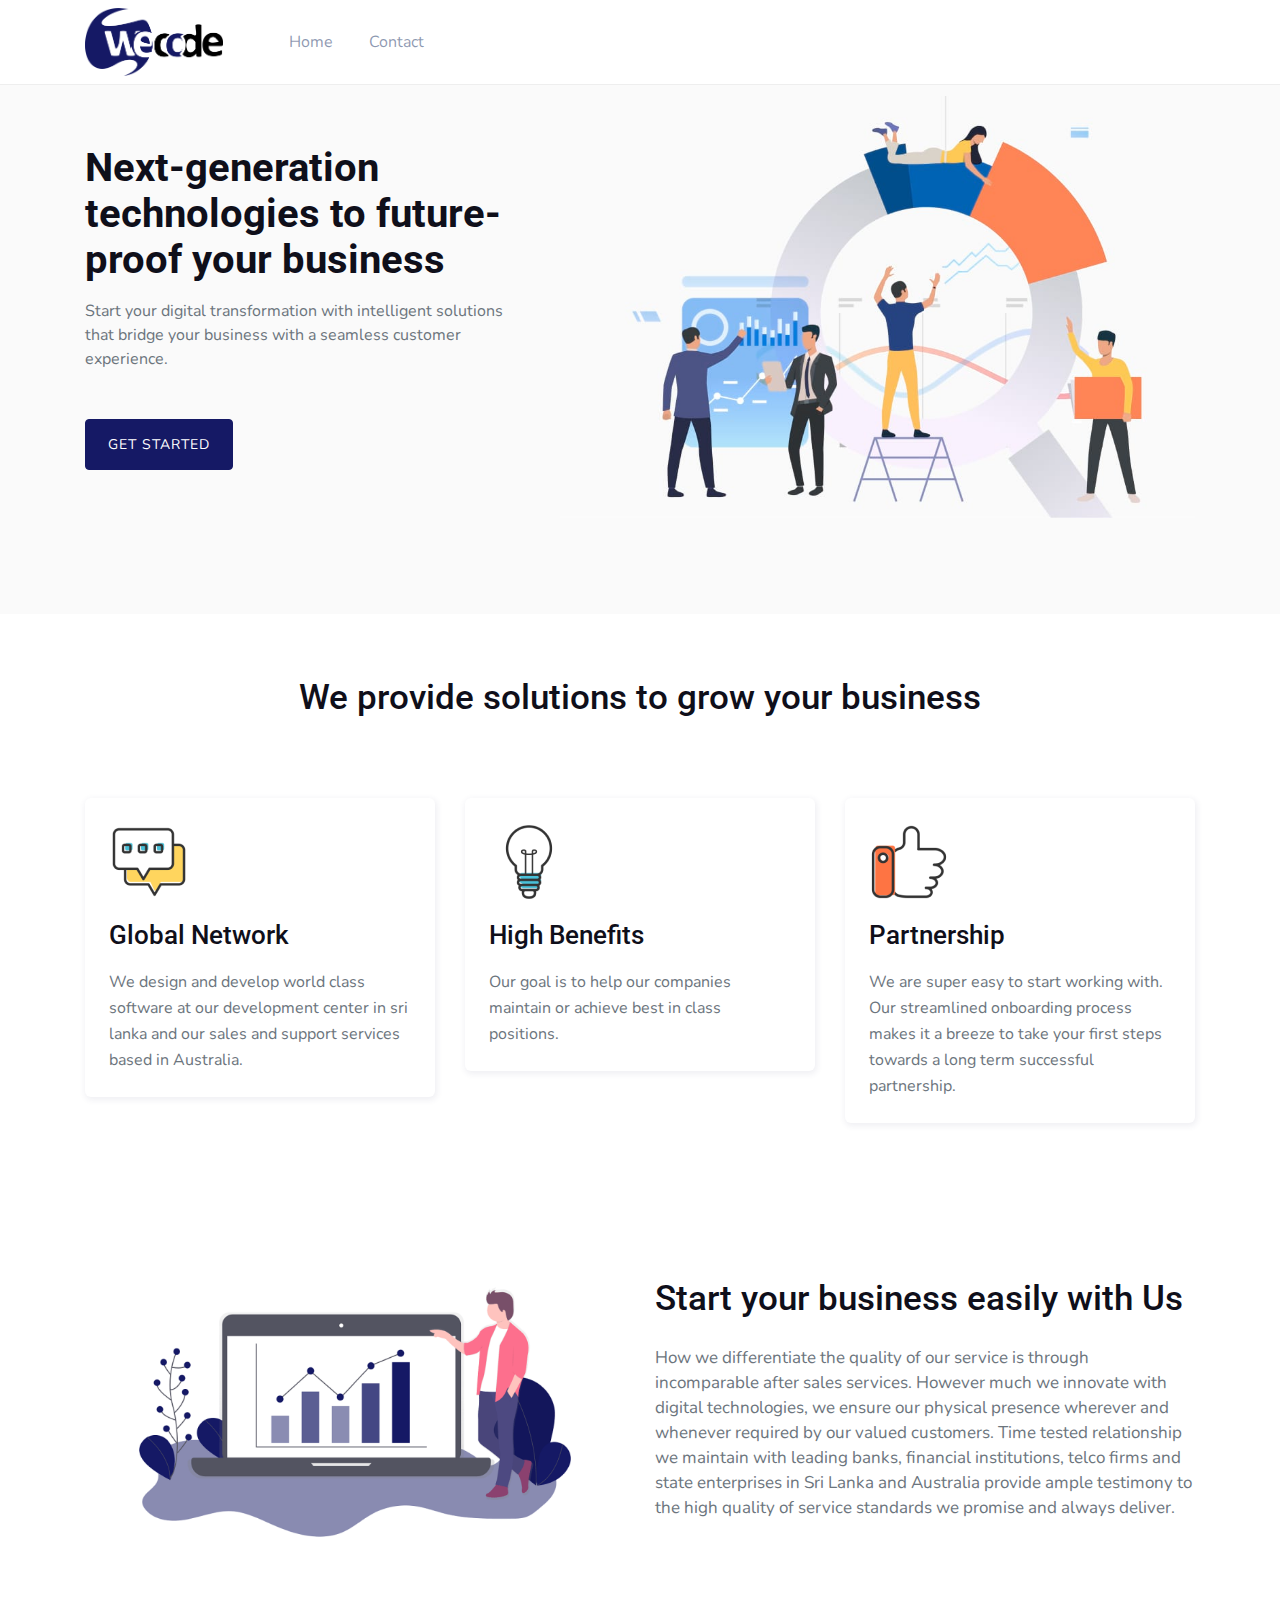
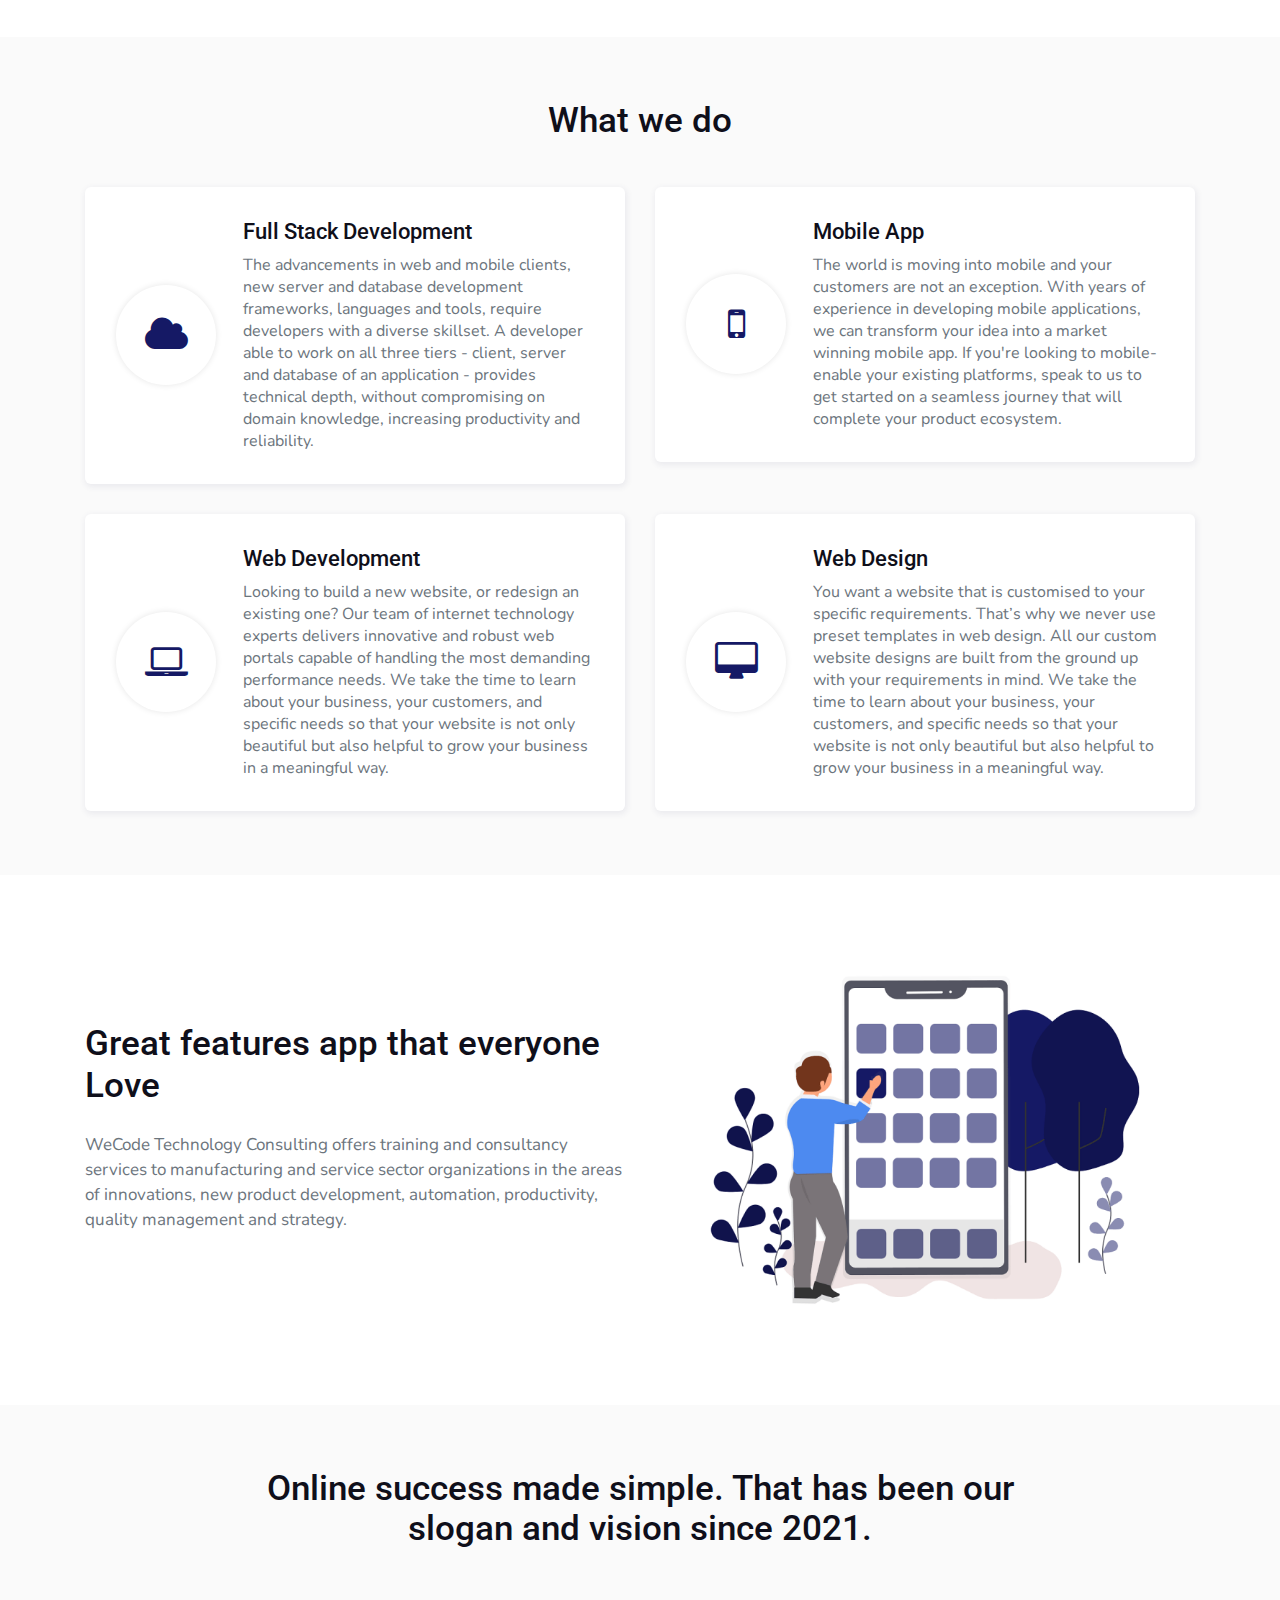
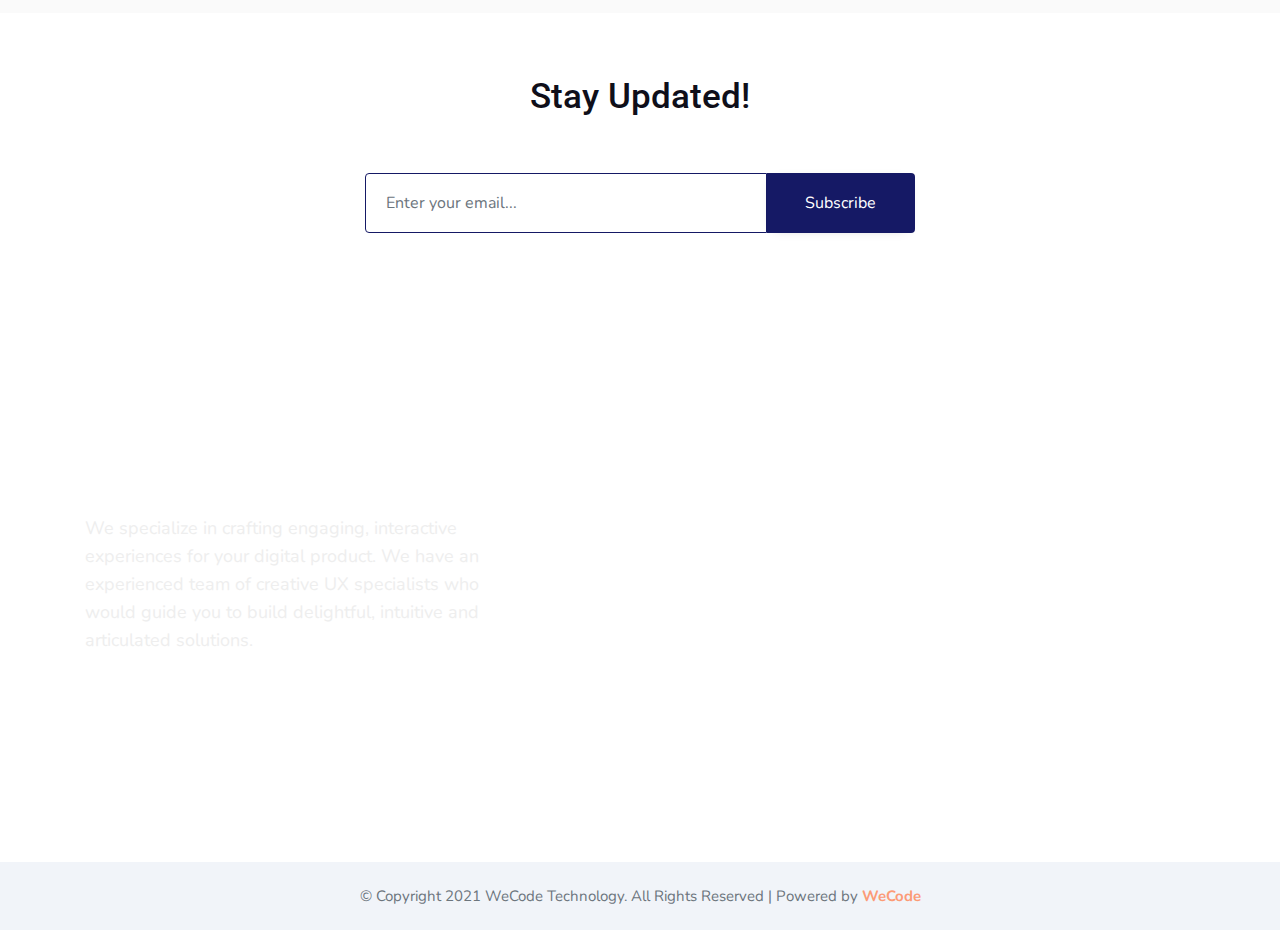
==== commit 06156954: "Update index.html" ====
--- a/index.html
+++ b/index.html
@@ -25,7 +25,7 @@
         <img src="assets/images/wecode_logo.jpeg" style="width: 10%;"></a> -->
      
     <a class="navbar-brand" href="#index.html">
-        <img src="assets/images/wecode_logo.jpeg" alt="Your logo" title="Your logo" style="height:68px;" />
+        <img src="assets/images/logo_wecode.png" alt="Your logo" title="Your logo" style="height:68px;" />
     </a> 
       <button class="navbar-toggler" type="button" data-toggle="collapse" data-target="#navbarSupportedContent"
         aria-controls="navbarSupportedContent" aria-expanded="false" aria-label="Toggle navigation">
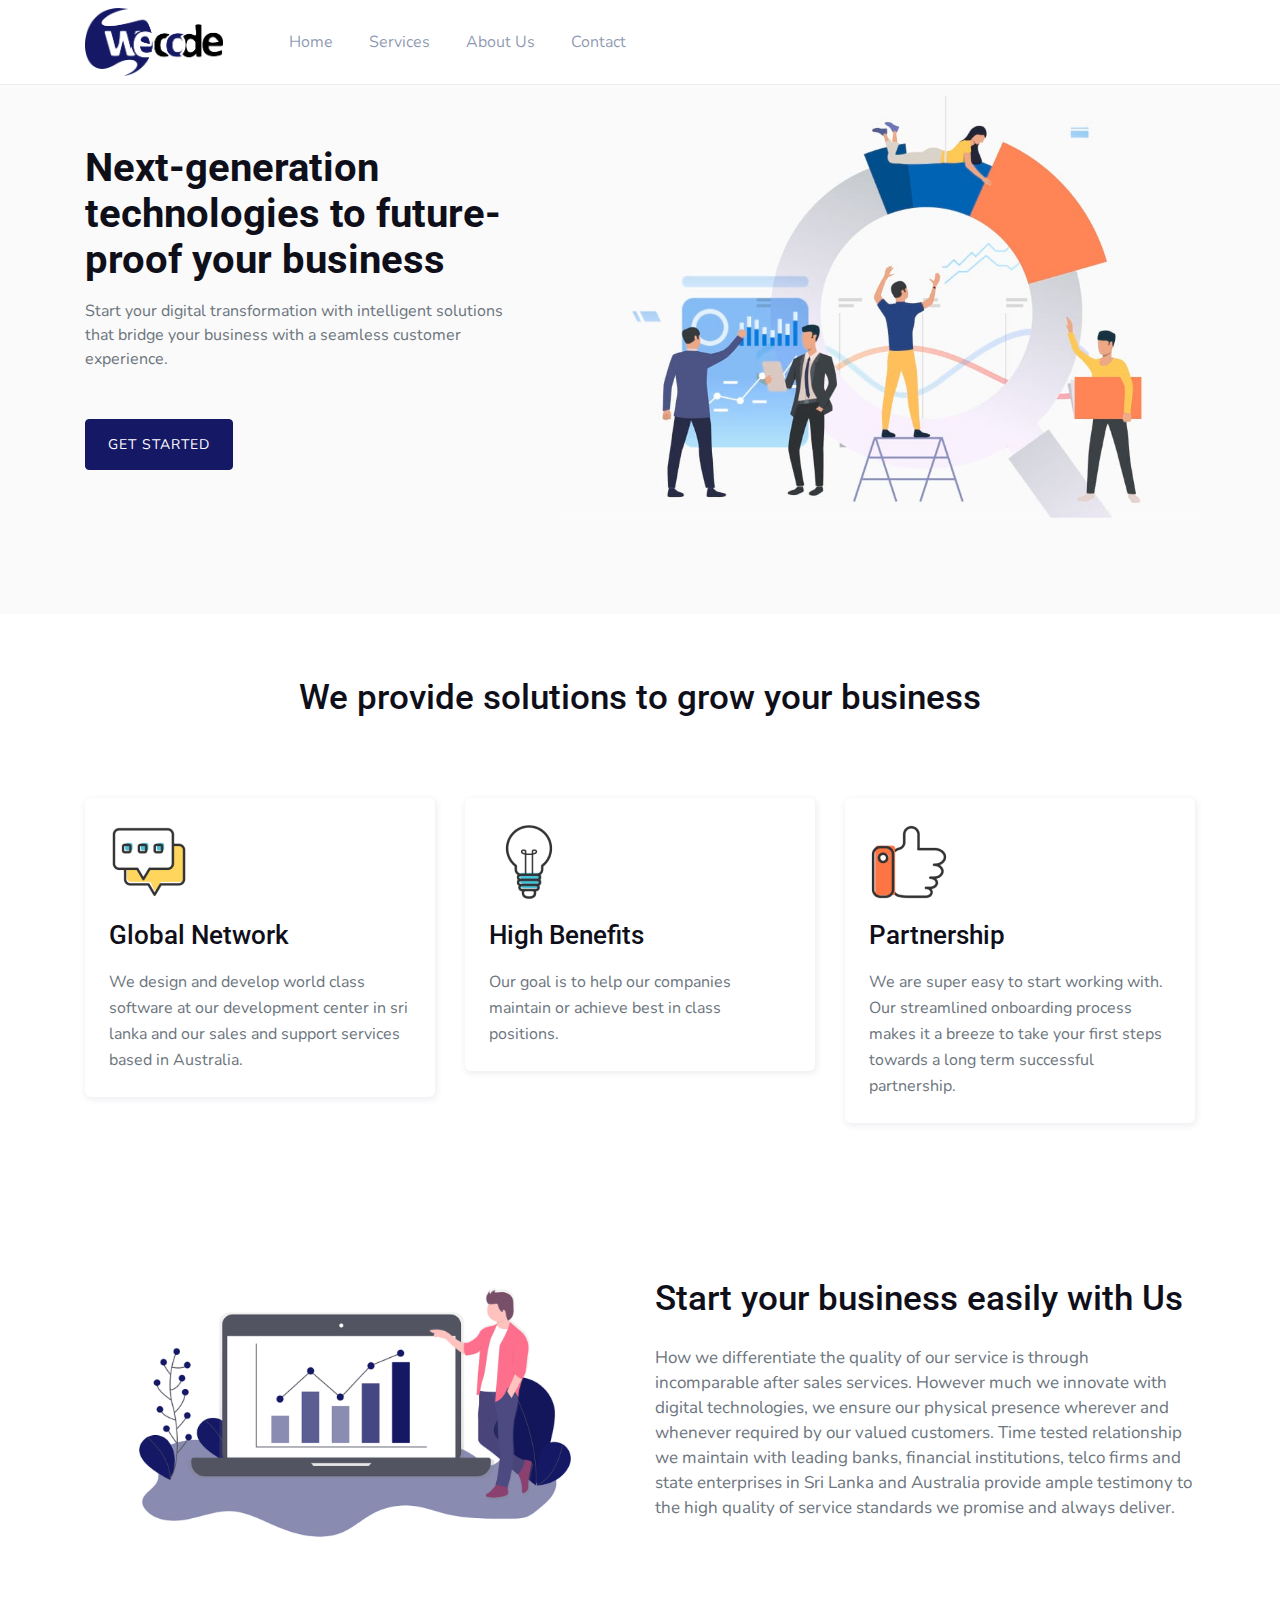
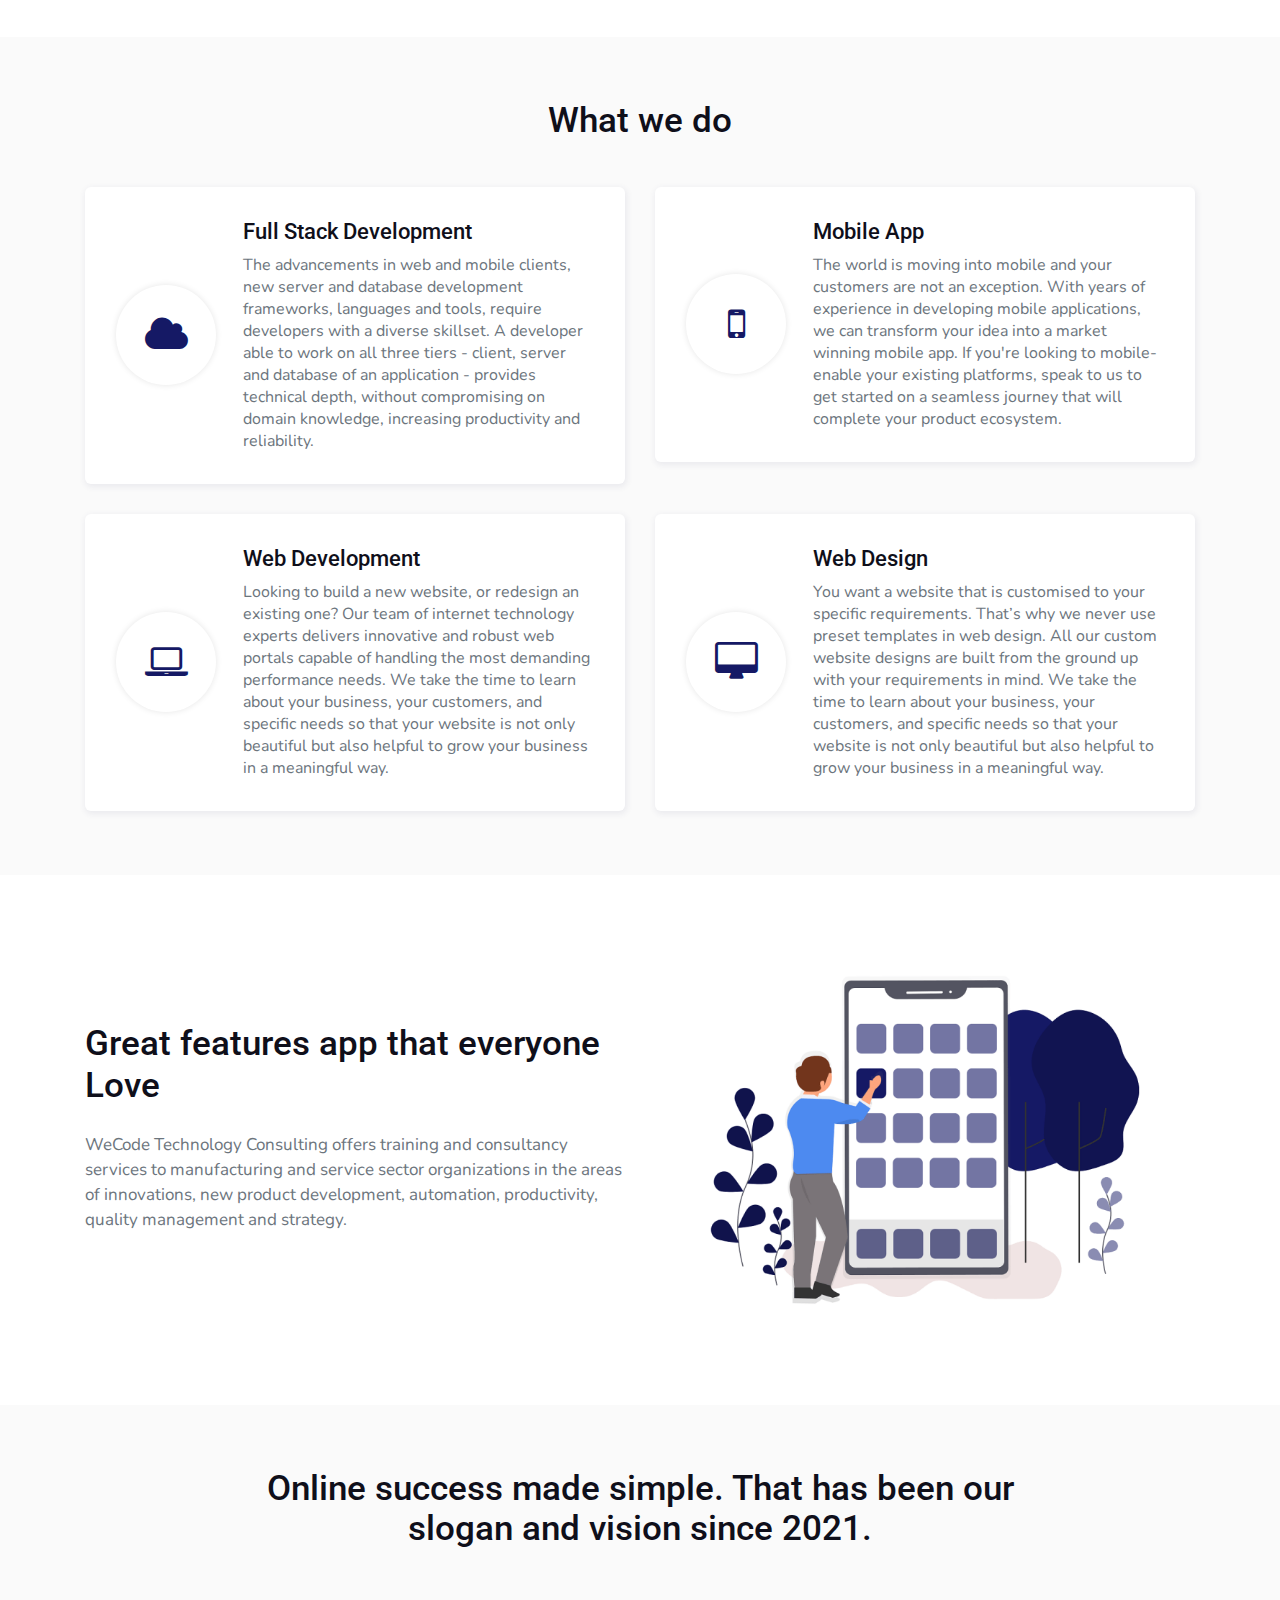
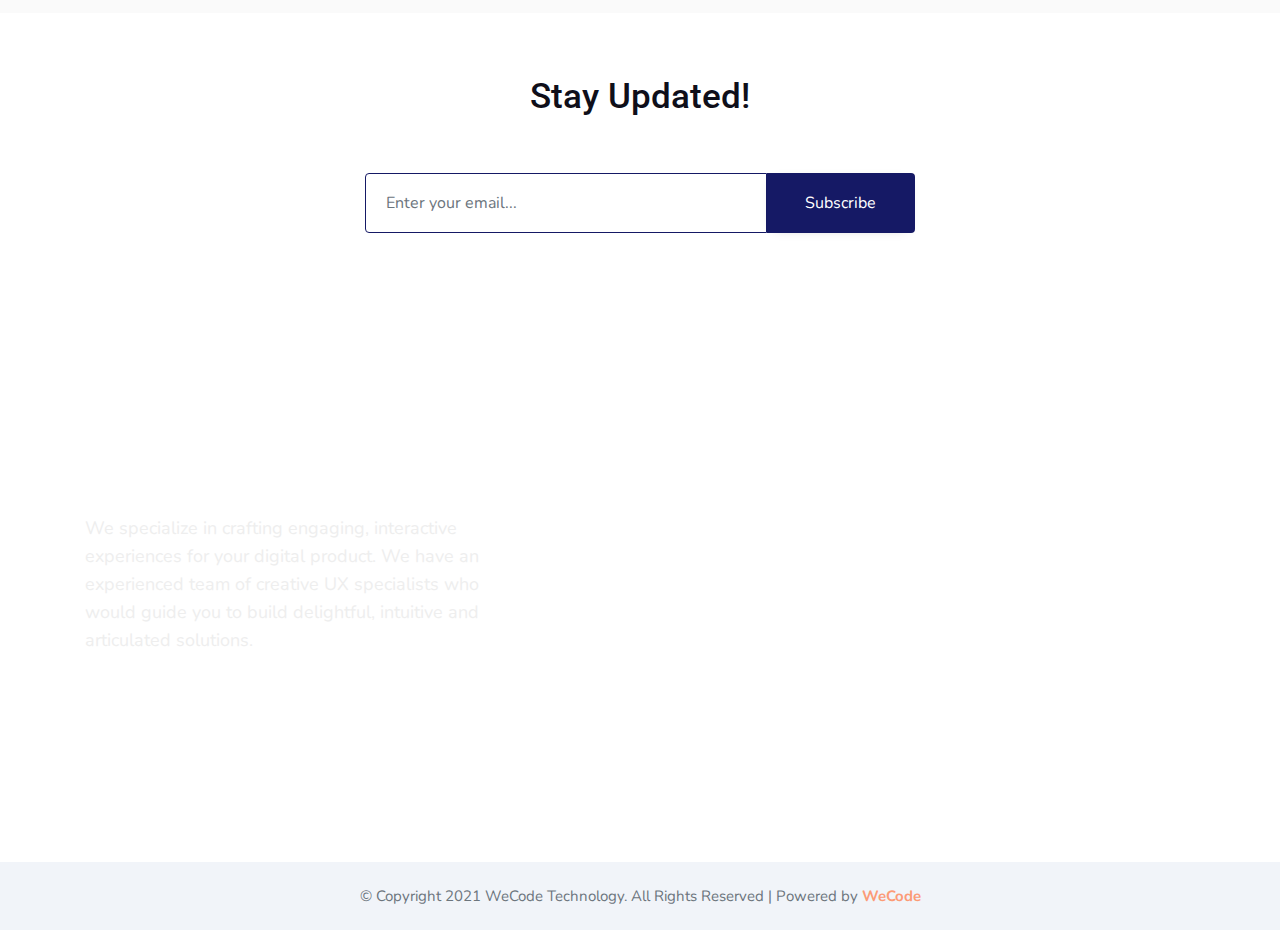
==== commit 561a6710: "Update index.html" ====
--- a/index.html
+++ b/index.html
@@ -37,9 +37,12 @@
           <li class="nav-item active">
             <a class="nav-link" href="index.html">Home</a>
           </li>
-          <!-- <li class="nav-item">
-            <a class="nav-link" href="about.html">About</a>
-          </li> -->
+          <li class="nav-item active">
+            <a class="nav-link" href="#service">Services</a>
+          </li>
+          <li class="nav-item">
+            <a class="nav-link" href="#aboutus">About Us</a>
+          </li> 
           <li class="nav-item">
             <a class="nav-link" href="contact.html">Contact</a>
           </li>
@@ -71,7 +74,7 @@
 <!-- //index-block1 -->
 <!-- index-block2 -->
 <section class="w3l-index-block2 py-5">
-  <div class="container py-md-3">
+  <div class="container py-md-3" id="aboutus">
     <div class="heading text-center mx-auto">
       <h3 class="head">We provide solutions to grow your business </h3>
       <p class="my-3 head">  </p>
@@ -134,7 +137,7 @@
  <div class="w3l-index-block4">
    <div class="features-bg py-5">
      <!-- features15 block -->
-     <div class="container py-md-3">
+     <div class="container py-md-3" id="service">
        <div class="heading text-center mx-auto">
          <h3 class="head">What we do </h3>
          <p class="my-3 head"> </p>
